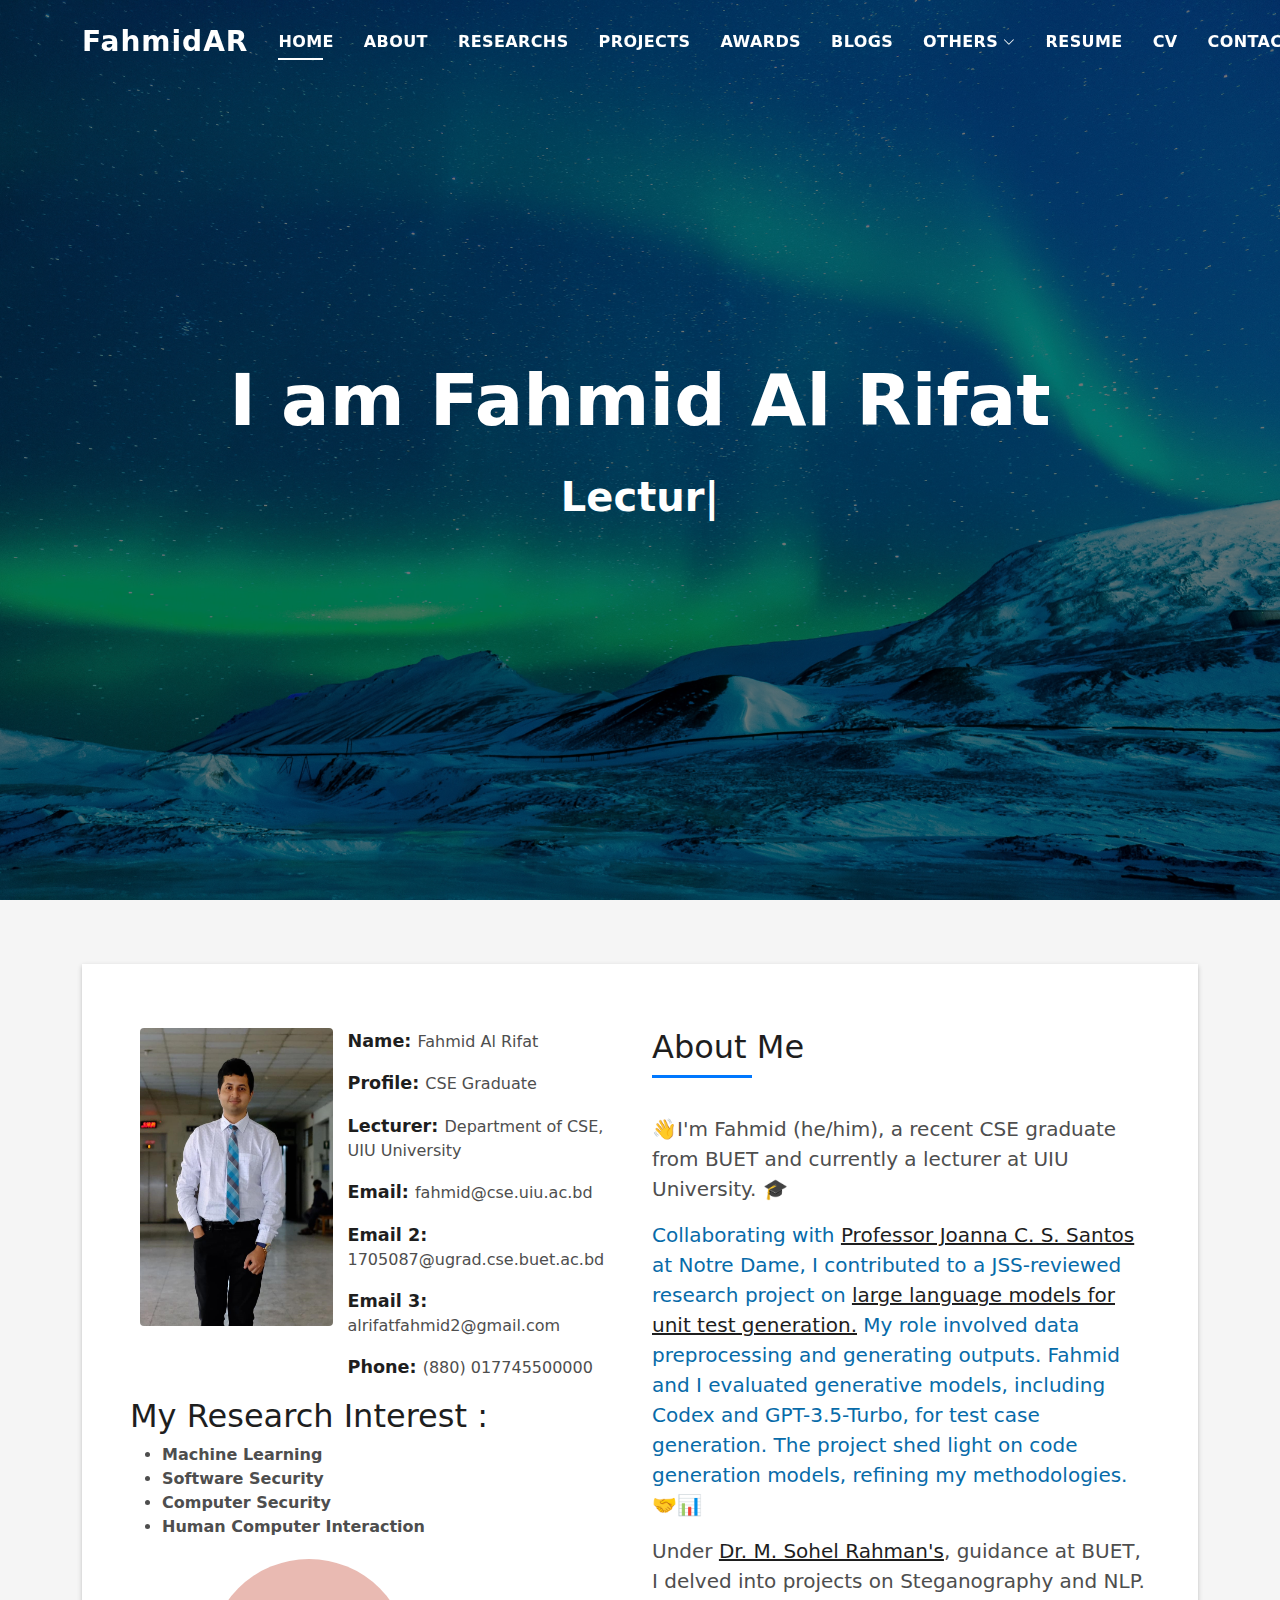
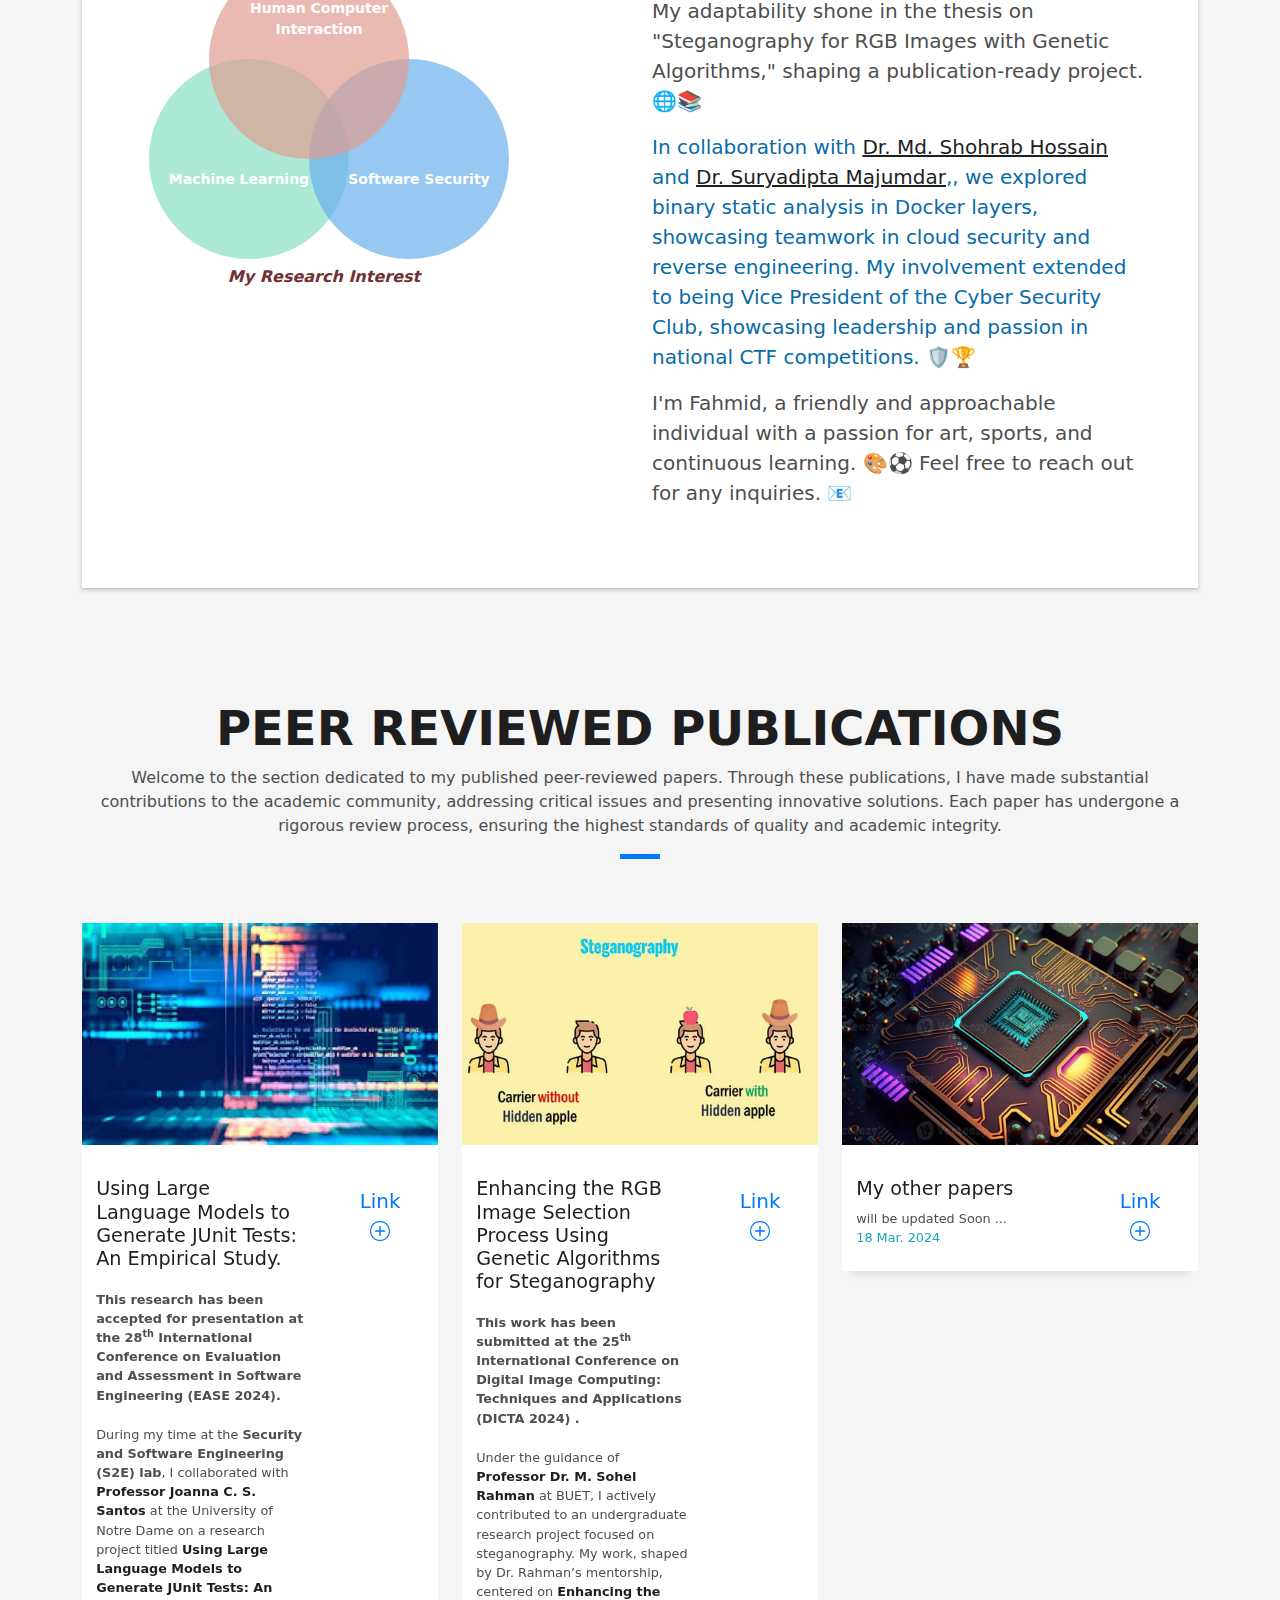
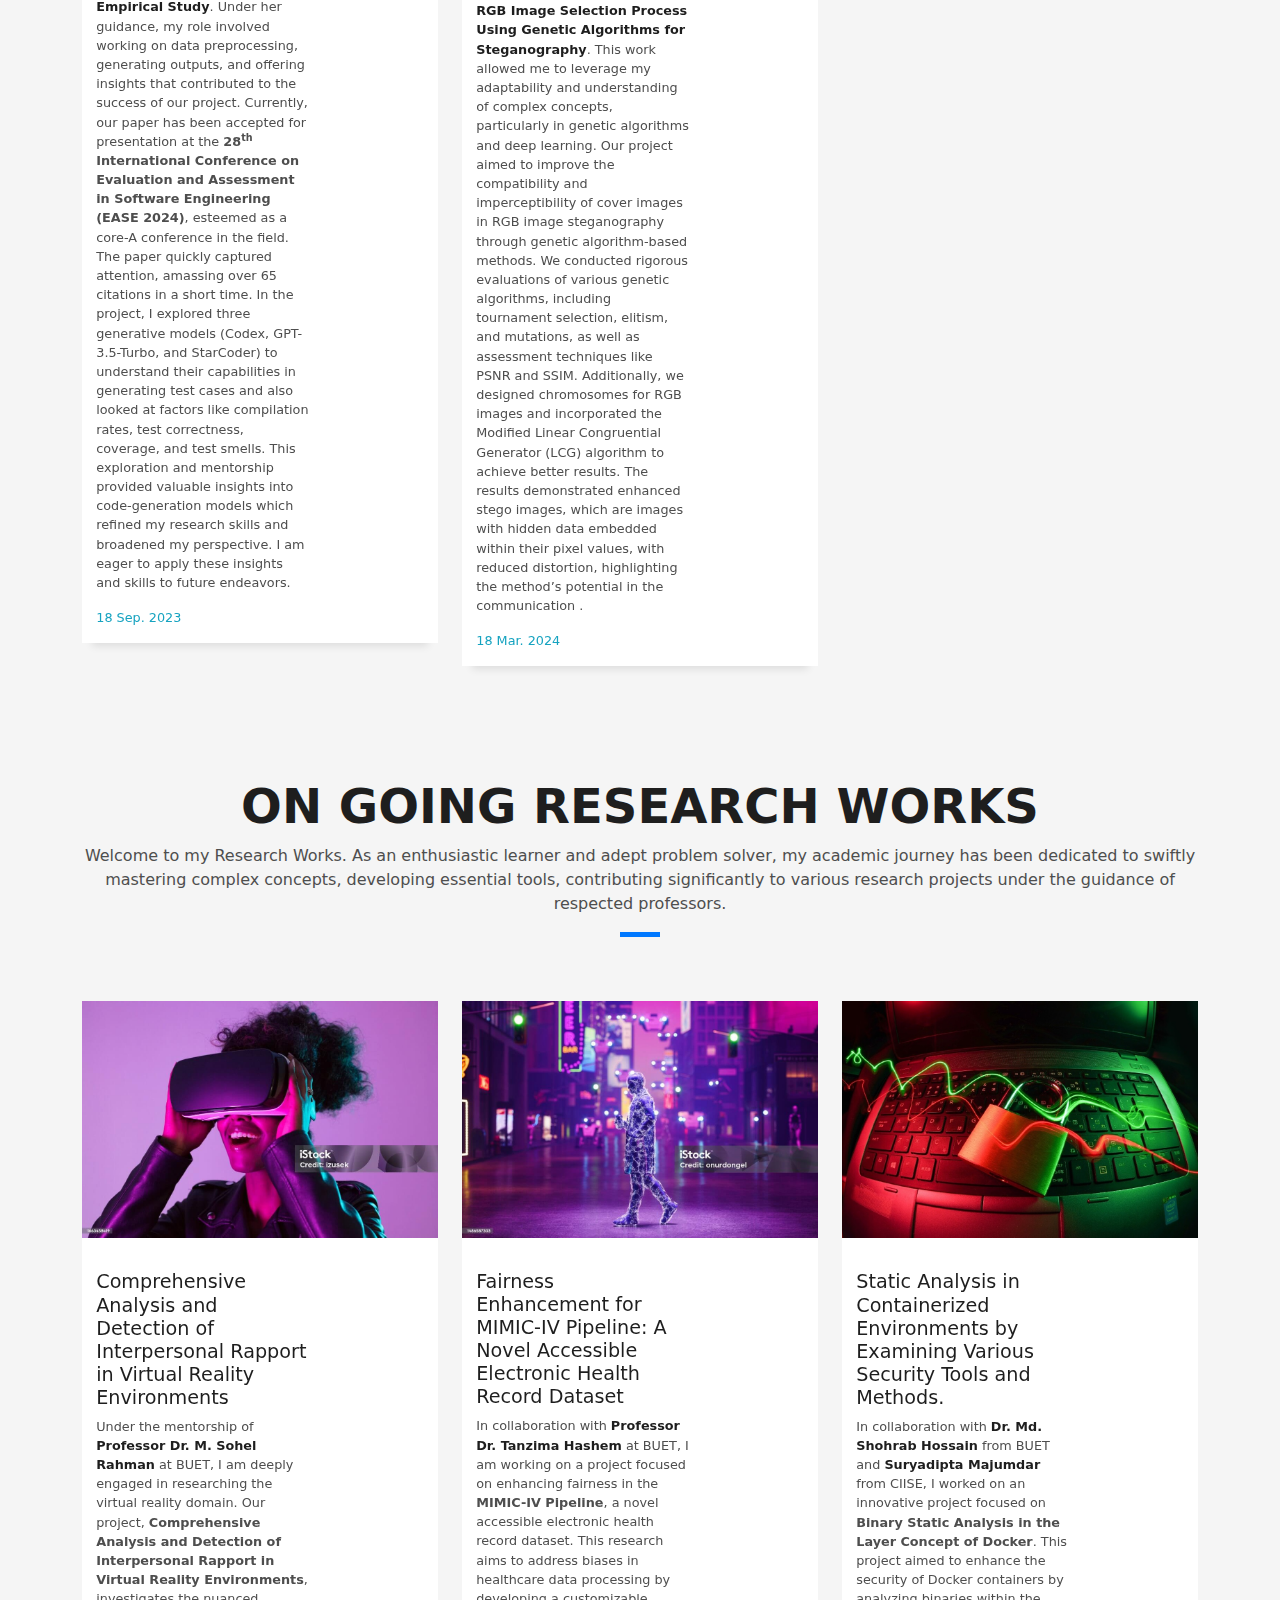
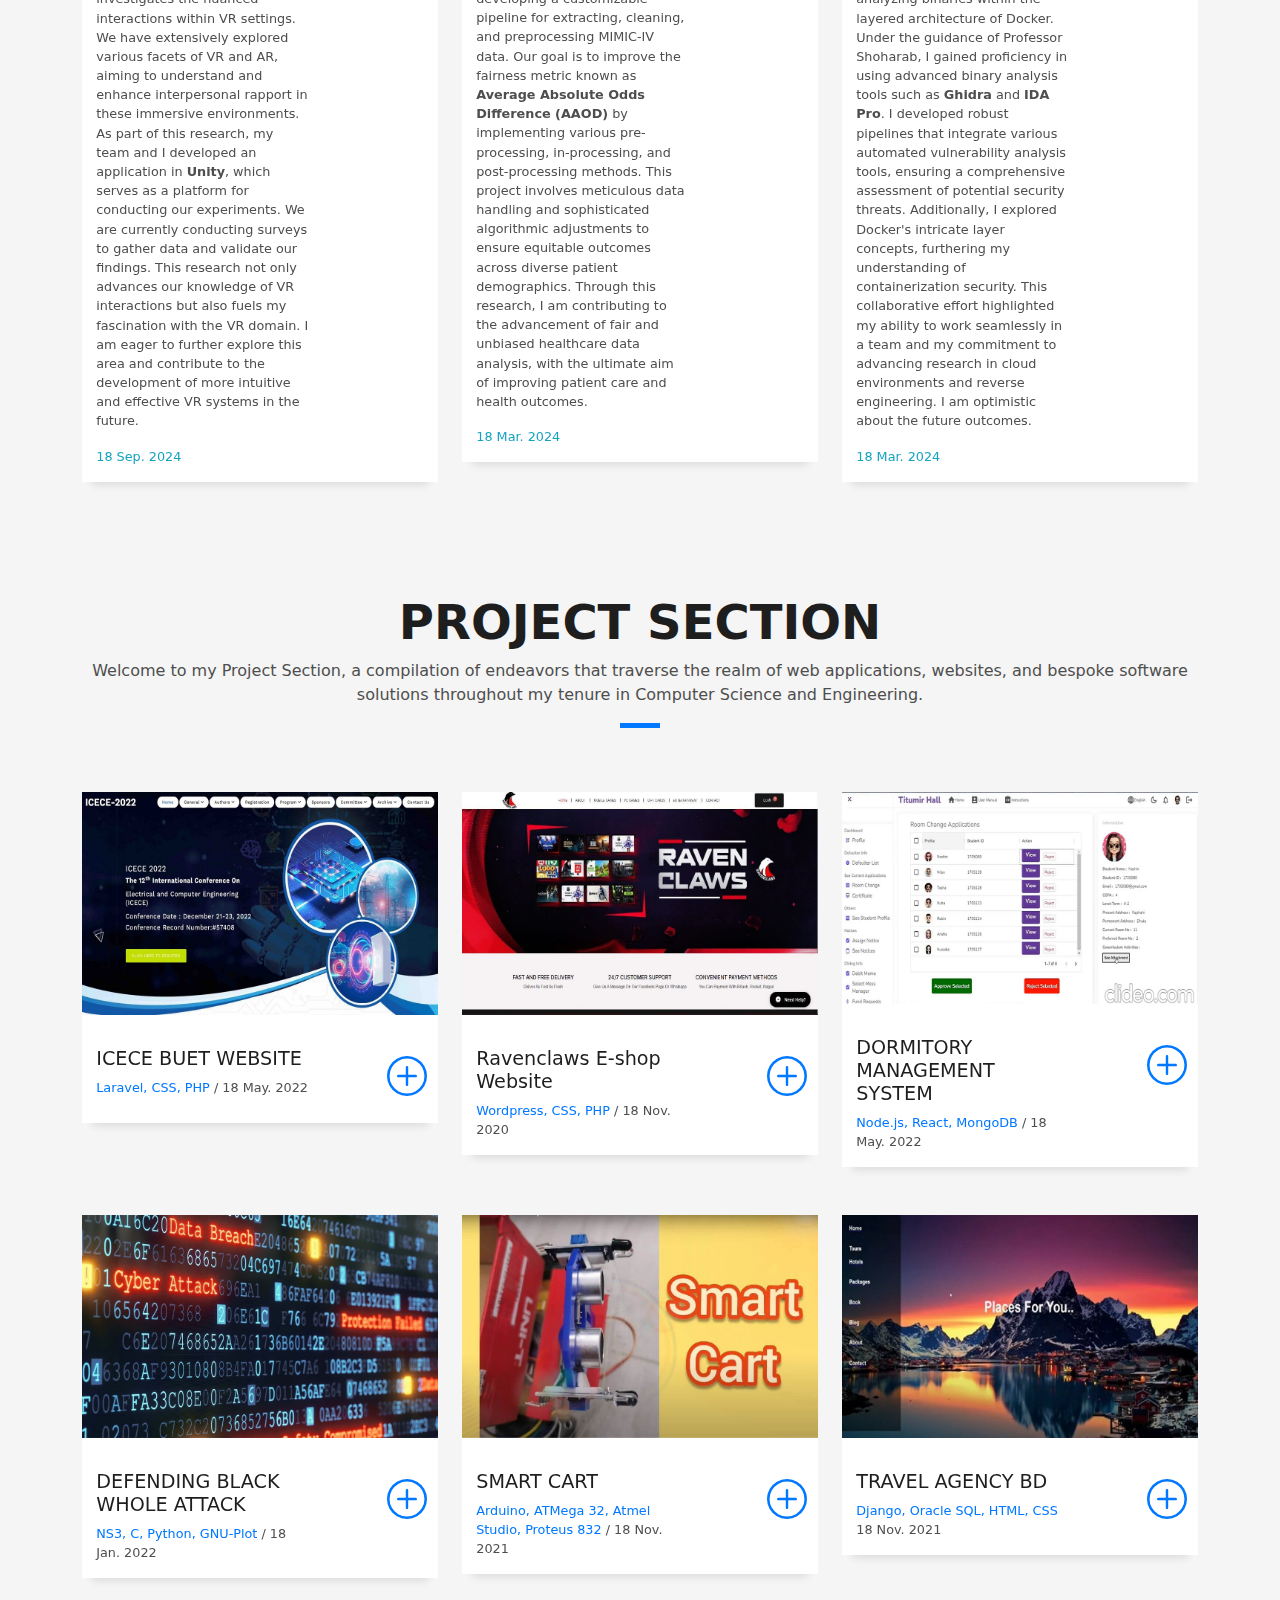
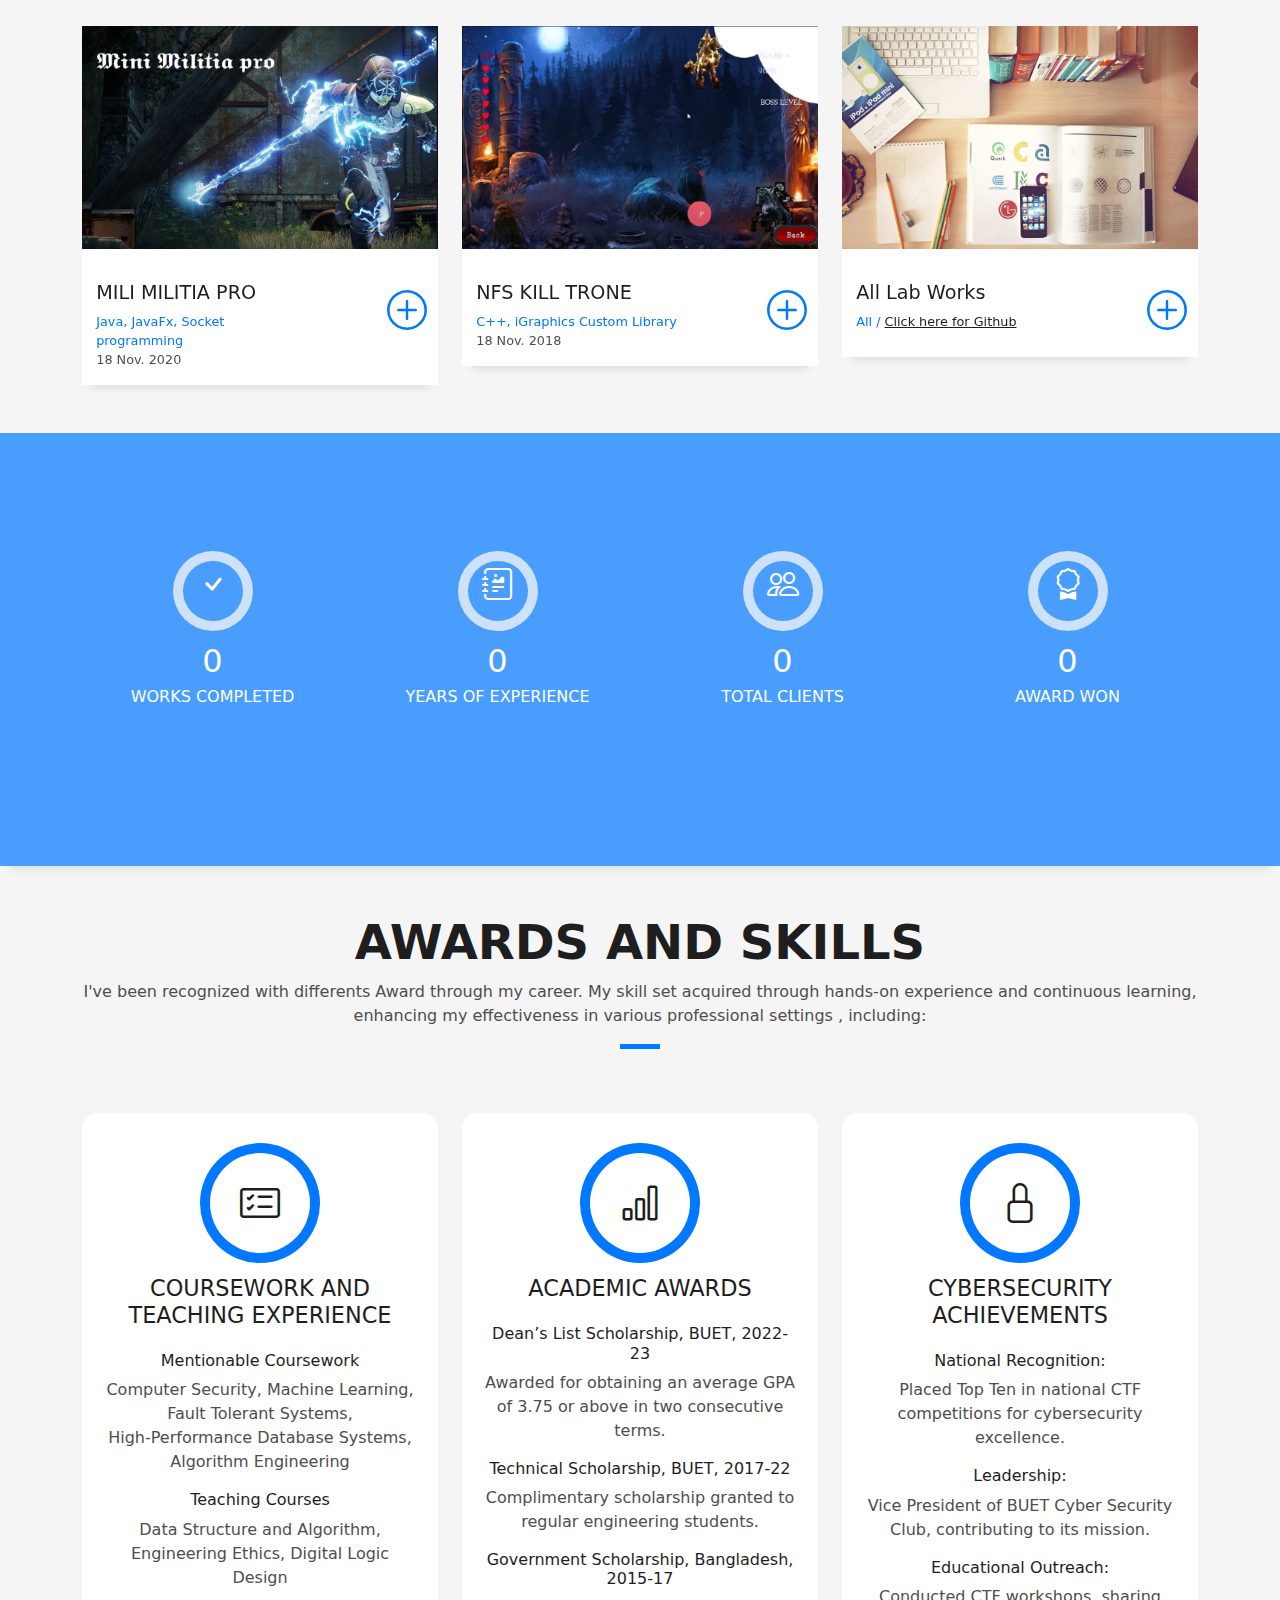
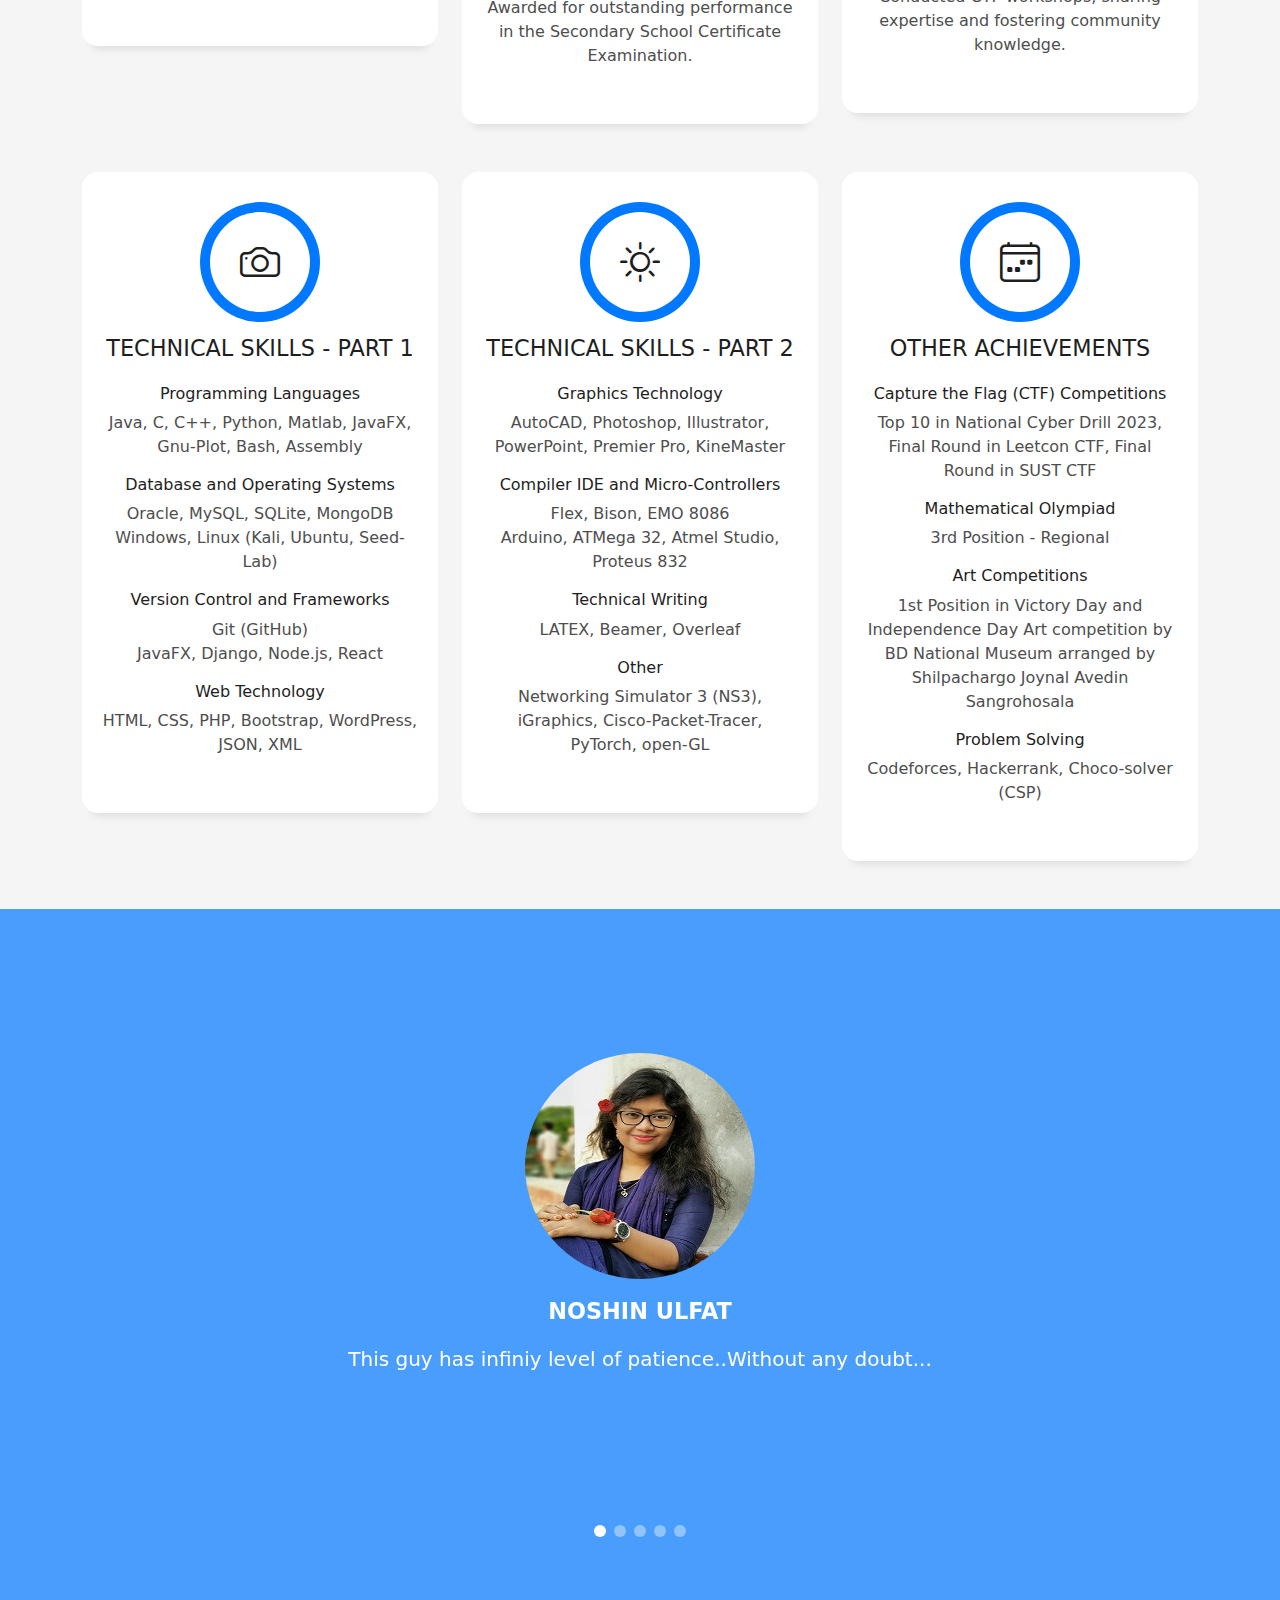
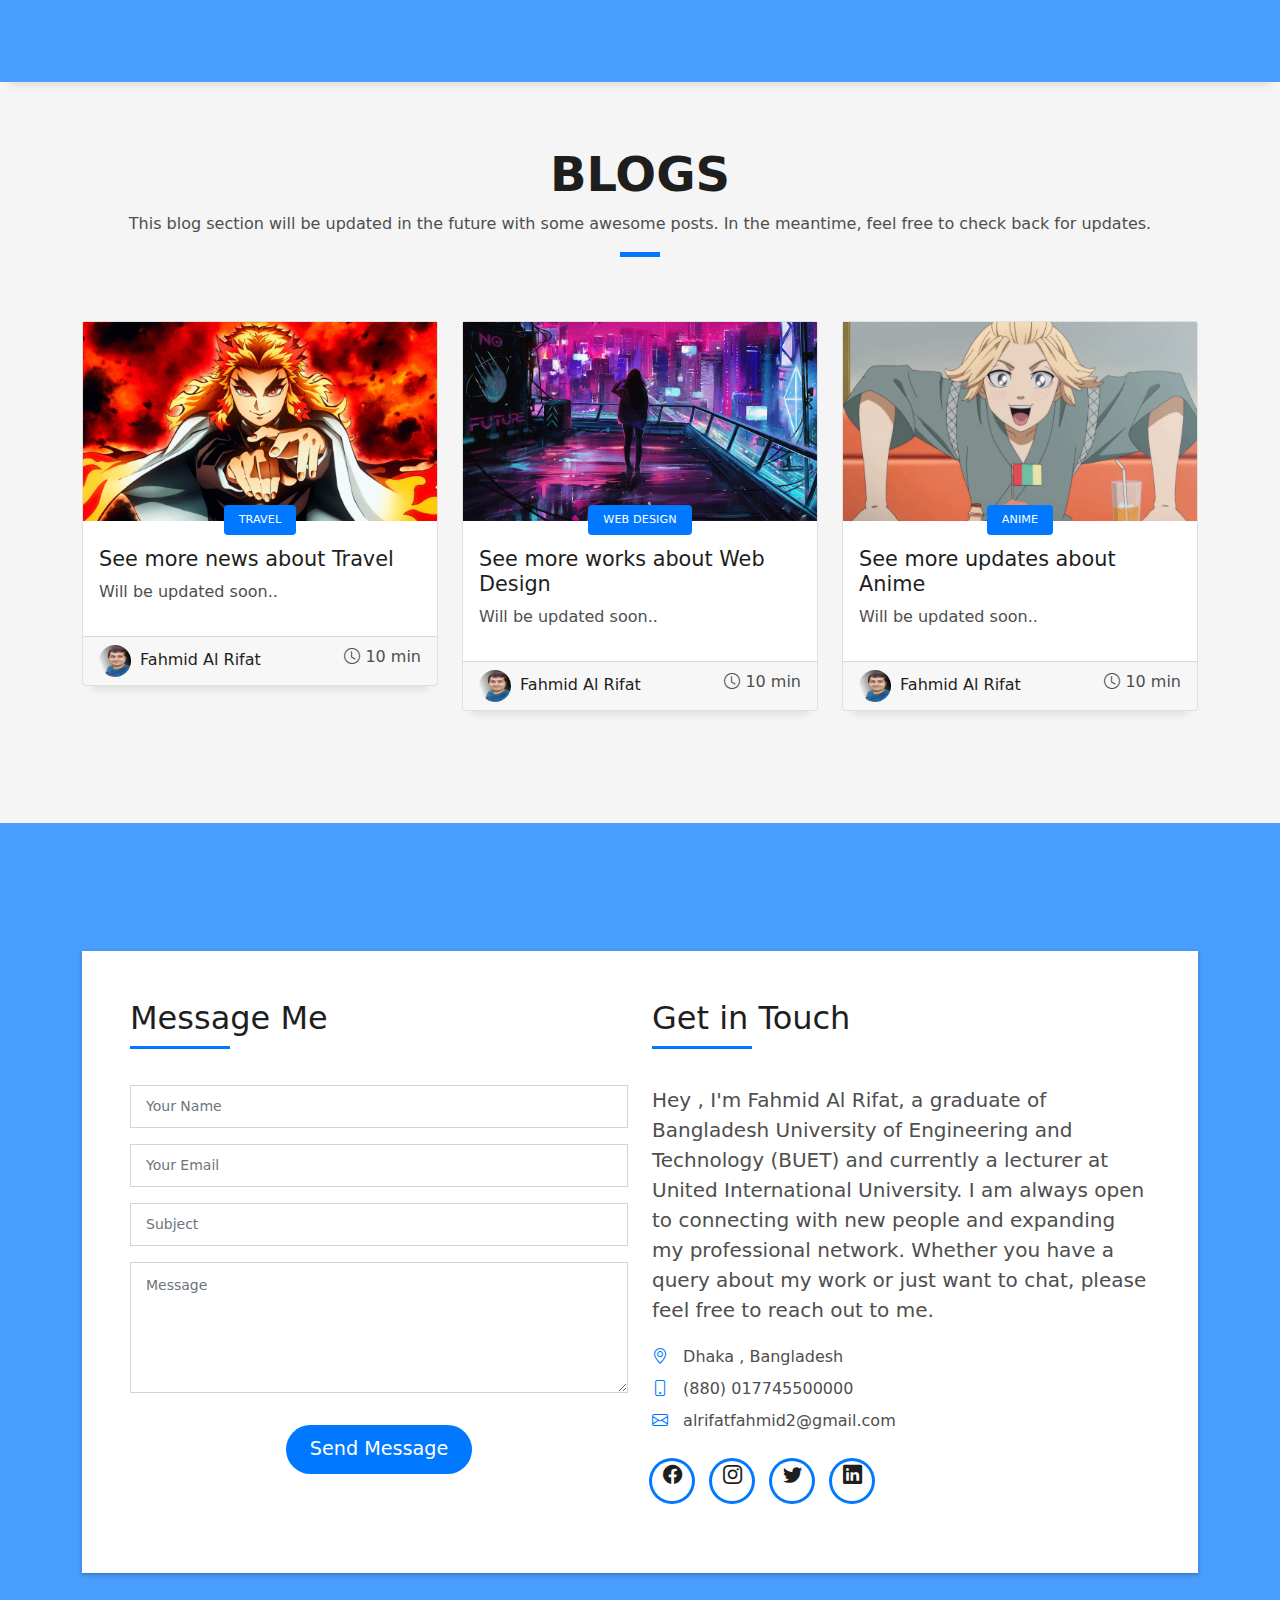
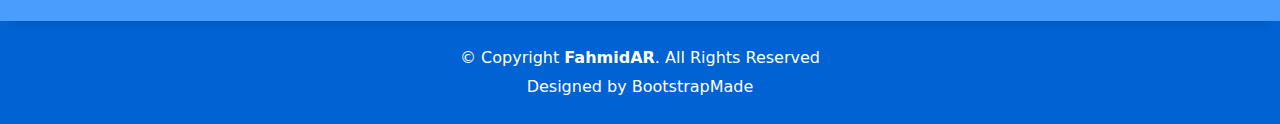
==== index.html @ 46aa7e58 "My Portfolio Research Update" ====
<!DOCTYPE html>
<html lang="en">
  <head>

    
    <meta charset="utf-8" />
    <meta content="width=device-width, initial-scale=1.0" name="viewport" />

    <title>Fahmid Portfolio - Index</title>
    <meta content="All about Me" name="description" />
    <meta content="Fahmid" name="keywords" />

    <!-- Favicons -->
    <link href="assets/img/batman-logo.png" rel="icon" />
    <link href="assets/img/apple-touch-icon.png" rel="apple-touch-icon" />

    <!-- Vendor CSS Files -->
    <link
      href="assets/vendor/bootstrap/css/bootstrap.min.css"
      rel="stylesheet"
    />
    <link
      href="assets/vendor/bootstrap-icons/bootstrap-icons.css"
      rel="stylesheet"
    />
    <link
      href="assets/vendor/glightbox/css/glightbox.min.css"
      rel="stylesheet"
    />
    <link href="assets/vendor/swiper/swiper-bundle.min.css" rel="stylesheet" />

    <!-- Template Main CSS File -->
    <link href="assets/css/style.css" rel="stylesheet" />

    <!-- =======================================================
  * Template Name: DevFolio - v4.7.1
  * Template URL: https://bootstrapmade.com/devfolio-bootstrap-portfolio-html-template/
  * Author: BootstrapMade.com
  * License: https://bootstrapmade.com/license/
  ======================================================== -->
  
  </head>

  <body>
    <!-- ======= Header ======= -->
    <header id="header" class="fixed-top">
      <div class="container d-flex align-items-center justify-content-between">
        <h1 class="logo"><a href="https://github.com/FahmidAR">FahmidAR</a></h1>
        <!-- Uncomment below if you prefer to use an image logo -->
        <!-- <a href="index.html" class="logo"><img src="assets/img/logo.png" alt="" class="img-fluid"></a>-->

        <nav id="navbar" class="navbar">
          <ul>
            <li><a class="nav-link scrollto active" href="#hero">Home</a></li>
            <li><a class="nav-link scrollto" href="#about">About</a></li>
            <li><a class="nav-link scrollto" href="#research">Researchs</a></li>
            <li><a class="nav-link scrollto" href="#work">Projects</a></li>
            <li><a class="nav-link scrollto" href="#services">Awards</a></li>
            <li><a class="nav-link scrollto" href="#blog">Blogs</a></li>
            <li class="dropdown">
              <a href="#"
                ><span>Others</span> <i class="bi bi-chevron-down"></i
              ></a>
              <ul>
                <li><a href="#">Anime</a></li>
                <li class="dropdown">
                  <a href="#"
                    ><span>Friends</span> <i class="bi bi-chevron-right"></i
                  ></a>
                  <ul>
                    <li>
                      <a
                        href="https://maisharahman876.github.io#"
                        class="link-warning"
                        >Maisha</a
                      >
                    </li>
                    <li>
                      <a href="https://mrmajumder.github.io#" class="link-dark"
                        >Shafayat</a
                      >
                    </li>
                    <li>
                      <a href="https://sourov72.github.io#" class="link-dark"
                        >Jajodia</a
                      >
                    </li>
                    <li><a href="#">Noshin</a></li>
                    <li><a href="#">Atiq</a></li>
                  </ul>
                </li>
                <li><a href="#">Sports</a></li>
                <li><a href="#">Books</a></li>
                <li><a href="#">Movies</a></li>
                <li><a href="#">Skill</a></li>
              </ul>
            </li>
            <li>
              <a class="nav-link scrollto" href="assets/files/Fahmid_Resume.pdf"
                >Resume</a
              >
            </li>
            <li>
              <a class="nav-link scrollto" href="assets/files/Fahmid_CV.pdf"
                >CV</a
              >
            </li>
            <li><a class="nav-link scrollto" href="#contact">Contact</a></li>
          </ul>
          <i class="bi bi-list mobile-nav-toggle"></i>
        </nav>
        <!-- .navbar -->
      </div>
    </header>
    <!-- End Header -->

    <!-- ======= Hero Section ======= -->
    <div
      id="hero"
      class="hero route bg-image"
      style="background-image: url(assets/img/1hero-bg.jpg)"
    >
      <div class="overlay-itro"></div>
      <div class="hero-content display-table">
        <div class="table-cell">
          <div class="container">
            <!--<p class="display-6 color-d">Hello, world!</p>-->
            <h1 class="hero-title mb-4">I am Fahmid Al Rifat</h1>
            <p class="hero-subtitle">
              <span
                class="typed"
                data-typed-items="Lecturer, Research Enthusiast, Security Analyst, Developer, Data scientist, Problem Solver, Photographer "
              ></span>
            </p>
            <!-- <p class="pt-3"><a class="btn btn-primary btn js-scroll px-4" href="#about" role="button">Learn More</a></p> -->
          </div>
        </div>
      </div>
    </div>
    <!-- End Hero Section -->

    <main id="main">
        <!-- ======= About Section ======= -->
        <section id="about" class="about-mf sect-pt4 route">
            <div class="container">
                <div class="row">
                    <div class="col-sm-12">
                        <div class="box-shadow-full">
                            <div class="row">
                                <div class="col-md-6">
                                    <div class="row">
                                        <div class="col-sm-6 col-md-5">
                                            <div class="about-img">
                                                <img src="assets/img/Fahmid-Face.jpg"
                                                     class="img-fluid rounded b-shadow-a"
                                                     alt="" />
                                            </div>
                                        </div>
                                        <div class="col-sm-6 col-md-7">
                                            <div class="about-info">
                                                <p>
                                                    <span class="title-s">Name: </span>
                                                    <span>Fahmid Al Rifat</span>
                                                </p>
                                                <p>
                                                    <span class="title-s">Profile: </span>
                                                    <span>CSE Graduate</span>
                                                </p>
                                                <p>
                                                    <span class="title-s">Lecturer:  </span>
                                                    <span>Department of CSE, </span>
                                                    <span>UIU University</span>
                                                </p>
                                                <p>
                                                    <span class="title-s">Email: </span>
                                                    <span>fahmid@cse.uiu.ac.bd</span>
                                                </p>
                                                <p>
                                                    <span class="title-s">Email 2: </span>
                                                    <span>1705087@ugrad.cse.buet.ac.bd</span>
                                                </p>
                                                <p>
                                                    <span class="title-s">Email 3: </span>
                                                    <span>alrifatfahmid2@gmail.com</span>
                                                </p>
                                                <p>
                                                    <span class="title-s">Phone: </span>
                                                    <span>(880) 017745500000</span>
                                                </p>
                                            </div>
                                        </div>
                                    </div>
                                    <div class="skill-mf">



                                        <h2>My Research Interest : </h2>
                                        <strong>
                                            <ul>
                                                <li>Machine Learning</li>
                                                <li>Software Security</li>
                                                <li>Computer Security</li>
                                                <li>Human Computer Interaction</li>
                                            </ul>
                                        </strong>


                                        <!-- Venn Diagram -->
                                        <div class="venn-diagram">
                                            <div class="venn-circle circle1"></div>
                                            <div class="venn-circle circle2"></div>
                                            <div class="venn-circle circle3"></div>

                                            <!-- Labels for the Venn Diagram -->
                                            <div class="label label1">Machine Learning</div>
                                            <div class="label label2">Software Security</div>
                                            <div class="label label3">Human Computer <br> Interaction</div>
                                            <!-- Overall Label for the Venn Diagram -->
                                            <div class="overall-label">My Research Interest</div>
                                        </div>






                                        <!--<span>Machine Learning</span>
                                    <span class="pull-right">95%</span>
                                    <div class="progress">
                                      <div
                                        class="progress-bar"
                                        role="progressbar"
                                        style="width: 95%"
                                        aria-valuenow="95"
                                        aria-valuemin="0"
                                        aria-valuemax="100"
                                      ></div>
                                    </div>
                                    <span>COMPUTER SECURITY</span>
                                    <span class="pull-right">95%</span>
                                    <div class="progress">
                                      <div
                                        class="progress-bar"
                                        role="progressbar"
                                        style="width: 95%"
                                        aria-valuenow="95"
                                        aria-valuemin="0"
                                        aria-valuemax="100"
                                      ></div>
                                    </div>
                                    <span>HCI</span>
                                    <span class="pull-right">95%</span>
                                    <div class="progress">
                                      <div
                                        class="progress-bar"
                                        role="progressbar"
                                        style="width: 95%"
                                        aria-valuenow="95"
                                        aria-valuemin="0"
                                        aria-valuemax="100"
                                      ></div>
                                    </div>
                                    <span>SOFTWARE SECURITY</span>
                                    <span class="pull-right">95%</span>
                                    <div class="progress">
                                      <div
                                        class="progress-bar"
                                        role="progressbar"
                                        style="width: 95%"
                                        aria-valuenow="95"
                                        aria-valuemin="0"
                                        aria-valuemax="100"
                                      ></div>
                                    </div> -->
                                    </div>
                                </div>
                                <div class="col-md-6">
                                    <div class="about-me pt-4 pt-md-0">
                                        <div class="title-box-2">
                                            <h5 class="title-left">About Me</h5>
                                        </div>
                                        <p class="lead">
                                            👋I'm Fahmid (he/him), a recent CSE graduate from BUET and currently a lecturer at UIU University. 🎓

                                        <p class="lead" style="color: rgb(7, 107, 169)">
                                            Collaborating with <a href="https://joannacss.github.io/" target="_blank">
                                                <strong><u>Professor Joanna C. S. Santos</u></strong>
                                            </a>
                                            at Notre Dame, I contributed to a JSS-reviewed research project on <a href="https://arxiv.org/pdf/2305.00418.pdf" target="_blank">
                                                <strong><u>large language models for unit test generation.</u></strong>
                                            </a> My role involved data preprocessing and generating outputs. Fahmid and I evaluated generative models, including Codex and GPT-3.5-Turbo, for test case generation. The project shed light on code generation models, refining my methodologies. 🤝📊
                                        </p>
                                        <p class="lead">
                                            Under <a href="https://cse.buet.ac.bd/faculty/facdetail.php?id=msrahman"
                                                     target="_blank"><strong><u>Dr. M. Sohel Rahman's</u></strong></a>, guidance at BUET, I delved into projects on Steganography and NLP. My adaptability shone in the thesis on "Steganography for RGB Images with Genetic Algorithms," shaping a publication-ready project. 🌐📚
                                        </p>
                                        <p class="lead" style="color: rgb(7, 107, 169)">
                                            In collaboration with <a href="https://cse.buet.ac.bd/faculty/facdetail.php?id=mshohrabhossain"
                                                                     target="_blank"><strong><u>Dr. Md. Shohrab Hossain</u></strong></a> and <a href="https://users.encs.concordia.ca/~majumdar/"
                                                                                                                                                target="_blank"><strong><u>Dr. Suryadipta Majumdar</u></strong></a>,, we explored binary static analysis in Docker layers, showcasing teamwork in cloud security and reverse engineering. My involvement extended to being Vice President of the Cyber Security Club, showcasing leadership and passion in national CTF competitions. 🛡️🏆
                                        </p>
                                        <p class="lead"> I'm Fahmid, a friendly and approachable individual with a passion for art, sports, and continuous learning. 🎨⚽ Feel free to reach out for any inquiries. 📧 </p>
                                        </p>
                                    </div>
                                </div>
                            </div>
                        </div>
                    </div>
                </div>
            </div>
        </section>
        <!-- End About Section -->
        <!-- ======= Researchfolio Section ======= -->
        <section id="research" class="portfolio-mf sect-pt4 route">
            <div class="container">
                <div class="row">
                    <div class="col-sm-12">
                        <div class="title-box text-center">
                            <h3 class="title-a">PEER REVIEWED PUBLICATIONS</h3>
                            <p>
                                Welcome to the section dedicated to my published peer-reviewed papers. Through these publications, I have made substantial contributions to the academic community, addressing critical issues and presenting innovative solutions. Each paper has undergone a rigorous review process, ensuring the highest standards of quality and academic integrity.
                            </p>
                            <div class="line-mf"></div>
                        </div>
                    </div>
                </div>
                <div class="row">
                    <div class="col-md-4">
                        <div class="work-box">
                            <a href="assets/img/unit-test.jpg"
                               data-gallery="portfolioGallery"
                               class="portfolio-lightbox">
                                <div class="work-img">
                                    <img src="assets/img/unit-test.jpg"
                                         alt=""
                                         class="img-fluid" />
                                </div>
                            </a>
                            <div class="work-content">
                                <div class="row">
                                    <div class="col-sm-8">
                                        <h2 class="w-title">
                                            Using Large Language Models to Generate JUnit Tests: An Empirical Study.
                                        </h2>
                                        <div class="w-more">
                                            <div style="margin-top: 20px; margin-bottom: 20px;">
                                                <strong>This research has been accepted for presentation at the 28<sup>th</sup> International Conference on Evaluation and Assessment in Software Engineering (EASE 2024).</strong>
                                            </div>
                                            <div>
                                                <p>During my time at the <strong>Security and Software Engineering (S2E) lab</strong>, I collaborated with <strong><a href="https://joannacss.github.io/" target="_blank">Professor Joanna C. S. Santos</a></strong> at the University of Notre Dame on a research project titled <strong><a href="https://arxiv.org/pdf/2305.00418.pdf" target="_blank">Using Large Language Models to Generate JUnit Tests: An Empirical Study</a></strong>. Under her guidance, my role involved working on data preprocessing, generating outputs, and offering insights that contributed to the success of our project. Currently, our paper has been accepted for presentation at the <strong>28<sup>th</sup> International Conference on Evaluation and Assessment in Software Engineering (EASE 2024)</strong>, esteemed as a core-A conference in the field. The paper quickly captured attention, amassing over 65 citations in a short time. In the project, I explored three generative models (Codex, GPT-3.5-Turbo, and StarCoder) to understand their capabilities in generating test cases and also looked at factors like compilation rates, test correctness, coverage, and test smells. This exploration and mentorship provided valuable insights into code-generation models which refined my research skills and broadened my perspective. I am eager to apply these insights and skills to future endeavors.</p>
                                            </div>
                                            <div style="color: rgb(22, 163, 192)">18 Sep. 2023</div>
                                        </div>
                                    </div>
                                    <div class="col-sm-4">
                                        <div class="w-like">
                                            <a href="https://drive.google.com/drive/folders/1hAc5Dvu2N8H3B_Te8rQ07XVW6iCxuqhm?usp=sharing" class="btn btn-outline-dark btn-lg" style="background-color: transparent; border-color: white;">
                                                Link <span class="bi bi-plus-circle"></span>
                                            </a>
                                        </div>
                                    </div>
                                </div>
                            </div>
                        </div>
                    </div>
                    <div class="col-md-4">
                        <div class="work-box">
                            <a href="assets/img/steganography.jpg"
                               data-gallery="portfolioGallery"
                               class="portfolio-lightbox">
                                <div class="work-img">
                                    <img src="assets/img/steganography.jpg"
                                         alt=""
                                         class="img-fluid" />
                                </div>
                            </a>
                            <div class="work-content">
                                <div class="row">
                                    <div class="col-sm-8">
                                        <h2 class="w-title">
                                            Enhancing the RGB Image Selection Process Using Genetic Algorithms for Steganography
                                        </h2>
                                        <div class="w-more">
                                            <div style="margin-top: 20px; margin-bottom: 20px;">
                                                <strong>This work has been submitted  at the 25<sup>th</sup> International Conference on Digital Image Computing: Techniques and Applications (DICTA 2024) .</strong>
</div>
                                            <div>
                                                <p>Under the guidance of <strong><a href="https://cse.buet.ac.bd/faculty/facdetail.php?id=msrahman" target="_blank">Professor Dr. M. Sohel Rahman</a></strong> at BUET, I actively contributed to an undergraduate research project focused on steganography. My work, shaped by Dr. Rahman’s mentorship, centered on <strong><a href="#" target="_blank">Enhancing the RGB Image Selection Process Using Genetic Algorithms for Steganography</a></strong>. This work allowed me to leverage my adaptability and understanding of complex concepts, particularly in genetic algorithms and deep learning. Our project aimed to improve the compatibility and imperceptibility of cover images in RGB image steganography through genetic algorithm-based methods. We conducted rigorous evaluations of various genetic algorithms, including tournament selection, elitism, and mutations, as well as assessment techniques like PSNR and SSIM. Additionally, we designed chromosomes for RGB images and incorporated the Modified Linear Congruential Generator (LCG) algorithm to achieve better results. The results demonstrated enhanced stego images, which are images with hidden data embedded within their pixel values, with reduced distortion, highlighting the method’s potential in the communication </strong>.</p>
                                            </div>
                                            <div style="color: rgb(22, 163, 192)">18 Mar. 2024</div>
                                        </div>
                                    </div>
                                    <div class="col-sm-4">
                                        <div class="w-like">
                                            <a href="https://drive.google.com/drive/folders/17KLEjKJojI93vZ1P-94GrikSUWxohdiV?usp=sharing" class="btn btn-outline-dark btn-lg" style="background-color: transparent; border-color: white;">
                                                Link <span class="bi bi-plus-circle"></span>
                                            </a>
                                        </div>
                                    </div>
                                </div>
                            </div>
                        </div>
                    </div>
                    <div class="col-md-4">
                        <div class="work-box">
                            <a href="assets/img/CSE.jpg"
                               data-gallery="portfolioGallery"
                               class="portfolio-lightbox">
                                <div class="work-img">
                                    <img src="assets/img/CSE.jpg" alt="" class="img-fluid" />
                                </div>
                            </a>
                            <div class="work-content">
                                <div class="row">
                                    <div class="col-sm-8">
                                        <h2 class="w-title">
                                            My other papers
                                        </h2>
                                        <div class="w-more">
                                            <div>
                                                will be updated Soon ...
                                            </div>
                                            <div style="color: rgb(22, 163, 192)">18 Mar. 2024</div>
                                        </div>
                                    </div>
                                    <div class="col-sm-4">
                                        <div class="w-like">
                                            <a href="index.html" class="btn btn-outline-dark btn-lg" style="background-color: transparent; border-color: white;">
                                                Link <span class="bi bi-plus-circle"></span>
                                            </a>
                                        </div>
                                    </div>
                                </div>
                            </div>
                        </div>
                    </div>
                </div>
            </div>
        </section>
        <!-- End Portfolio Section -->
        <!-- ======= Researchfolio Section ======= -->
        <section id="research" class="portfolio-mf sect-pt4 route">
            <div class="container">
                <div class="row">
                    <div class="col-sm-12">
                        <div class="title-box text-center">
                            <h3 class="title-a">On Going Research Works</h3>
                            <p>
                                Welcome to my Research Works. As an enthusiastic learner and adept problem solver, my academic journey has been dedicated to swiftly mastering complex concepts, developing essential tools,  contributing significantly to various research projects under the guidance of respected professors.
                            </p>
                            <div class="line-mf"></div>
                        </div>
                    </div>
                </div>
                <div class="row">
                    <div class="col-md-4">
                        <div class="work-box">
                            <a href="assets/img/unit-test.jpg"
                               data-gallery="portfolioGallery"
                               class="portfolio-lightbox">
                                <div class="work-img">
                                    <img src="assets/img/VR.jpg"
                                         alt=""
                                         class="img-fluid" />
                                </div>
                            </a>
                            <div class="work-content">
                                <div class="row">
                                    <div class="col-sm-8">
                                        <h2 class="w-title">
                                            Comprehensive Analysis and Detection of Interpersonal Rapport in Virtual Reality Environments
                                        </h2>
                                        <div class="w-more">
                                            <div>
                                                <p>
                                                    Under the mentorship of
                                                    <a href="https://cse.buet.ac.bd/faculty/facdetail.php?id=msrahman" target="_blank"><strong>Professor Dr. M. Sohel Rahman</strong></a>
                                                    at BUET, I am deeply engaged in researching the virtual reality domain. Our project, <strong>Comprehensive Analysis and Detection of Interpersonal Rapport in Virtual Reality Environments</strong>, investigates the nuanced interactions within VR settings. We have extensively explored various facets of VR and AR, aiming to understand and enhance interpersonal rapport in these immersive environments. As part of this research, my team and I developed an application in <strong>Unity</strong>, which serves as a platform for conducting our experiments. We are currently conducting surveys to gather data and validate our findings. This research not only advances our knowledge of VR interactions but also fuels my fascination with the VR domain. I am eager to further explore this area and contribute to the development of more intuitive and effective VR systems in the future.
                                                </p>
                                            </div>
                                            <div style="color: rgb(22, 163, 192)">18 Sep. 2024</div>
                                        </div>
                                    </div>
                                    <!--<div class="col-sm-4">
                                        <div class="w-like">
                                            <a href="https://drive.google.com/drive/folders/1hAc5Dvu2N8H3B_Te8rQ07XVW6iCxuqhm?usp=sharing" class="btn btn-outline-dark btn-lg" style="background-color: transparent; border-color: white;">
                                                Link <span class="bi bi-plus-circle"></span>
                                            </a>
                                        </div>
                                    </div>-->
                                </div>
                            </div>
                        </div>
                    </div>
                    <div class="col-md-4">
                        <div class="work-box">
                            <a href="assets/img/Fairness.jpg"
                               data-gallery="portfolioGallery"
                               class="portfolio-lightbox">
                                <div class="work-img">
                                    <img src="assets/img/Fairness.jpg"
                                         alt=""
                                         class="img-fluid" />
                                </div>
                            </a>
                            <div class="work-content">
                                <div class="row">
                                    <div class="col-sm-8">
                                        <h2 class="w-title">
                                            Fairness Enhancement for MIMIC-IV Pipeline: A Novel Accessible Electronic Health Record Dataset
                                        </h2>
                                        <div class="w-more">
                                            <div>
                                                <p>
                                                    In collaboration with
                                                    <a href="https://cse.buet.ac.bd/faculty_list/detail/tanzimahashem" target="_blank"><strong>Professor Dr. Tanzima Hashem</strong></a>
                                                    at BUET, I am working on a project focused on enhancing fairness in the <strong>MIMIC-IV Pipeline</strong>, a novel accessible electronic health record dataset. This research aims to address biases in healthcare data processing by developing a customizable pipeline for extracting, cleaning, and preprocessing MIMIC-IV data. Our goal is to improve the fairness metric known as <strong>Average Absolute Odds Difference (AAOD)</strong> by implementing various pre-processing, in-processing, and post-processing methods. This project involves meticulous data handling and sophisticated algorithmic adjustments to ensure equitable outcomes across diverse patient demographics. Through this research, I am contributing to the advancement of fair and unbiased healthcare data analysis, with the ultimate aim of improving patient care and health outcomes.
                                                </p>
                                            </div>
                                            <div style="color: rgb(22, 163, 192)">18 Mar. 2024</div>
                                        </div>
                                    </div>
                                    <!--<div class="col-sm-4">
                                        <div class="w-like">
                                            <a href="https://drive.google.com/drive/folders/17KLEjKJojI93vZ1P-94GrikSUWxohdiV?usp=sharing" class="btn btn-outline-dark btn-lg" style="background-color: transparent; border-color: white;">
                                                Link <span class="bi bi-plus-circle"></span>
                                            </a>
                                        </div>
                                    </div>-->
                                </div>
                            </div>
                        </div>
                    </div>
                    <div class="col-md-4">
                        <div class="work-box">
                            <a href="assets/img/docker.jpg"
                               data-gallery="portfolioGallery"
                               class="portfolio-lightbox">
                                <div class="work-img">
                                    <img src="assets/img/docker.jpg" alt="" class="img-fluid" />
                                </div>
                            </a>
                            <div class="work-content">
                                <div class="row">
                                    <div class="col-sm-8">
                                        <h2 class="w-title">
                                            Static Analysis in Containerized Environments by Examining Various Security Tools and Methods.
                                        </h2>
                                        <div class="w-more">
                                            <div>
                                                <p>
                                                    In collaboration with
                                                    <a href="https://cse.buet.ac.bd/faculty/facdetail.php?id=mshohrabhossain" target="_blank"><strong>Dr. Md. Shohrab Hossain</strong></a>
                                                    from BUET and
                                                    <a href="https://users.encs.concordia.ca/~majumdar/" target="_blank"><strong>Suryadipta Majumdar</strong></a>
                                                    from CIISE, I worked on an innovative project focused on <strong>Binary Static Analysis in the Layer Concept of Docker</strong>. This project aimed to enhance the security of Docker containers by analyzing binaries within the layered architecture of Docker. Under the guidance of Professor Shoharab, I gained proficiency in using advanced binary analysis tools such as <strong>Ghidra</strong> and <strong>IDA Pro</strong>. I developed robust pipelines that integrate various automated vulnerability analysis tools, ensuring a comprehensive assessment of potential security threats. Additionally, I explored Docker's intricate layer concepts, furthering my understanding of containerization security. This collaborative effort highlighted my ability to work seamlessly in a team and my commitment to advancing research in cloud environments and reverse engineering. I am optimistic about the future outcomes.
                                                </p>
                                            </div>
                                            <div style="color: rgb(22, 163, 192)">18 Mar. 2024</div>
                                        </div>
                                    </div>
                                    <!--<div class="col-sm-4">
                                        <div class="w-like">
                                            <a href="index.html" class="btn btn-outline-dark btn-lg" style="background-color: transparent; border-color: white;">
                                                Link <span class="bi bi-plus-circle"></span>
                                            </a>
                                        </div>
                                    </div>-->
                                </div>
                            </div>
                        </div>
                    </div>
                </div>
            </div>
        </section>
        <!-- End Portfolio Section -->


        <!-- ======= Portfolio Section ======= -->
        <section id="work" class="portfolio-mf sect-pt4 route">
            <div class="container">
                <div class="row">
                    <div class="col-sm-12">
                        <div class="title-box text-center">
                            <h3 class="title-a">Project Section</h3>
                            <p>

                                Welcome to my Project Section, a compilation of endeavors that traverse the realm of web applications, websites, and bespoke software solutions throughout my tenure in Computer Science and Engineering.
                            </p>
                            <div class="line-mf"></div>
                        </div>
                    </div>
                </div>
                <div class="row">
                    <div class="col-md-4">
                        <div class="work-box">
                            <a href="assets/img/icece.jpg"
                               data-gallery="portfolioGallery"
                               class="portfolio-lightbox">
                                <div class="work-img">
                                    <img src="assets/img/icece.jpg" alt="" class="img-fluid" />
                                </div>
                            </a>
                            <div class="work-content">
                                <div class="row">
                                    <div class="col-sm-8">
                                        <h2 class="w-title">ICECE BUET WEBSITE</h2>
                                        <div class="w-more">
                                            <span class="w-ctegory">Laravel, CSS, PHP</span> /
                                            <span class="w-date">18 May. 2022</span>
                                        </div>
                                    </div>
                                    <div class="col-sm-4">
                                        <div class="w-like">
                                            <a href="https://icece.buet.ac.bd/">
                                                <span class="bi bi-plus-circle"></span>
                                            </a>
                                        </div>
                                    </div>
                                </div>
                            </div>
                        </div>
                    </div>
                    <div class="col-md-4">
                        <div class="work-box">
                            <a href="assets/img/ravenclaws.jpg"
                               data-gallery="portfolioGallery"
                               class="portfolio-lightbox">
                                <div class="work-img">
                                    <img src="assets/img/ravenclaws.jpg"
                                         alt=""
                                         class="img-fluid" />
                                </div>
                            </a>
                            <div class="work-content">
                                <div class="row">
                                    <div class="col-sm-8">
                                        <h2 class="w-title">Ravenclaws E-shop Website</h2>
                                        <div class="w-more">
                                            <span class="w-ctegory">Wordpress, CSS, PHP</span> /
                                            <span class="w-date">18 Nov. 2020</span>
                                        </div>
                                    </div>
                                    <div class="col-sm-4">
                                        <div class="w-like">
                                            <a href="https://ravenclawseshop.com/">
                                                <span class="bi bi-plus-circle"></span>
                                            </a>
                                        </div>
                                    </div>
                                </div>
                            </div>
                        </div>
                    </div>
                    <div class="col-md-4">
                        <div class="work-box">
                            <a href="assets/img/hms.jpg"
                               data-gallery="portfolioGallery"
                               class="portfolio-lightbox">
                                <div class="work-img">
                                    <img src="assets/img/hms.jpg" alt="" class="img-fluid" />
                                </div>
                            </a>
                            <div class="work-content">
                                <div class="row">
                                    <div class="col-sm-8">
                                        <h2 class="w-title">DORMITORY MANAGEMENT SYSTEM</h2>
                                        <div class="w-more">
                                            <span class="w-ctegory">Node.js, React, MongoDB </span>
                                            /
                                            <span class="w-date">18 May. 2022</span>
                                        </div>
                                    </div>
                                    <div class="col-sm-4">
                                        <div class="w-like">
                                            <a href="https://github.com/NoshinUlfat/HMS">
                                                <span class="bi bi-plus-circle"></span>
                                            </a>
                                        </div>
                                    </div>
                                </div>
                            </div>
                        </div>
                    </div>
                    <div class="col-md-4">
                        <div class="work-box">
                            <a href="assets/img/black-hole.jpg"
                               data-gallery="portfolioGallery"
                               class="portfolio-lightbox">
                                <div class="work-img">
                                    <img src="assets/img/black-hole.jpg"
                                         alt=""
                                         class="img-fluid" />
                                </div>
                            </a>
                            <div class="work-content">
                                <div class="row">
                                    <div class="col-sm-8">
                                        <h2 class="w-title">DEFENDING BLACK WHOLE ATTACK</h2>
                                        <div class="w-more">
                                            <span class="w-ctegory">NS3, C, Python, GNU-Plot</span>
                                            /
                                            <span class="w-date">18 Jan. 2022</span>
                                        </div>
                                    </div>
                                    <div class="col-sm-4">
                                        <div class="w-like">
                                            <a href="https://github.com/FahmidAR/Networking-CSE-322/tree/main/Ns3%20Final">
                                                <span class="bi bi-plus-circle"></span>
                                            </a>
                                        </div>
                                    </div>
                                </div>
                            </div>
                        </div>
                    </div>
                    <div class="col-md-4">
                        <div class="work-box">
                            <a href="assets/img/smart-cart.jpg"
                               data-gallery="portfolioGallery"
                               class="portfolio-lightbox">
                                <div class="work-img">
                                    <img src="assets/img/smart-cart.jpg"
                                         alt=""
                                         class="img-fluid" />
                                </div>
                            </a>
                            <div class="work-content">
                                <div class="row">
                                    <div class="col-sm-8">
                                        <h2 class="w-title">SMART CART</h2>
                                        <div class="w-more">
                                            <span class="w-ctegory">Arduino, ATMega 32, Atmel Studio, Proteus 832</span>
                                            /
                                            <span class="w-date">18 Nov. 2021</span>
                                        </div>
                                    </div>
                                    <div class="col-sm-4">
                                        <div class="w-like">
                                            <a href="https://www.youtube.com/watch?v=3SdcEGNrhXc&feature=youtu.be">
                                                <span class="bi bi-plus-circle"></span>
                                            </a>
                                        </div>
                                    </div>
                                </div>
                            </div>
                        </div>
                    </div>
                    <div class="col-md-4">
                        <div class="work-box">
                            <a href="assets/img/travel.jpg"
                               data-gallery="portfolioGallery"
                               class="portfolio-lightbox">
                                <div class="work-img">
                                    <img src="assets/img/travel.jpg" alt="" class="img-fluid" />
                                </div>
                            </a>
                            <div class="work-content">
                                <div class="row">
                                    <div class="col-sm-8">
                                        <h2 class="w-title">TRAVEL AGENCY BD</h2>
                                        <div class="w-more">
                                            <div class="w-ctegory">
                                                Django, Oracle SQL, HTML, CSS
                                            </div>
                                            <div class="w-date">18 Nov. 2021</div>
                                        </div>
                                    </div>
                                    <div class="col-sm-4">
                                        <div class="w-like">
                                            <a href="https://www.youtube.com/watch?v=a0Y6JIgXLdo&feature=youtu.be">
                                                <span class="bi bi-plus-circle"></span>
                                            </a>
                                        </div>
                                    </div>
                                </div>
                            </div>
                        </div>
                    </div>
                    <div class="col-md-4">
                        <div class="work-box">
                            <a href="assets/img/militia.jpg"
                               data-gallery="portfolioGallery"
                               class="portfolio-lightbox">
                                <div class="work-img">
                                    <img src="assets/img/militia.jpg"
                                         alt=""
                                         class="img-fluid" />
                                </div>
                            </a>
                            <div class="work-content">
                                <div class="row">
                                    <div class="col-sm-8">
                                        <h2 class="w-title">MILI MILITIA PRO</h2>
                                        <div class="w-more">
                                            <div class="w-ctegory">
                                                Java, JavaFx, Socket programming
                                            </div>
                                            <div class="w-date">18 Nov. 2020</div>
                                        </div>
                                    </div>
                                    <div class="col-sm-4">
                                        <div class="w-like">
                                            <a href="https://github.com/FahmidAR/Game-javaFX-Mini_mili-Action">
                                                <span class="bi bi-plus-circle"></span>
                                            </a>
                                        </div>
                                    </div>
                                </div>
                            </div>
                        </div>
                    </div>
                    <div class="col-md-4">
                        <div class="work-box">
                            <a href="assets/img/nfs.jpg"
                               data-gallery="portfolioGallery"
                               class="portfolio-lightbox">
                                <div class="work-img">
                                    <img src="assets/img/nfs.jpg" alt="" class="img-fluid" />
                                </div>
                            </a>
                            <div class="work-content">
                                <div class="row">
                                    <div class="col-sm-8">
                                        <h2 class="w-title">NFS KILL TRONE</h2>
                                        <div class="w-more">
                                            <div class="w-ctegory">
                                                C++, iGraphics Custom Library
                                            </div>
                                            <div class="w-date">18 Nov. 2018</div>
                                        </div>
                                    </div>
                                    <div class="col-sm-4">
                                        <div class="w-like">
                                            <a href="https://www.youtube.com/watch?v=LVSId1obOoE&feature=youtu.be">
                                                <span class="bi bi-plus-circle"></span>
                                            </a>
                                        </div>
                                    </div>
                                </div>
                            </div>
                        </div>
                    </div>
                    <div class="col-md-4">
                        <div class="work-box">
                            <a href="assets/img/work-6.jpg"
                               data-gallery="portfolioGallery"
                               class="portfolio-lightbox">
                                <div class="work-img">
                                    <img src="assets/img/work-6.jpg" alt="" class="img-fluid" />
                                </div>
                            </a>
                            <div class="work-content">
                                <div class="row">
                                    <div class="col-sm-8">
                                        <h2 class="w-title">All Lab Works</h2>
                                        <div class="w-more">
                                            <span class="w-ctegory">All / </span>
                                            <span class="w-date">
                                                <a href="https://github.com/FahmidAR" target="_blank"><u>Click here for Github</u></a>
                                            </span>
                                        </div>
                                    </div>
                                    <div class="col-sm-4">
                                        <div class="w-like">
                                            <a href="https://github.com/FahmidAR">
                                                <span class="bi bi-plus-circle"></span>
                                            </a>
                                        </div>
                                    </div>
                                </div>
                            </div>
                        </div>
                    </div>
                </div>
            </div>
        </section>
        <!-- End Portfolio Section -->
        <!-- ======= Counter Section ======= -->
        <div class="section-counter paralax-mf bg-image"
             style="background-image: url(assets/img/counters-bg.jpg)">
            <div class="overlay-mf"></div>
            <div class="container position-relative">
                <div class="row">
                    <div class="col-sm-3 col-lg-3">
                        <div class="counter-box counter-box pt-4 pt-md-0">
                            <div class="counter-ico">
                                <span class="ico-circle"><i class="bi bi-check"></i></span>
                            </div>
                            <div class="counter-num">
                                <p data-purecounter-start="0"
                                   data-purecounter-end="20"
                                   data-purecounter-duration="1"
                                   class="counter purecounter"></p>
                                <span class="counter-text">WORKS COMPLETED</span>
                            </div>
                        </div>
                    </div>
                    <div class="col-sm-3 col-lg-3">
                        <div class="counter-box pt-4 pt-md-0">
                            <div class="counter-ico">
                                <span class="ico-circle">
                                    <i class="bi bi-journal-richtext"></i>
                                </span>
                            </div>
                            <div class="counter-num">
                                <p data-purecounter-start="0"
                                   data-purecounter-end="5"
                                   data-purecounter-duration="1"
                                   class="counter purecounter"></p>
                                <span class="counter-text">YEARS OF EXPERIENCE</span>
                            </div>
                        </div>
                    </div>
                    <div class="col-sm-3 col-lg-3">
                        <div class="counter-box pt-4 pt-md-0">
                            <div class="counter-ico">
                                <span class="ico-circle"><i class="bi bi-people"></i></span>
                            </div>
                            <div class="counter-num">
                                <p data-purecounter-start="0"
                                   data-purecounter-end="5"
                                   data-purecounter-duration="1"
                                   class="counter purecounter"></p>
                                <span class="counter-text">TOTAL CLIENTS</span>
                            </div>
                        </div>
                    </div>
                    <div class="col-sm-3 col-lg-3">
                        <div class="counter-box pt-4 pt-md-0">
                            <div class="counter-ico">
                                <span class="ico-circle"><i class="bi bi-award"></i></span>
                            </div>
                            <div class="counter-num">
                                <p data-purecounter-start="0"
                                   data-purecounter-end="12"
                                   data-purecounter-duration="1"
                                   class="counter purecounter"></p>
                                <span class="counter-text">AWARD WON</span>
                            </div>
                        </div>
                    </div>
                </div>
            </div>
        </div>
        <!-- End Counter Section -->
        <!-- ======= Services Section ======= -->
        <section id="services" class="services-mf pt-5 route">
            <div class="container">
                <div class="row">
                    <div class="col-sm-12">
                        <div class="title-box text-center">
                            <h3 class="title-a">Awards and Skills</h3>
                            <p class="subtitle-a">
                                I've been recognized with differents Award through my career.
                                My skill set acquired through hands-on experience and
                                continuous learning, enhancing my effectiveness in various professional settings , including:
                            </p>
                            <div class="line-mf"></div>
                        </div>
                    </div>
                </div>
                <div class="row">
                    <div class="col-md-4">
                        <div class="service-box">
                            <div class="service-ico">
                                <span class="ico-circle">
                                    <i class="bi bi-card-checklist"></i>
                                </span>
                            </div>
                            <div class="service-content">
                                <h2 class="s-title">Coursework and Teaching Experience</h2>
                                <p class="s-description text-center">
                                    <h6>Mentionable Coursework</h6>
                                <p>
                                    Computer Security, Machine Learning, Fault Tolerant Systems,<br>
                                    High-Performance Database Systems, Algorithm Engineering
                                </p>

                                <h6>Teaching Courses</h6>
                                <p>Data Structure and Algorithm, Engineering Ethics, Digital Logic Design</p>
                                </p>
                            </div>
                        </div>
                    </div>
                    <div class="col-md-4">
                        <div class="service-box">
                            <div class="service-ico">
                                <span class="ico-circle">
                                    <i class="bi bi-bar-chart"></i>
                                </span>
                            </div>
                            <div class="service-content">
                                <h2 class="s-title">Academic Awards</h2>
                                <p class="s-description text-center">
                                    <h6>Dean’s List Scholarship, BUET, 2022-23</h6>
                                <p>Awarded for obtaining an average GPA of 3.75 or above in two consecutive terms.</p>

                                <h6>Technical Scholarship, BUET, 2017-22</h6>
                                <p>Complimentary scholarship granted to regular engineering students.</p>

                                <h6>Government Scholarship, Bangladesh, 2015-17</h6>
                                <p>Awarded for outstanding performance in the Secondary School Certificate Examination.</p>
                                </p>
                            </div>
                        </div>
                    </div>
                    <div class="col-md-4">
                        <div class="service-box">
                            <div class="service-ico">
                                <span class="ico-circle"><i class="bi bi-lock"></i></span>
                            </div>
                            <div class="service-content">
                                <h2 class="s-title">Cybersecurity Achievements</h2>
                                <p class="s-description text-center">
                                    <h6>National Recognition:</h6>
                                <p>Placed Top Ten in national CTF competitions for cybersecurity excellence.</p>

                                <h6>Leadership:</h6>
                                <p>Vice President of BUET Cyber Security Club, contributing to its mission.</p>

                                <h6>Educational Outreach:</h6>
                                <p>Conducted CTF workshops, sharing expertise and fostering community knowledge.</p>
                                </p>
                            </div>
                        </div>
                    </div>

                    <div class="col-md-4">
                        <div class="service-box">
                            <div class="service-ico">
                                <span class="ico-circle"><i class="bi bi-camera"></i></span>
                            </div>
                            <div class="service-content">
                                <h2 class="s-title">Technical Skills - Part 1</h2>
                                <p class="s-description text-center">
                                    <h6>Programming Languages</h6>
                                <p>Java, C, C++, Python, Matlab, JavaFX, Gnu-Plot, Bash, Assembly</p>

                                <h6>Database and Operating Systems</h6>
                                <p>
                                    Oracle, MySQL, SQLite, MongoDB<br>
                                    Windows, Linux (Kali, Ubuntu, Seed-Lab)
                                </p>

                                <h6>Version Control and Frameworks</h6>
                                <p>
                                    Git (GitHub)<br>
                                    JavaFX, Django, Node.js, React
                                </p>

                                <h6>Web Technology</h6>
                                <p>HTML, CSS, PHP, Bootstrap, WordPress, JSON, XML</p>
                                </p>
                            </div>
                        </div>
                    </div>
                    <div class="col-md-4">
                        <div class="service-box">
                            <div class="service-ico">
                                <span class="ico-circle">
                                    <i class="bi bi-brightness-high"></i>
                                </span>
                            </div>
                            <div class="service-content">
                                <h2 class="s-title">Technical Skills - Part 2</h2>
                                <p class="s-description text-center">
                                    <h6>Graphics Technology</h6>
                                <p>AutoCAD, Photoshop, Illustrator, PowerPoint, Premier Pro, KineMaster</p>

                                <h6>Compiler IDE and Micro-Controllers</h6>
                                <p>
                                    Flex, Bison, EMO 8086<br>
                                    Arduino, ATMega 32, Atmel Studio, Proteus 832
                                </p>

                                <h6>Technical Writing</h6>
                                <p>LATEX, Beamer, Overleaf</p>

                                <h6>Other</h6>
                                <p>Networking Simulator 3 (NS3), iGraphics, Cisco-Packet-Tracer, PyTorch, open-GL</p>
                                </p>
                            </div>
                        </div>
                    </div>
                    <div class="col-md-4">
                        <div class="service-box">
                            <div class="service-ico">
                                <span class="ico-circle">
                                    <i class="bi bi-calendar4-week"></i>
                                </span>
                            </div>
                            <div class="service-content">
                                <h2 class="s-title">Other Achievements</h2>
                                <p class="s-description text-center">
                                    <h6>Capture the Flag (CTF) Competitions</h6>
                                <p>Top 10 in National Cyber Drill 2023, Final Round in Leetcon CTF, Final Round in SUST CTF</p>

                                <h6>Mathematical Olympiad</h6>
                                <p>3rd Position - Regional</p>

                                <h6>Art Competitions</h6>
                                <p>1st Position in Victory Day and Independence Day Art competition by BD National Museum arranged by Shilpachargo Joynal Avedin Sangrohosala</p>

                                <h6>Problem Solving</h6>
                                Codeforces, Hackerrank, Choco-solver (CSP)
                                </p>
                            </div>
                        </div>
                    </div>
                </div>
            </div>
        </section>
        <!-- End Services Section -->
        <!-- ======= Testimonials Section ======= -->
        <div class="testimonials paralax-mf bg-image"
             style="background-image: url(assets/img/overlay-bg.jpg)">
            <div class="overlay-mf"></div>
            <div class="container">
                <div class="row">
                    <div class="col-md-12">
                        <div class="testimonials-slider swiper"
                             data-aos="fade-up"
                             data-aos-delay="100">
                            <div class="swiper-wrapper">
                                <div class="swiper-slide">
                                    <div class="testimonial-box">
                                        <div class="author-test">
                                            <img src="assets/img/Noshin.jpg"
                                                 alt=""
                                                 class="rounded-circle b-shadow-a" />
                                            <span class="author">Noshin Ulfat</span>
                                        </div>
                                        <div class="content-test">
                                            <p class="description lead">
                                                This guy has infiniy level of patience..Without any
                                                doubt...
                                            </p>
                                        </div>
                                    </div>
                                </div>
                                <!-- End testimonial item -->

                                <div class="swiper-slide">
                                    <div class="testimonial-box">
                                        <div class="author-test">
                                            <img src="assets/img/Shafa.jpg"
                                                 alt=""
                                                 class="rounded-circle b-shadow-a" />
                                            <span class="author">
                                                <a href="https://mrmajumder.github.io#"
                                                   class="link-dark"><u>Shafayat Hossain Majumder</u></a>
                                            </span>
                                        </div>
                                        <div class="content-test">
                                            <p class="description lead">
                                                Fahmid Al Rifat has a constant hunger for knowledge.
                                                He has a knack for problem solving and figures out
                                                smart ways to handle things. His web development
                                                skills are definitely to be vouched for. In his
                                                personal life, he is reserved and well liked. He is a
                                                fun person to be around, and really cheerful. Wish all
                                                the best for his future!
                                            </p>
                                        </div>
                                    </div>
                                </div>
                                <!-- End testimonial item -->

                                <div class="swiper-slide">
                                    <div class="testimonial-box">
                                        <div class="author-test">
                                            <img src="assets/img/Maisha.jpg"
                                                 alt=""
                                                 class="rounded-circle b-shadow-a" />
                                            <span class="author">
                                                <a href="https://maisharahman876.github.io#"
                                                   class="link-warning"><u>Maisha Rahman</u></a>
                                            </span>
                                        </div>
                                        <div class="content-test">
                                            <p class="description lead">
                                                Fahmid Al Rifat is an Responsible, hard working,
                                                patient, confident person. He is multitalented. He
                                                takes part in social and voluntary activities. I wish
                                                him good luck :3
                                            </p>
                                        </div>
                                    </div>
                                </div>
                                <!-- End testimonial item -->

                                <div class="swiper-slide">
                                    <div class="testimonial-box">
                                        <div class="author-test">
                                            <img src="assets/img/Gego.jpg"
                                                 alt=""
                                                 class="rounded-circle b-shadow-a" />
                                            <span class="author">
                                                <a href="https://sourov72.github.io#"
                                                   class="link-dark"><u>Saurav Jajodia</u></a>
                                            </span>
                                        </div>
                                        <div class="content-test">
                                            <p class="description lead">
                                                Fahmid is a multitalented, enthusiastic, well-behaved,
                                                responsible guy. He knows how to handle a situation
                                                calmly.And, he is always looking for increasing his
                                                skill set. Wish you best of luck. :3
                                            </p>
                                        </div>
                                    </div>
                                </div>
                                <!-- End testimonial item -->

                                <div class="swiper-slide">
                                    <div class="testimonial-box">
                                        <div class="author-test">
                                            <img src="assets/img/Atiq.jpg"
                                                 alt=""
                                                 class="rounded-circle b-shadow-a" />
                                            <span class="author">
                                                <a href="#" class="link-warning"><u>Atiq Ishraq</u></a>
                                            </span>
                                        </div>
                                        <div class="content-test">
                                            <p class="description lead">
                                                I am too lazy or too busy to write . I am glad to meet
                                                such light hearted peoplewith wonderfull skillset ,
                                                Keep growing man
                                            </p>
                                        </div>
                                    </div>
                                </div>
                                <!-- End testimonial item -->
                            </div>
                            <div class="swiper-pagination"></div>
                        </div>

                        <!-- <div id="testimonial-mf" class="owl-carousel owl-theme">

                    </div> -->
                    </div>
                </div>
            </div>
        </div>
        <!-- End Testimonials Section -->
        <!-- ======= blog Section ======= -->
        <section id="blog" class="blog-mf sect-pt4 route">
            <div class="container">
                <div class="row">
                    <div class="col-sm-12">
                        <div class="title-box text-center">
                            <h3 class="title-a">Blogs</h3>
                            <p class="subtitle-a">This blog section will be updated in the future with some awesome posts. In the meantime, feel free to check back for updates.</p>
                            <div class="line-mf"></div>
                        </div>
                    </div>
                </div>
                <div class="row">
                    <div class="col-md-4">
                        <div class="card card-blog">
                            <div class="card-img">
                                <a href="blog-single.html">
                                    <img src="assets/img/post-1.jpg" alt="" class="img-fluid" />
                                </a>
                            </div>
                            <div class="card-body">
                                <div class="card-category-box">
                                    <div class="card-category">
                                        <h6 class="category">Travel</h6>
                                    </div>
                                </div>
                                <h3 class="card-title">
                                    <a href="blog-single.html">See more news about Travel</a>
                                </h3>
                                <p class="card-description">Will be updated soon..</p>
                            </div>
                            <div class="card-footer">
                                <div class="post-author">
                                    <a href="#">
                                        <img src="assets/img/testimonial-2.jpg"
                                             alt=""
                                             class="avatar rounded-circle" />
                                        <span class="author">Fahmid Al Rifat</span>
                                    </a>
                                </div>
                                <div class="post-date">
                                    <span class="bi bi-clock"></span> 10 min
                                </div>
                            </div>
                        </div>
                    </div>
                    <div class="col-md-4">
                        <div class="card card-blog">
                            <div class="card-img">
                                <a href="blog-single.html">
                                    <img src="assets/img/post-2.jpg" alt="" class="img-fluid" />
                                </a>
                            </div>
                            <div class="card-body">
                                <div class="card-category-box">
                                    <div class="card-category">
                                        <h6 class="category">Web Design</h6>
                                    </div>
                                </div>
                                <h3 class="card-title">
                                    <a href="blog-single.html">See more works about Web Design</a>
                                </h3>
                                <p class="card-description">Will be updated soon..</p>
                            </div>
                            <div class="card-footer">
                                <div class="post-author">
                                    <a href="#">
                                        <img src="assets/img/testimonial-2.jpg"
                                             alt=""
                                             class="avatar rounded-circle" />
                                        <span class="author">Fahmid Al Rifat</span>
                                    </a>
                                </div>
                                <div class="post-date">
                                    <span class="bi bi-clock"></span> 10 min
                                </div>
                            </div>
                        </div>
                    </div>
                    <div class="col-md-4">
                        <div class="card card-blog">
                            <div class="card-img">
                                <a href="blog-single.html">
                                    <img src="assets/img/post-3.jpg" alt="" class="img-fluid" />
                                </a>
                            </div>
                            <div class="card-body">
                                <div class="card-category-box">
                                    <div class="card-category">
                                        <h6 class="category">Anime</h6>
                                    </div>
                                </div>
                                <h3 class="card-title">
                                    <a href="blog-single.html">See more updates about Anime</a>
                                </h3>
                                <p class="card-description">Will be updated soon..</p>
                            </div>
                            <div class="card-footer">
                                <div class="post-author">
                                    <a href="#">
                                        <img src="assets/img/testimonial-2.jpg"
                                             alt=""
                                             class="avatar rounded-circle" />
                                        <span class="author">Fahmid Al Rifat</span>
                                    </a>
                                </div>
                                <div class="post-date">
                                    <span class="bi bi-clock"></span> 10 min
                                </div>
                            </div>
                        </div>
                    </div>
                </div>
            </div>
        </section>
        <!-- End blog Section -->
        <!-- ======= Contact Section ======= -->
        <section id="contact"
                 class="paralax-mf footer-paralax bg-image sect-mt4 route"
                 style="background-image: url(assets/img/overlay-bg.jpg)">
            <div class="overlay-mf"></div>
            <div class="container">
                <div class="row">
                    <div class="col-sm-12">
                        <div class="contact-mf">
                            <div id="contact" class="box-shadow-full">
                                <div class="row">
                                    <div class="col-md-6">
                                        <div class="title-box-2">
                                            <h5 class="title-left">Message Me </h5>
                                        </div>
                                        <div>
                                            <form action="forms/contact.php"
                                                  method="post"
                                                  role="form"
                                                  class="php-email-form">
                                                <div class="row">
                                                    <div class="col-md-12 mb-3">
                                                        <div class="form-group">
                                                            <input type="text"
                                                                   name="name"
                                                                   class="form-control"
                                                                   id="name"
                                                                   placeholder="Your Name"
                                                                   required />
                                                        </div>
                                                    </div>
                                                    <div class="col-md-12 mb-3">
                                                        <div class="form-group">
                                                            <input type="email"
                                                                   class="form-control"
                                                                   name="email"
                                                                   id="email"
                                                                   placeholder="Your Email"
                                                                   required />
                                                        </div>
                                                    </div>
                                                    <div class="col-md-12 mb-3">
                                                        <div class="form-group">
                                                            <input type="text"
                                                                   class="form-control"
                                                                   name="subject"
                                                                   id="subject"
                                                                   placeholder="Subject"
                                                                   required />
                                                        </div>
                                                    </div>
                                                    <div class="col-md-12">
                                                        <div class="form-group">
                                                            <textarea class="form-control"
                                                                      name="message"
                                                                      rows="5"
                                                                      placeholder="Message"
                                                                      required></textarea>
                                                        </div>
                                                    </div>
                                                    <div class="col-md-12 text-center my-3">
                                                        <div class="loading">Loading</div>
                                                        <div class="error-message"></div>
                                                        <div class="sent-message">
                                                            Your message has been sent. Thank you ! >-<
                                                        </div>
                                                    </div>
                                                    <div class="col-md-12 text-center">
                                                        <button type="submit"
                                                                class="button button-a button-big button-rouded">
                                                            Send Message
                                                        </button>
                                                    </div>
                                                </div>
                                            </form>
                                        </div>
                                    </div>
                                    <div class="col-md-6">
                                        <div class="title-box-2 pt-4 pt-md-0">
                                            <h5 class="title-left">Get in Touch</h5>
                                        </div>
                                        <div class="more-info">
                                            <p class="lead">
                                                Hey , I'm Fahmid Al Rifat, a graduate of Bangladesh University of Engineering and
                                                Technology (BUET) and currently a lecturer at United International University.
                                                I am always open to connecting with new people and expanding my
                                                professional network. Whether you have a query
                                                about my work or just want to chat, please feel free
                                                to reach out to me.
                                            </p>
                                            <ul class="list-ico">
                                                <li>
                                                    <span class="bi bi-geo-alt"></span> Dhaka ,
                                                    Bangladesh
                                                </li>
                                                <li><span class="bi bi-phone"></span> (880) 017745500000</li>
                                                <li>
                                                    <span class="bi bi-envelope"></span>
                                                    alrifatfahmid2@gmail.com
                                                </li>
                                            </ul>
                                        </div>
                                        <div class="socials">
                                            <ul>
                                                <li>
                                                    <a href="https://www.facebook.com/fahmid.alrifat">
                                                        <span class="ico-circle"><i class="bi bi-facebook"></i></span>
                                                    </a>
                                                </li>
                                                <li>
                                                    <a href="">
                                                        <span class="ico-circle"><i class="bi bi-instagram"></i></span>
                                                    </a>
                                                </li>
                                                <li>
                                                    <a href="">
                                                        <span class="ico-circle"><i class="bi bi-twitter"></i></span>
                                                    </a>
                                                </li>
                                                <li>
                                                    <a href="https://www.linkedin.com/in/fahmid-al-rifat-626816152/">
                                                        <span class="ico-circle"><i class="bi bi-linkedin"></i></span>
                                                    </a>
                                                </li>
                                            </ul>
                                        </div>
                                    </div>
                                </div>
                            </div>
                        </div>
                    </div>
                </div>
            </div>
        </section>
        <!-- End Contact Section -->
    </main>
    <!-- End #main -->

    <!-- ======= Footer ======= -->
    <footer>
      <div class="container">
        <div class="row">
          <div class="col-sm-12">
            <div class="copyright-box">
              <p class="copyright">
                &copy; Copyright <strong>FahmidAR</strong>. All Rights Reserved
              </p>
              <div class="credits">
                <!--
              All the links in the footer should remain intact.
              You can delete the links only if you purchased the pro version.
              Licensing information: https://bootstrapmade.com/license/
              Purchase the pro version with working PHP/AJAX contact form: https://bootstrapmade.com/buy/?theme=DevFolio
            -->
                Designed by
                <a href="https://bootstrapmade.com/">BootstrapMade</a>
              </div>
            </div>
          </div>
        </div>
      </div>
    </footer>
    <!-- End  Footer -->

    <div id="preloader"></div>
    <a
      href="#"
      class="back-to-top d-flex align-items-center justify-content-center"
      ><i class="bi bi-arrow-up-short"></i
    ></a>

    <!-- Vendor JS Files -->
    <script src="assets/vendor/purecounter/purecounter.js"></script>
    <script src="assets/vendor/bootstrap/js/bootstrap.bundle.min.js"></script>
    <script src="assets/vendor/glightbox/js/glightbox.min.js"></script>
    <script src="assets/vendor/swiper/swiper-bundle.min.js"></script>
    <script src="assets/vendor/typed.js/typed.min.js"></script>
    <script src="assets/vendor/php-email-form/validate.js"></script>

    <!-- Template Main JS File -->
    <script src="assets/js/main.js"></script>
  </body>
</html>
---- assets/css/style.css ----
/**
* Template Name: DevFolio - v4.7.1
* Template URL: https://bootstrapmade.com/devfolio-bootstrap-portfolio-html-template/
* Author: BootstrapMade.com
* License: https://bootstrapmade.com/license/
*/

/*--------------------------------------------------------------
# General
--------------------------------------------------------------*/
body {
  background-color: #f5f5f5;
  color: #4e4e4e;
}

h1,
h2,
h3,
h4,
h5,
h6 {
  color: #1e1e1e;
}

a {
  color: #1e1e1e;
  text-decoration: none;
  transition: all 0.5s ease-in-out;
}
a:hover {
  color: #0078ff;
  text-decoration: none;
  transition: all 0.5s ease-in-out;
}

.p-r {
  position: relative;
}

.color-a {
  text-decoration: none;
  color: #0078ff;
}

.color-d {
  color: #f5f5f5;
}

.color-text-a {
  text-decoration: none;
  color: #4e4e4e;
}

.box-shadow,
.card-blog,
.work-box,
.service-box,
.paralax-mf {
  box-shadow: 0 13px 8px -10px rgba(0, 0, 0, 0.1);
}

.box-shadow-a,
.button:hover {
  text-decoration: none;
  box-shadow: 0 0 0 4px #cde1f8;
}

.display-5 {
  font-size: 2.5rem;
  font-weight: 300;
  line-height: 1.1;
}

.display-6 {
  font-size: 2rem;
  font-weight: 300;
  line-height: 1.1;
}

.avatar {
  width: 32px;
  height: 32px;
  margin-right: 4px;
  overflow: hidden;
}

.bg-image {
  background-repeat: no-repeat;
  background-attachment: fixed;
  background-size: cover;
  background-position: center center;
}
@media (max-width: 1024px) {
  .bg-image {
    background-attachment: scroll;
  }
}

.overlay-mf {
  background-color: #0078ff;
}

.overlay-mf {
  position: absolute;
  top: 0;
  left: 0px;
  padding: 0;
  height: 100%;
  width: 100%;
  opacity: 0.7;
}

.paralax-mf {
  position: relative;
  padding: 8rem 0;
}

.display-table {
  width: 100%;
  height: 100%;
  display: table;
}

.table-cell {
  display: table-cell;
  vertical-align: middle;
}

/*--/ Sections /--*/
.sect-4 {
  padding: 4rem 0;
}

.sect-pt4 {
  padding-top: 4rem;
}

.sect-mt4 {
  margin-top: 4rem;
}

/*--/ Title s /--*/
.title-s {
  font-weight: 600;
  color: #1e1e1e;
  font-size: 1.1rem;
}

/*--/ Title A /--*/
.title-box {
  margin-bottom: 4rem;
}

.title-a {
  text-decoration: none;
  font-size: 3rem;
  font-weight: bold;
  text-transform: uppercase;
}

.subtitle-a {
  text-decoration: none;
  color: #4e4e4e;
}

.line-mf {
  width: 40px;
  height: 5px;
  background-color: #0078ff;
  margin: 0 auto;
}

/*--/ Title Left /--*/
.title-box-2 {
  margin-bottom: 3rem;
}

.title-left {
  font-size: 2rem;
  position: relative;
}
.title-left:before {
  content: "";
  position: absolute;
  height: 3px;
  background-color: #0078ff;
  width: 100px;
  bottom: -12px;
}

/*------/ Box /------*/
.box-pl2 {
  padding-left: 2rem;
}

.box-shadow-full {
  padding: 3rem 1.25rem;
  position: relative;
  background-color: #fff;
  margin-bottom: 3rem;
  z-index: 2;
  box-shadow: 0 1px 1px 0 rgba(0, 0, 0, 0.06), 0 2px 5px 0 rgba(0, 0, 0, 0.2);
}
@media (min-width: 768px) {
  .box-shadow-full {
    padding: 3rem;
  }
}

/*------/ Socials /------*/
.socials {
  padding: 1.5rem 0;
}
.socials ul li {
  display: inline-block;
}
.socials .ico-circle {
  height: 40px;
  width: 40px;
  font-size: 1.2rem;
  border-radius: 50%;
  line-height: 1.6;
  margin: 0 15px 0 0;
  box-shadow: 0 0 0 3px #0078ff;
  transition: all 500ms ease;
}
.socials .ico-circle:hover {
  background-color: #0078ff;
  color: #fff;
  box-shadow: 0 0 0 3px #cde1f8;
  transition: all 500ms ease;
}

/*------/ Ul resect /------*/
.ul-resect,
.widget-tags ul,
.widget-sidebar .list-sidebar,
.box-comments .list-comments,
.blog-wrapper .post-meta ul,
.list-ico,
.socials ul {
  list-style: none;
  padding-left: 0;
  margin-bottom: 0;
}

.list-ico {
  line-height: 2;
}
.list-ico span {
  color: #0078ff;
  margin-right: 10px;
}

/*------/ Ico Circle /------*/
.ico-circle {
  height: 100px;
  width: 100px;
  font-size: 2rem;
  border-radius: 50%;
  line-height: 1.55;
  margin: 0 auto;
  text-align: center;
  box-shadow: 0 0 0 10px #0078ff;
  display: block;
}

/*------/ Owl Carousel /------*/
.owl-theme .owl-dots {
  text-align: center;
  margin-top: 18px;
}
.owl-theme .owl-dots .owl-dot {
  display: inline-block;
}
.owl-theme .owl-dots .owl-dot span {
  width: 18px;
  height: 7px;
  margin: 5px 5px;
  background: #cde1f8;
  border: 0px solid #cde1f8;
  display: block;
  transition: all 0.6s ease-in-out;
  cursor: pointer;
}
.owl-theme .owl-dots .owl-dot:hover span {
  background-color: #cde1f8;
}
.owl-theme .owl-dots .owl-dot.active span {
  background-color: #1b1b1b;
  width: 25px;
}

/*--/ Scrolltop s /--*/
.scrolltop-mf {
  position: relative;
  display: none;
}
.scrolltop-mf span {
  z-index: 999;
  position: fixed;
  width: 42px;
  height: 42px;
  background-color: #0078ff;
  opacity: 0.7;
  font-size: 1.6rem;
  line-height: 1.5;
  text-align: center;
  color: #fff;
  top: auto;
  left: auto;
  right: 30px;
  bottom: 50px;
  cursor: pointer;
  border-radius: 50%;
}

/*--------------------------------------------------------------
# Back to top button
--------------------------------------------------------------*/
.back-to-top {
  position: fixed;
  visibility: hidden;
  opacity: 0;
  right: 15px;
  bottom: 15px;
  z-index: 996;
  background: #0078ff;
  width: 40px;
  height: 40px;
  border-radius: 50px;
  transition: all 0.4s;
}
.back-to-top i {
  font-size: 28px;
  color: #fff;
  line-height: 0;
}
.back-to-top:hover {
  background: #298eff;
  color: #fff;
}
.back-to-top.active {
  visibility: visible;
  opacity: 1;
}

/*------/ Prelaoder /------*/
#preloader {
  position: fixed;
  top: 0;
  left: 0;
  right: 0;
  bottom: 0;
  z-index: 9999;
  overflow: hidden;
  background: #fff;
}

#preloader:before {
  content: "";
  position: fixed;
  top: calc(50% - 30px);
  left: calc(50% - 30px);
  border: 6px solid #f2f2f2;
  border-top: 6px solid #0078ff;
  border-radius: 50%;
  width: 60px;
  height: 60px;
  -webkit-animation: animate-preloader 1s linear infinite;
  animation: animate-preloader 1s linear infinite;
}

@-webkit-keyframes animate-preloader {
  0% {
    transform: rotate(0deg);
  }
  100% {
    transform: rotate(360deg);
  }
}

@keyframes animate-preloader {
  0% {
    transform: rotate(0deg);
  }
  100% {
    transform: rotate(360deg);
  }
}
/*------/ Button /------*/
.button {
  display: inline-block;
  padding: 0.3rem 0.6rem;
  text-align: center;
  vertical-align: middle;
  -webkit-user-select: none;
  -moz-user-select: none;
  user-select: none;
  font-size: 1rem;
  border-radius: 0.3rem;
  border: 1px solid transparent;
  transition: all 500ms ease;
  cursor: pointer;
}
.button:focus {
  outline: 0;
}
.button:hover {
  background-color: #0062d3;
  color: #fff;
  transition: all 500ms ease;
}

.button-a {
  text-decoration: none;
  background-color: #0078ff;
  color: #fff;
  border-color: #cde1f8;
}

.button-big {
  padding: 0.9rem 2.3rem;
  font-size: 1.2rem;
}

.button-rouded {
  border-radius: 5rem;
}

.btn-lg {
  padding: 0.5rem 1rem;
  font-size: 1.25rem;
  line-height: 1.5;
  border-radius: 0.3rem;
}

/*--------------------------------------------------------------
# Header
--------------------------------------------------------------*/
#header {
  transition: all 0.5s;
  z-index: 997;
  padding: 20px 0;
}
#header .logo {
  font-size: 28px;
  margin: 0;
  padding: 0;
  font-weight: 600;
  letter-spacing: 1px;
}
#header .logo a {
  color: #fff;
}
#header .logo img {
  max-height: 40px;
}
#header.header-scrolled {
  background: rgba(0, 0, 0, 0.9);
  padding: 12px 0;
}

/*--------------------------------------------------------------
# Navigation Menu
--------------------------------------------------------------*/
/**
* Desktop Navigation 
*/
.navbar {
  padding: 0;
}
.navbar ul {
  margin: 0;
  padding: 0;
  display: flex;
  list-style: none;
  align-items: center;
}
.navbar li {
  position: relative;
}
.navbar > ul > li {
  white-space: nowrap;
  padding: 10px 0 10px 30px;
}
.navbar a,
.navbar a:focus {
  display: flex;
  align-items: center;
  justify-content: space-between;
  color: #fff;
  font-size: 16px;
  font-weight: 600;
  padding: 0;
  white-space: nowrap;
  transition: 0.3s;
  letter-spacing: 0.4px;
  position: relative;
  text-transform: uppercase;
}
.navbar a i,
.navbar a:focus i {
  font-size: 12px;
  line-height: 0;
  margin-left: 5px;
}
.navbar > ul > li > a:before {
  content: "";
  position: absolute;
  width: 100%;
  height: 2px;
  bottom: -6px;
  left: 0;
  width: 0;
  background-color: #fff;
  visibility: hidden;
  transition: all 0.3s ease-in-out 0s;
}
.navbar a:hover:before,
.navbar li:hover > a:before,
.navbar .active:before {
  visibility: visible;
  width: 80%;
}
.navbar a:hover,
.navbar .active,
.navbar .active:focus,
.navbar li:hover > a {
  color: #fff;
}
.navbar .dropdown ul {
  display: block;
  position: absolute;
  left: 30px;
  top: calc(100% + 30px);
  margin: 0;
  padding: 10px 0;
  z-index: 99;
  opacity: 0;
  visibility: hidden;
  background: #fff;
  box-shadow: 0px 0px 30px rgba(127, 137, 161, 0.25);
  transition: 0.3s;
}
.navbar .dropdown ul li {
  min-width: 200px;
}
.navbar .dropdown ul a {
  padding: 10px 20px;
  font-size: 14px;
  text-transform: none;
  color: #4e4e4e;
}
.navbar .dropdown ul a i {
  font-size: 12px;
}
.navbar .dropdown ul a:hover,
.navbar .dropdown ul .active:hover,
.navbar .dropdown ul li:hover > a {
  color: #0078ff;
}
.navbar .dropdown:hover > ul {
  opacity: 1;
  top: 100%;
  visibility: visible;
}
.navbar .dropdown .dropdown ul {
  top: 0;
  left: calc(100% - 30px);
  visibility: hidden;
}
.navbar .dropdown .dropdown:hover > ul {
  opacity: 1;
  top: 0;
  left: 100%;
  visibility: visible;
}
@media (max-width: 1366px) {
  .navbar .dropdown .dropdown ul {
    left: -90%;
  }
  .navbar .dropdown .dropdown:hover > ul {
    left: -100%;
  }
}

/**
* Mobile Navigation 
*/
.mobile-nav-toggle {
  color: #fff;
  font-size: 28px;
  cursor: pointer;
  display: none;
  line-height: 0;
  transition: 0.5s;
}

@media (max-width: 991px) {
  .mobile-nav-toggle {
    display: block;
  }

  .navbar ul {
    display: none;
  }
}
.navbar-mobile {
  position: fixed;
  overflow: hidden;
  top: 0;
  right: 0;
  left: 0;
  bottom: 0;
  background: rgba(78, 78, 78, 0.9);
  transition: 0.3s;
  z-index: 999;
}
.navbar-mobile .mobile-nav-toggle {
  position: absolute;
  top: 15px;
  right: 15px;
}
.navbar-mobile ul {
  display: block;
  position: absolute;
  top: 55px;
  right: 15px;
  bottom: 15px;
  left: 15px;
  padding: 10px 0;
  background-color: #fff;
  overflow-y: auto;
  transition: 0.3s;
}
.navbar-mobile > ul > li {
  padding: 0;
}
.navbar-mobile a:hover:before,
.navbar-mobile li:hover > a:before,
.navbar-mobile .active:before {
  visibility: hidden;
}
.navbar-mobile a,
.navbar-mobile a:focus {
  padding: 10px 20px;
  font-size: 15px;
  color: #4e4e4e;
}
.navbar-mobile a:hover,
.navbar-mobile .active,
.navbar-mobile li:hover > a {
  color: #0078ff;
}
.navbar-mobile .getstarted,
.navbar-mobile .getstarted:focus {
  margin: 15px;
}
.navbar-mobile .dropdown ul {
  position: static;
  display: none;
  margin: 10px 20px;
  padding: 10px 0;
  z-index: 99;
  opacity: 1;
  visibility: visible;
  background: #fff;
  box-shadow: 0px 0px 30px rgba(127, 137, 161, 0.25);
}
.navbar-mobile .dropdown ul li {
  min-width: 200px;
}
.navbar-mobile .dropdown ul a {
  padding: 10px 20px;
}
.navbar-mobile .dropdown ul a i {
  font-size: 12px;
}
.navbar-mobile .dropdown ul a:hover,
.navbar-mobile .dropdown ul .active:hover,
.navbar-mobile .dropdown ul li:hover > a {
  color: #0078ff;
}
.navbar-mobile .dropdown > .dropdown-active {
  display: block;
}

/*--------------------------------------------------------------
# Hero Section
--------------------------------------------------------------*/
.hero {
  height: 100vh;
  position: relative;
  color: #fff;
}
.hero .hero-content {
  text-align: center;
  position: absolute;
}
.hero .overlay-itro {
  background-color: rgba(0, 0, 0, 0.6);
  position: absolute;
  top: 0;
  left: 0px;
  padding: 0;
  height: 100%;
  width: 100%;
  opacity: 0.9;
}
.hero .hero-title {
  color: #fff;
  font-weight: 600;
  font-size: 3rem;
}
@media (min-width: 768px) {
  .hero .hero-title {
    font-size: 4.5rem;
  }
}
.hero .hero-subtitle {
  font-size: 1.5rem;
  font-weight: 600;
}
@media (min-width: 768px) {
  .hero .hero-subtitle {
    font-size: 2.5rem;
  }
}
.hero .text-slider-items {
  display: none;
}

.hero-single {
  height: 350px;
}
.hero-single .hero-content {
  margin-top: 30px;
}
.hero-single .hero-title {
  text-transform: uppercase;
  font-size: 3rem;
}
@media (min-width: 768px) {
  .hero-single .hero-title {
    font-size: 3.5rem;
  }
}
.hero-single .breadcrumb {
  background-color: transparent;
  color: #0078ff;
}
.hero-single .breadcrumb .breadcrumb-item:before {
  color: #cde1f8;
}
.hero-single .breadcrumb .breadcrumb-item.active {
  color: #cde1f8;
}
.hero-single .breadcrumb a {
  color: #fff;
}

/*--------------------------------------------------------------
# About
--------------------------------------------------------------*/
.about-mf .box-shadow-full {
  padding-top: 4rem;
  padding-bottom: 4rem;
}
.about-mf .about-img {
  margin-bottom: 2rem;
}
.about-mf .about-img img {
  margin-left: 10px;
}
@media (min-width: 767px) {
  .about-mf .box-pl2 {
    margin-top: 3rem;
    padding-left: 0rem;
  }
}

.skill-mf span {
  color: #4e4e4e;
}
.skill-mf .progress {
  background-color: #cde1f8;
  margin: 0.5rem 0 1.2rem 0;
  border-radius: 0;
  height: 0.7rem;
}
.skill-mf .progress .progress-bar {
  height: 0.7rem;
  background-color: #0078ff;
}

/*--------------------------------------------------------------
# Services
--------------------------------------------------------------*/
.service-box {
  background-color: #fff;
  padding: 2.5rem 1.3rem;
  border-radius: 1rem;
  margin-bottom: 3rem;
  text-align: center;
}
.service-box:hover .ico-circle {
  transition: all 500ms ease;
  color: #fff;
  background-color: #0078ff;
  box-shadow: 0 0 0 10px #cde1f8;
}
.service-box .service-ico {
  margin-bottom: 1rem;
  color: #1e1e1e;
}
.service-box .ico-circle {
  transition: all 500ms ease;
  display: inline-flex;
  align-items: center;
  justify-content: center;
}
.service-box .ico-circle i {
  line-height: 0;
  font-size: 40px;
}
.service-box .s-title {
  font-size: 1.4rem;
  text-transform: uppercase;
  text-align: center;
  padding: 0.4rem 0;
}
.service-box .s-description {
  color: #4e4e4e;
}

/*--------------------------------------------------------------
# Counter
--------------------------------------------------------------*/
.counter-box {
  color: #fff;
  text-align: center;
}
@media (min-width: 577px) {
  .counter-box {
    margin-bottom: 1.8rem;
  }
}

.counter-ico {
  margin-bottom: 1rem;
}
.counter-ico .ico-circle {
  height: 60px;
  width: 60px;
  line-height: 1.5;
  box-shadow: 0 0 0 10px #cde1f8;
}

.counter-num .counter {
  font-size: 2rem;
  margin-bottom: 0;
}

/*--------------------------------------------------------------
# Portfolio
--------------------------------------------------------------*/
.work-box {
  margin-bottom: 3rem;
  -webkit-backface-visibility: hidden;
  backface-visibility: hidden;
  background-color: #fff;
}
.work-box:hover img {
  transform: scale(1.3);
}

.work-img {
  display: block;
  overflow: hidden;
}
.work-img img {
  transition: all 1s;
}

.work-content {
  padding: 2rem 3% 1rem 4%;
}
.work-content .w-more {
  color: #4e4e4e;
  font-size: 0.8rem;
}
.work-content .w-more .w-ctegory {
  color: #0078ff;
}
.work-content .w-like {
  font-size: 2.5rem;
  color: #0078ff;
  float: right;
}
.work-content .w-like a {
  color: #0078ff;
}
.work-content .w-like .num-like {
  font-size: 0.7rem;
}

.w-title {
  font-size: 1.2rem;
}

/*--------------------------------------------------------------
# Portfolio Details
--------------------------------------------------------------*/
.portfolio-details {
  padding-top: 40px;
}
.portfolio-details .portfolio-details-slider img {
  width: 100%;
}
.portfolio-details .portfolio-details-slider .swiper-pagination {
  margin-top: 20px;
  position: relative;
}
.portfolio-details
  .portfolio-details-slider
  .swiper-pagination
  .swiper-pagination-bullet {
  width: 12px;
  height: 12px;
  background-color: #fff;
  opacity: 1;
  border: 1px solid #0078ff;
}
.portfolio-details
  .portfolio-details-slider
  .swiper-pagination
  .swiper-pagination-bullet-active {
  background-color: #0078ff;
}
.portfolio-details .portfolio-info {
  padding: 30px;
  box-shadow: 0px 0 30px rgba(78, 78, 78, 0.08);
}
.portfolio-details .portfolio-info h3 {
  font-size: 22px;
  font-weight: 700;
  margin-bottom: 20px;
  padding-bottom: 20px;
  border-bottom: 1px solid #eee;
}
.portfolio-details .portfolio-info ul {
  list-style: none;
  padding: 0;
  font-size: 15px;
}
.portfolio-details .portfolio-info ul li + li {
  margin-top: 10px;
}
.portfolio-details .portfolio-description {
  padding-top: 30px;
}
.portfolio-details .portfolio-description h2 {
  font-size: 26px;
  font-weight: 700;
  margin-bottom: 20px;
}
.portfolio-details .portfolio-description p {
  padding: 0;
}

/*--------------------------------------------------------------
# Testimonials
--------------------------------------------------------------*/
.testimonial-box {
  color: #fff;
  text-align: center;
}
.testimonial-box .author-test {
  margin-top: 1rem;
}
.testimonial-box .author-test img {
  margin: 0 auto;
}
.testimonial-box .author {
  color: #fff;
  text-transform: uppercase;
  font-weight: 600;
  margin: 1rem 0;
  display: block;
  font-size: 1.4rem;
}
.testimonial-box .comit {
  font-size: 2rem;
  color: #0078ff;
  background-color: #fff;
  width: 52px;
  height: 52px;
  display: block;
  margin: 0 auto;
  border-radius: 50%;
  line-height: 1.6;
}
@media (min-width: 768px) {
  .testimonial-box .description {
    padding: 0 5rem;
  }
}
@media (min-width: 992px) {
  .testimonial-box .description {
    padding: 0 8rem;
  }
}
@media (min-width: 1200px) {
  .testimonial-box .description {
    padding: 0 13rem;
  }
}

.swiper-pagination {
  margin-top: 20px;
  position: relative;
}
.swiper-pagination .swiper-pagination-bullet {
  width: 12px;
  height: 12px;
  background-color: rgba(255, 255, 255, 0.4);
  opacity: 1;
}
.swiper-pagination .swiper-pagination-bullet-active {
  background-color: #fff;
}

/*--------------------------------------------------------------
# Contact
--------------------------------------------------------------*/
.footer-paralax {
  padding: 4rem 0 0 0;
}

.contact-mf {
  margin-top: 4rem;
}
@media (min-width: 767px) {
  .contact-mf .box-pl2 {
    margin-top: 3rem;
    padding-left: 0rem;
  }
}

.php-email-form .error-message {
  display: none;
  color: #fff;
  background: #ed3c0d;
  text-align: center;
  padding: 15px;
  font-weight: 600;
}
.php-email-form .sent-message {
  display: none;
  color: #fff;
  background: #18d26e;
  text-align: center;
  padding: 15px;
  font-weight: 600;
}
.php-email-form .loading {
  display: none;
  background: #fff;
  text-align: center;
  padding: 15px;
}
.php-email-form .loading:before {
  content: "";
  display: inline-block;
  border-radius: 50%;
  width: 24px;
  height: 24px;
  margin: 0 10px -6px 0;
  border: 3px solid #18d26e;
  border-top-color: #eee;
  -webkit-animation: animate-loading 1s linear infinite;
  animation: animate-loading 1s linear infinite;
}
.php-email-form input,
.php-email-form textarea {
  border-radius: 0;
  box-shadow: none;
  font-size: 14px;
}
.php-email-form input:focus,
.php-email-form textarea:focus {
  border-color: #0078ff;
}
.php-email-form input {
  padding: 10px 15px;
}
.php-email-form textarea {
  padding: 12px 15px;
  margin-bottom: 0;
}
.php-email-form button[type="submit"] {
  background: #0078ff;
  border: 0;
  padding: 10px 24px;
  color: #fff;
  transition: 0.4s;
}
.php-email-form button[type="submit"]:hover {
  background: #3393ff;
}

@-webkit-keyframes animate-loading {
  0% {
    transform: rotate(0deg);
  }
  100% {
    transform: rotate(360deg);
  }
}

@keyframes animate-loading {
  0% {
    transform: rotate(0deg);
  }
  100% {
    transform: rotate(360deg);
  }
}
/*--------------------------------------------------------------
# Blog
--------------------------------------------------------------*/
@media (min-width: 767px) {
  .card-blog {
    margin-bottom: 3rem;
  }
}
.card-blog .card-body {
  position: relative;
}
.card-blog .card-category-box {
  position: absolute;
  text-align: center;
  top: -16px;
  left: 15px;
  right: 15px;
  line-height: 25px;
  overflow: hidden;
}
.card-blog .card-category {
  display: inline-block;
  color: #fff;
  padding: 0 15px 5px;
  overflow: hidden;
  background-color: #0078ff;
  border-radius: 4px;
}
.card-blog .card-category .category {
  color: #fff;
  display: inline-block;
  text-transform: uppercase;
  font-size: 0.7rem;
  letter-spacing: 0.1px;
  margin-bottom: 0;
}
.card-blog .card-title {
  font-size: 1.3rem;
  margin-top: 0.6rem;
}
.card-blog .card-description {
  color: #4e4e4e;
}
.card-blog .post-author {
  display: inline-block;
}
.card-blog .post-date {
  color: #4e4e4e;
  display: inline-block;
  float: right;
}

/*--------------------------------------------------------------
# Blog Single
--------------------------------------------------------------*/
.post-box,
.form-comments,
.box-comments,
.widget-sidebar {
  padding: 2rem;
  background-color: #fff;
  margin-bottom: 3rem;
}
@media (min-width: 768px) {
  .post-box,
  .form-comments,
  .box-comments,
  .widget-sidebar {
    padding: 3rem;
  }
}

.blog-wrapper .article-title {
  font-size: 1.5rem;
}
@media (min-width: 768px) {
  .blog-wrapper .article-title {
    font-size: 1.9rem;
  }
}
.blog-wrapper .post-meta {
  margin: 1rem 0;
}
.blog-wrapper .post-meta ul {
  border-left: 4px solid #0078ff;
  margin-top: 1rem;
}
.blog-wrapper .post-meta ul li {
  display: inline-block;
  margin-left: 15px;
}
.blog-wrapper .post-meta ul a {
  color: #0078ff;
}
.blog-wrapper .post-meta ul span {
  color: #1e1e1e;
}
.blog-wrapper .blockquote {
  border-left: 4px solid #0078ff;
  padding: 18px;
  font-style: italic;
}

/*------/ Comments /------*/
.box-comments .list-comments li {
  padding-bottom: 40px;
}
.box-comments .list-comments .comment-avatar {
  display: table-cell;
  vertical-align: top;
}
.box-comments .list-comments .comment-avatar img {
  width: 80px;
  height: 80px;
}
.box-comments .list-comments .comment-author {
  font-size: 1.3rem;
}
@media (min-width: 768px) {
  .box-comments .list-comments .comment-author {
    font-size: 1.5rem;
  }
}
.box-comments .list-comments .comment-details {
  display: table-cell;
  vertical-align: top;
  padding-left: 25px;
}
.box-comments .list-comments a {
  color: #0078ff;
}
.box-comments .list-comments span {
  color: #1e1e1e;
  font-style: italic;
}
.box-comments .comment-children {
  margin-left: 40px;
}

/*------/ Sidebar /------*/
.widget-sidebar .sidebar-title {
  font-size: 1.6rem;
  font-weight: 600;
  border-left: 5px solid #0078ff;
  padding-left: 15px;
  text-transform: uppercase;
  margin-bottom: 1.5rem;
}
.widget-sidebar .list-sidebar li {
  position: relative;
  padding: 6px 0 6px 24px;
}
.widget-sidebar .list-sidebar li:before {
  position: absolute;
  content: "";
  width: 10px;
  height: 1px;
  left: 0;
  background-color: #0078ff;
  top: 20px;
}

.sidebar-search input {
  background-color: #fff;
  border-radius: 0;
  transition: all 0.5s ease-in-out;
}
.sidebar-search .btn-search {
  background-color: #0078ff;
  border-color: #0078ff;
  border-radius: 0;
  padding-left: 20px;
  padding-right: 20px;
}

.widget-tags ul li {
  display: inline-block;
  background-color: #0078ff;
  padding: 0.2rem 0.6rem;
  margin-bottom: 0.5rem;
  border-radius: 15px;
}
.widget-tags ul li a {
  color: #fff;
}

/*--------------------------------------------------------------
# Footer
--------------------------------------------------------------*/
footer {
  text-align: center;
  color: #fff;
  padding: 25px 0;
  background: #0062d3;
}
footer .copyright {
  margin-bottom: 0.3rem;
}
footer .credits {
  margin-bottom: 0;
}
footer .credits a {
  color: #fff;
}

/* Venn Diagram styles */
.venn-diagram {
  position: relative;
  width: 300px;
  height: 300px;
  margin: 50px auto;
  animation: moveCircles 5s linear infinite alternate; /* Movement animation */
}

.venn-circle {
  position: absolute;
  border-radius: 50%;
  opacity: 0.7;
}

.circle1 {
  width: 200px;
  height: 200px;
  top: 70px;
  left: -80px;
  background-color: #88e0c3; /* Adjusted color for better contrast */
  animation: moveCircle1 5s linear infinite alternate;
}

.circle2 {
  width: 200px;
  height: 200px;
  top: 70px;
  left: 80px;
  background-color: #6ab1ec; /* Adjusted color for better contrast */
  animation: moveCircle2 5s linear infinite alternate;
}

.circle3 {
  width: 200px;
  height: 200px;
  top: -30px;
  left: -20px;
  background-color: #e09d91; /* Adjusted color for better contrast */
  animation: moveCircle3 5s linear infinite alternate;
}

/* Label styles */
.label {
  position: absolute;
  font-size: 14px;
  font-weight: bold;
  color: #fff;
  text-align: center;
  width: 100%;
  transform: translate(-50%, -50%); /* Center the labels */
}

.label1 {
  top: 190px;
  left: 10px;
}

.label2 {
  top: 190px;
  left: 190px;
}

.label3 {
  top: 30px;
  left: 90px;
}

/* Movement animation keyframes */
@keyframes moveCircles {
  to {
    transform: translateY(10px);
  }
}

@keyframes moveCircle1 {
  to {
    transform: translateX(10px);
  }
}

@keyframes moveCircle2 {
  to {
    transform: translateX(-10px);
  }
}

@keyframes moveCircle3 {
  to {
    transform: translateY(-10px);
  }
}
/* Overall Label styles */
.overall-label {
  position: absolute;
  text-align: center;
  font-size: 16px;
  font-weight: bold;
  font-style: italic;
  bottom: 0px; /* Adjust as needed for positioning */
  left: -55px; /* Adjust as needed for positioning */
  width: 100%; /* Make it stretch the full width of the parent */
  color: #6f3131; /* Adjust as needed for contrast */
}
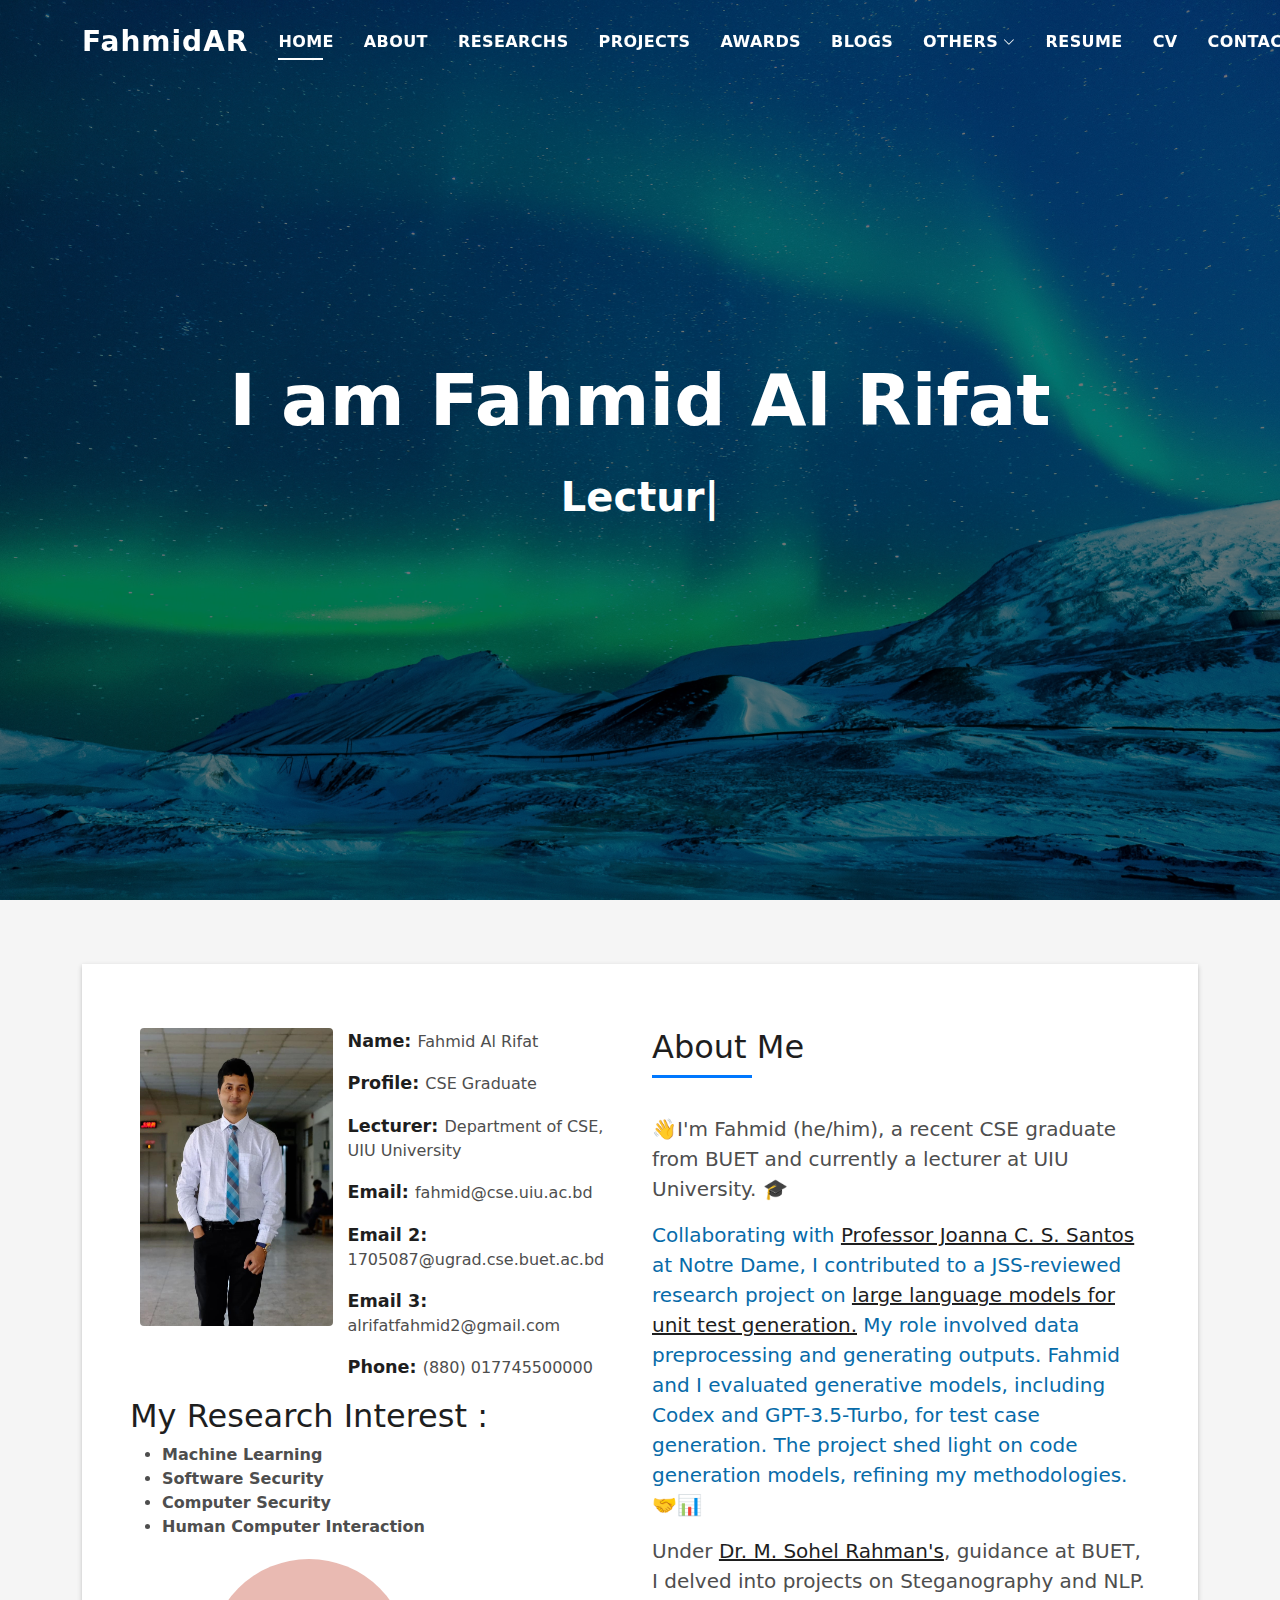
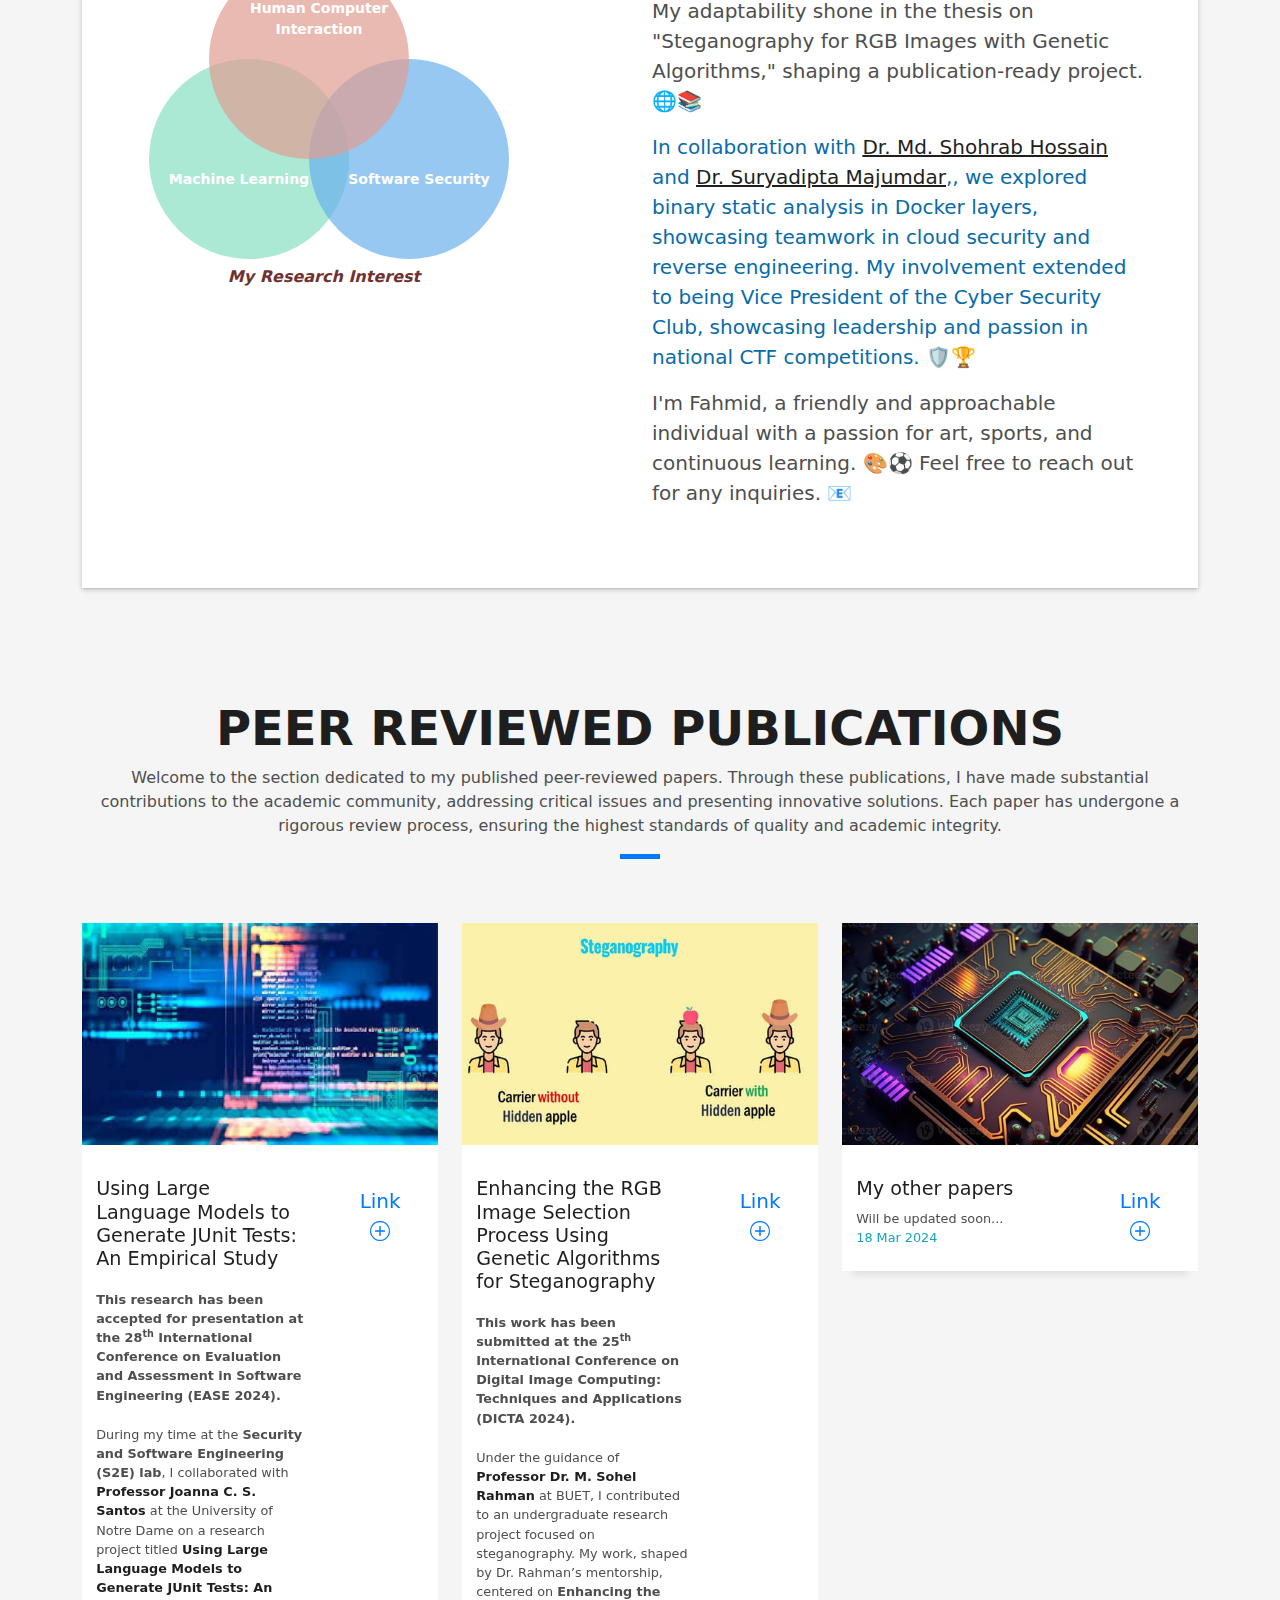
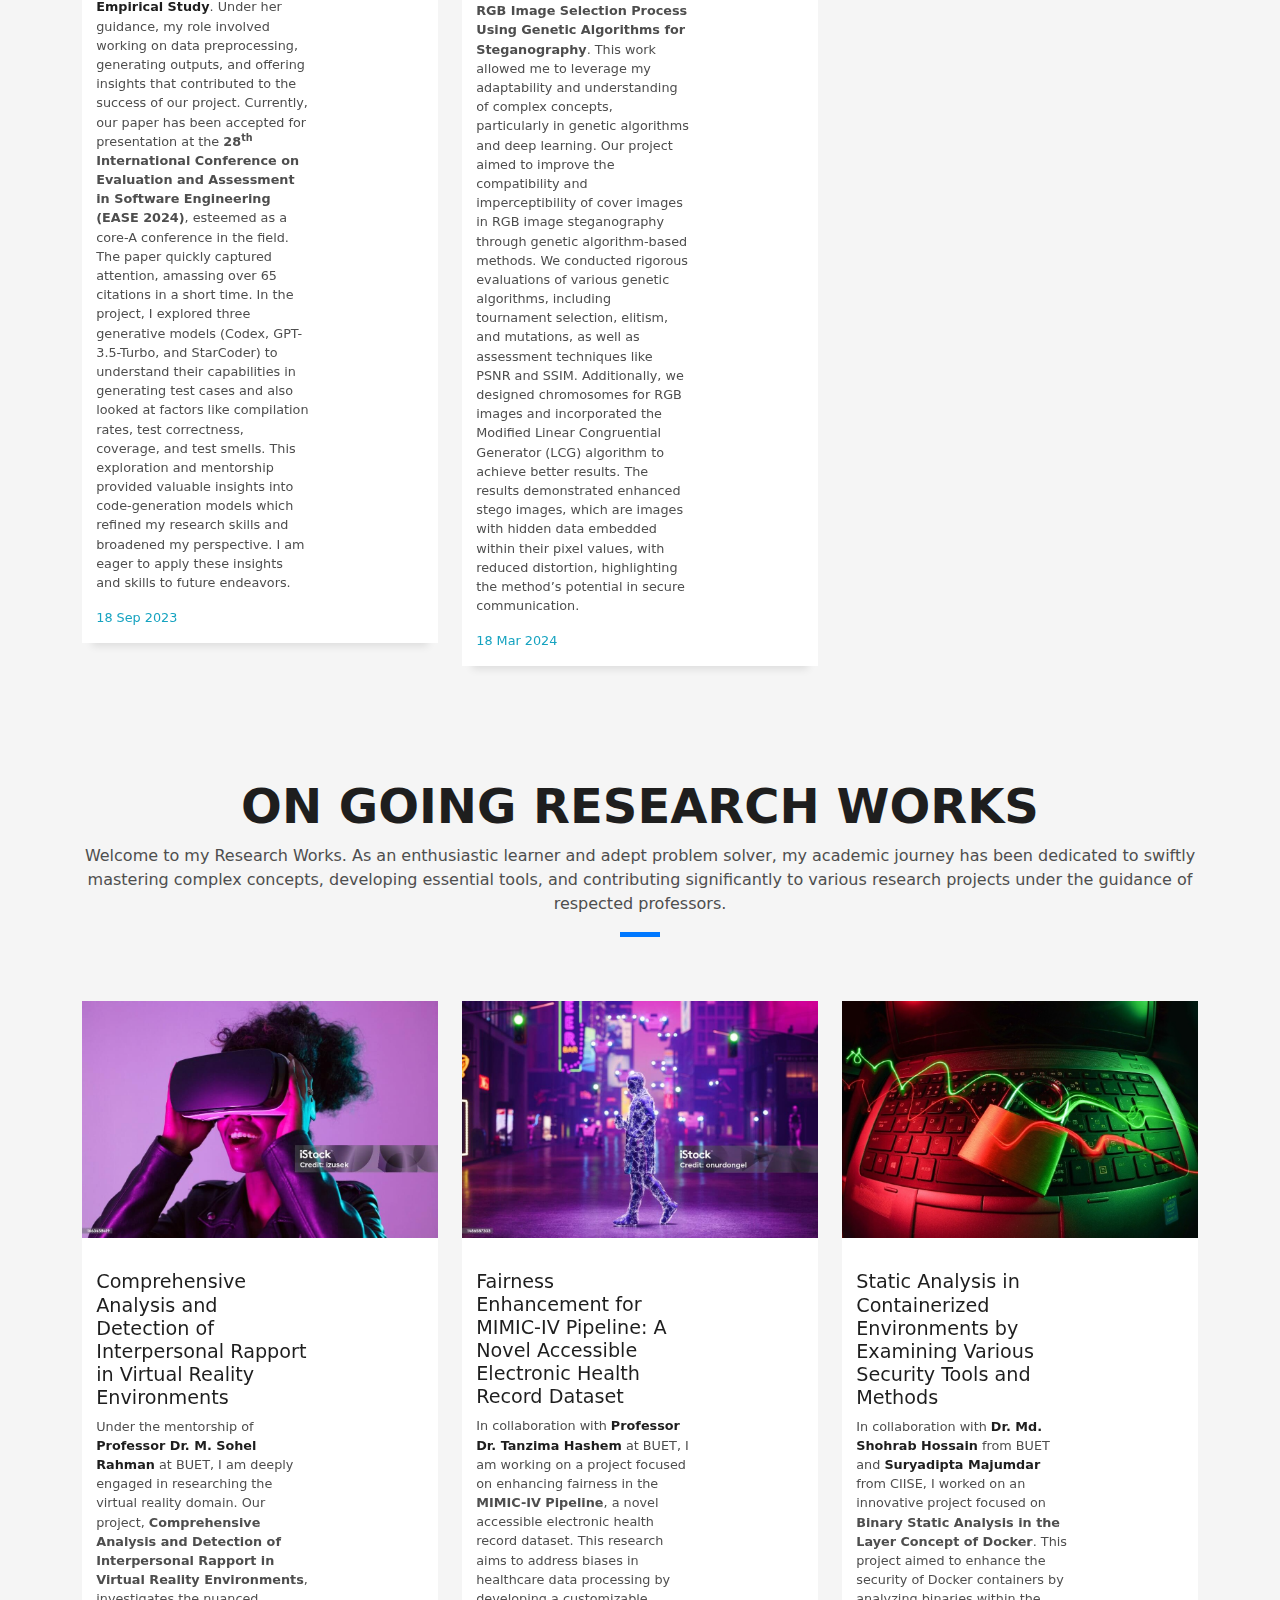
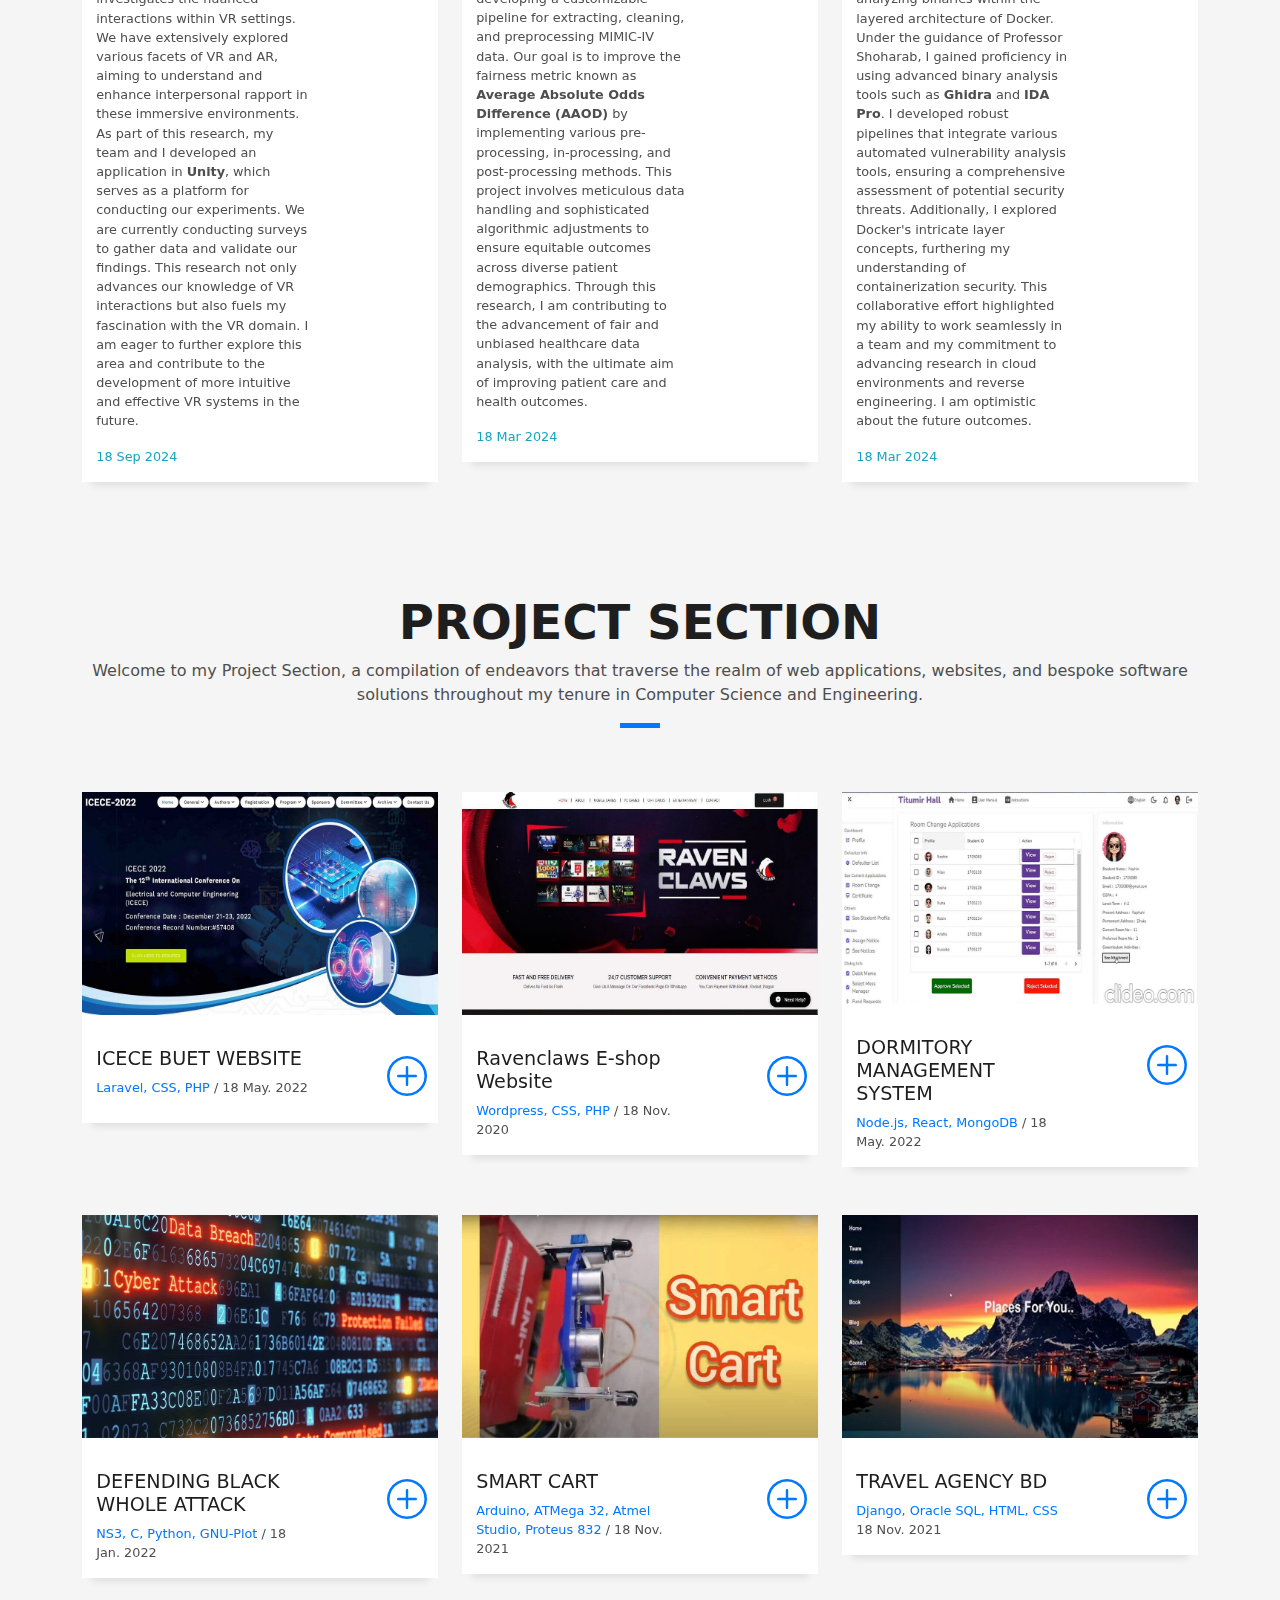
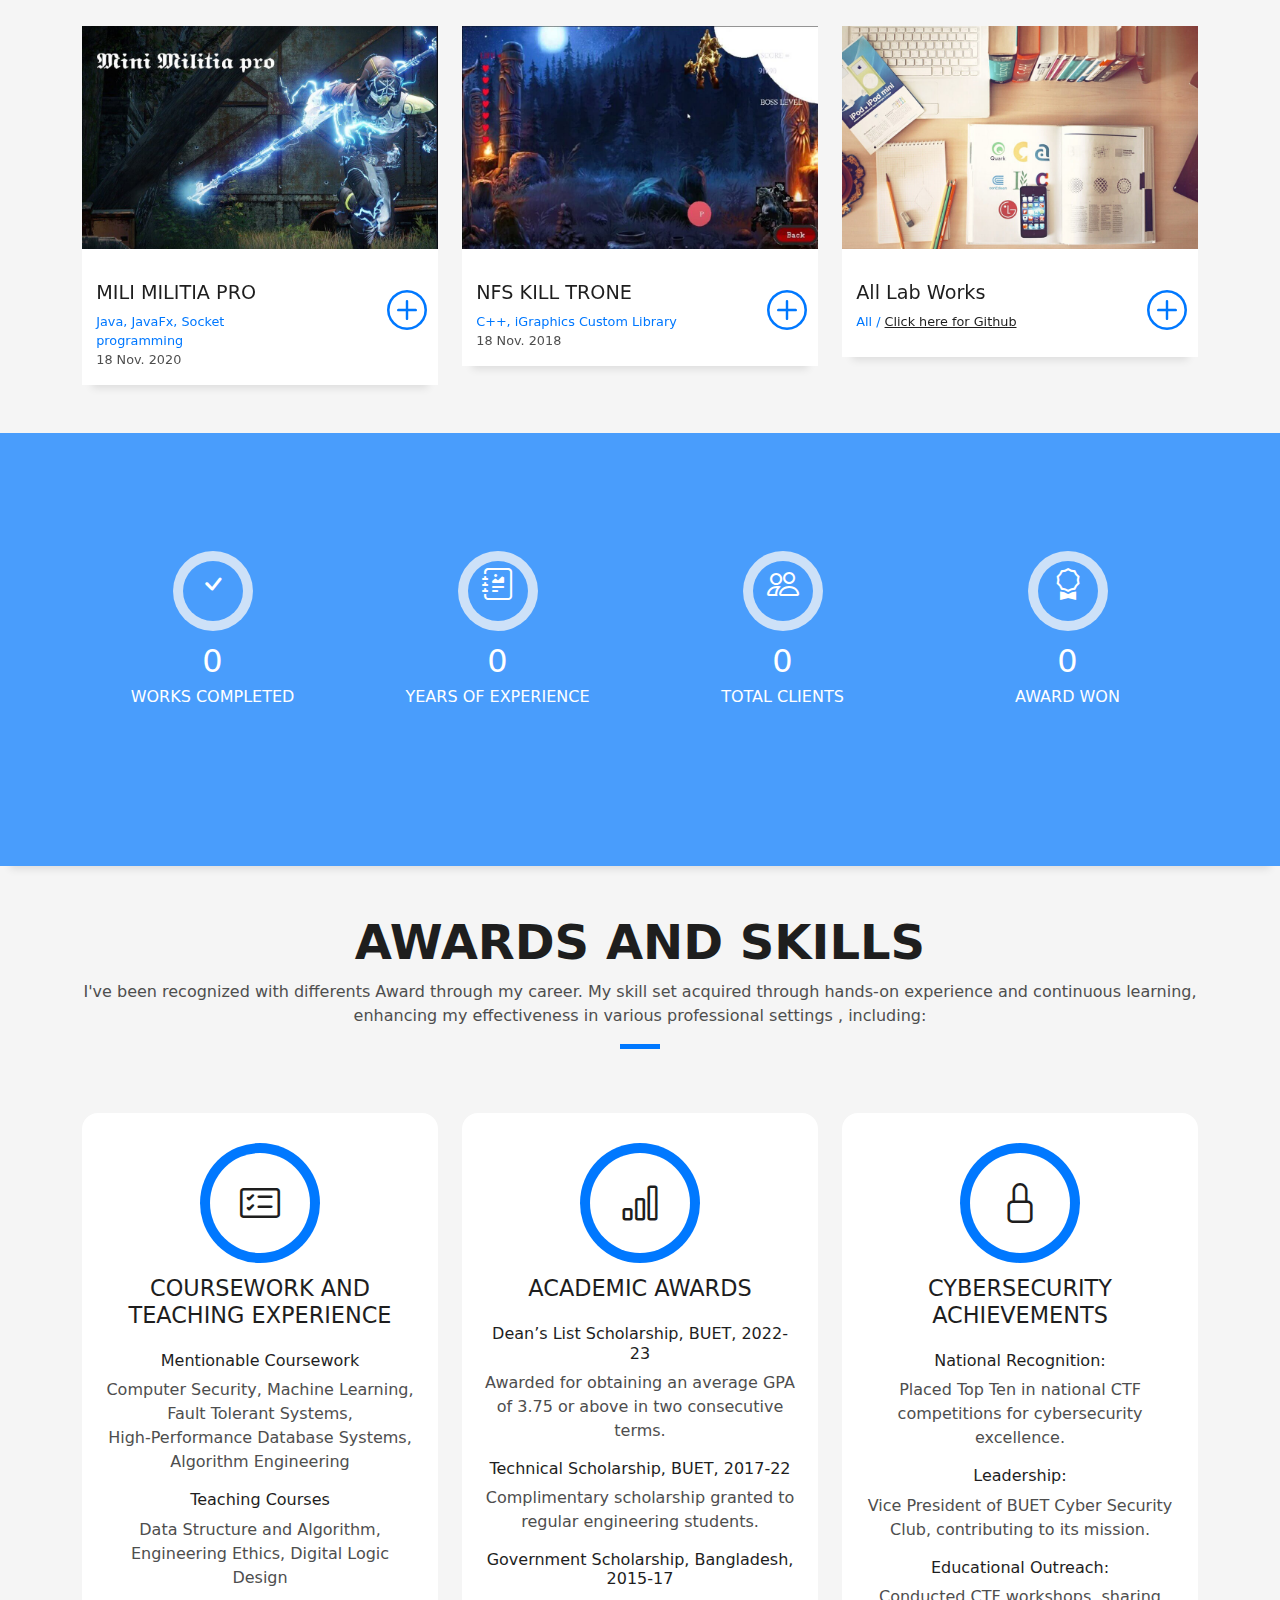
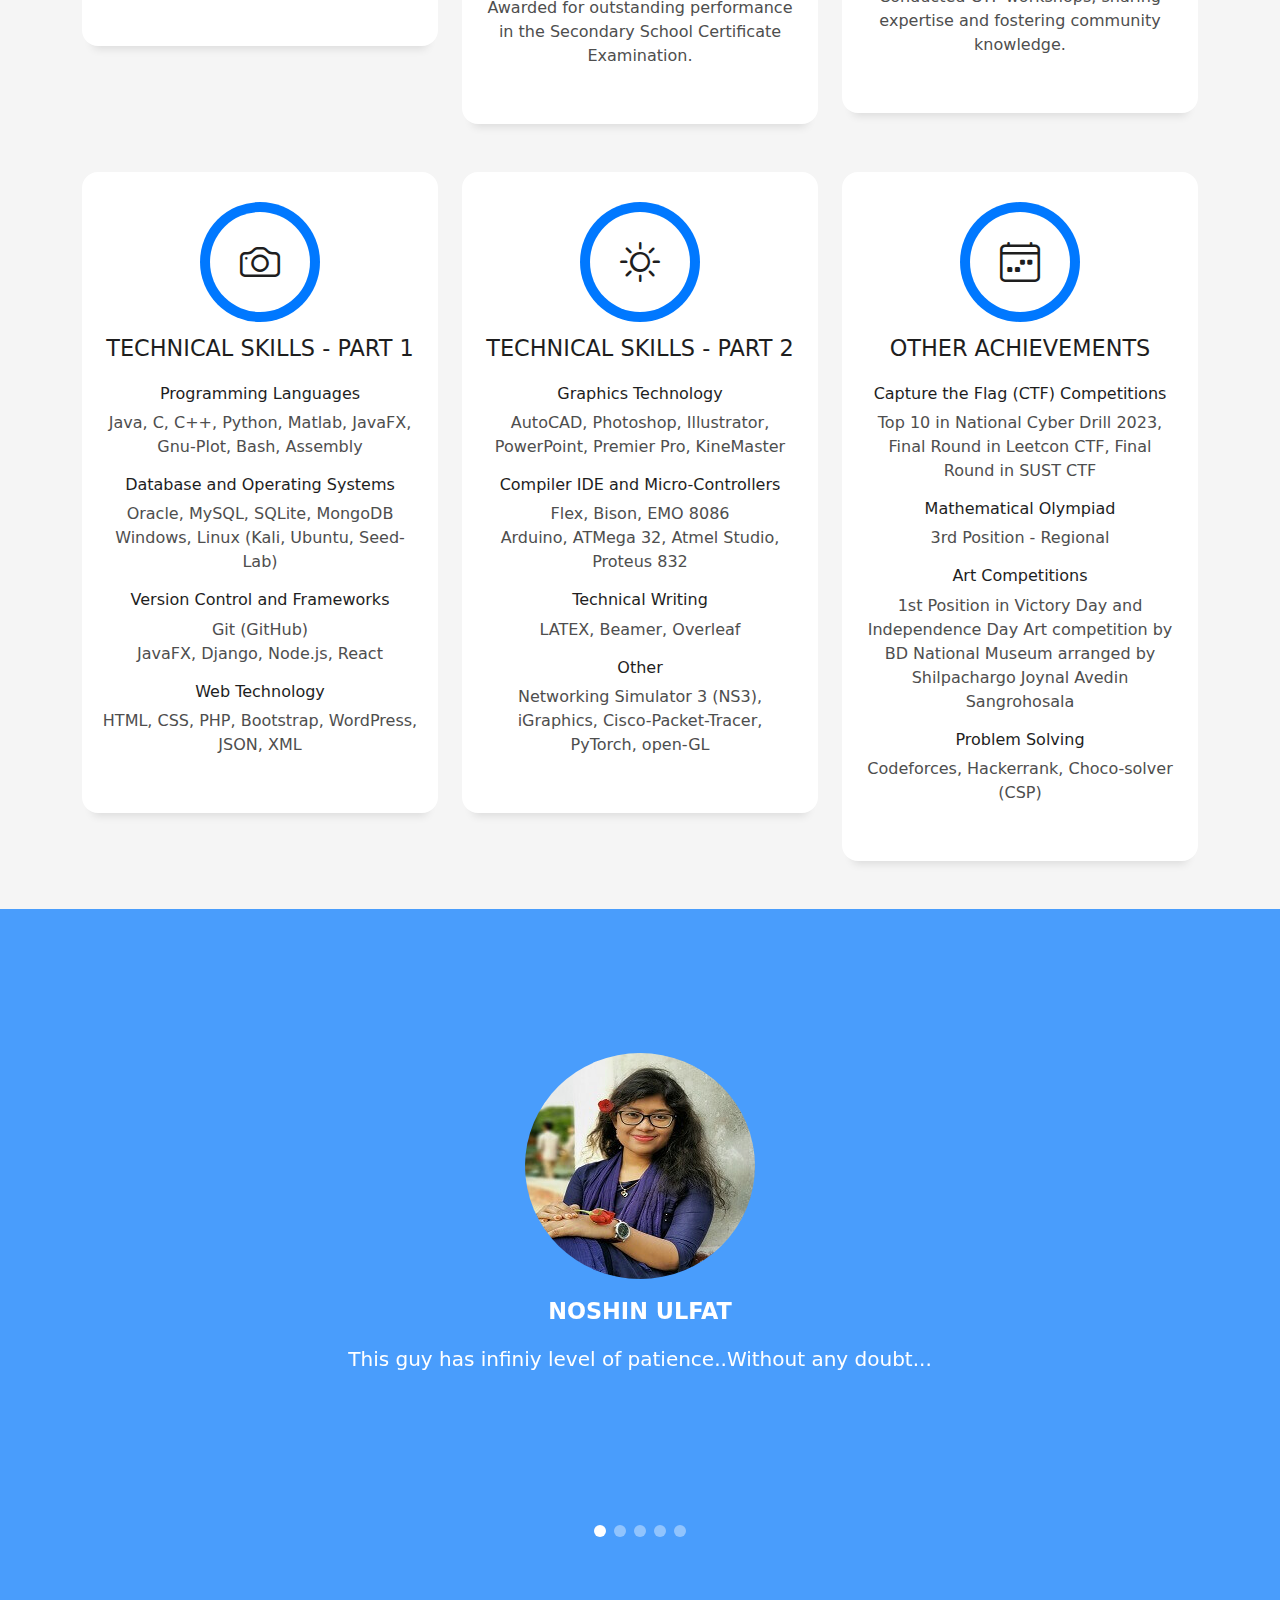
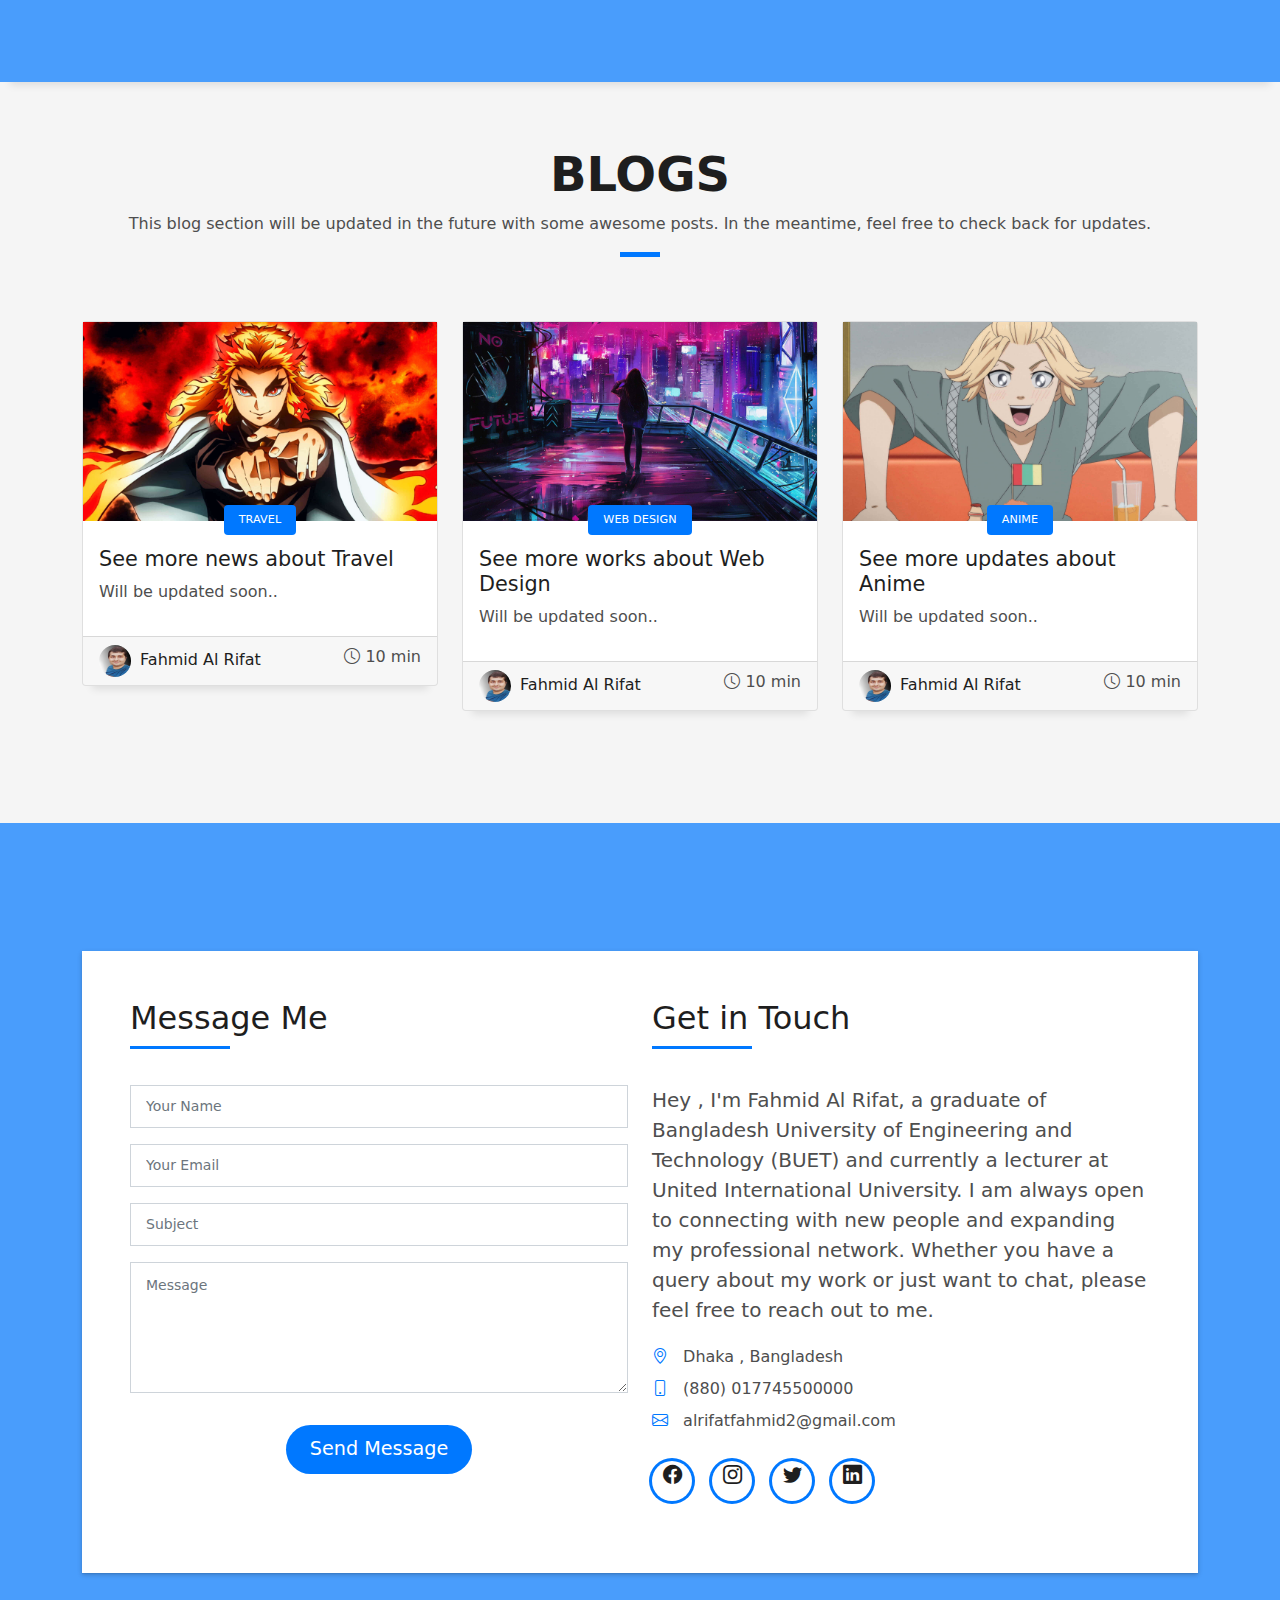
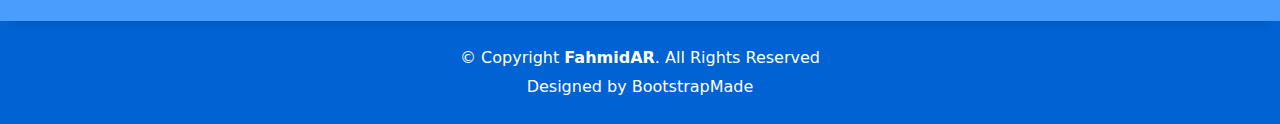
==== commit 807cfe30: "My Portfolio Research Update  2" ====
--- a/index.html
+++ b/index.html
@@ -129,7 +129,7 @@
             <p class="hero-subtitle">
               <span
                 class="typed"
-                data-typed-items="Lecturer, Research Enthusiast, Security Analyst, Developer, Data scientist, Problem Solver, Photographer "
+                data-typed-items="Lecturer, Research Enthusiast, Security Analyst, Developer, Problem Solver, Photographer "
               ></span>
             </p>
             <!-- <p class="pt-3"><a class="btn btn-primary btn js-scroll px-4" href="#about" role="button">Learn More</a></p> -->
@@ -310,7 +310,7 @@
             </div>
         </section>
         <!-- End About Section -->
-        <!-- ======= Researchfolio Section ======= -->
+        <!-- ======= Researchfolio Section Published ======= -->
         <section id="research" class="portfolio-mf sect-pt4 route">
             <div class="container">
                 <div class="row">
@@ -327,21 +327,15 @@
                 <div class="row">
                     <div class="col-md-4">
                         <div class="work-box">
-                            <a href="assets/img/unit-test.jpg"
-                               data-gallery="portfolioGallery"
-                               class="portfolio-lightbox">
+                            <a href="assets/img/unit-test.jpg" data-gallery="portfolioGallery" class="portfolio-lightbox">
                                 <div class="work-img">
-                                    <img src="assets/img/unit-test.jpg"
-                                         alt=""
-                                         class="img-fluid" />
+                                    <img src="assets/img/unit-test.jpg" alt="Unit Test Research Image" class="img-fluid" />
                                 </div>
                             </a>
                             <div class="work-content">
                                 <div class="row">
                                     <div class="col-sm-8">
-                                        <h2 class="w-title">
-                                            Using Large Language Models to Generate JUnit Tests: An Empirical Study.
-                                        </h2>
+                                        <h2 class="w-title">Using Large Language Models to Generate JUnit Tests: An Empirical Study</h2>
                                         <div class="w-more">
                                             <div style="margin-top: 20px; margin-bottom: 20px;">
                                                 <strong>This research has been accepted for presentation at the 28<sup>th</sup> International Conference on Evaluation and Assessment in Software Engineering (EASE 2024).</strong>
@@ -349,7 +343,7 @@
                                             <div>
                                                 <p>During my time at the <strong>Security and Software Engineering (S2E) lab</strong>, I collaborated with <strong><a href="https://joannacss.github.io/" target="_blank">Professor Joanna C. S. Santos</a></strong> at the University of Notre Dame on a research project titled <strong><a href="https://arxiv.org/pdf/2305.00418.pdf" target="_blank">Using Large Language Models to Generate JUnit Tests: An Empirical Study</a></strong>. Under her guidance, my role involved working on data preprocessing, generating outputs, and offering insights that contributed to the success of our project. Currently, our paper has been accepted for presentation at the <strong>28<sup>th</sup> International Conference on Evaluation and Assessment in Software Engineering (EASE 2024)</strong>, esteemed as a core-A conference in the field. The paper quickly captured attention, amassing over 65 citations in a short time. In the project, I explored three generative models (Codex, GPT-3.5-Turbo, and StarCoder) to understand their capabilities in generating test cases and also looked at factors like compilation rates, test correctness, coverage, and test smells. This exploration and mentorship provided valuable insights into code-generation models which refined my research skills and broadened my perspective. I am eager to apply these insights and skills to future endeavors.</p>
                                             </div>
-                                            <div style="color: rgb(22, 163, 192)">18 Sep. 2023</div>
+                                            <div style="color: rgb(22, 163, 192)">18 Sep 2023</div>
                                         </div>
                                     </div>
                                     <div class="col-sm-4">
@@ -365,29 +359,23 @@
                     </div>
                     <div class="col-md-4">
                         <div class="work-box">
-                            <a href="assets/img/steganography.jpg"
-                               data-gallery="portfolioGallery"
-                               class="portfolio-lightbox">
+                            <a href="assets/img/steganography.jpg" data-gallery="portfolioGallery" class="portfolio-lightbox">
                                 <div class="work-img">
-                                    <img src="assets/img/steganography.jpg"
-                                         alt=""
-                                         class="img-fluid" />
+                                    <img src="assets/img/steganography.jpg" alt="Steganography Research Image" class="img-fluid" />
                                 </div>
                             </a>
                             <div class="work-content">
                                 <div class="row">
                                     <div class="col-sm-8">
-                                        <h2 class="w-title">
-                                            Enhancing the RGB Image Selection Process Using Genetic Algorithms for Steganography
-                                        </h2>
+                                        <h2 class="w-title">Enhancing the RGB Image Selection Process Using Genetic Algorithms for Steganography</h2>
                                         <div class="w-more">
                                             <div style="margin-top: 20px; margin-bottom: 20px;">
-                                                <strong>This work has been submitted  at the 25<sup>th</sup> International Conference on Digital Image Computing: Techniques and Applications (DICTA 2024) .</strong>
-</div>
+                                                <strong>This work has been submitted at the 25<sup>th</sup> International Conference on Digital Image Computing: Techniques and Applications (DICTA 2024).</strong>
+                                            </div>
                                             <div>
-                                                <p>Under the guidance of <strong><a href="https://cse.buet.ac.bd/faculty/facdetail.php?id=msrahman" target="_blank">Professor Dr. M. Sohel Rahman</a></strong> at BUET, I actively contributed to an undergraduate research project focused on steganography. My work, shaped by Dr. Rahman’s mentorship, centered on <strong><a href="#" target="_blank">Enhancing the RGB Image Selection Process Using Genetic Algorithms for Steganography</a></strong>. This work allowed me to leverage my adaptability and understanding of complex concepts, particularly in genetic algorithms and deep learning. Our project aimed to improve the compatibility and imperceptibility of cover images in RGB image steganography through genetic algorithm-based methods. We conducted rigorous evaluations of various genetic algorithms, including tournament selection, elitism, and mutations, as well as assessment techniques like PSNR and SSIM. Additionally, we designed chromosomes for RGB images and incorporated the Modified Linear Congruential Generator (LCG) algorithm to achieve better results. The results demonstrated enhanced stego images, which are images with hidden data embedded within their pixel values, with reduced distortion, highlighting the method’s potential in the communication </strong>.</p>
+                                                <p>Under the guidance of <strong><a href="https://cse.buet.ac.bd/faculty/facdetail.php?id=msrahman" target="_blank">Professor Dr. M. Sohel Rahman</a></strong> at BUET, I contributed to an undergraduate research project focused on steganography. My work, shaped by Dr. Rahman’s mentorship, centered on <strong>Enhancing the RGB Image Selection Process Using Genetic Algorithms for Steganography</strong>. This work allowed me to leverage my adaptability and understanding of complex concepts, particularly in genetic algorithms and deep learning. Our project aimed to improve the compatibility and imperceptibility of cover images in RGB image steganography through genetic algorithm-based methods. We conducted rigorous evaluations of various genetic algorithms, including tournament selection, elitism, and mutations, as well as assessment techniques like PSNR and SSIM. Additionally, we designed chromosomes for RGB images and incorporated the Modified Linear Congruential Generator (LCG) algorithm to achieve better results. The results demonstrated enhanced stego images, which are images with hidden data embedded within their pixel values, with reduced distortion, highlighting the method’s potential in secure communication.</p>
                                             </div>
-                                            <div style="color: rgb(22, 163, 192)">18 Mar. 2024</div>
+                                            <div style="color: rgb(22, 163, 192)">18 Mar 2024</div>
                                         </div>
                                     </div>
                                     <div class="col-sm-4">
@@ -403,24 +391,18 @@
                     </div>
                     <div class="col-md-4">
                         <div class="work-box">
-                            <a href="assets/img/CSE.jpg"
-                               data-gallery="portfolioGallery"
-                               class="portfolio-lightbox">
+                            <a href="assets/img/CSE.jpg" data-gallery="portfolioGallery" class="portfolio-lightbox">
                                 <div class="work-img">
-                                    <img src="assets/img/CSE.jpg" alt="" class="img-fluid" />
+                                    <img src="assets/img/CSE.jpg" alt="Placeholder Image for Other Papers" class="img-fluid" />
                                 </div>
                             </a>
                             <div class="work-content">
                                 <div class="row">
                                     <div class="col-sm-8">
-                                        <h2 class="w-title">
-                                            My other papers
-                                        </h2>
+                                        <h2 class="w-title">My other papers</h2>
                                         <div class="w-more">
-                                            <div>
-                                                will be updated Soon ...
-                                            </div>
-                                            <div style="color: rgb(22, 163, 192)">18 Mar. 2024</div>
+                                            <div>Will be updated soon...</div>
+                                            <div style="color: rgb(22, 163, 192)">18 Mar 2024</div>
                                         </div>
                                     </div>
                                     <div class="col-sm-4">
@@ -438,7 +420,7 @@
             </div>
         </section>
         <!-- End Portfolio Section -->
-        <!-- ======= Researchfolio Section ======= -->
+        <!-- ======= Researchfolio Section On Going ======= -->
         <section id="research" class="portfolio-mf sect-pt4 route">
             <div class="container">
                 <div class="row">
@@ -446,7 +428,7 @@
                         <div class="title-box text-center">
                             <h3 class="title-a">On Going Research Works</h3>
                             <p>
-                                Welcome to my Research Works. As an enthusiastic learner and adept problem solver, my academic journey has been dedicated to swiftly mastering complex concepts, developing essential tools,  contributing significantly to various research projects under the guidance of respected professors.
+                                Welcome to my Research Works. As an enthusiastic learner and adept problem solver, my academic journey has been dedicated to swiftly mastering complex concepts, developing essential tools, and contributing significantly to various research projects under the guidance of respected professors.
                             </p>
                             <div class="line-mf"></div>
                         </div>
@@ -455,21 +437,15 @@
                 <div class="row">
                     <div class="col-md-4">
                         <div class="work-box">
-                            <a href="assets/img/unit-test.jpg"
-                               data-gallery="portfolioGallery"
-                               class="portfolio-lightbox">
+                            <a href="assets/img/unit-test.jpg" data-gallery="portfolioGallery" class="portfolio-lightbox">
                                 <div class="work-img">
-                                    <img src="assets/img/VR.jpg"
-                                         alt=""
-                                         class="img-fluid" />
+                                    <img src="assets/img/VR.jpg" alt="VR Research Image" class="img-fluid" />
                                 </div>
                             </a>
                             <div class="work-content">
                                 <div class="row">
                                     <div class="col-sm-8">
-                                        <h2 class="w-title">
-                                            Comprehensive Analysis and Detection of Interpersonal Rapport in Virtual Reality Environments
-                                        </h2>
+                                        <h2 class="w-title">Comprehensive Analysis and Detection of Interpersonal Rapport in Virtual Reality Environments</h2>
                                         <div class="w-more">
                                             <div>
                                                 <p>
@@ -478,37 +454,31 @@
                                                     at BUET, I am deeply engaged in researching the virtual reality domain. Our project, <strong>Comprehensive Analysis and Detection of Interpersonal Rapport in Virtual Reality Environments</strong>, investigates the nuanced interactions within VR settings. We have extensively explored various facets of VR and AR, aiming to understand and enhance interpersonal rapport in these immersive environments. As part of this research, my team and I developed an application in <strong>Unity</strong>, which serves as a platform for conducting our experiments. We are currently conducting surveys to gather data and validate our findings. This research not only advances our knowledge of VR interactions but also fuels my fascination with the VR domain. I am eager to further explore this area and contribute to the development of more intuitive and effective VR systems in the future.
                                                 </p>
                                             </div>
-                                            <div style="color: rgb(22, 163, 192)">18 Sep. 2024</div>
+                                            <div style="color: rgb(22, 163, 192)">18 Sep 2024</div>
                                         </div>
                                     </div>
                                     <!--<div class="col-sm-4">
-                                        <div class="w-like">
-                                            <a href="https://drive.google.com/drive/folders/1hAc5Dvu2N8H3B_Te8rQ07XVW6iCxuqhm?usp=sharing" class="btn btn-outline-dark btn-lg" style="background-color: transparent; border-color: white;">
-                                                Link <span class="bi bi-plus-circle"></span>
-                                            </a>
-                                        </div>
-                                    </div>-->
+                                    <div class="w-like">
+                                        <a href="https://drive.google.com/drive/folders/1hAc5Dvu2N8H3B_Te8rQ07XVW6iCxuqhm?usp=sharing" class="btn btn-outline-dark btn-lg" style="background-color: transparent; border-color: white;">
+                                            Link <span class="bi bi-plus-circle"></span>
+                                        </a>
+                                    </div>
+                                </div>-->
                                 </div>
                             </div>
                         </div>
                     </div>
                     <div class="col-md-4">
                         <div class="work-box">
-                            <a href="assets/img/Fairness.jpg"
-                               data-gallery="portfolioGallery"
-                               class="portfolio-lightbox">
+                            <a href="assets/img/Fairness.jpg" data-gallery="portfolioGallery" class="portfolio-lightbox">
                                 <div class="work-img">
-                                    <img src="assets/img/Fairness.jpg"
-                                         alt=""
-                                         class="img-fluid" />
+                                    <img src="assets/img/Fairness.jpg" alt="Fairness Research Image" class="img-fluid" />
                                 </div>
                             </a>
                             <div class="work-content">
                                 <div class="row">
                                     <div class="col-sm-8">
-                                        <h2 class="w-title">
-                                            Fairness Enhancement for MIMIC-IV Pipeline: A Novel Accessible Electronic Health Record Dataset
-                                        </h2>
+                                        <h2 class="w-title">Fairness Enhancement for MIMIC-IV Pipeline: A Novel Accessible Electronic Health Record Dataset</h2>
                                         <div class="w-more">
                                             <div>
                                                 <p>
@@ -517,35 +487,31 @@
                                                     at BUET, I am working on a project focused on enhancing fairness in the <strong>MIMIC-IV Pipeline</strong>, a novel accessible electronic health record dataset. This research aims to address biases in healthcare data processing by developing a customizable pipeline for extracting, cleaning, and preprocessing MIMIC-IV data. Our goal is to improve the fairness metric known as <strong>Average Absolute Odds Difference (AAOD)</strong> by implementing various pre-processing, in-processing, and post-processing methods. This project involves meticulous data handling and sophisticated algorithmic adjustments to ensure equitable outcomes across diverse patient demographics. Through this research, I am contributing to the advancement of fair and unbiased healthcare data analysis, with the ultimate aim of improving patient care and health outcomes.
                                                 </p>
                                             </div>
-                                            <div style="color: rgb(22, 163, 192)">18 Mar. 2024</div>
+                                            <div style="color: rgb(22, 163, 192)">18 Mar 2024</div>
                                         </div>
                                     </div>
                                     <!--<div class="col-sm-4">
-                                        <div class="w-like">
-                                            <a href="https://drive.google.com/drive/folders/17KLEjKJojI93vZ1P-94GrikSUWxohdiV?usp=sharing" class="btn btn-outline-dark btn-lg" style="background-color: transparent; border-color: white;">
-                                                Link <span class="bi bi-plus-circle"></span>
-                                            </a>
-                                        </div>
-                                    </div>-->
+                                    <div class="w-like">
+                                        <a href="https://drive.google.com/drive/folders/17KLEjKJojI93vZ1P-94GrikSUWxohdiV?usp=sharing" class="btn btn-outline-dark btn-lg" style="background-color: transparent; border-color: white;">
+                                            Link <span class="bi bi-plus-circle"></span>
+                                        </a>
+                                    </div>
+                                </div>-->
                                 </div>
                             </div>
                         </div>
                     </div>
                     <div class="col-md-4">
                         <div class="work-box">
-                            <a href="assets/img/docker.jpg"
-                               data-gallery="portfolioGallery"
-                               class="portfolio-lightbox">
+                            <a href="assets/img/docker.jpg" data-gallery="portfolioGallery" class="portfolio-lightbox">
                                 <div class="work-img">
-                                    <img src="assets/img/docker.jpg" alt="" class="img-fluid" />
+                                    <img src="assets/img/docker.jpg" alt="Docker Research Image" class="img-fluid" />
                                 </div>
                             </a>
                             <div class="work-content">
                                 <div class="row">
                                     <div class="col-sm-8">
-                                        <h2 class="w-title">
-                                            Static Analysis in Containerized Environments by Examining Various Security Tools and Methods.
-                                        </h2>
+                                        <h2 class="w-title">Static Analysis in Containerized Environments by Examining Various Security Tools and Methods</h2>
                                         <div class="w-more">
                                             <div>
                                                 <p>
@@ -556,16 +522,16 @@
                                                     from CIISE, I worked on an innovative project focused on <strong>Binary Static Analysis in the Layer Concept of Docker</strong>. This project aimed to enhance the security of Docker containers by analyzing binaries within the layered architecture of Docker. Under the guidance of Professor Shoharab, I gained proficiency in using advanced binary analysis tools such as <strong>Ghidra</strong> and <strong>IDA Pro</strong>. I developed robust pipelines that integrate various automated vulnerability analysis tools, ensuring a comprehensive assessment of potential security threats. Additionally, I explored Docker's intricate layer concepts, furthering my understanding of containerization security. This collaborative effort highlighted my ability to work seamlessly in a team and my commitment to advancing research in cloud environments and reverse engineering. I am optimistic about the future outcomes.
                                                 </p>
                                             </div>
-                                            <div style="color: rgb(22, 163, 192)">18 Mar. 2024</div>
+                                            <div style="color: rgb(22, 163, 192)">18 Mar 2024</div>
                                         </div>
                                     </div>
                                     <!--<div class="col-sm-4">
-                                        <div class="w-like">
-                                            <a href="index.html" class="btn btn-outline-dark btn-lg" style="background-color: transparent; border-color: white;">
-                                                Link <span class="bi bi-plus-circle"></span>
-                                            </a>
-                                        </div>
-                                    </div>-->
+                                    <div class="w-like">
+                                        <a href="index.html" class="btn btn-outline-dark btn-lg" style="background-color: transparent; border-color: white;">
+                                            Link <span class="bi bi-plus-circle"></span>
+                                        </a>
+                                    </div>
+                                </div>-->
                                 </div>
                             </div>
                         </div>
@@ -574,8 +540,6 @@
             </div>
         </section>
         <!-- End Portfolio Section -->
-
-
         <!-- ======= Portfolio Section ======= -->
         <section id="work" class="portfolio-mf sect-pt4 route">
             <div class="container">
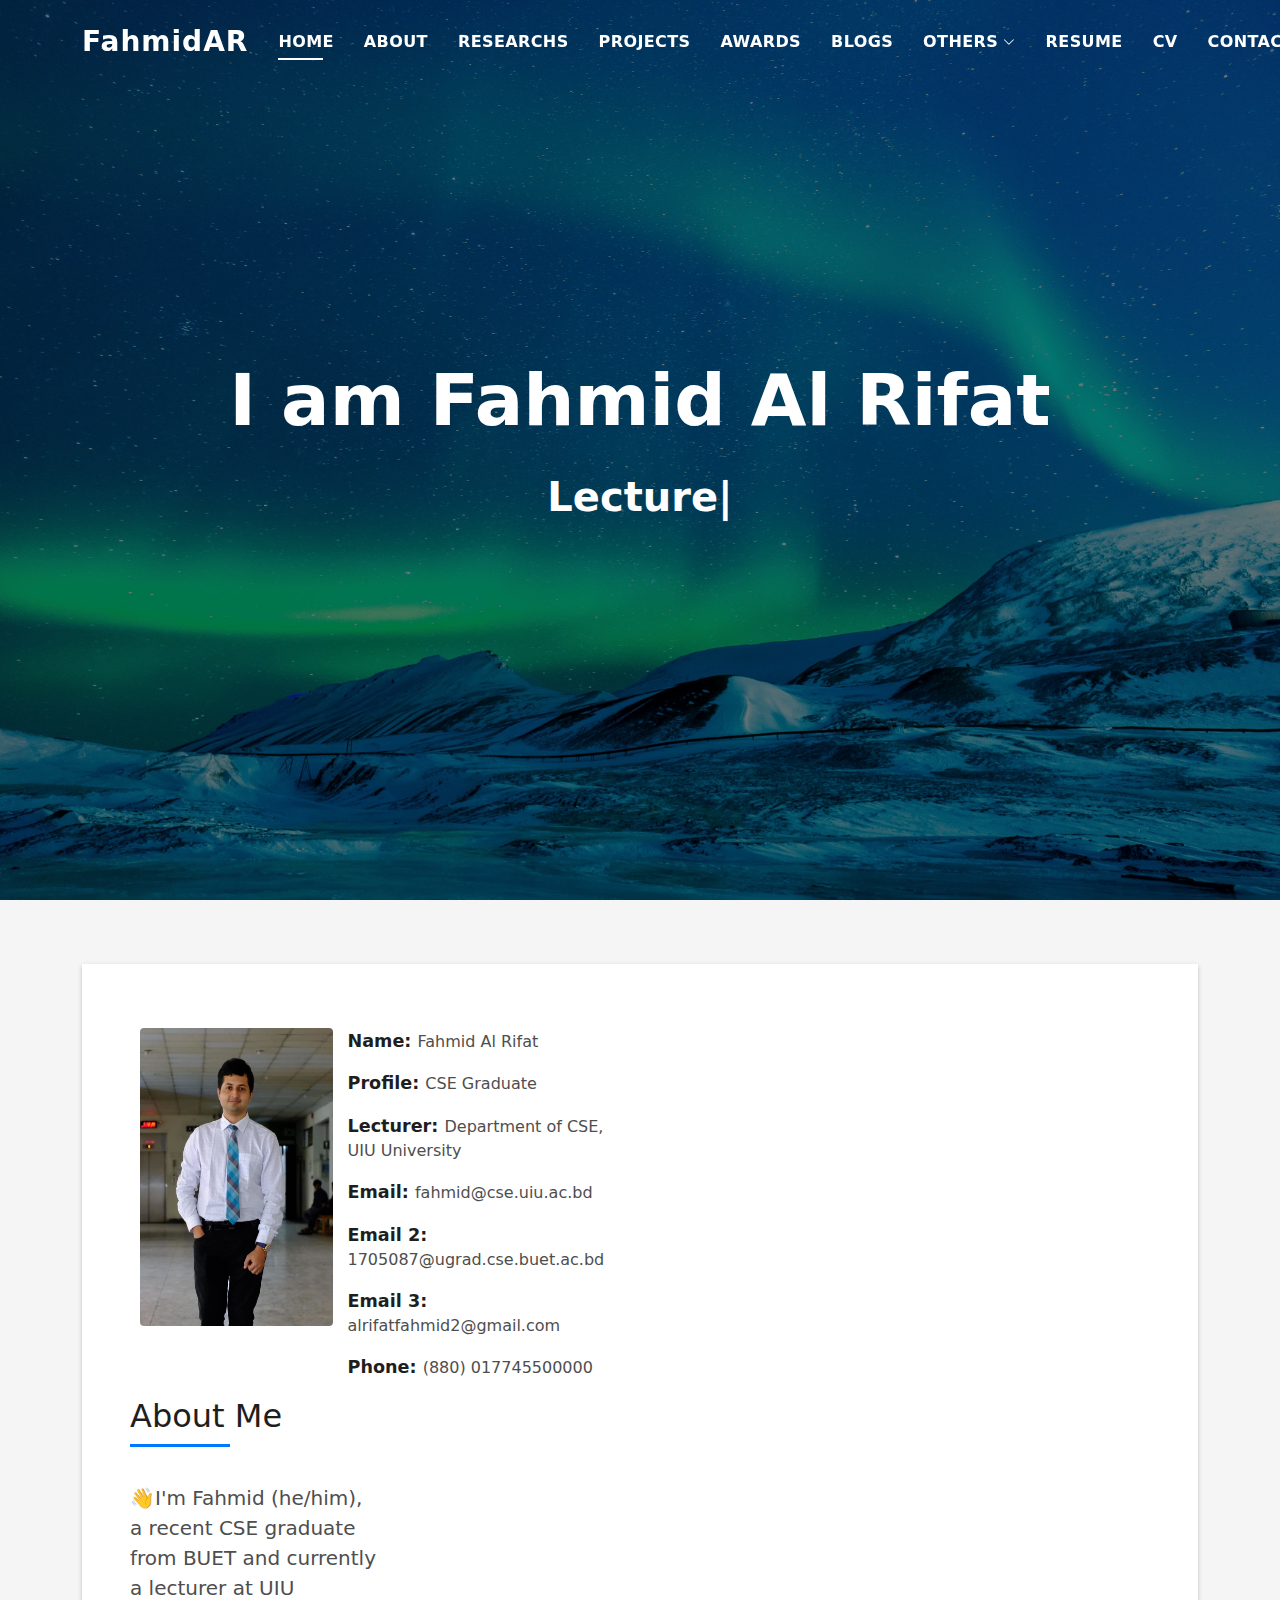
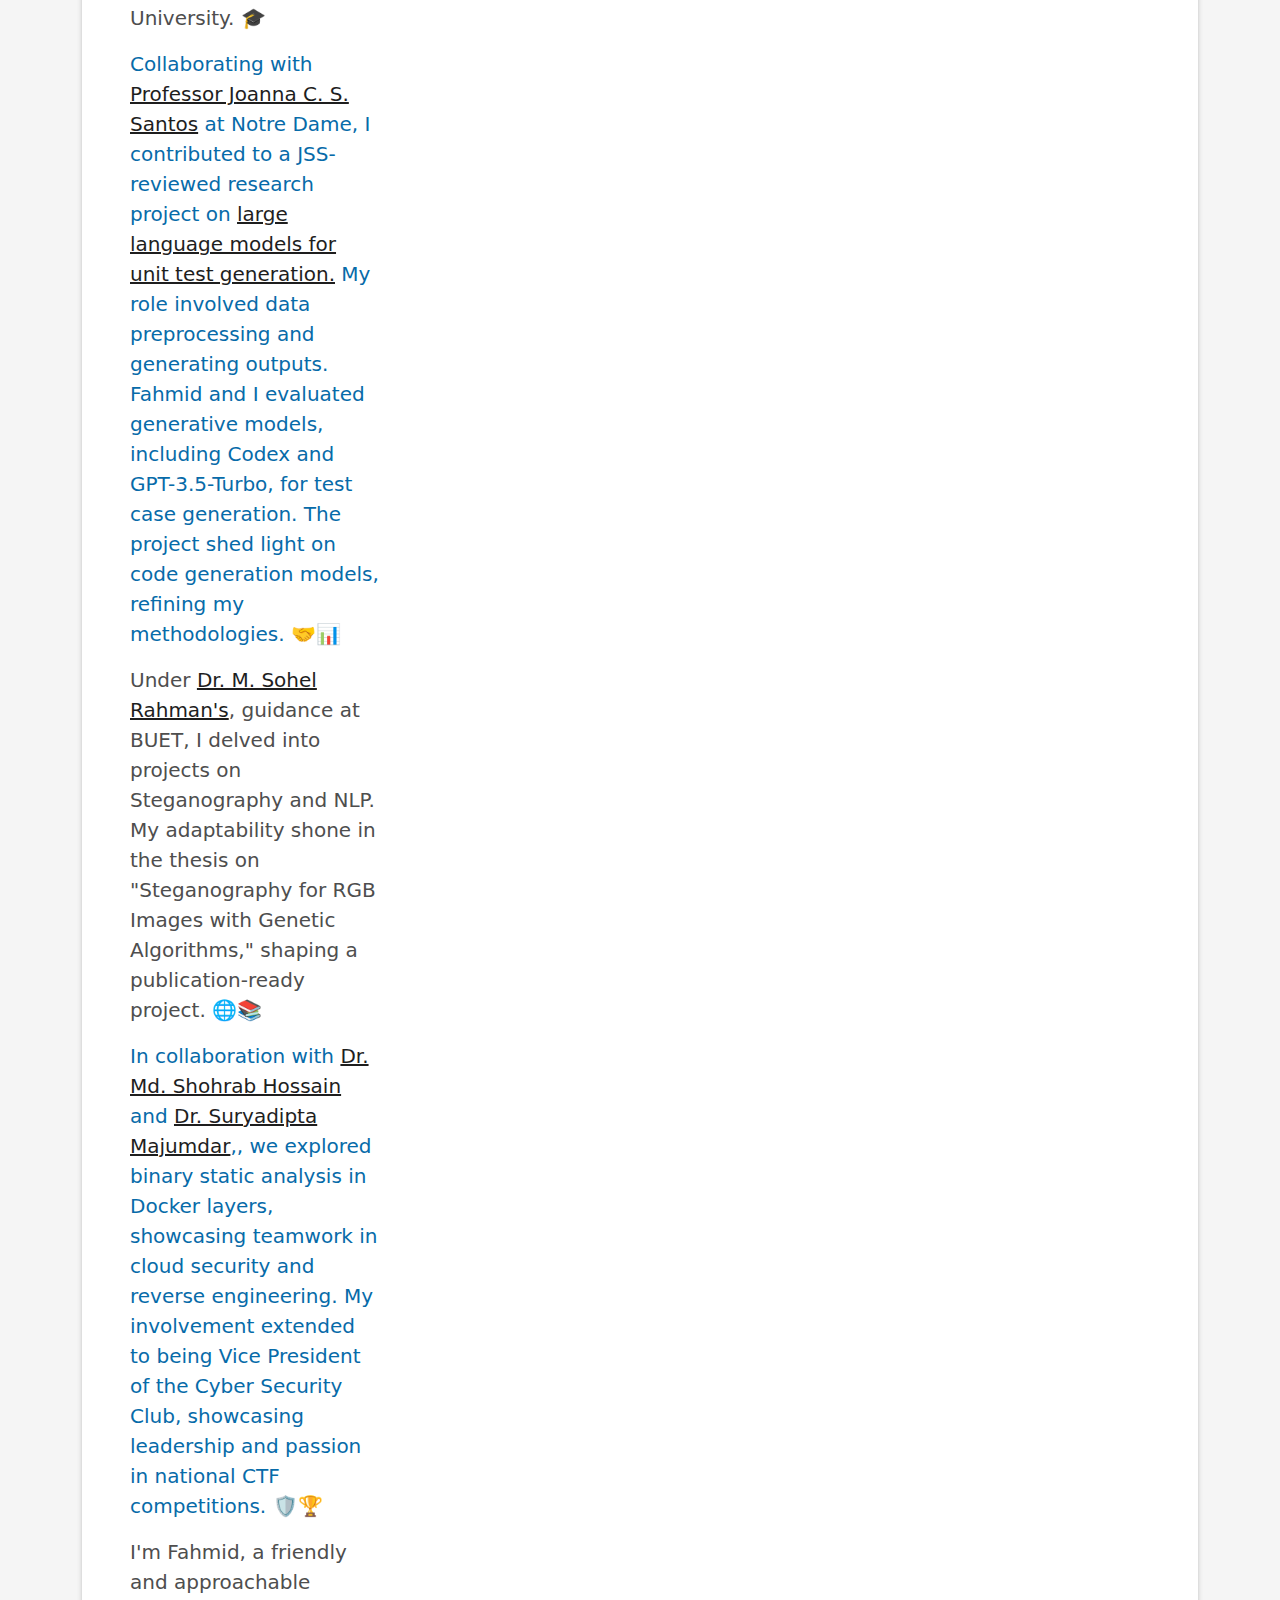
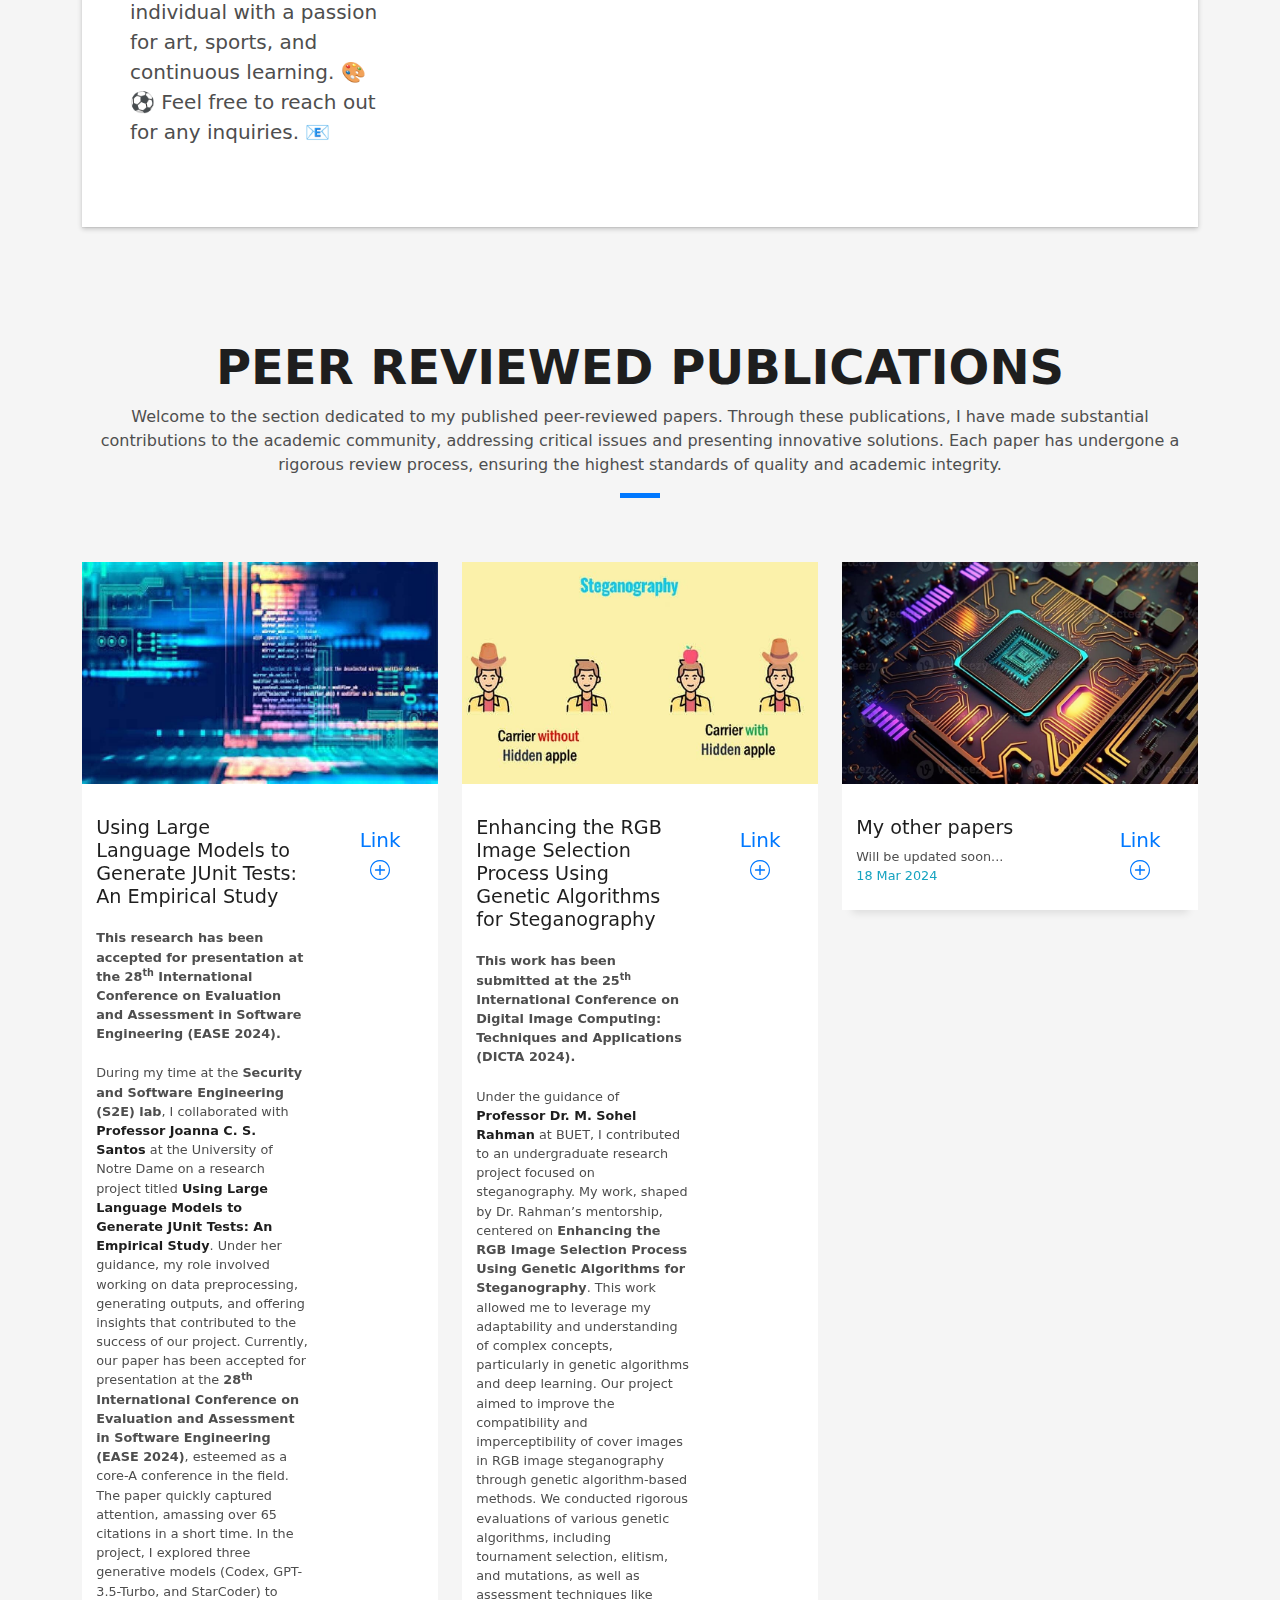
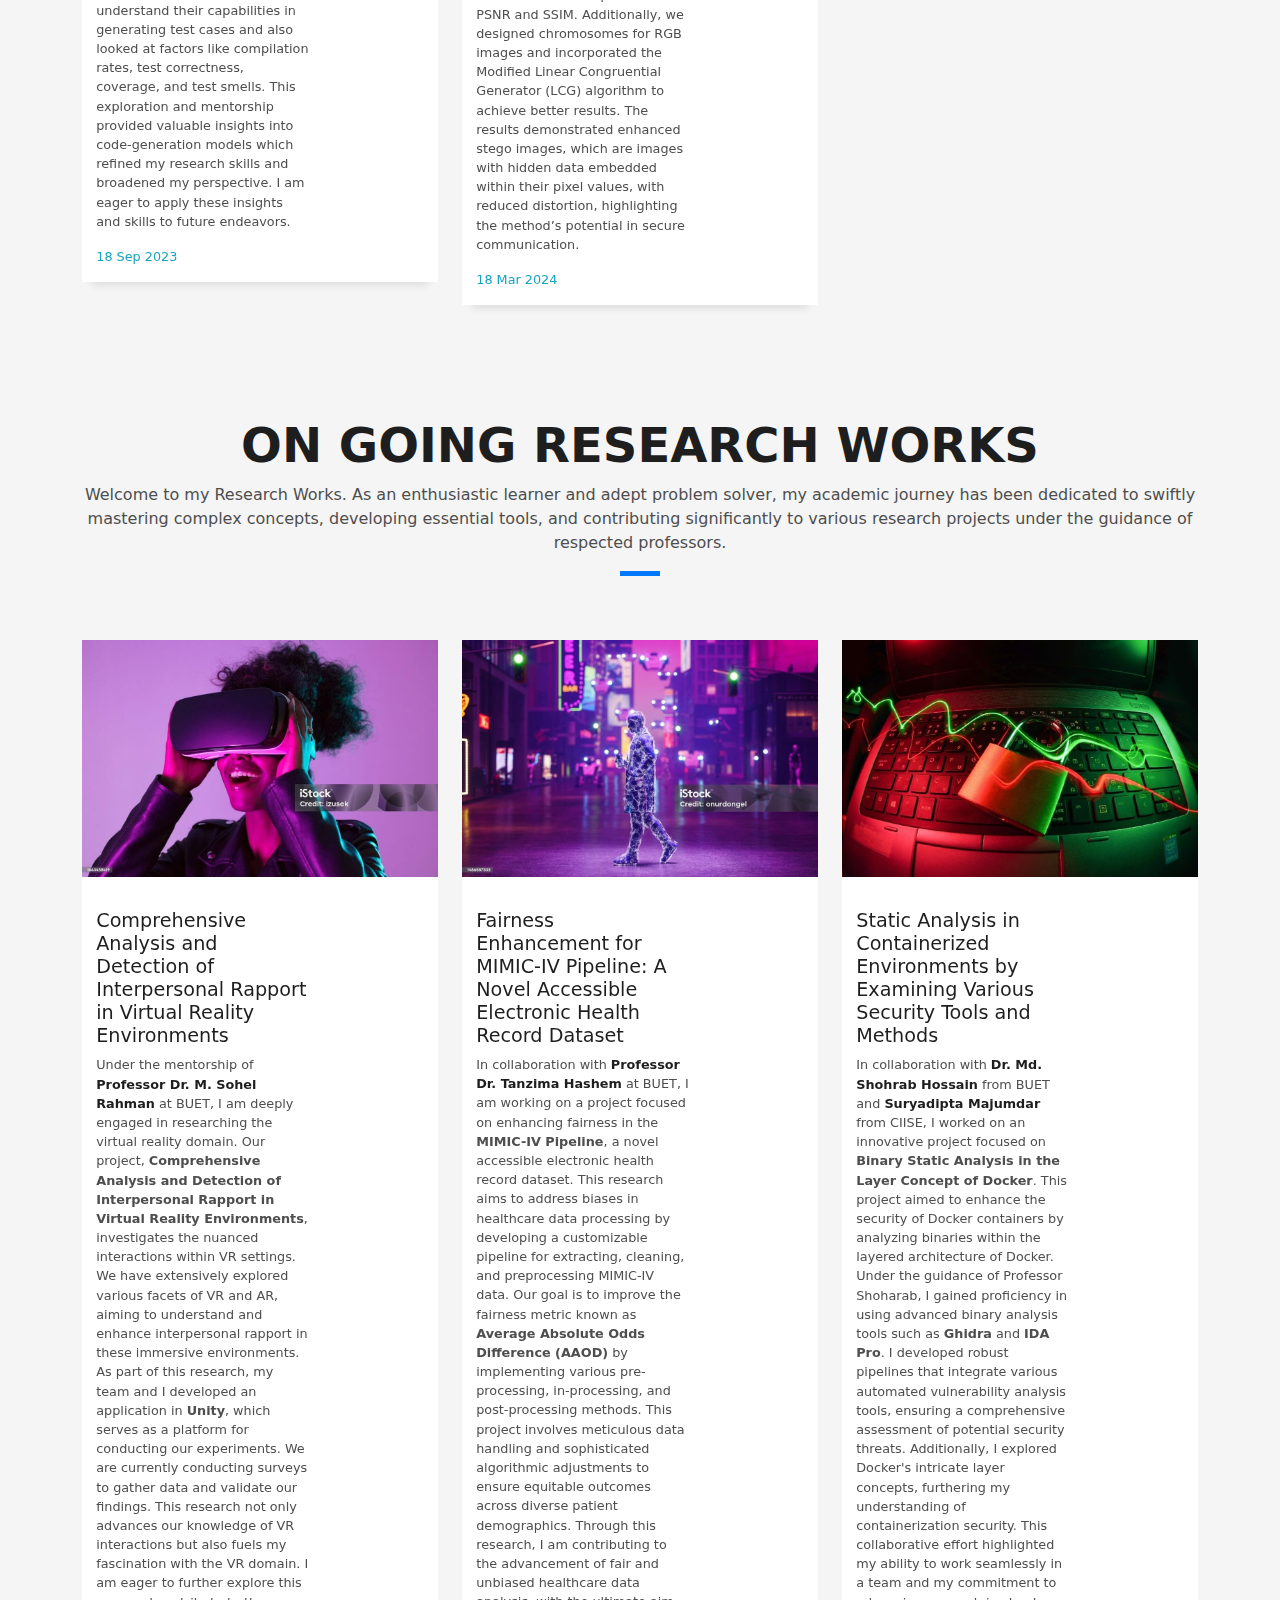
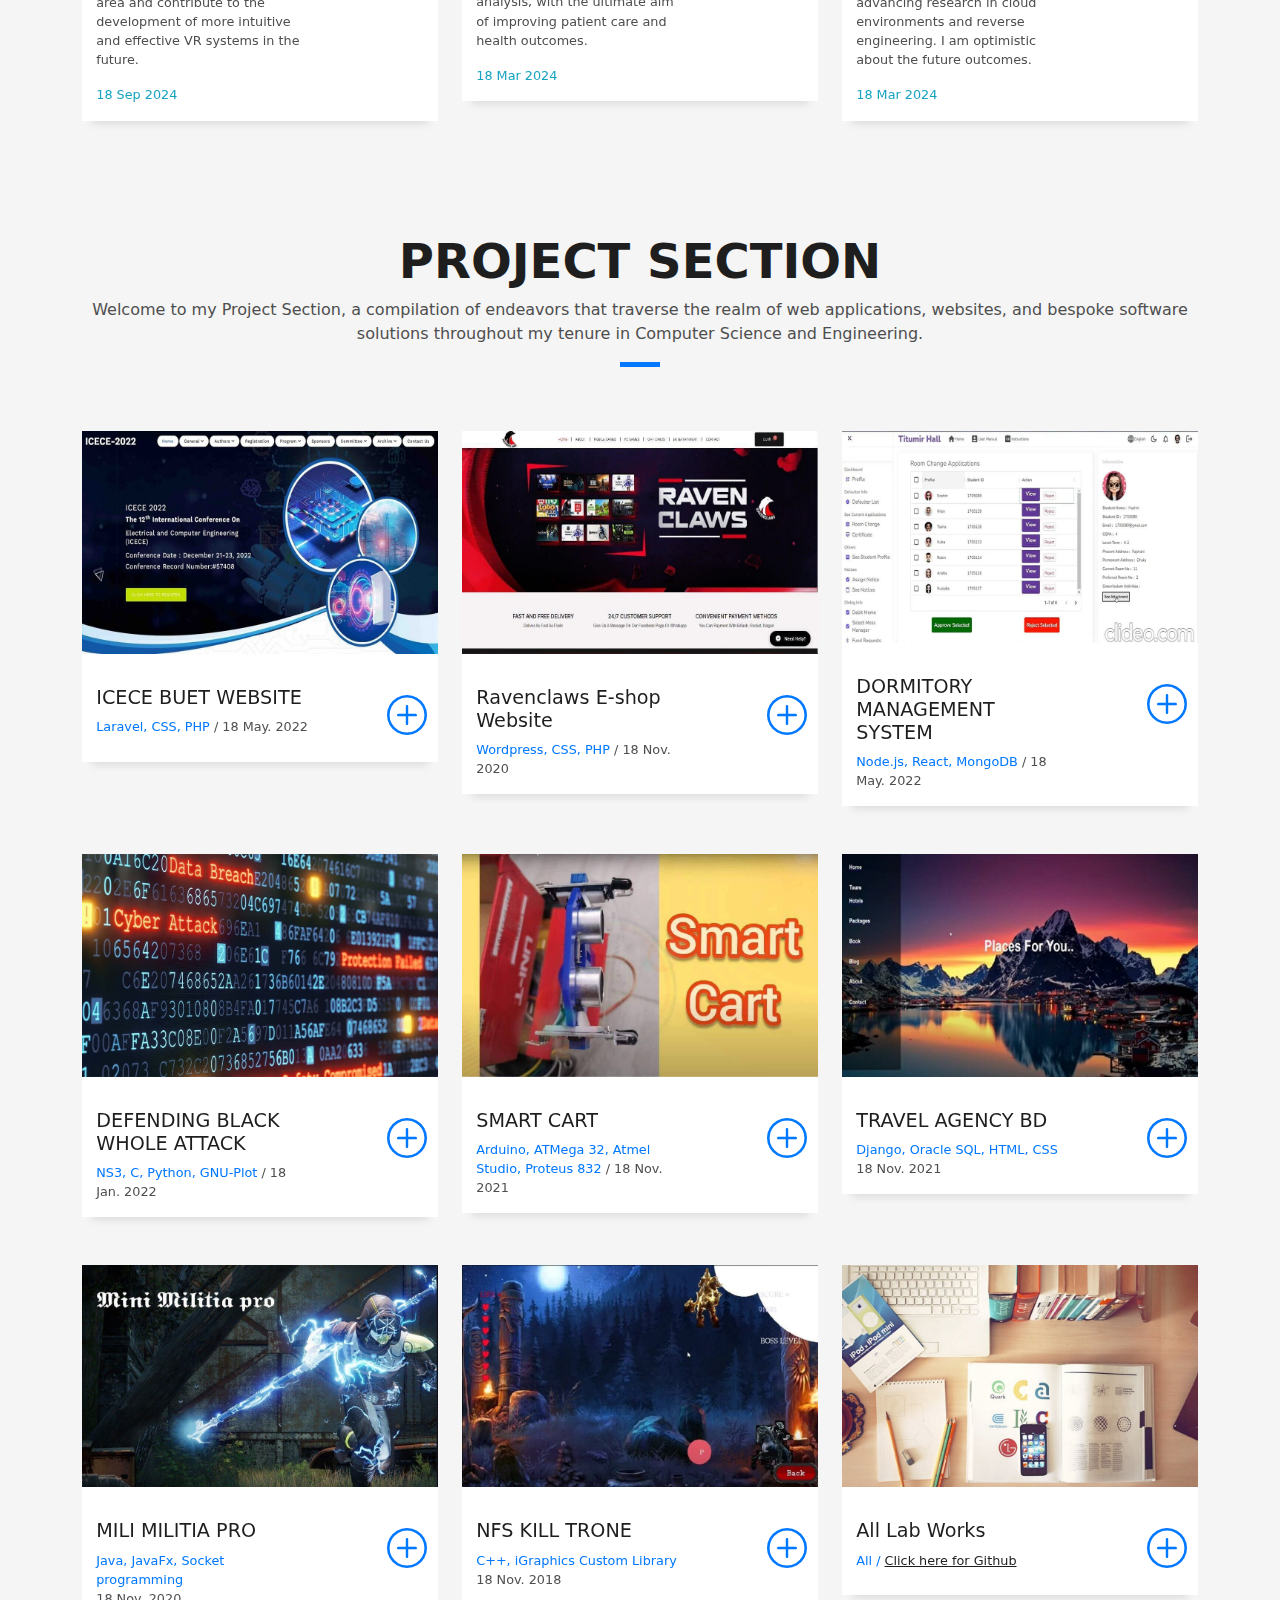
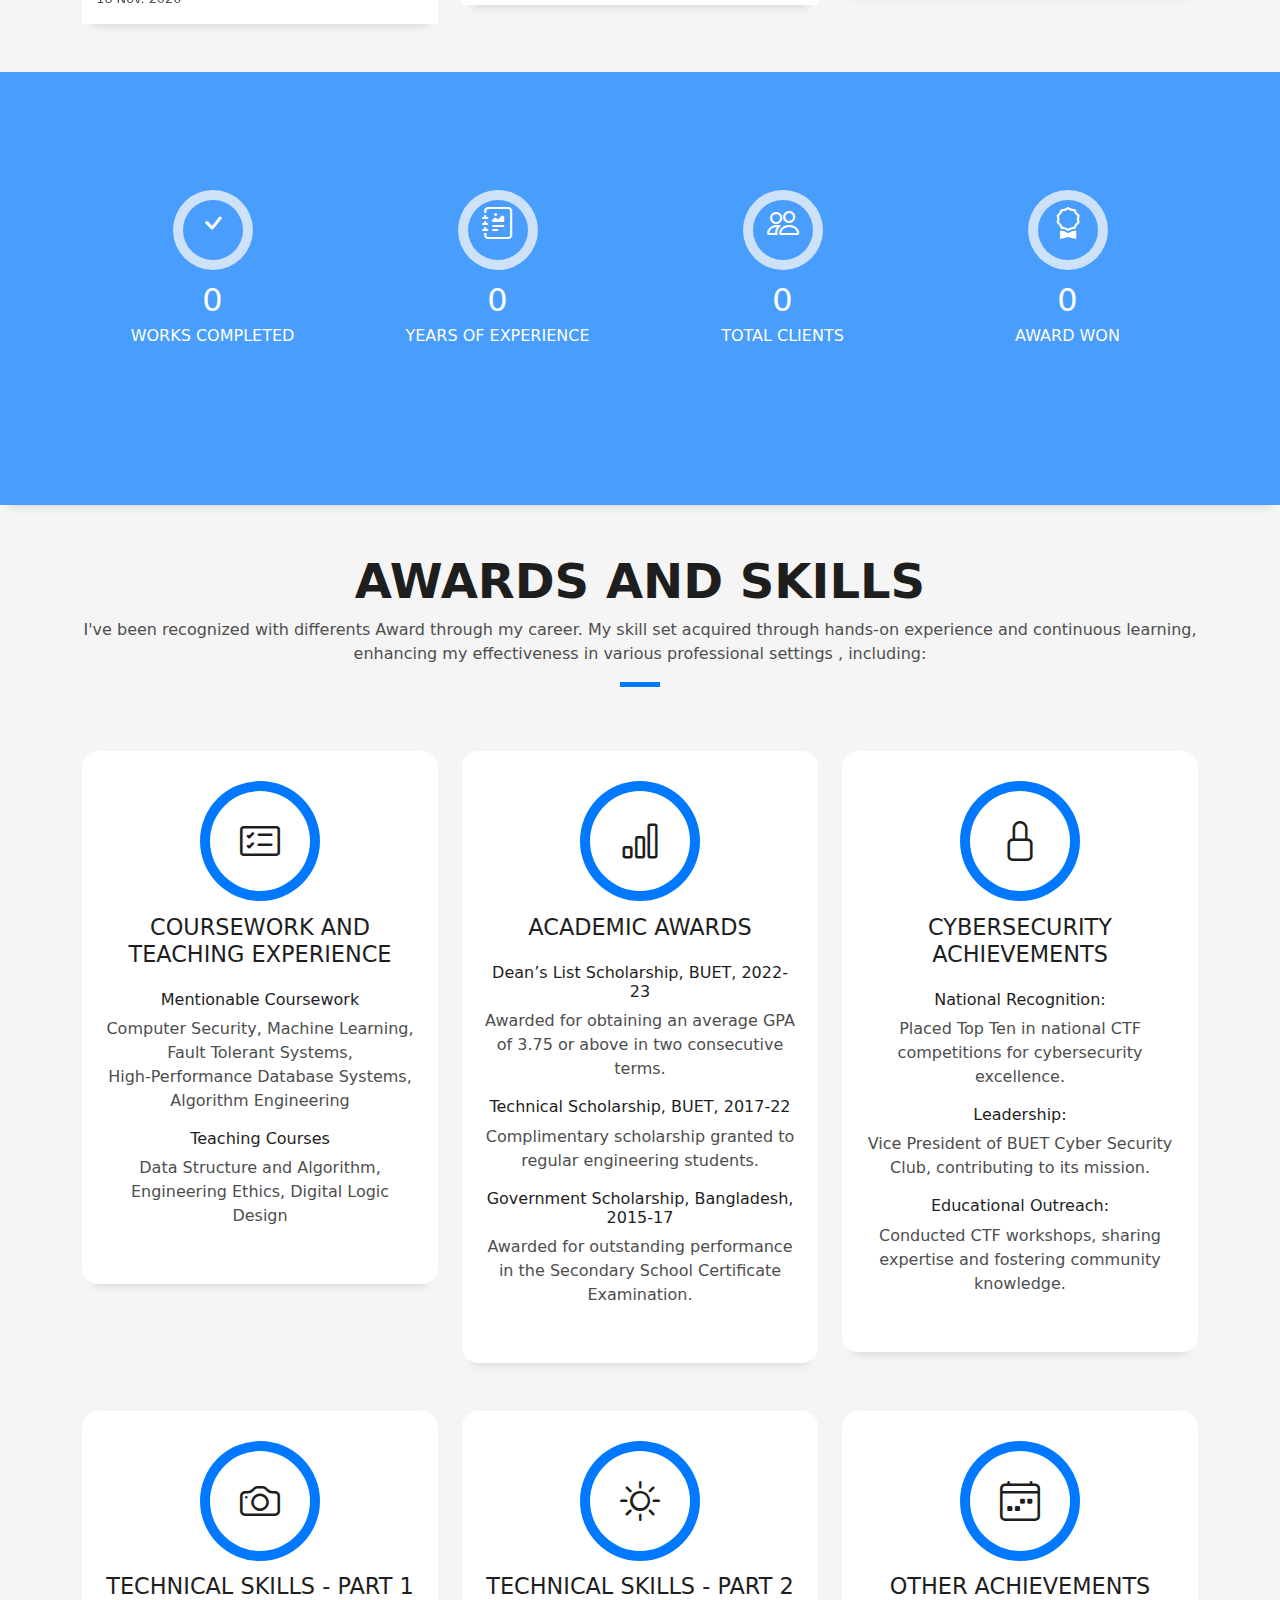
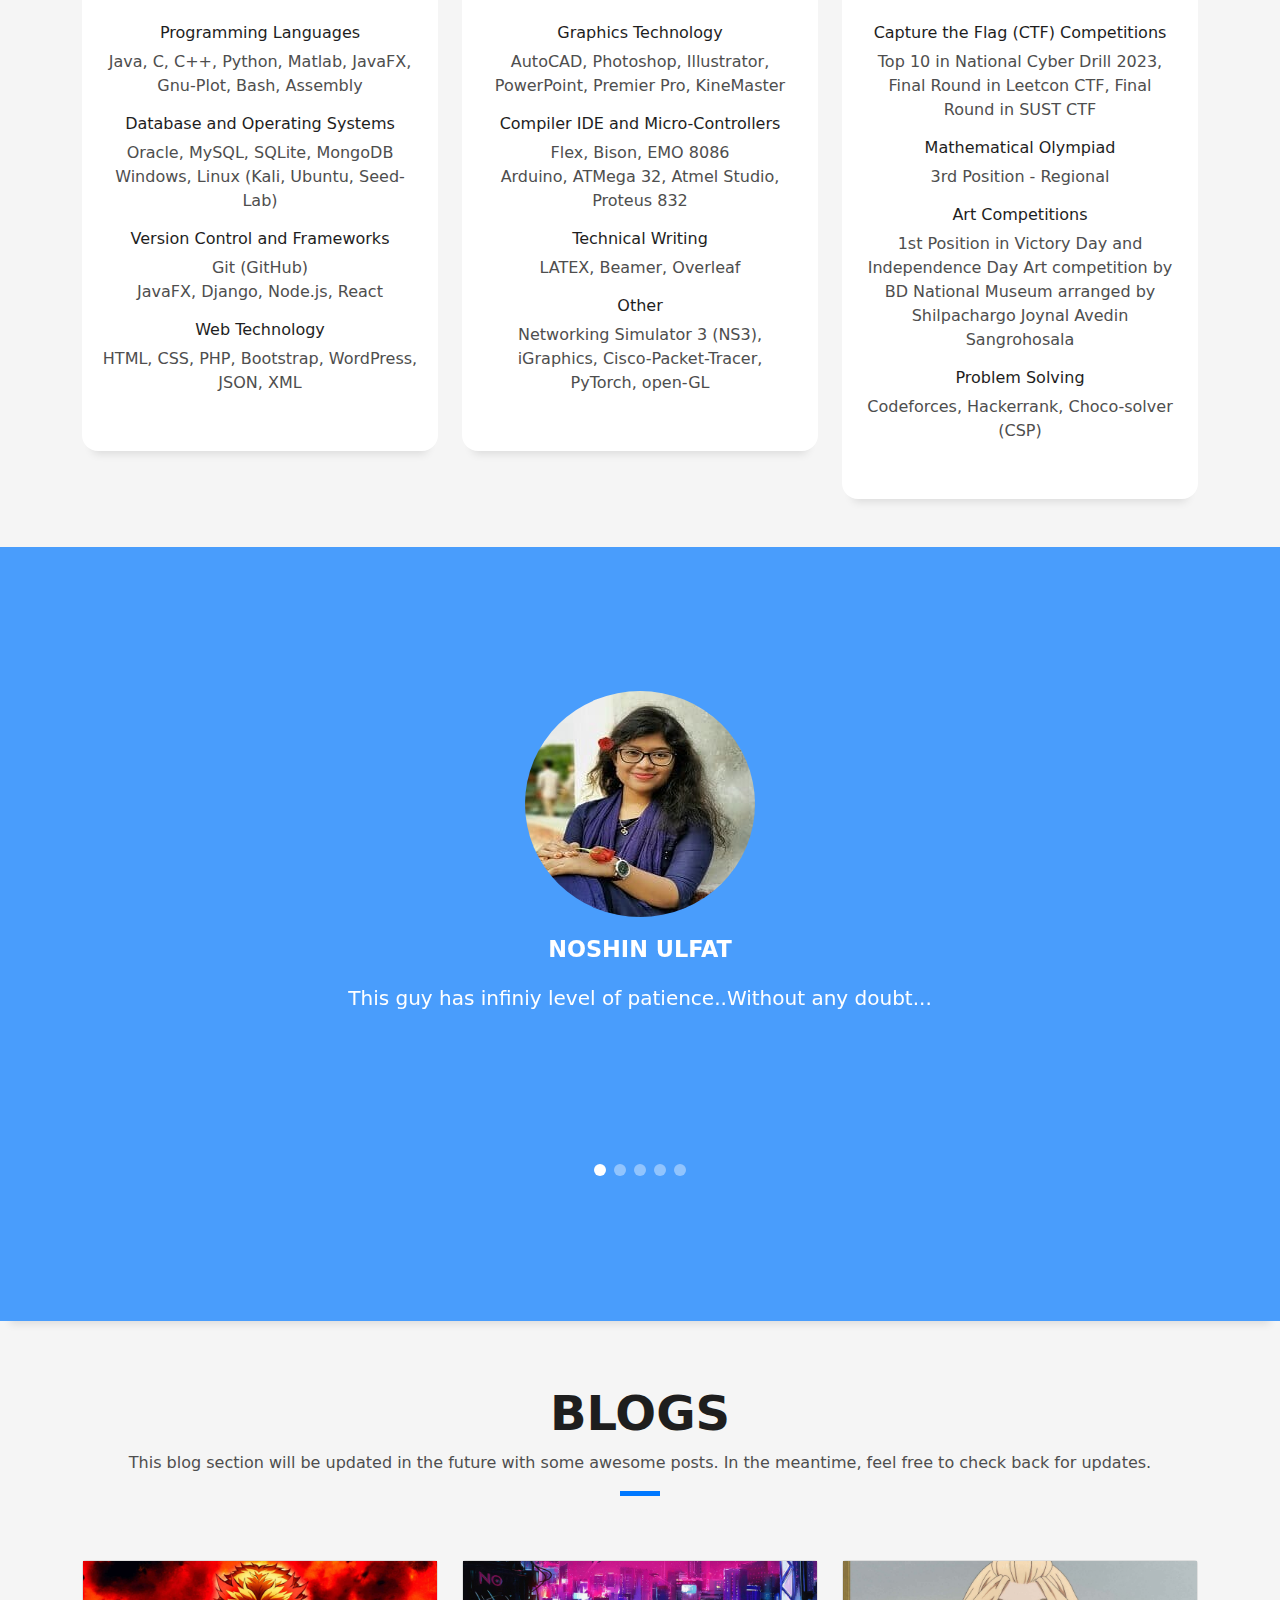
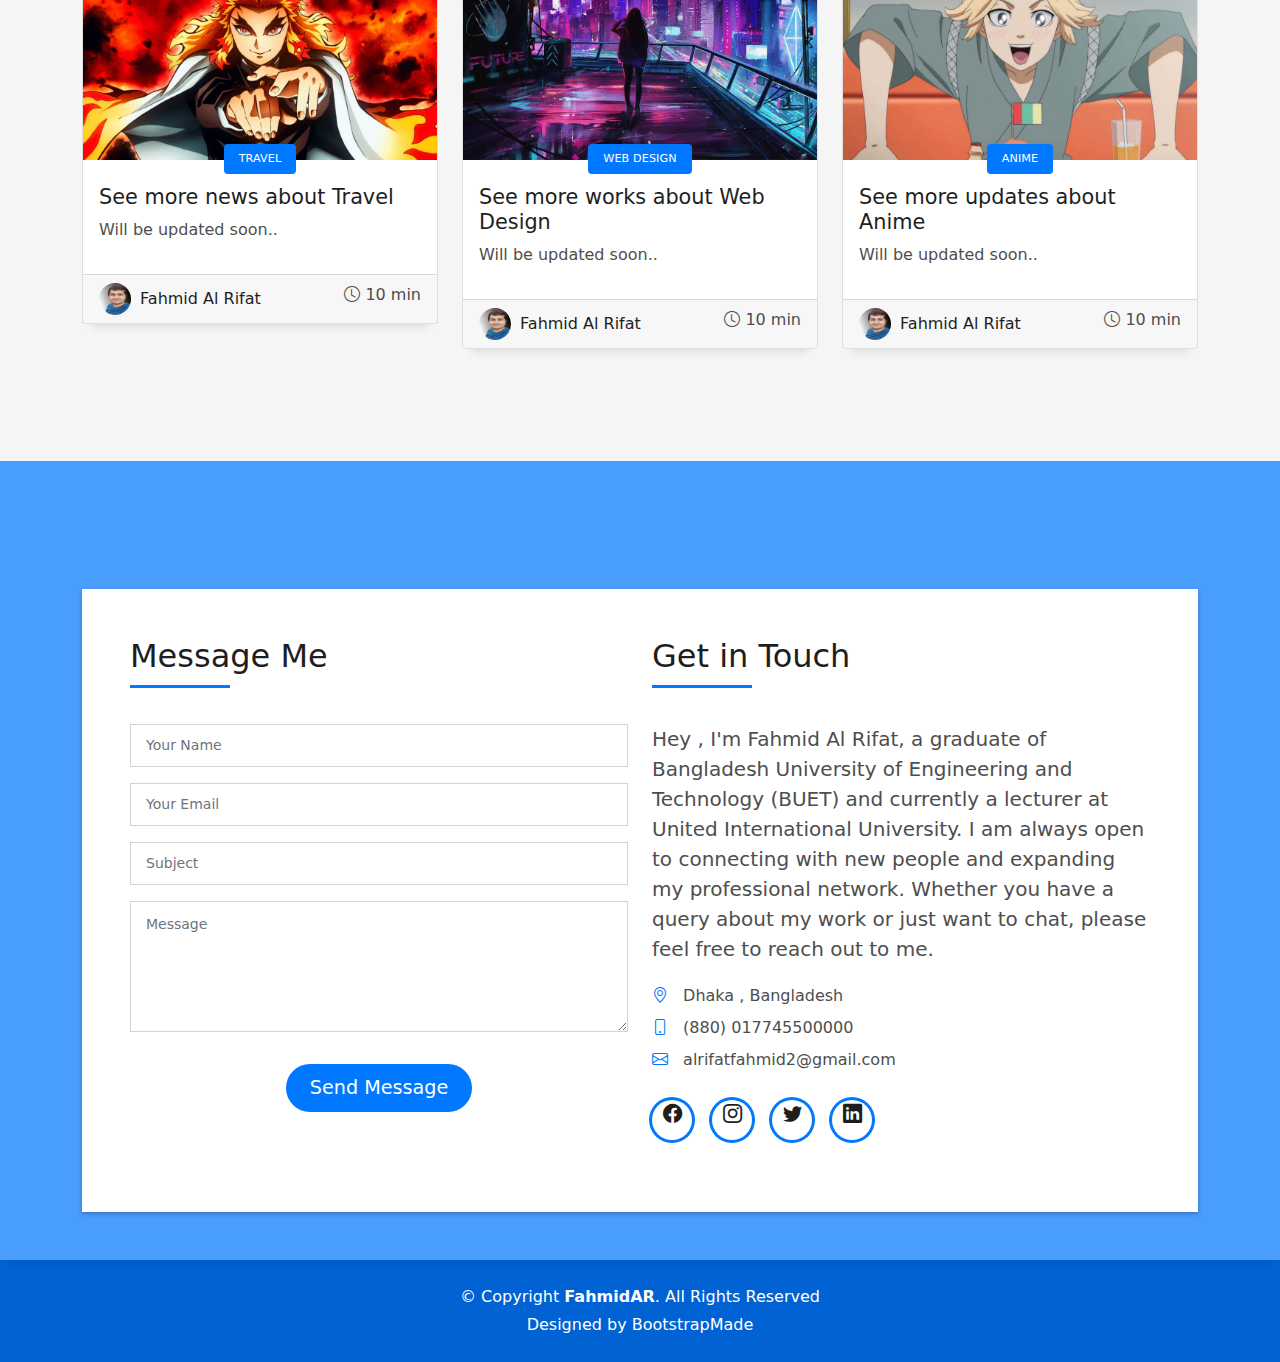
==== commit 16fe90e0: "remove animation" ====
--- a/index.html
+++ b/index.html
@@ -190,7 +190,7 @@
                                             </div>
                                         </div>
                                     </div>
-                                    <div class="skill-mf">
+                                    <!--<div class="skill-mf">
 
 
 
@@ -202,22 +202,22 @@
                                                 <li>Computer Security</li>
                                                 <li>Human Computer Interaction</li>
                                             </ul>
-                                        </strong>
+                                        </strong>-->
 
 
                                         <!-- Venn Diagram -->
-                                        <div class="venn-diagram">
+                                        <!--<div class="venn-diagram">
                                             <div class="venn-circle circle1"></div>
                                             <div class="venn-circle circle2"></div>
-                                            <div class="venn-circle circle3"></div>
+                                            <div class="venn-circle circle3"></div>-->
 
                                             <!-- Labels for the Venn Diagram -->
-                                            <div class="label label1">Machine Learning</div>
+                                            <!--<div class="label label1">Machine Learning</div>
                                             <div class="label label2">Software Security</div>
-                                            <div class="label label3">Human Computer <br> Interaction</div>
+                                            <div class="label label3">Human Computer <br> Interaction</div>-->
                                             <!-- Overall Label for the Venn Diagram -->
-                                            <div class="overall-label">My Research Interest</div>
-                                        </div>
+                                            <!--<div class="overall-label">My Research Interest</div>
+                                        </div>-->
 
 
 
@@ -272,8 +272,8 @@
                                         aria-valuemax="100"
                                       ></div>
                                     </div> -->
-                                    </div>
-                                </div>
+                                    <!--</div>
+                                </div>-->
                                 <div class="col-md-6">
                                     <div class="about-me pt-4 pt-md-0">
                                         <div class="title-box-2">
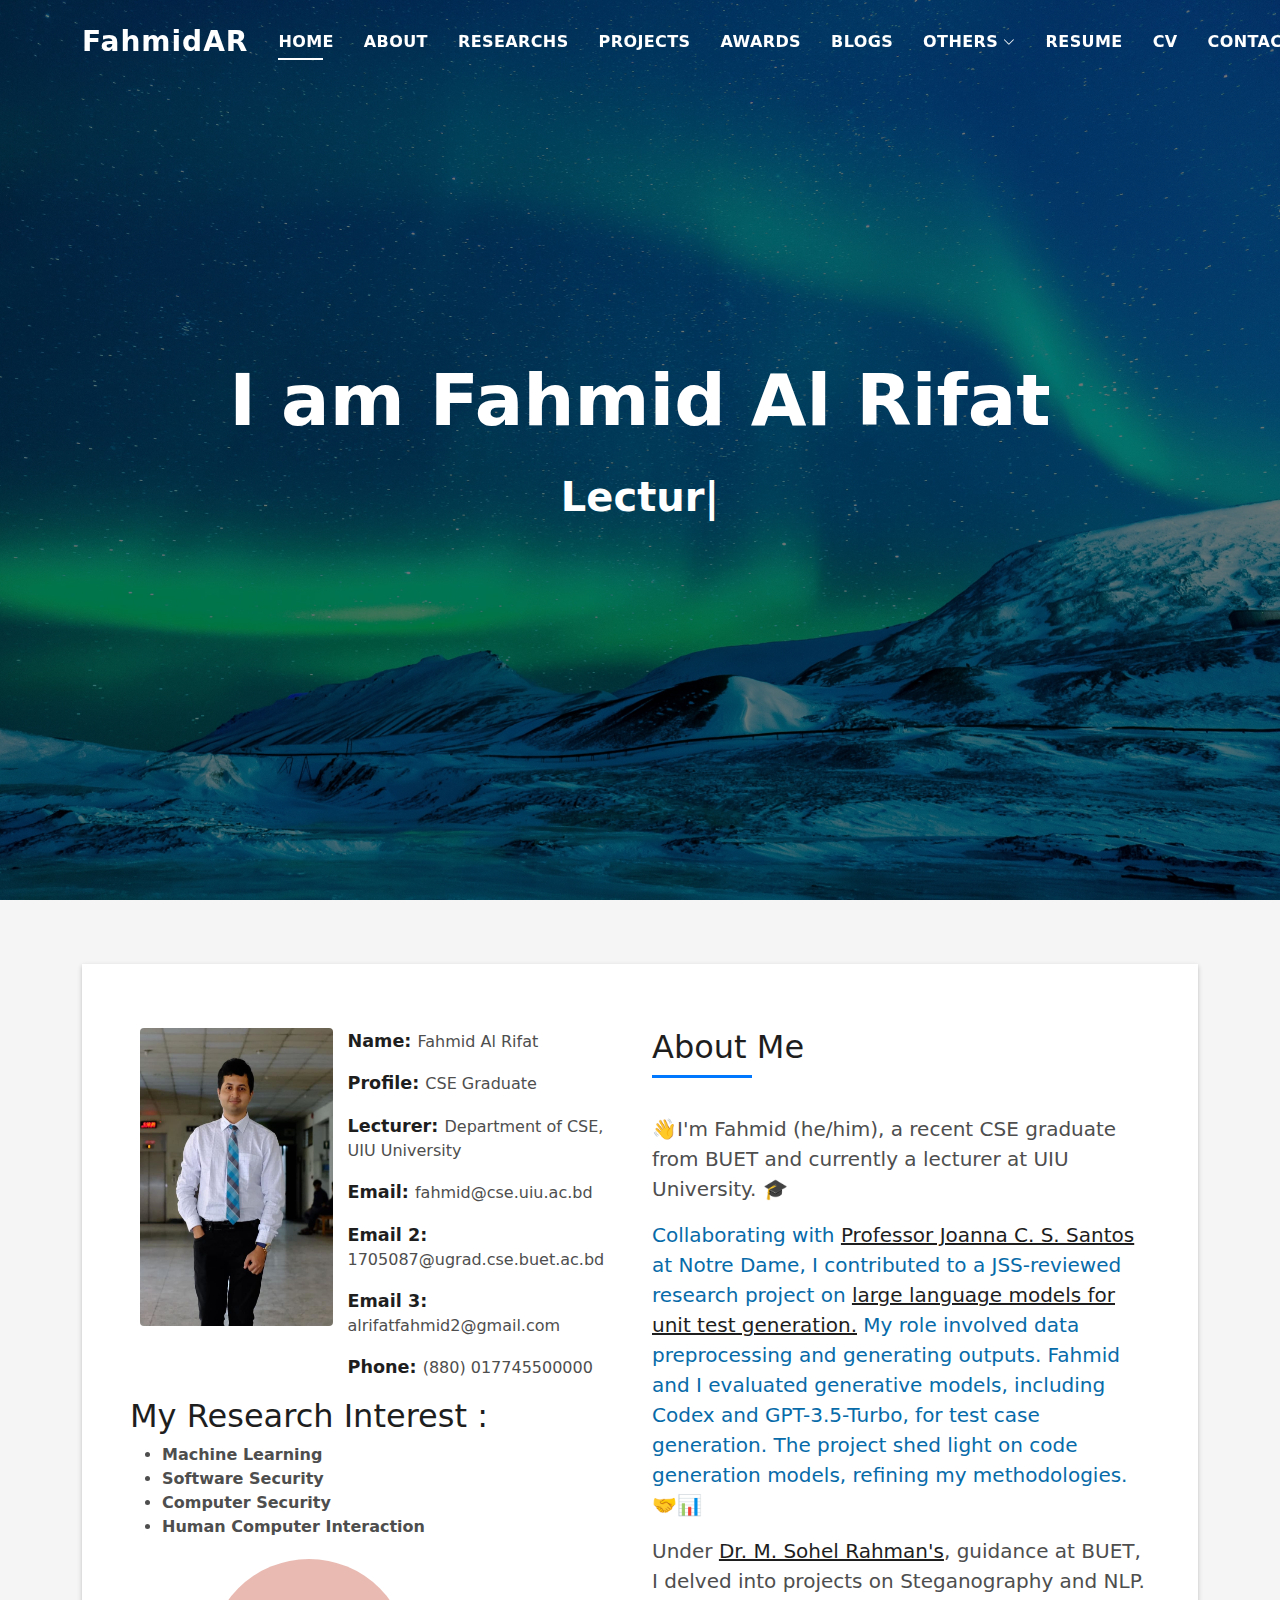
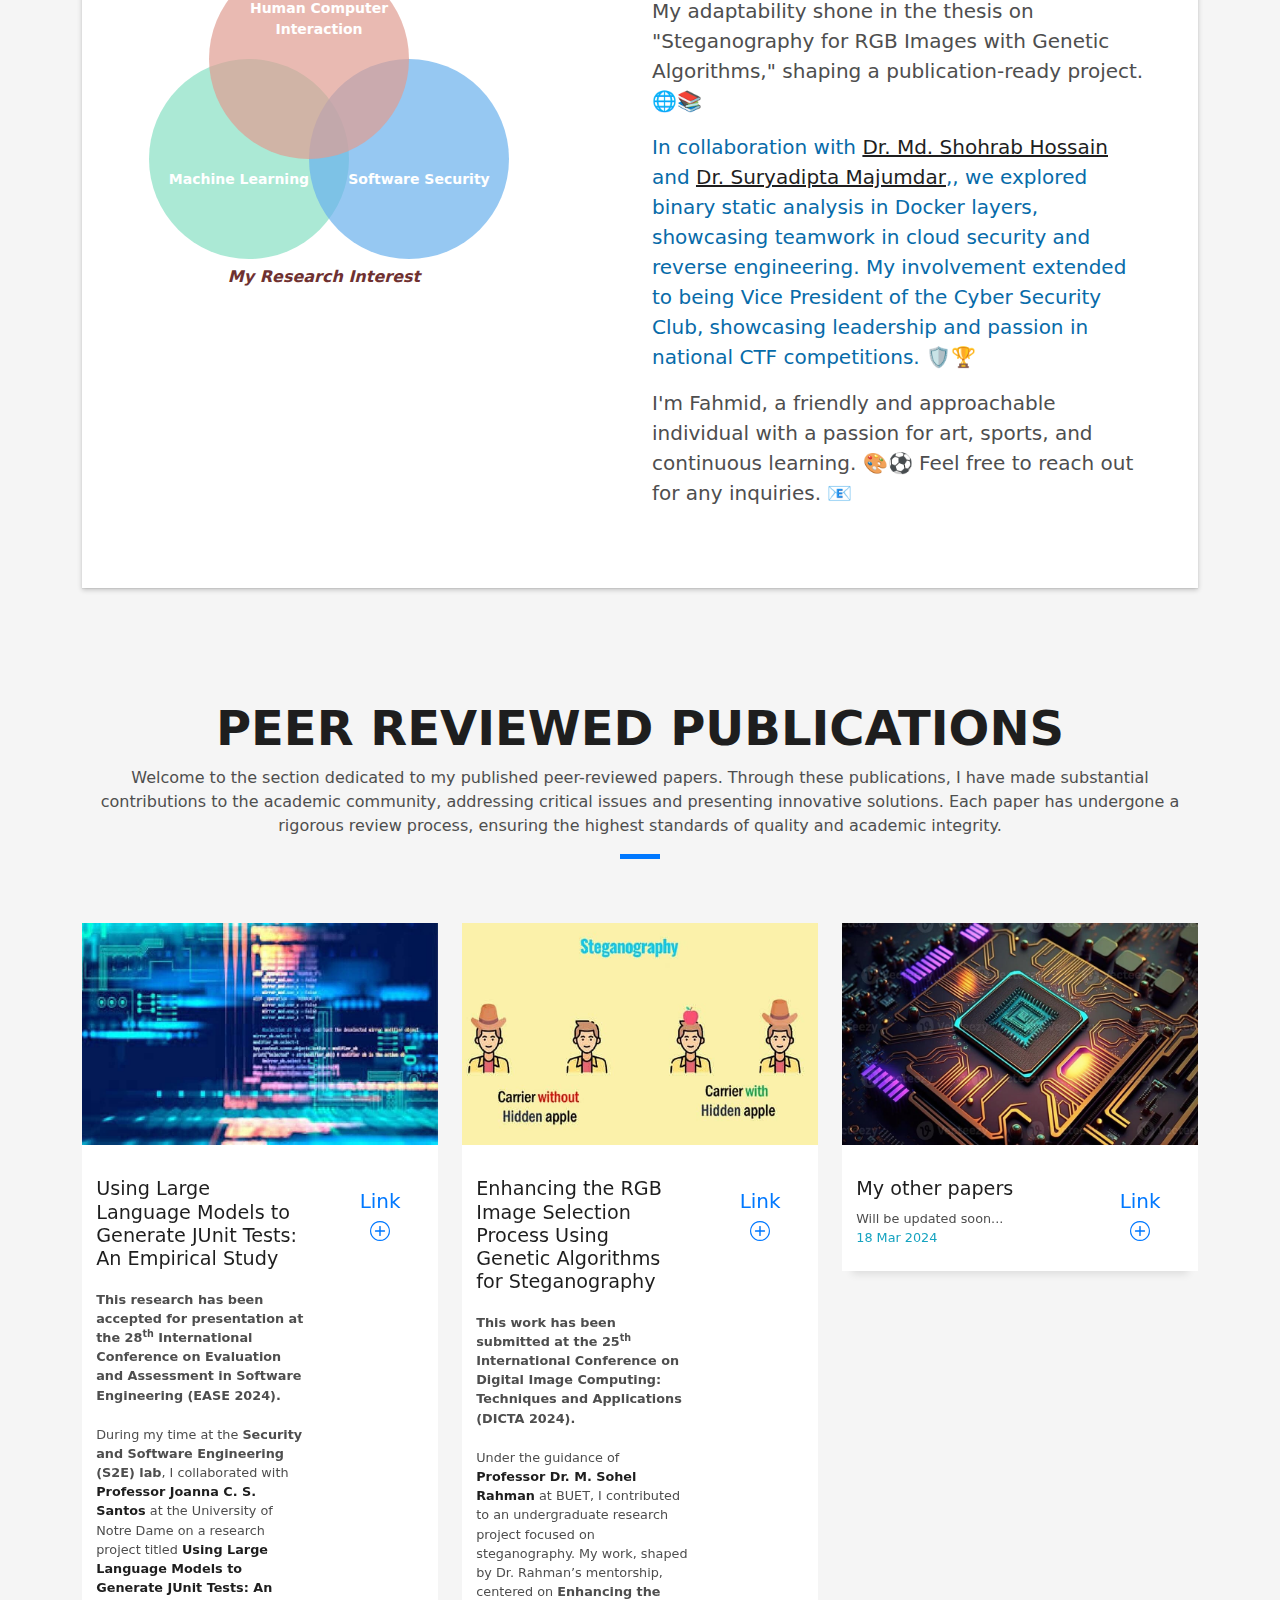
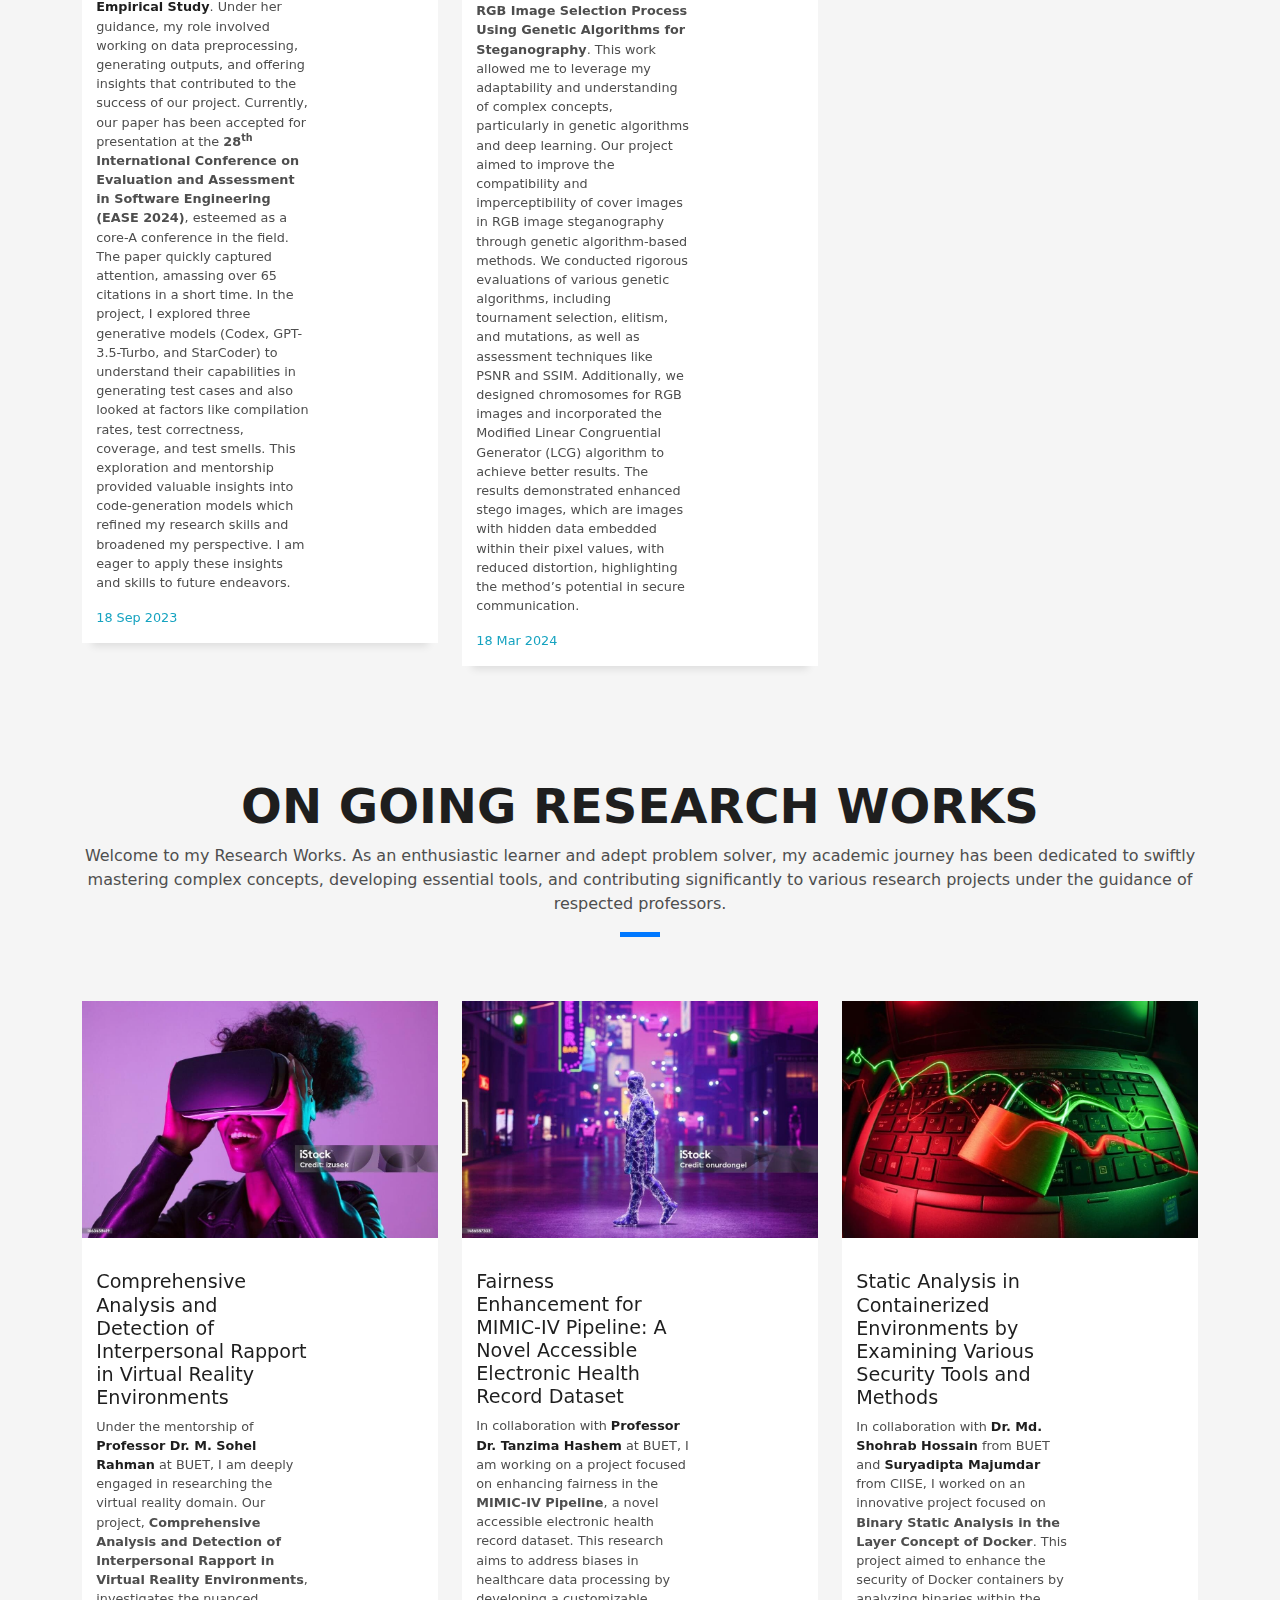
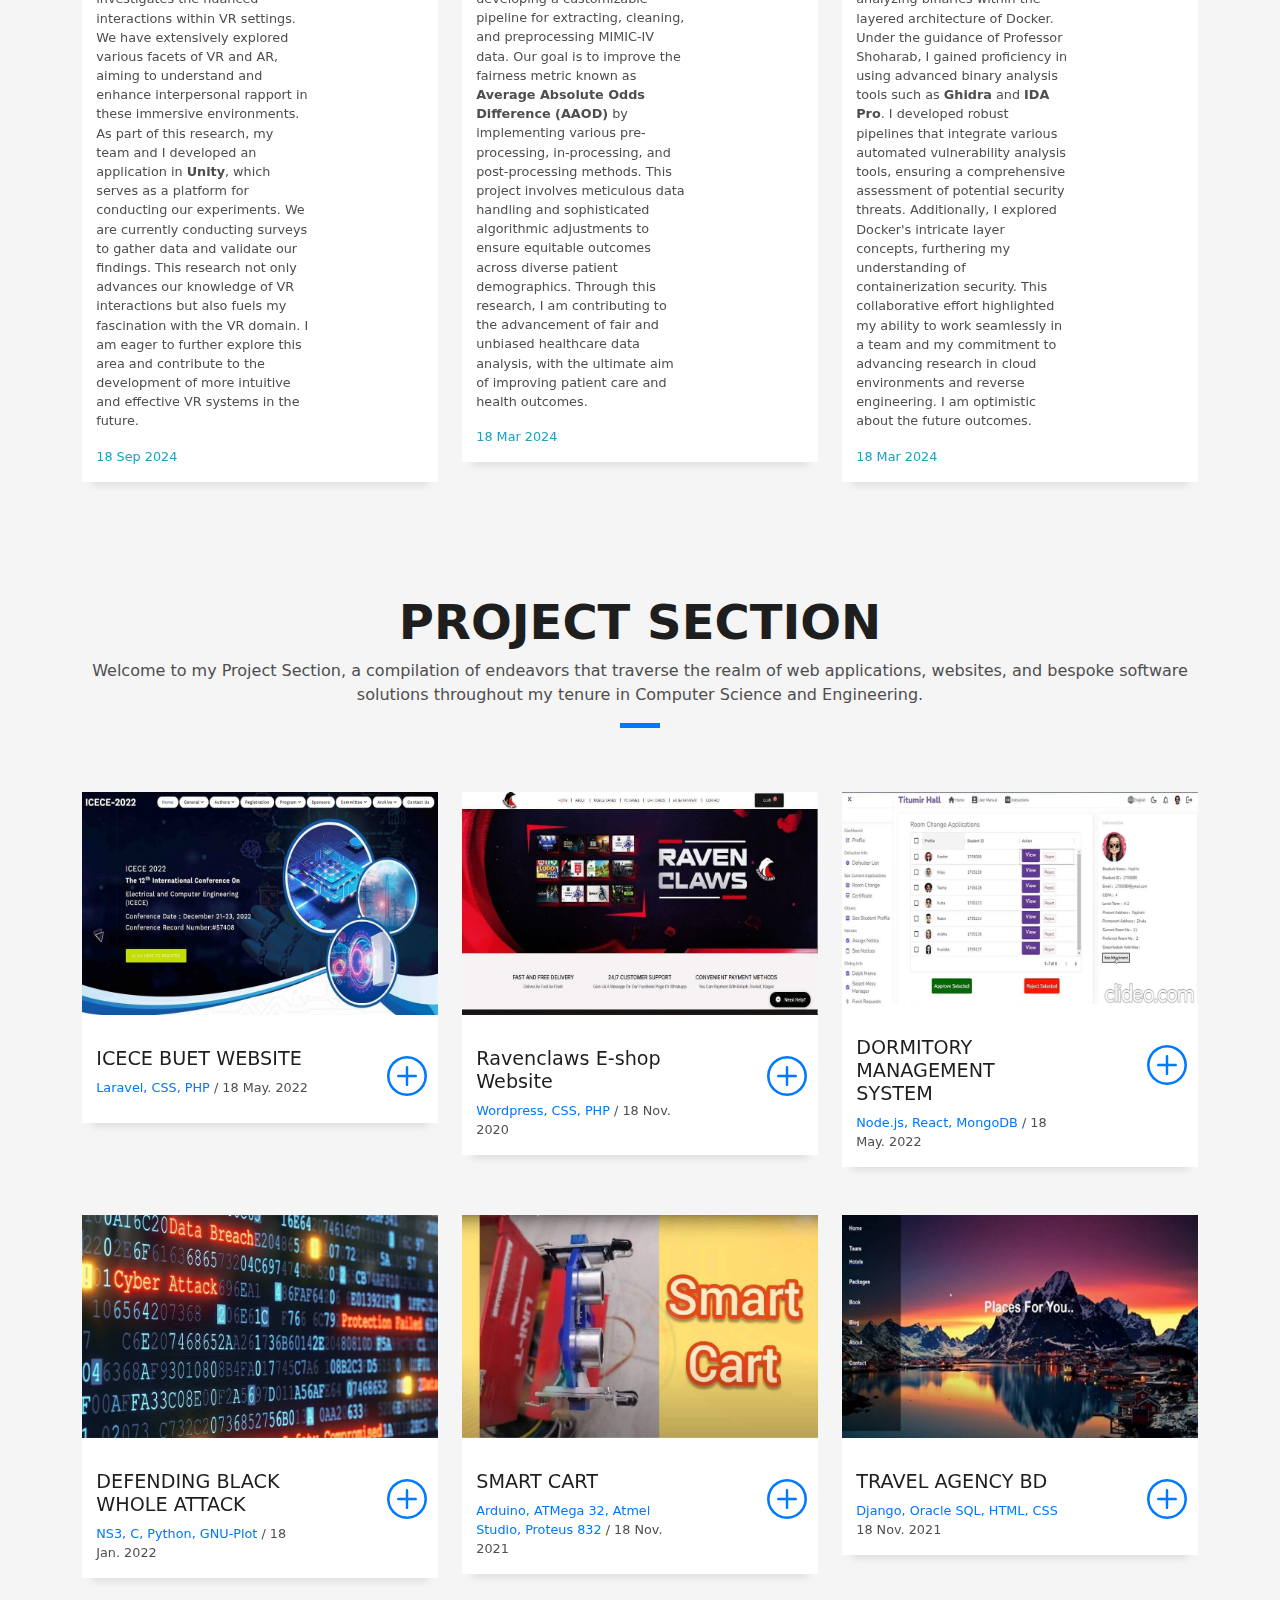
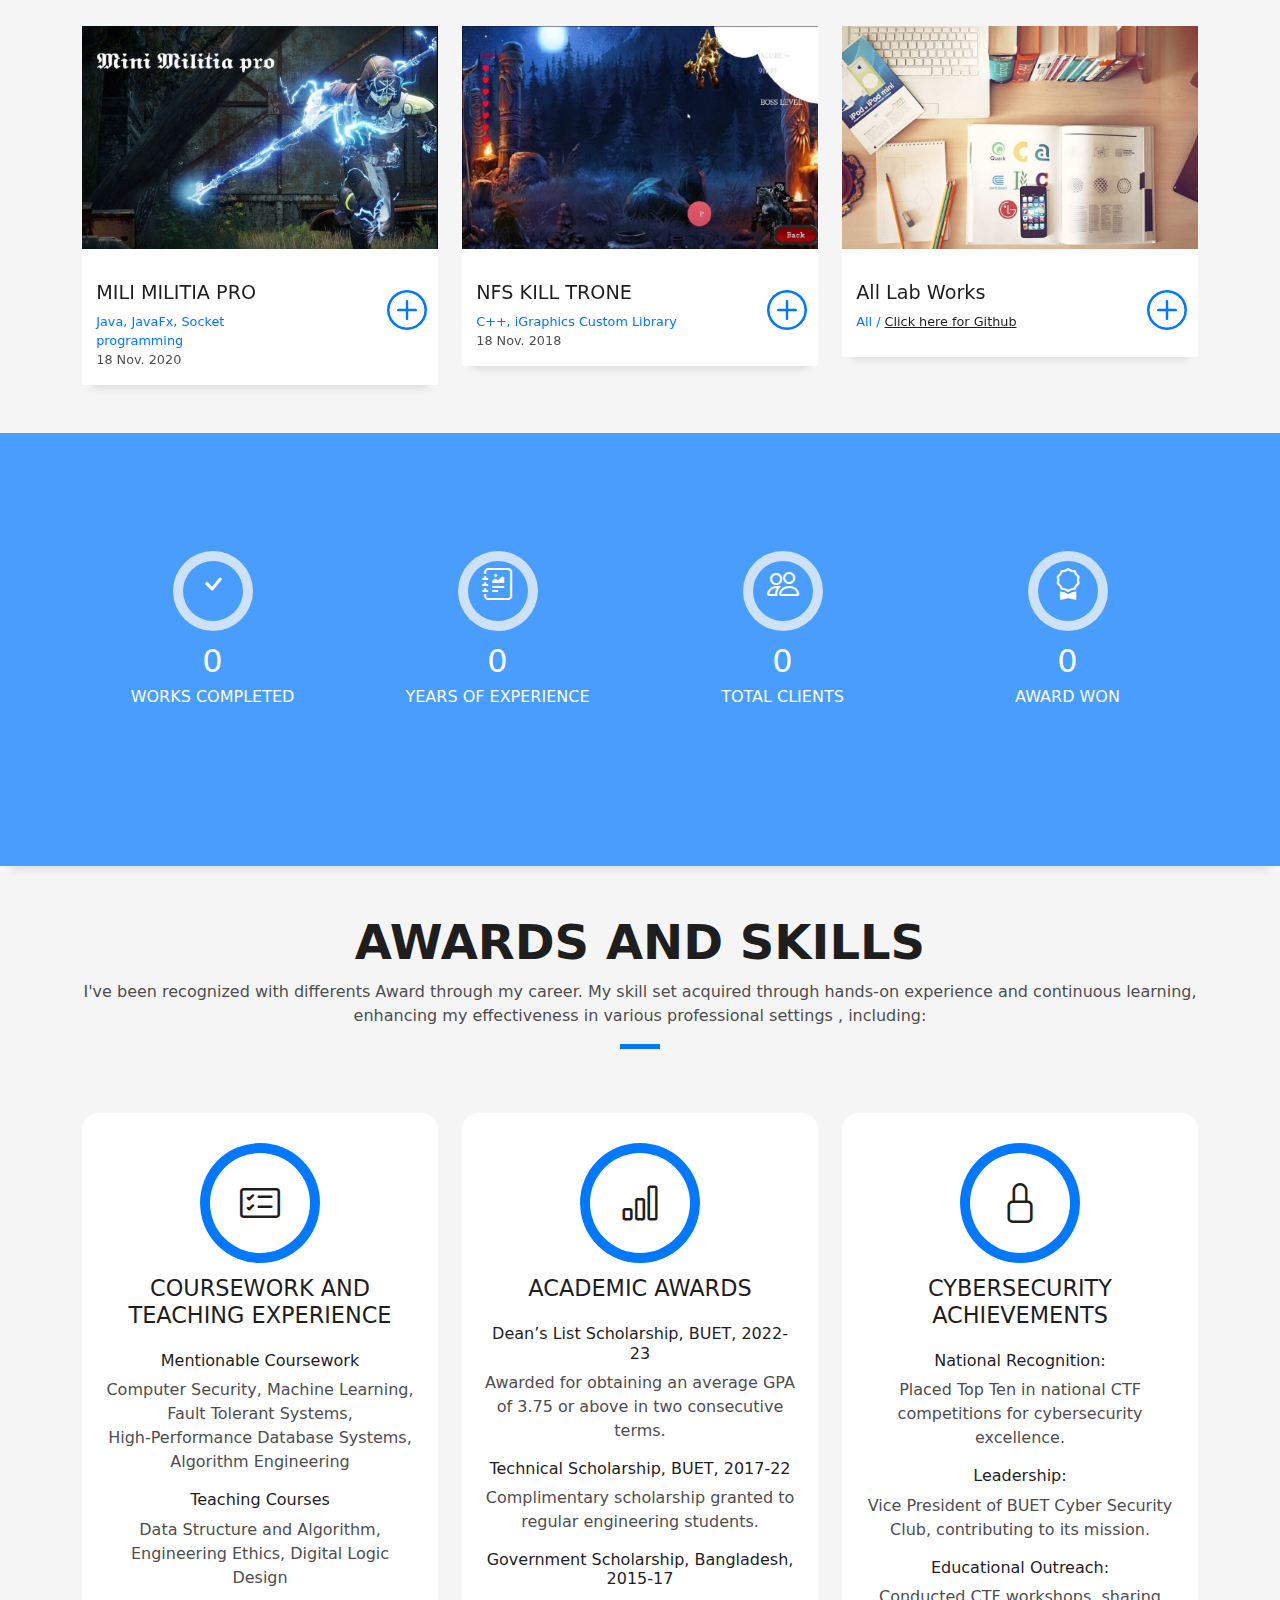
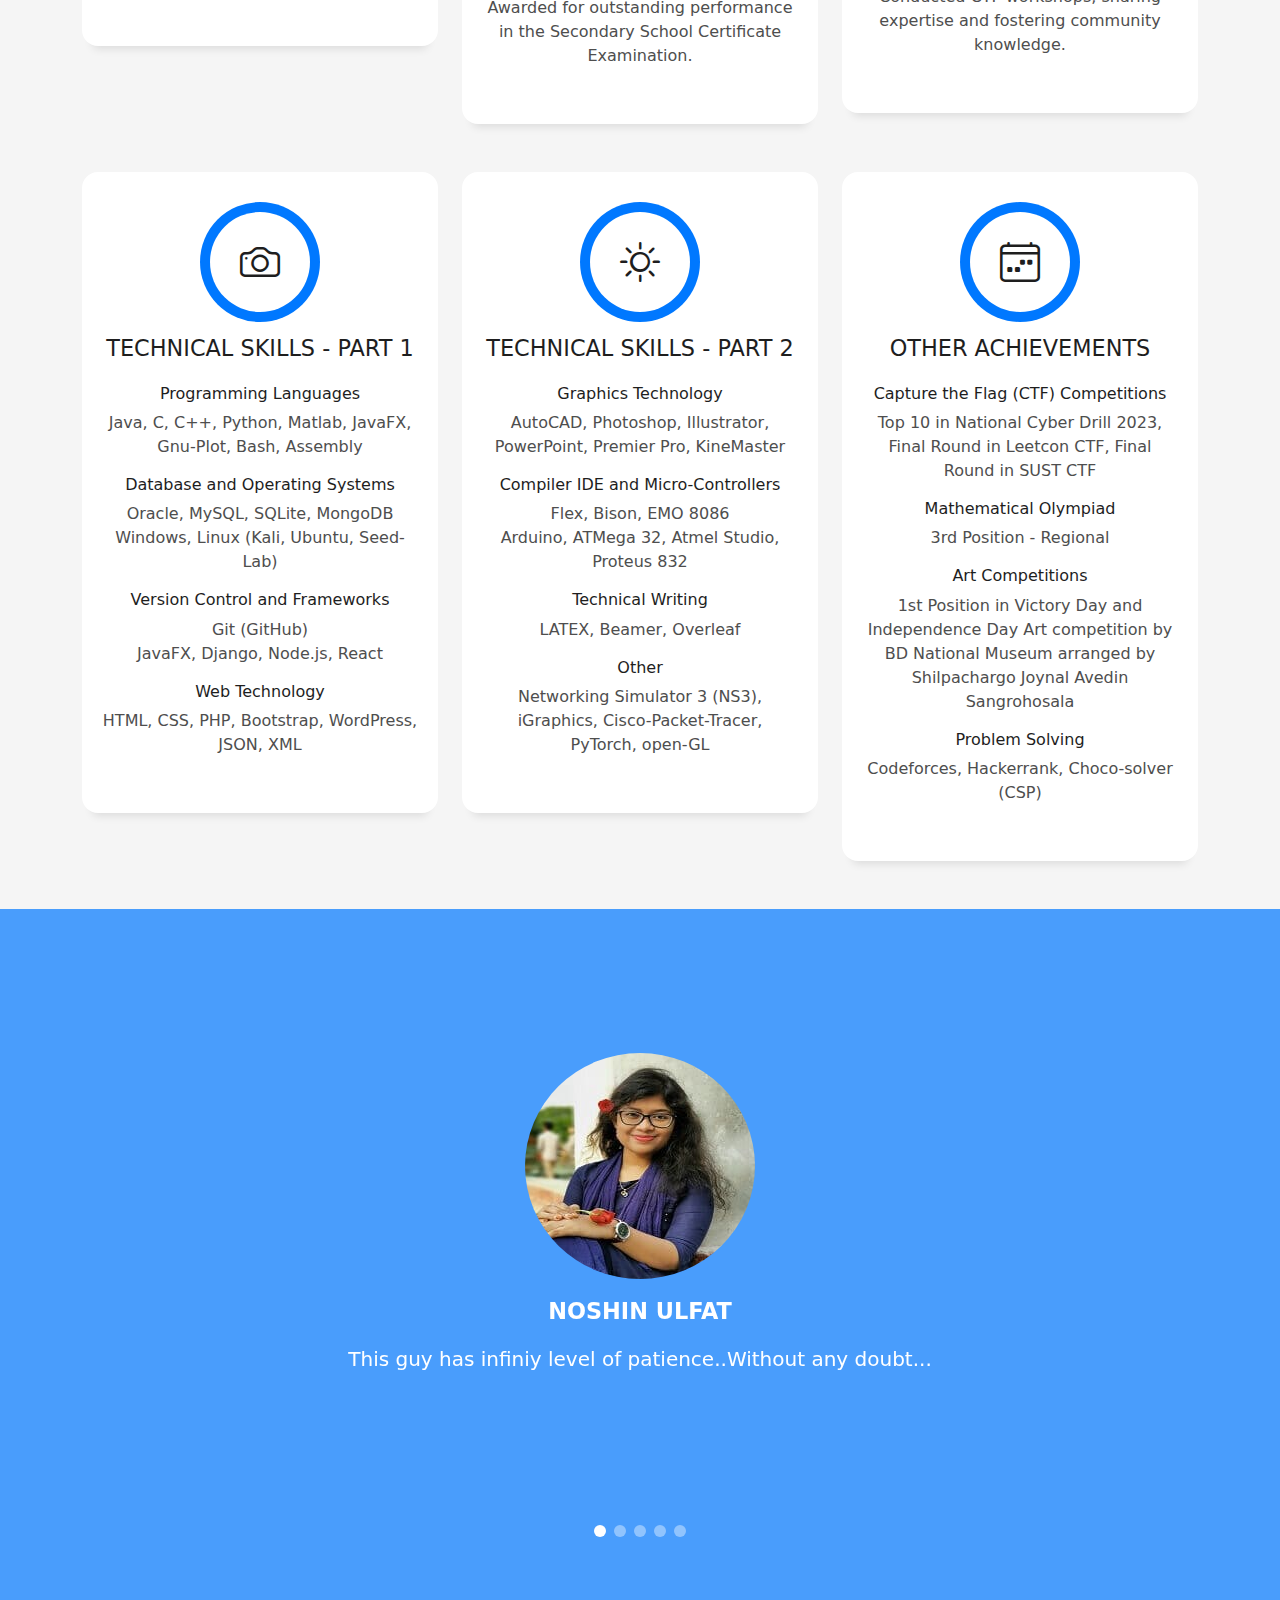
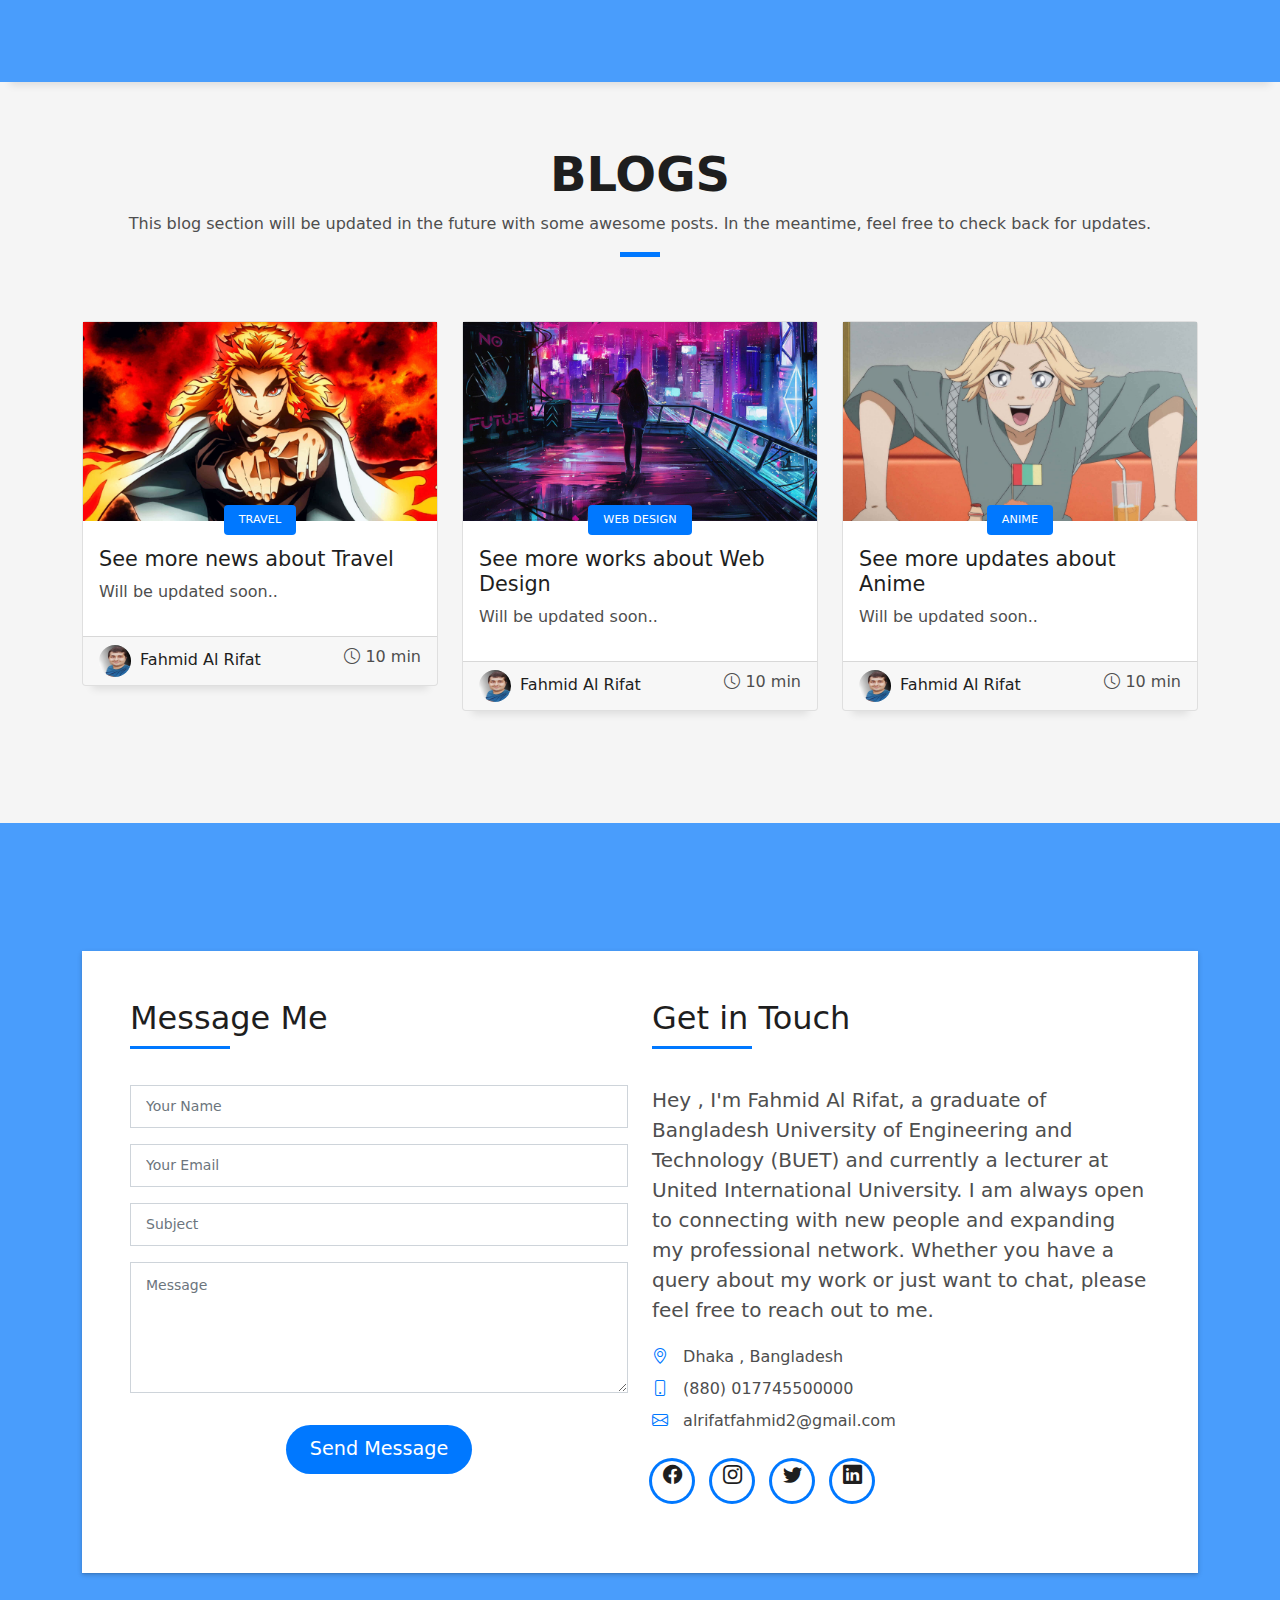
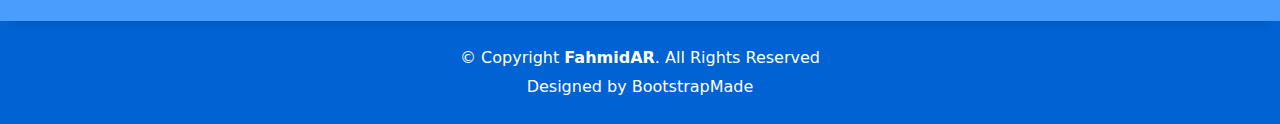
==== commit e0ddf991: "revert animation" ====
--- a/index.html
+++ b/index.html
@@ -190,7 +190,7 @@
                                             </div>
                                         </div>
                                     </div>
-                                    <!--<div class="skill-mf">
+                                    <div class="skill-mf">
 
 
 
@@ -202,22 +202,22 @@
                                                 <li>Computer Security</li>
                                                 <li>Human Computer Interaction</li>
                                             </ul>
-                                        </strong>-->
+                                        </strong>
 
 
                                         <!-- Venn Diagram -->
-                                        <!--<div class="venn-diagram">
+                                        <div class="venn-diagram">
                                             <div class="venn-circle circle1"></div>
                                             <div class="venn-circle circle2"></div>
-                                            <div class="venn-circle circle3"></div>-->
+                                            <div class="venn-circle circle3"></div>
 
                                             <!-- Labels for the Venn Diagram -->
-                                            <!--<div class="label label1">Machine Learning</div>
+                                            <div class="label label1">Machine Learning</div>
                                             <div class="label label2">Software Security</div>
-                                            <div class="label label3">Human Computer <br> Interaction</div>-->
+                                            <div class="label label3">Human Computer <br> Interaction</div>
                                             <!-- Overall Label for the Venn Diagram -->
-                                            <!--<div class="overall-label">My Research Interest</div>
-                                        </div>-->
+                                            <div class="overall-label">My Research Interest</div>
+                                        </div>
 
 
 
@@ -272,8 +272,8 @@
                                         aria-valuemax="100"
                                       ></div>
                                     </div> -->
-                                    <!--</div>
-                                </div>-->
+                                    </div>
+                                </div>
                                 <div class="col-md-6">
                                     <div class="about-me pt-4 pt-md-0">
                                         <div class="title-box-2">
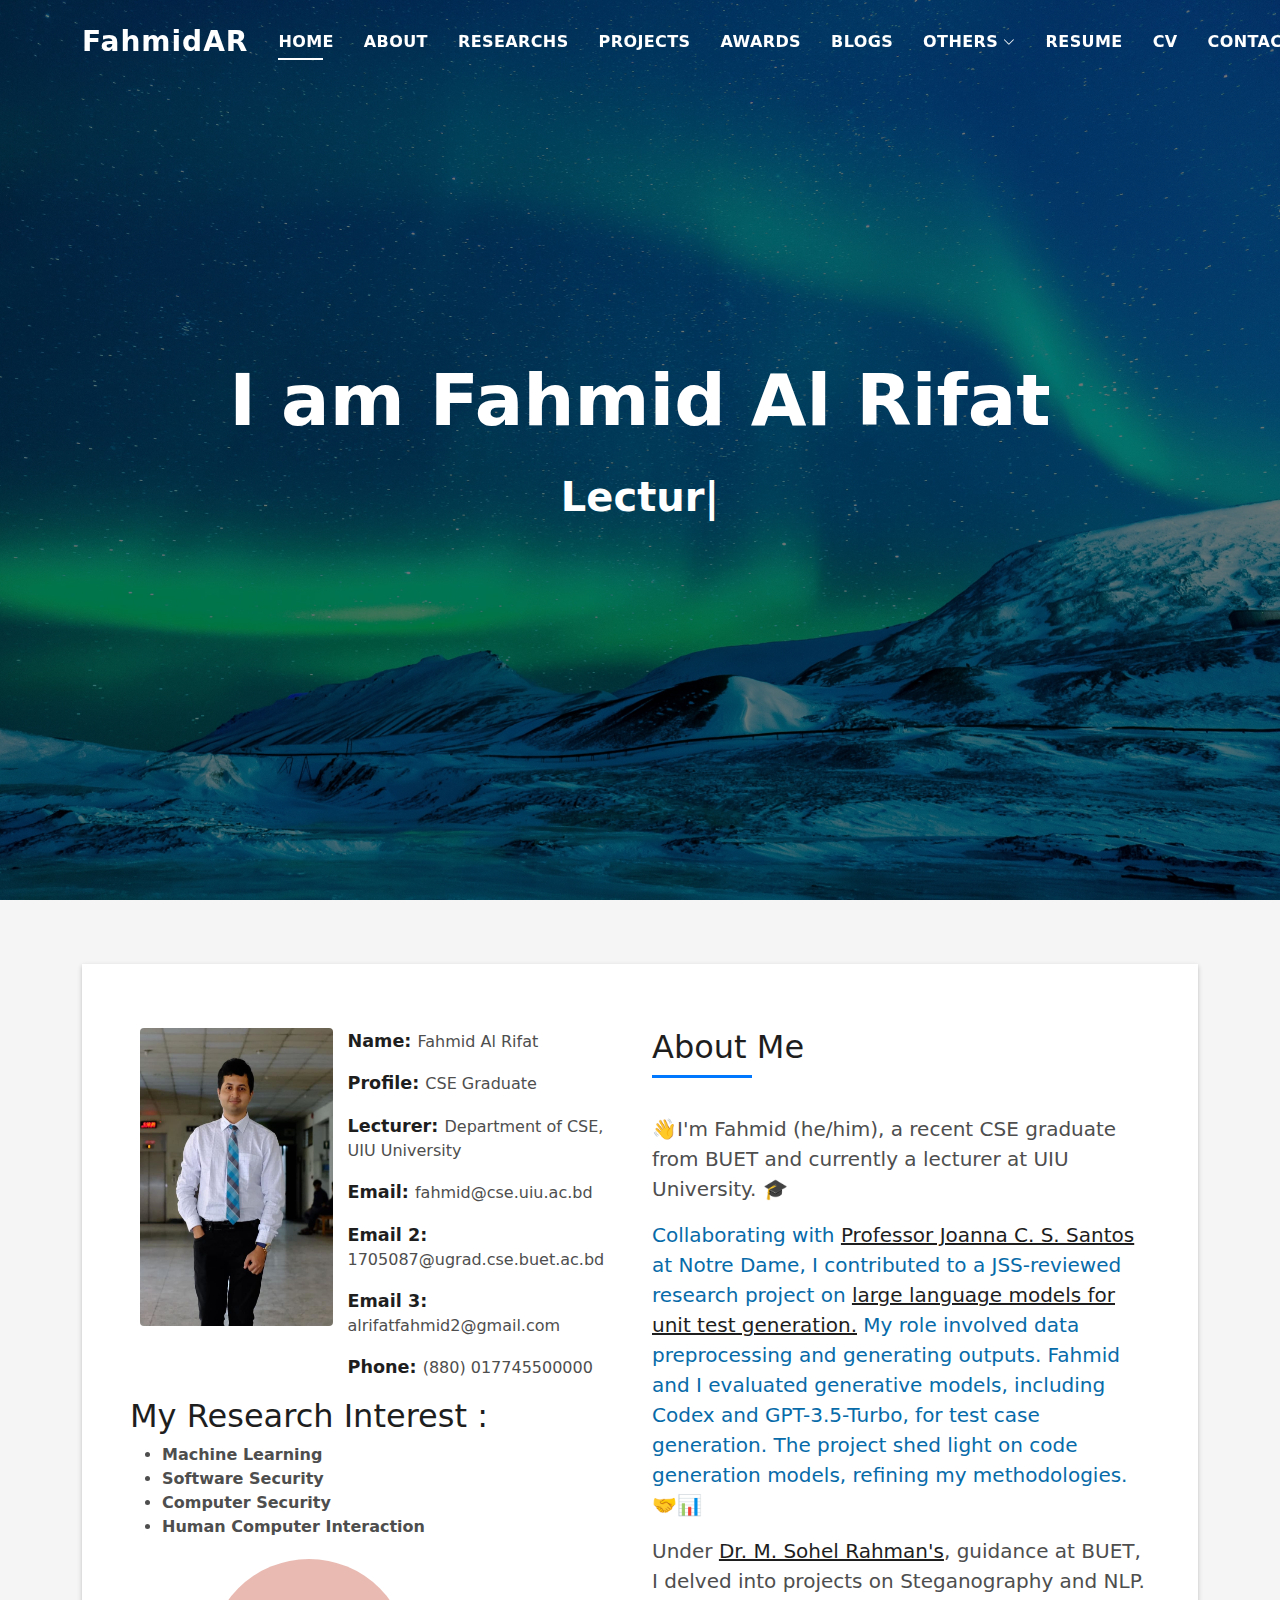
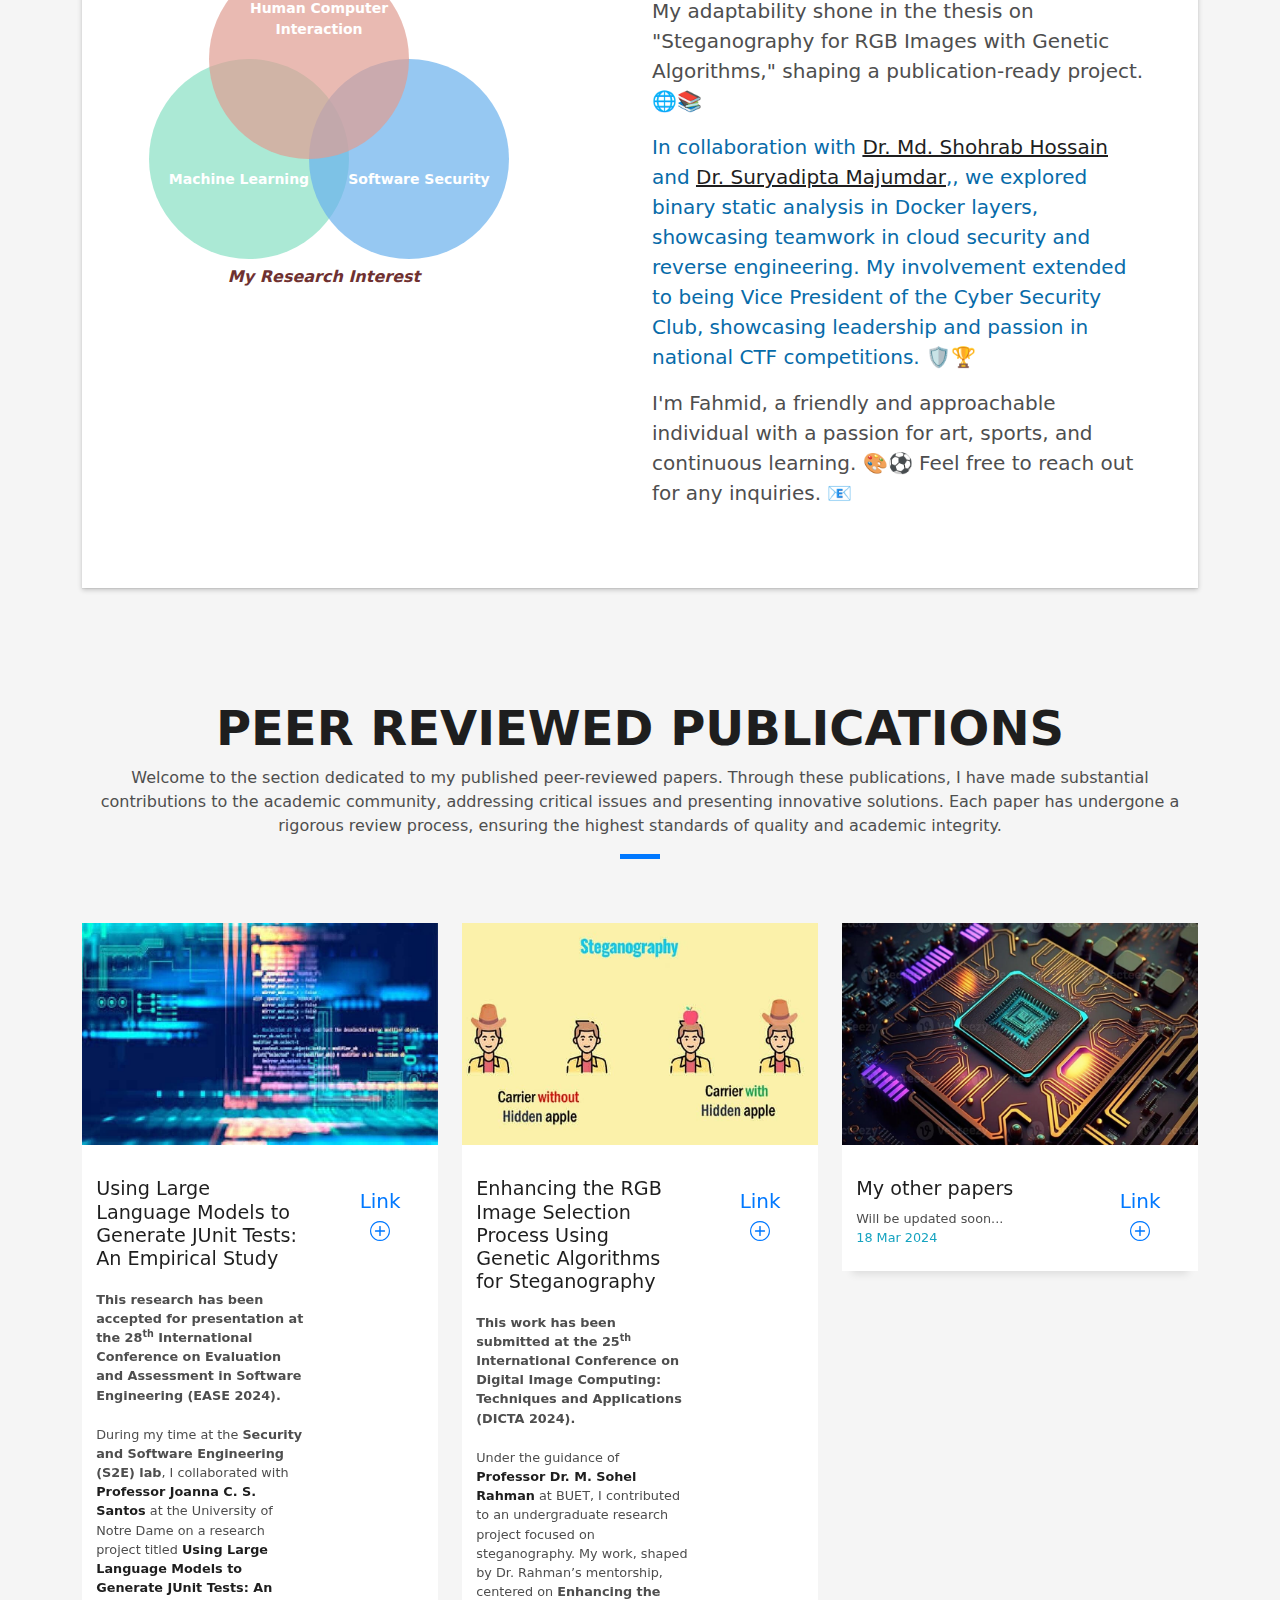
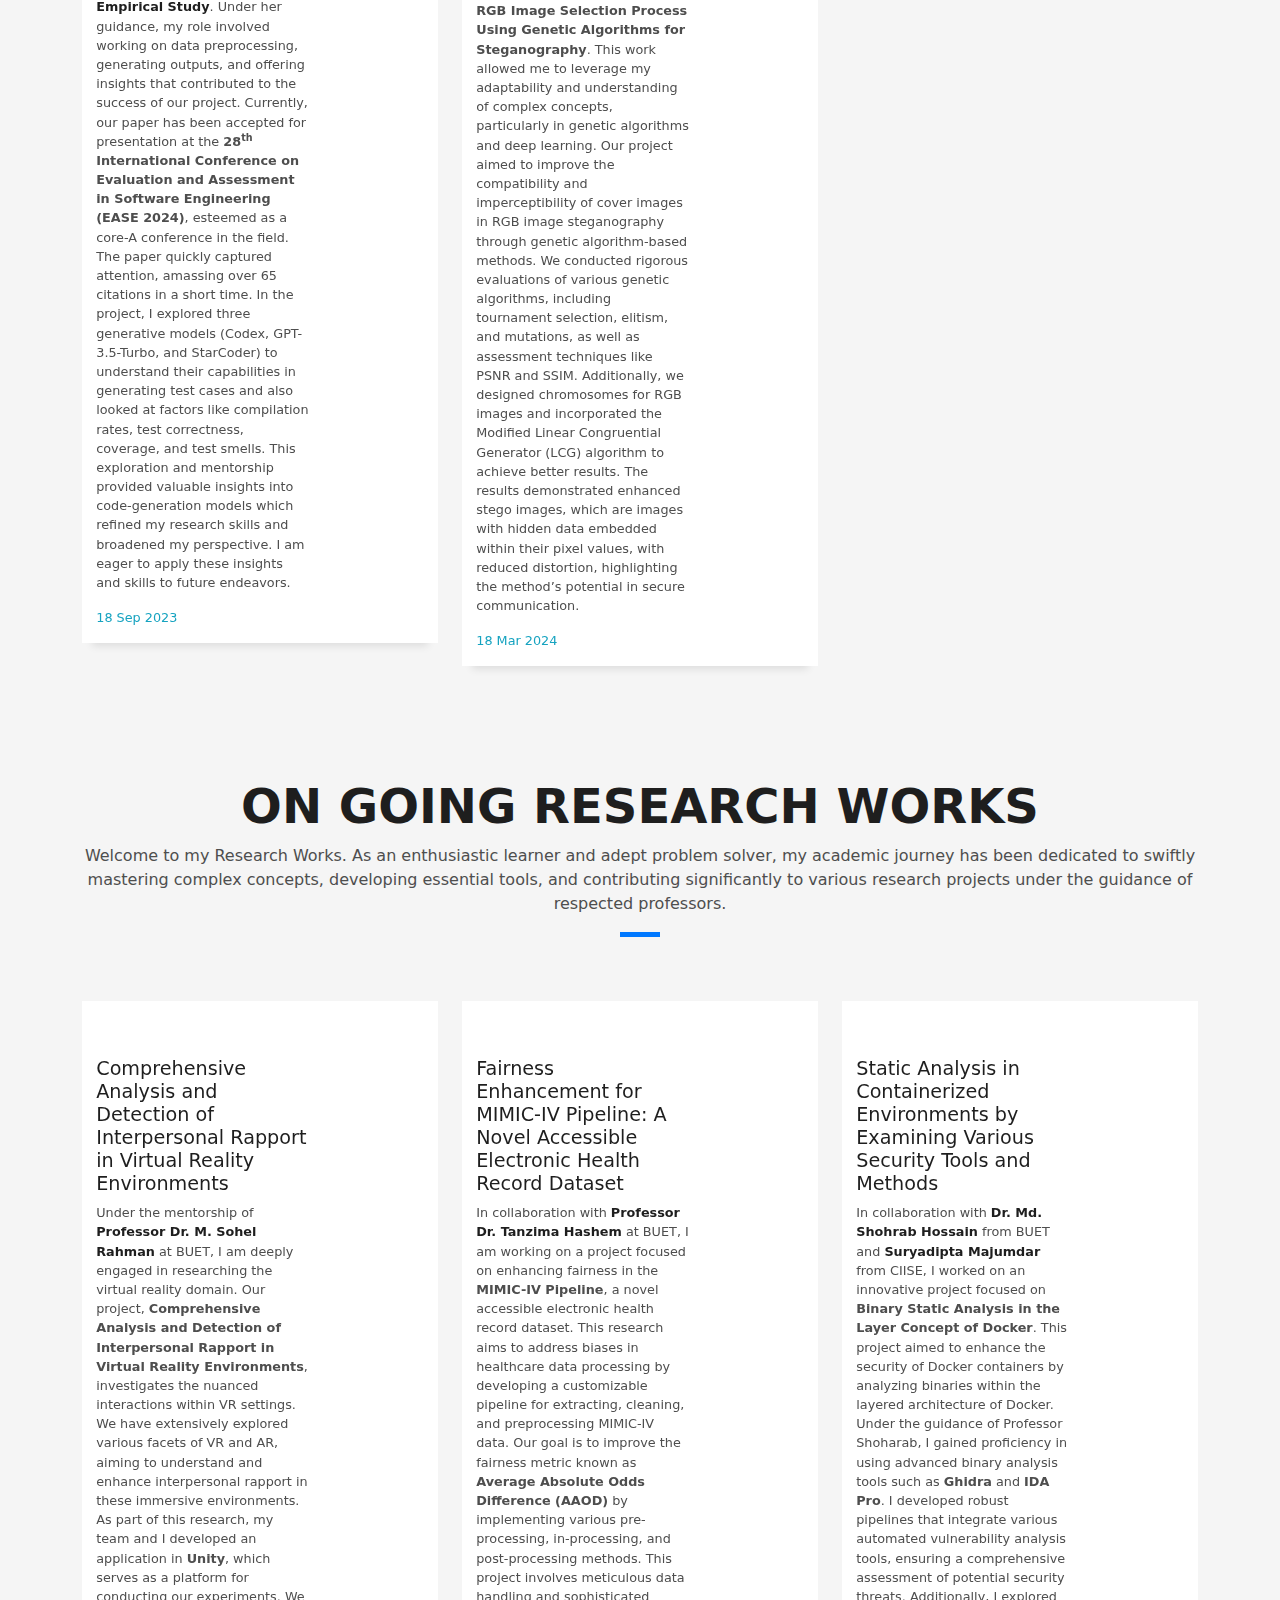
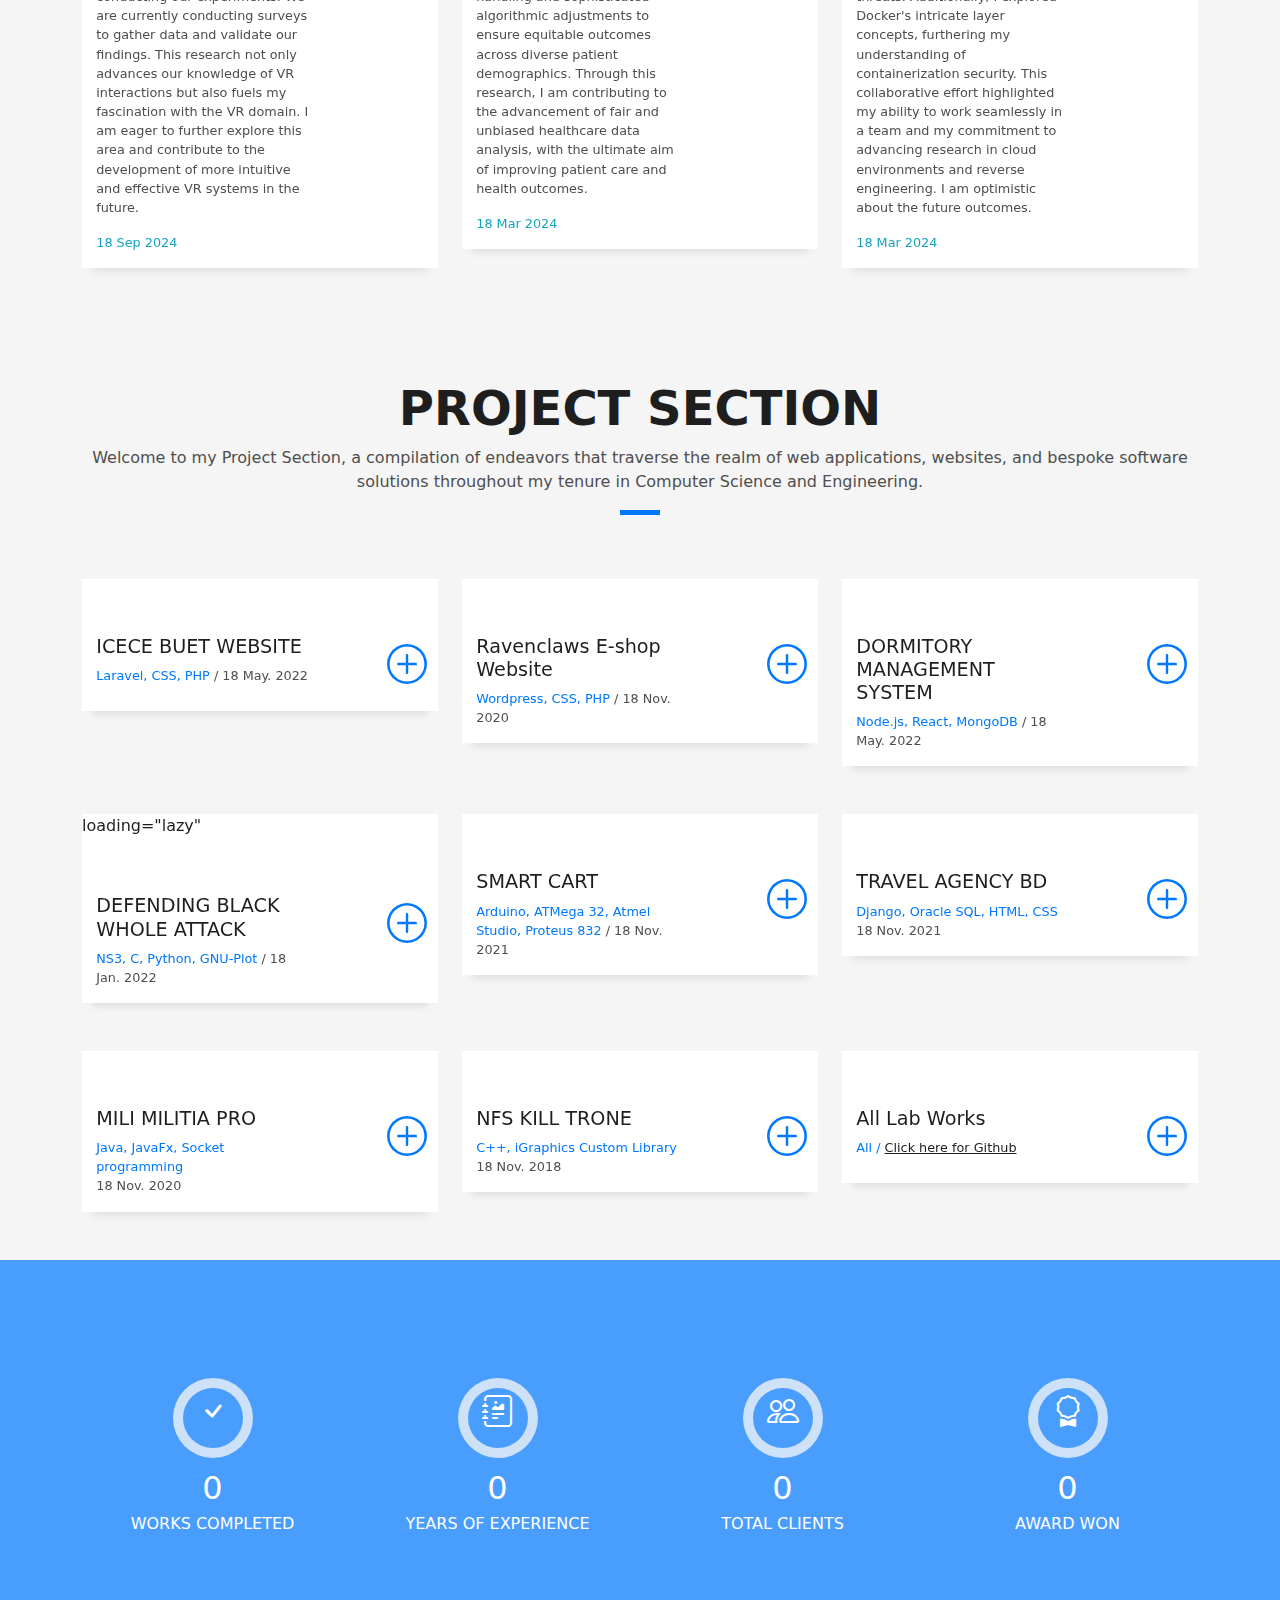
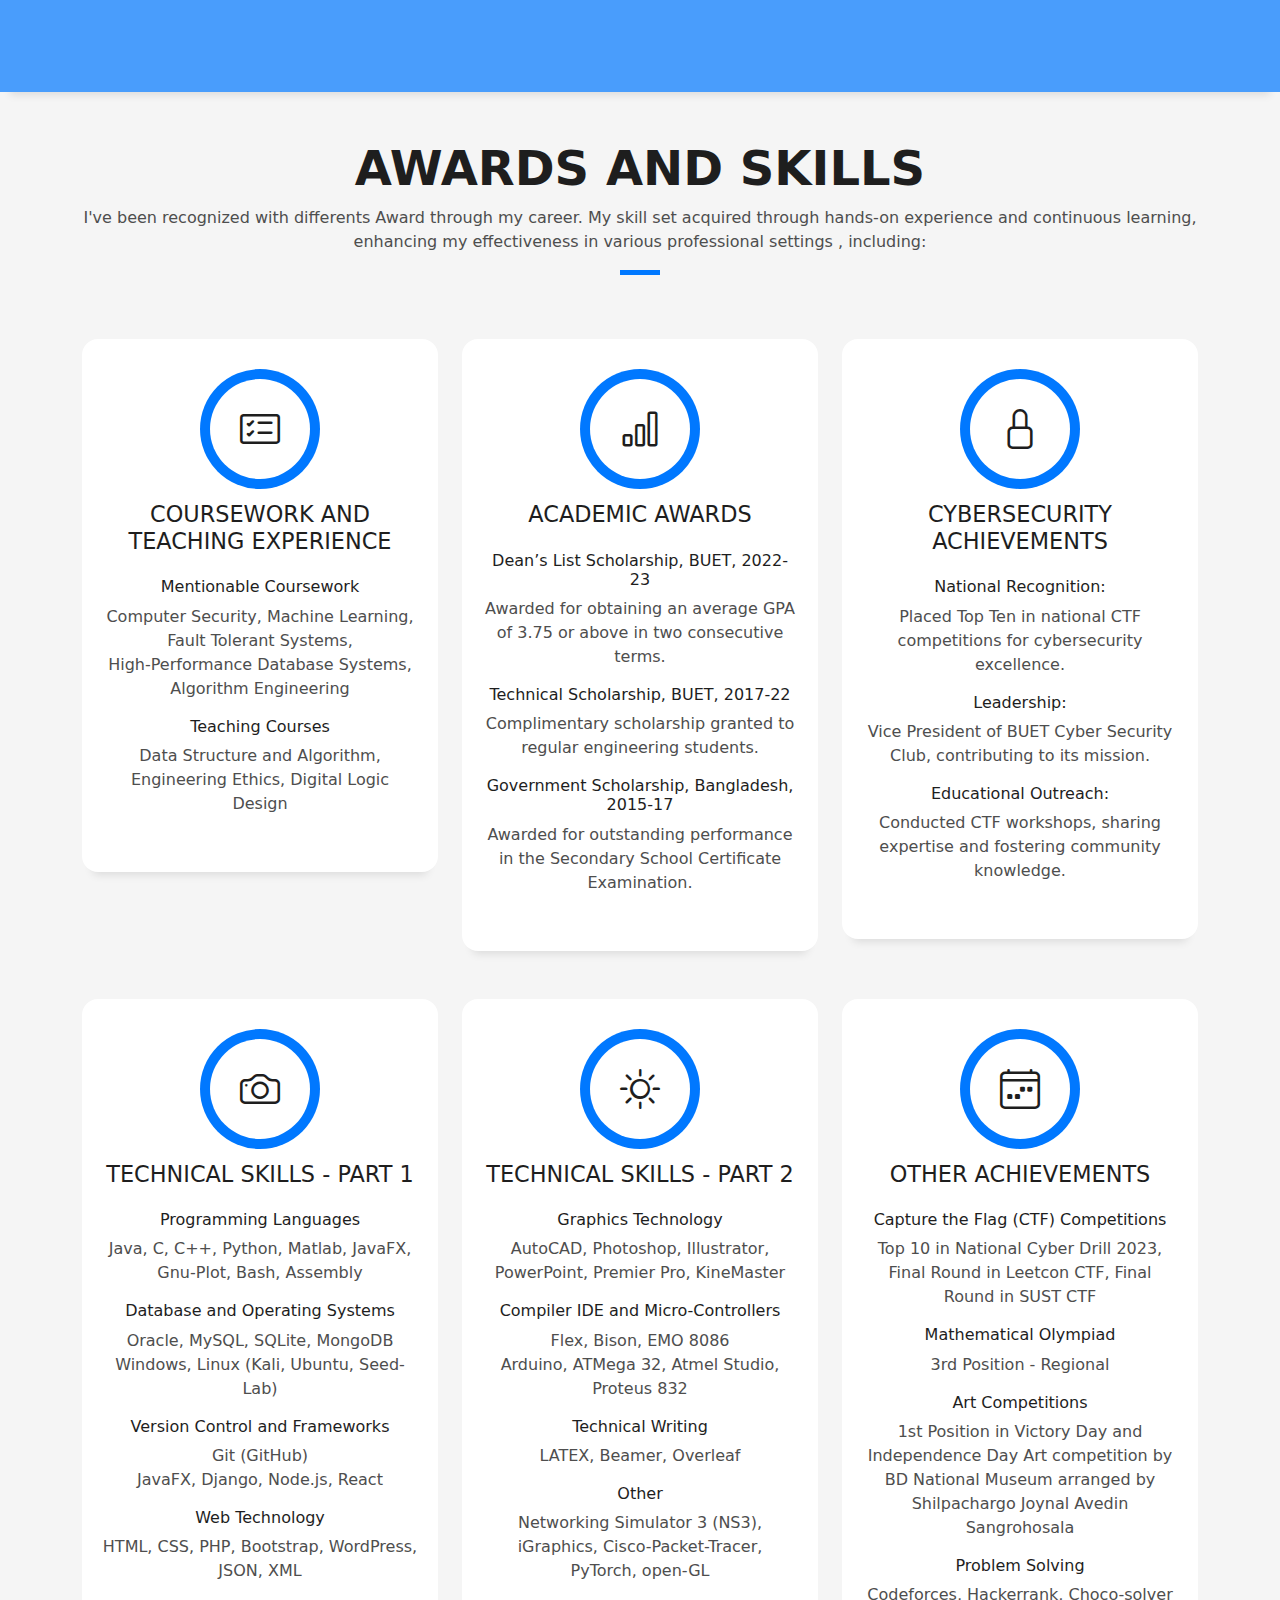
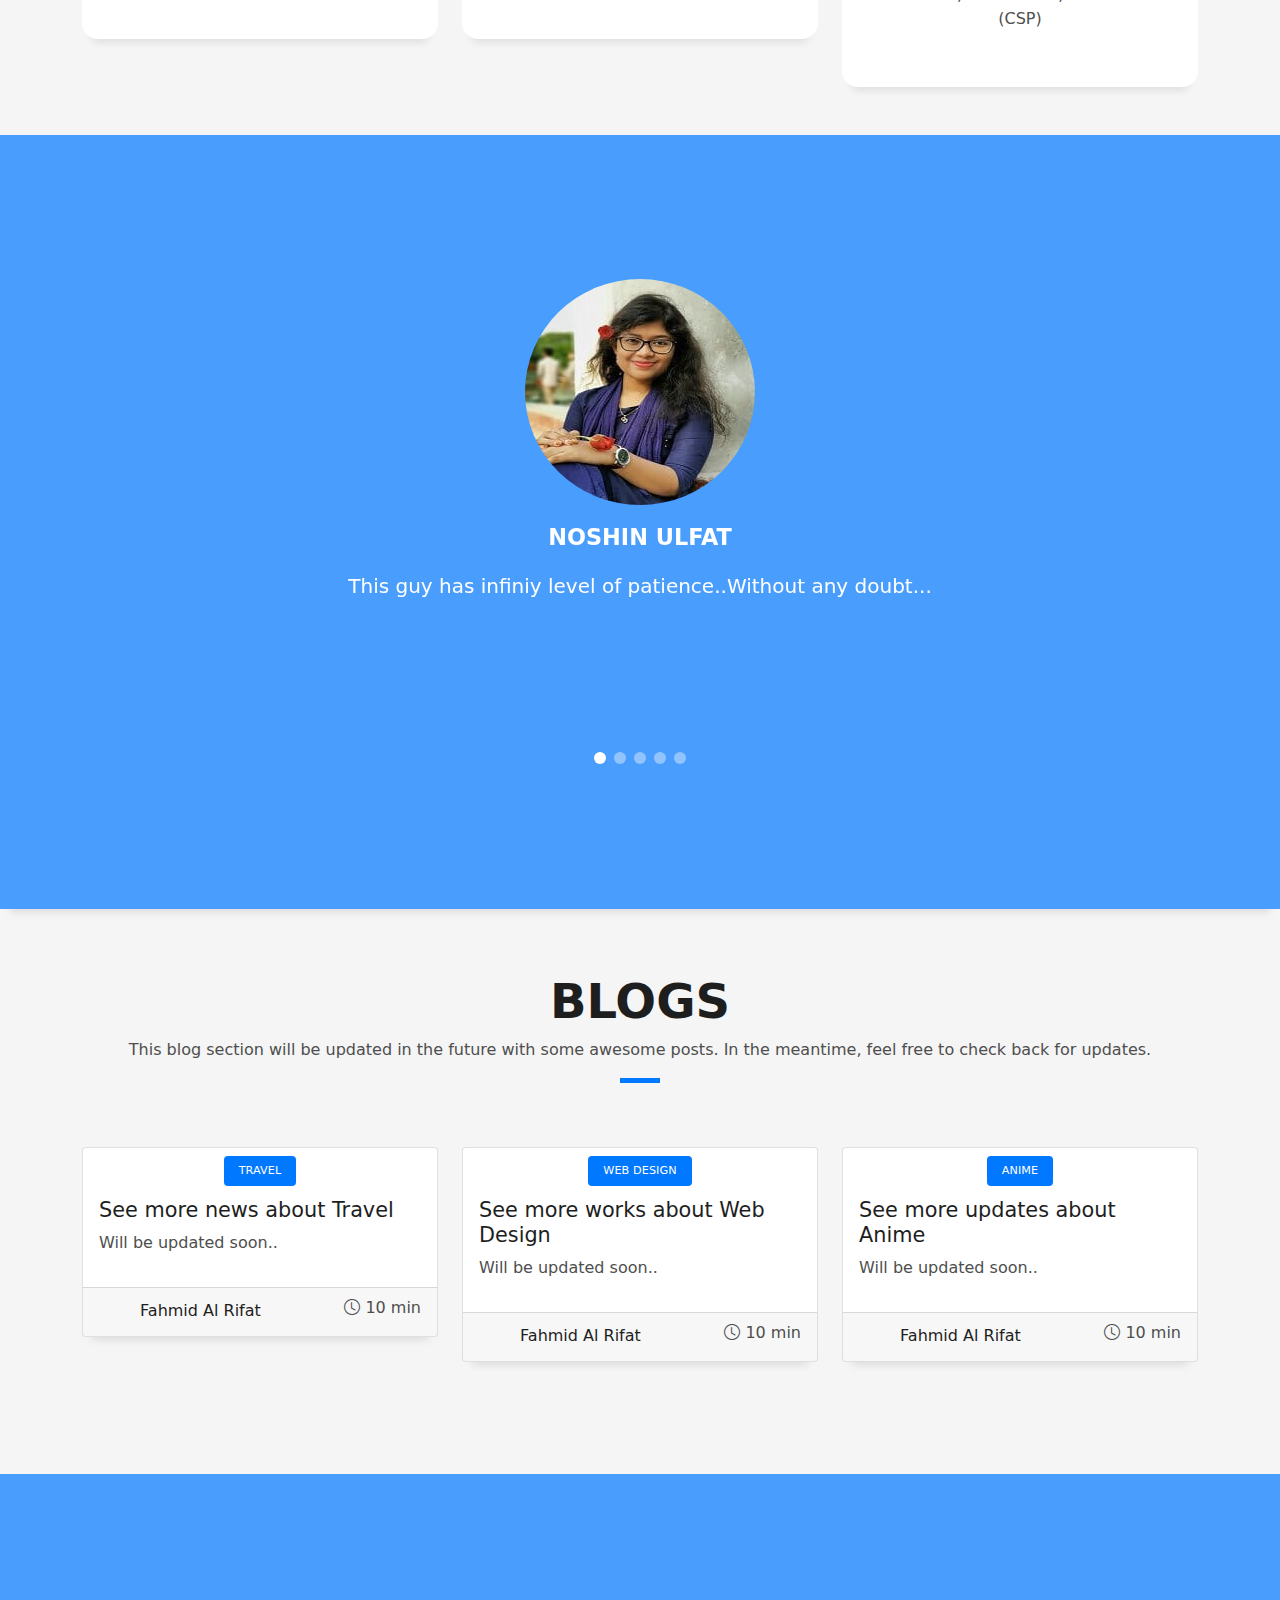
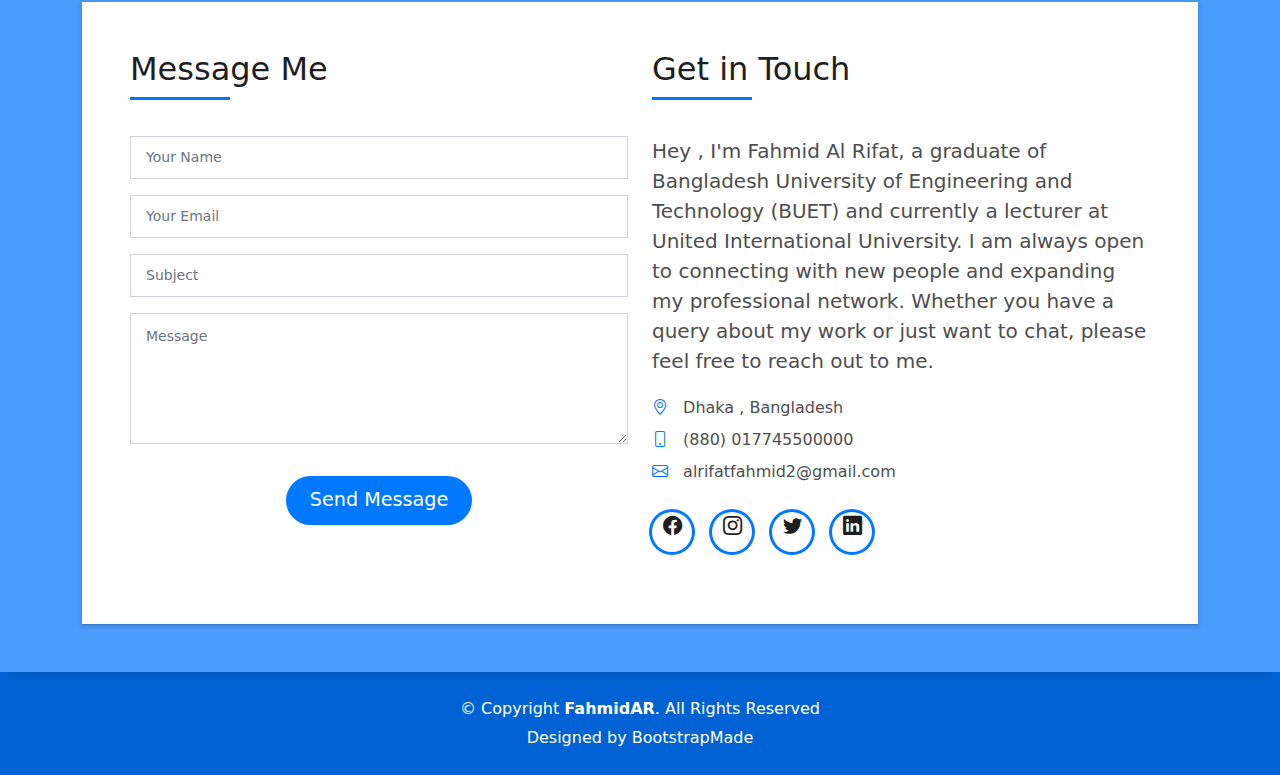
==== commit e5bfbc92: "optimized and minified" ====
--- a/index.html
+++ b/index.html
@@ -42,1469 +42,1460 @@
   </head>
 
   <body>
-    <!-- ======= Header ======= -->
-    <header id="header" class="fixed-top">
-      <div class="container d-flex align-items-center justify-content-between">
-        <h1 class="logo"><a href="https://github.com/FahmidAR">FahmidAR</a></h1>
-        <!-- Uncomment below if you prefer to use an image logo -->
-        <!-- <a href="index.html" class="logo"><img src="assets/img/logo.png" alt="" class="img-fluid"></a>-->
-
-        <nav id="navbar" class="navbar">
-          <ul>
-            <li><a class="nav-link scrollto active" href="#hero">Home</a></li>
-            <li><a class="nav-link scrollto" href="#about">About</a></li>
-            <li><a class="nav-link scrollto" href="#research">Researchs</a></li>
-            <li><a class="nav-link scrollto" href="#work">Projects</a></li>
-            <li><a class="nav-link scrollto" href="#services">Awards</a></li>
-            <li><a class="nav-link scrollto" href="#blog">Blogs</a></li>
-            <li class="dropdown">
-              <a href="#"
-                ><span>Others</span> <i class="bi bi-chevron-down"></i
-              ></a>
-              <ul>
-                <li><a href="#">Anime</a></li>
-                <li class="dropdown">
-                  <a href="#"
-                    ><span>Friends</span> <i class="bi bi-chevron-right"></i
-                  ></a>
+      <!-- ======= Header ======= -->
+      <header id="header" class="fixed-top">
+          <div class="container d-flex align-items-center justify-content-between">
+              <h1 class="logo"><a href="https://github.com/FahmidAR">FahmidAR</a></h1>
+              <!-- Uncomment below if you prefer to use an image logo -->
+              <!-- <a href="index.html" class="logo"><img src="assets/img/logo.png" alt="" class="img-fluid"></a>-->
+
+              <nav id="navbar" class="navbar">
                   <ul>
-                    <li>
-                      <a
-                        href="https://maisharahman876.github.io#"
-                        class="link-warning"
-                        >Maisha</a
-                      >
-                    </li>
-                    <li>
-                      <a href="https://mrmajumder.github.io#" class="link-dark"
-                        >Shafayat</a
-                      >
-                    </li>
-                    <li>
-                      <a href="https://sourov72.github.io#" class="link-dark"
-                        >Jajodia</a
-                      >
-                    </li>
-                    <li><a href="#">Noshin</a></li>
-                    <li><a href="#">Atiq</a></li>
+                      <li><a class="nav-link scrollto active" href="#hero">Home</a></li>
+                      <li><a class="nav-link scrollto" href="#about">About</a></li>
+                      <li><a class="nav-link scrollto" href="#research">Researchs</a></li>
+                      <li><a class="nav-link scrollto" href="#work">Projects</a></li>
+                      <li><a class="nav-link scrollto" href="#services">Awards</a></li>
+                      <li><a class="nav-link scrollto" href="#blog">Blogs</a></li>
+                      <li class="dropdown">
+                          <a href="#">
+                              <span>Others</span> <i class="bi bi-chevron-down"></i>
+                          </a>
+                          <ul>
+                              <li><a href="#">Anime</a></li>
+                              <li class="dropdown">
+                                  <a href="#">
+                                      <span>Friends</span> <i class="bi bi-chevron-right"></i>
+                                  </a>
+                                  <ul>
+                                      <li>
+                                          <a href="https://maisharahman876.github.io#"
+                                             class="link-warning">Maisha</a>
+                                      </li>
+                                      <li>
+                                          <a href="https://mrmajumder.github.io#" class="link-dark">Shafayat</a>
+                                      </li>
+                                      <li>
+                                          <a href="https://sourov72.github.io#" class="link-dark">Jajodia</a>
+                                      </li>
+                                      <li><a href="#">Noshin</a></li>
+                                      <li><a href="#">Atiq</a></li>
+                                  </ul>
+                              </li>
+                              <li><a href="#">Sports</a></li>
+                              <li><a href="#">Books</a></li>
+                              <li><a href="#">Movies</a></li>
+                              <li><a href="#">Skill</a></li>
+                          </ul>
+                      </li>
+                      <li>
+                          <a class="nav-link scrollto" href="assets/files/Fahmid_Resume.pdf">Resume</a>
+                      </li>
+                      <li>
+                          <a class="nav-link scrollto" href="assets/files/Fahmid_CV.pdf">CV</a>
+                      </li>
+                      <li><a class="nav-link scrollto" href="#contact">Contact</a></li>
                   </ul>
-                </li>
-                <li><a href="#">Sports</a></li>
-                <li><a href="#">Books</a></li>
-                <li><a href="#">Movies</a></li>
-                <li><a href="#">Skill</a></li>
-              </ul>
-            </li>
-            <li>
-              <a class="nav-link scrollto" href="assets/files/Fahmid_Resume.pdf"
-                >Resume</a
-              >
-            </li>
-            <li>
-              <a class="nav-link scrollto" href="assets/files/Fahmid_CV.pdf"
-                >CV</a
-              >
-            </li>
-            <li><a class="nav-link scrollto" href="#contact">Contact</a></li>
-          </ul>
-          <i class="bi bi-list mobile-nav-toggle"></i>
-        </nav>
-        <!-- .navbar -->
+                  <i class="bi bi-list mobile-nav-toggle"></i>
+              </nav>
+              <!-- .navbar -->
+          </div>
+      </header>
+      <!-- End Header -->
+      <!-- ======= Hero Section ======= -->
+      <div id="hero"
+           class="hero route bg-image"
+           style="background-image: url(assets/img/1hero-bg.jpg)">
+          <div class="overlay-itro"></div>
+          <div class="hero-content display-table">
+              <div class="table-cell">
+                  <div class="container">
+                      <!--<p class="display-6 color-d">Hello, world!</p>-->
+                      <h1 class="hero-title mb-4">I am Fahmid Al Rifat</h1>
+                      <p class="hero-subtitle">
+                          <span class="typed"
+                                data-typed-items="Lecturer, Research Enthusiast, Security Analyst, Developer, Problem Solver, Photographer "></span>
+                      </p>
+                      <!-- <p class="pt-3"><a class="btn btn-primary btn js-scroll px-4" href="#about" role="button">Learn More</a></p> -->
+                  </div>
+              </div>
+          </div>
       </div>
-    </header>
-    <!-- End Header -->
-
-    <!-- ======= Hero Section ======= -->
-    <div
-      id="hero"
-      class="hero route bg-image"
-      style="background-image: url(assets/img/1hero-bg.jpg)"
-    >
-      <div class="overlay-itro"></div>
-      <div class="hero-content display-table">
-        <div class="table-cell">
-          <div class="container">
-            <!--<p class="display-6 color-d">Hello, world!</p>-->
-            <h1 class="hero-title mb-4">I am Fahmid Al Rifat</h1>
-            <p class="hero-subtitle">
-              <span
-                class="typed"
-                data-typed-items="Lecturer, Research Enthusiast, Security Analyst, Developer, Problem Solver, Photographer "
-              ></span>
-            </p>
-            <!-- <p class="pt-3"><a class="btn btn-primary btn js-scroll px-4" href="#about" role="button">Learn More</a></p> -->
-          </div>
-        </div>
-      </div>
-    </div>
-    <!-- End Hero Section -->
-
-    <main id="main">
-        <!-- ======= About Section ======= -->
-        <section id="about" class="about-mf sect-pt4 route">
-            <div class="container">
-                <div class="row">
-                    <div class="col-sm-12">
-                        <div class="box-shadow-full">
-                            <div class="row">
-                                <div class="col-md-6">
-                                    <div class="row">
-                                        <div class="col-sm-6 col-md-5">
-                                            <div class="about-img">
-                                                <img src="assets/img/Fahmid-Face.jpg"
-                                                     class="img-fluid rounded b-shadow-a"
-                                                     alt="" />
-                                            </div>
+      <!-- End Hero Section -->
+
+      <main id="main">
+          <!-- ======= About Section ======= -->
+          <section id="about" class="about-mf sect-pt4 route">
+              <div class="container">
+                  <div class="row">
+                      <div class="col-sm-12">
+                          <div class="box-shadow-full">
+                              <div class="row">
+                                  <div class="col-md-6">
+                                      <div class="row">
+                                          <div class="col-sm-6 col-md-5">
+                                              <div class="about-img">
+                                                  <img src="assets/img/Fahmid-Face.jpg"
+                                                       class="img-fluid rounded b-shadow-a"
+                                                       alt="" />
+                                              </div>
+                                          </div>
+                                          <div class="col-sm-6 col-md-7">
+                                              <div class="about-info">
+                                                  <p>
+                                                      <span class="title-s">Name: </span>
+                                                      <span>Fahmid Al Rifat</span>
+                                                  </p>
+                                                  <p>
+                                                      <span class="title-s">Profile: </span>
+                                                      <span>CSE Graduate</span>
+                                                  </p>
+                                                  <p>
+                                                      <span class="title-s">Lecturer:  </span>
+                                                      <span>Department of CSE, </span>
+                                                      <span>UIU University</span>
+                                                  </p>
+                                                  <p>
+                                                      <span class="title-s">Email: </span>
+                                                      <span>fahmid@cse.uiu.ac.bd</span>
+                                                  </p>
+                                                  <p>
+                                                      <span class="title-s">Email 2: </span>
+                                                      <span>1705087@ugrad.cse.buet.ac.bd</span>
+                                                  </p>
+                                                  <p>
+                                                      <span class="title-s">Email 3: </span>
+                                                      <span>alrifatfahmid2@gmail.com</span>
+                                                  </p>
+                                                  <p>
+                                                      <span class="title-s">Phone: </span>
+                                                      <span>(880) 017745500000</span>
+                                                  </p>
+                                              </div>
+                                          </div>
+                                      </div>
+                                      <div class="skill-mf">
+
+
+
+                                          <h2>My Research Interest : </h2>
+                                          <strong>
+                                              <ul>
+                                                  <li>Machine Learning</li>
+                                                  <li>Software Security</li>
+                                                  <li>Computer Security</li>
+                                                  <li>Human Computer Interaction</li>
+                                              </ul>
+                                          </strong>
+
+
+                                          <!-- Venn Diagram -->
+                                          <div class="venn-diagram">
+                                              <div class="venn-circle circle1"></div>
+                                              <div class="venn-circle circle2"></div>
+                                              <div class="venn-circle circle3"></div>
+
+                                              <!-- Labels for the Venn Diagram -->
+                                              <div class="label label1">Machine Learning</div>
+                                              <div class="label label2">Software Security</div>
+                                              <div class="label label3">Human Computer <br> Interaction</div>
+                                              <!-- Overall Label for the Venn Diagram -->
+                                              <div class="overall-label">My Research Interest</div>
+                                          </div>
+
+
+
+
+
+
+                                          <!--<span>Machine Learning</span>
+                                        <span class="pull-right">95%</span>
+                                        <div class="progress">
+                                          <div
+                                            class="progress-bar"
+                                            role="progressbar"
+                                            style="width: 95%"
+                                            aria-valuenow="95"
+                                            aria-valuemin="0"
+                                            aria-valuemax="100"
+                                          ></div>
                                         </div>
-                                        <div class="col-sm-6 col-md-7">
-                                            <div class="about-info">
-                                                <p>
-                                                    <span class="title-s">Name: </span>
-                                                    <span>Fahmid Al Rifat</span>
-                                                </p>
-                                                <p>
-                                                    <span class="title-s">Profile: </span>
-                                                    <span>CSE Graduate</span>
-                                                </p>
-                                                <p>
-                                                    <span class="title-s">Lecturer:  </span>
-                                                    <span>Department of CSE, </span>
-                                                    <span>UIU University</span>
-                                                </p>
-                                                <p>
-                                                    <span class="title-s">Email: </span>
-                                                    <span>fahmid@cse.uiu.ac.bd</span>
-                                                </p>
-                                                <p>
-                                                    <span class="title-s">Email 2: </span>
-                                                    <span>1705087@ugrad.cse.buet.ac.bd</span>
-                                                </p>
-                                                <p>
-                                                    <span class="title-s">Email 3: </span>
-                                                    <span>alrifatfahmid2@gmail.com</span>
-                                                </p>
-                                                <p>
-                                                    <span class="title-s">Phone: </span>
-                                                    <span>(880) 017745500000</span>
-                                                </p>
-                                            </div>
+                                        <span>COMPUTER SECURITY</span>
+                                        <span class="pull-right">95%</span>
+                                        <div class="progress">
+                                          <div
+                                            class="progress-bar"
+                                            role="progressbar"
+                                            style="width: 95%"
+                                            aria-valuenow="95"
+                                            aria-valuemin="0"
+                                            aria-valuemax="100"
+                                          ></div>
                                         </div>
-                                    </div>
-                                    <div class="skill-mf">
-
-
-
-                                        <h2>My Research Interest : </h2>
-                                        <strong>
-                                            <ul>
-                                                <li>Machine Learning</li>
-                                                <li>Software Security</li>
-                                                <li>Computer Security</li>
-                                                <li>Human Computer Interaction</li>
-                                            </ul>
-                                        </strong>
-
-
-                                        <!-- Venn Diagram -->
-                                        <div class="venn-diagram">
-                                            <div class="venn-circle circle1"></div>
-                                            <div class="venn-circle circle2"></div>
-                                            <div class="venn-circle circle3"></div>
-
-                                            <!-- Labels for the Venn Diagram -->
-                                            <div class="label label1">Machine Learning</div>
-                                            <div class="label label2">Software Security</div>
-                                            <div class="label label3">Human Computer <br> Interaction</div>
-                                            <!-- Overall Label for the Venn Diagram -->
-                                            <div class="overall-label">My Research Interest</div>
+                                        <span>HCI</span>
+                                        <span class="pull-right">95%</span>
+                                        <div class="progress">
+                                          <div
+                                            class="progress-bar"
+                                            role="progressbar"
+                                            style="width: 95%"
+                                            aria-valuenow="95"
+                                            aria-valuemin="0"
+                                            aria-valuemax="100"
+                                          ></div>
                                         </div>
-
-
-
-
-
-
-                                        <!--<span>Machine Learning</span>
-                                    <span class="pull-right">95%</span>
-                                    <div class="progress">
-                                      <div
-                                        class="progress-bar"
-                                        role="progressbar"
-                                        style="width: 95%"
-                                        aria-valuenow="95"
-                                        aria-valuemin="0"
-                                        aria-valuemax="100"
-                                      ></div>
-                                    </div>
-                                    <span>COMPUTER SECURITY</span>
-                                    <span class="pull-right">95%</span>
-                                    <div class="progress">
-                                      <div
-                                        class="progress-bar"
-                                        role="progressbar"
-                                        style="width: 95%"
-                                        aria-valuenow="95"
-                                        aria-valuemin="0"
-                                        aria-valuemax="100"
-                                      ></div>
-                                    </div>
-                                    <span>HCI</span>
-                                    <span class="pull-right">95%</span>
-                                    <div class="progress">
-                                      <div
-                                        class="progress-bar"
-                                        role="progressbar"
-                                        style="width: 95%"
-                                        aria-valuenow="95"
-                                        aria-valuemin="0"
-                                        aria-valuemax="100"
-                                      ></div>
-                                    </div>
-                                    <span>SOFTWARE SECURITY</span>
-                                    <span class="pull-right">95%</span>
-                                    <div class="progress">
-                                      <div
-                                        class="progress-bar"
-                                        role="progressbar"
-                                        style="width: 95%"
-                                        aria-valuenow="95"
-                                        aria-valuemin="0"
-                                        aria-valuemax="100"
-                                      ></div>
-                                    </div> -->
-                                    </div>
-                                </div>
-                                <div class="col-md-6">
-                                    <div class="about-me pt-4 pt-md-0">
-                                        <div class="title-box-2">
-                                            <h5 class="title-left">About Me</h5>
-                                        </div>
-                                        <p class="lead">
-                                            👋I'm Fahmid (he/him), a recent CSE graduate from BUET and currently a lecturer at UIU University. 🎓
-
-                                        <p class="lead" style="color: rgb(7, 107, 169)">
-                                            Collaborating with <a href="https://joannacss.github.io/" target="_blank">
-                                                <strong><u>Professor Joanna C. S. Santos</u></strong>
-                                            </a>
-                                            at Notre Dame, I contributed to a JSS-reviewed research project on <a href="https://arxiv.org/pdf/2305.00418.pdf" target="_blank">
-                                                <strong><u>large language models for unit test generation.</u></strong>
-                                            </a> My role involved data preprocessing and generating outputs. Fahmid and I evaluated generative models, including Codex and GPT-3.5-Turbo, for test case generation. The project shed light on code generation models, refining my methodologies. 🤝📊
-                                        </p>
-                                        <p class="lead">
-                                            Under <a href="https://cse.buet.ac.bd/faculty/facdetail.php?id=msrahman"
-                                                     target="_blank"><strong><u>Dr. M. Sohel Rahman's</u></strong></a>, guidance at BUET, I delved into projects on Steganography and NLP. My adaptability shone in the thesis on "Steganography for RGB Images with Genetic Algorithms," shaping a publication-ready project. 🌐📚
-                                        </p>
-                                        <p class="lead" style="color: rgb(7, 107, 169)">
-                                            In collaboration with <a href="https://cse.buet.ac.bd/faculty/facdetail.php?id=mshohrabhossain"
-                                                                     target="_blank"><strong><u>Dr. Md. Shohrab Hossain</u></strong></a> and <a href="https://users.encs.concordia.ca/~majumdar/"
-                                                                                                                                                target="_blank"><strong><u>Dr. Suryadipta Majumdar</u></strong></a>,, we explored binary static analysis in Docker layers, showcasing teamwork in cloud security and reverse engineering. My involvement extended to being Vice President of the Cyber Security Club, showcasing leadership and passion in national CTF competitions. 🛡️🏆
-                                        </p>
-                                        <p class="lead"> I'm Fahmid, a friendly and approachable individual with a passion for art, sports, and continuous learning. 🎨⚽ Feel free to reach out for any inquiries. 📧 </p>
-                                        </p>
-                                    </div>
-                                </div>
-                            </div>
-                        </div>
-                    </div>
-                </div>
-            </div>
-        </section>
-        <!-- End About Section -->
-        <!-- ======= Researchfolio Section Published ======= -->
-        <section id="research" class="portfolio-mf sect-pt4 route">
-            <div class="container">
-                <div class="row">
-                    <div class="col-sm-12">
-                        <div class="title-box text-center">
-                            <h3 class="title-a">PEER REVIEWED PUBLICATIONS</h3>
-                            <p>
-                                Welcome to the section dedicated to my published peer-reviewed papers. Through these publications, I have made substantial contributions to the academic community, addressing critical issues and presenting innovative solutions. Each paper has undergone a rigorous review process, ensuring the highest standards of quality and academic integrity.
-                            </p>
-                            <div class="line-mf"></div>
-                        </div>
-                    </div>
-                </div>
-                <div class="row">
-                    <div class="col-md-4">
-                        <div class="work-box">
-                            <a href="assets/img/unit-test.jpg" data-gallery="portfolioGallery" class="portfolio-lightbox">
-                                <div class="work-img">
-                                    <img src="assets/img/unit-test.jpg" alt="Unit Test Research Image" class="img-fluid" />
-                                </div>
-                            </a>
-                            <div class="work-content">
-                                <div class="row">
-                                    <div class="col-sm-8">
-                                        <h2 class="w-title">Using Large Language Models to Generate JUnit Tests: An Empirical Study</h2>
-                                        <div class="w-more">
-                                            <div style="margin-top: 20px; margin-bottom: 20px;">
-                                                <strong>This research has been accepted for presentation at the 28<sup>th</sup> International Conference on Evaluation and Assessment in Software Engineering (EASE 2024).</strong>
-                                            </div>
-                                            <div>
-                                                <p>During my time at the <strong>Security and Software Engineering (S2E) lab</strong>, I collaborated with <strong><a href="https://joannacss.github.io/" target="_blank">Professor Joanna C. S. Santos</a></strong> at the University of Notre Dame on a research project titled <strong><a href="https://arxiv.org/pdf/2305.00418.pdf" target="_blank">Using Large Language Models to Generate JUnit Tests: An Empirical Study</a></strong>. Under her guidance, my role involved working on data preprocessing, generating outputs, and offering insights that contributed to the success of our project. Currently, our paper has been accepted for presentation at the <strong>28<sup>th</sup> International Conference on Evaluation and Assessment in Software Engineering (EASE 2024)</strong>, esteemed as a core-A conference in the field. The paper quickly captured attention, amassing over 65 citations in a short time. In the project, I explored three generative models (Codex, GPT-3.5-Turbo, and StarCoder) to understand their capabilities in generating test cases and also looked at factors like compilation rates, test correctness, coverage, and test smells. This exploration and mentorship provided valuable insights into code-generation models which refined my research skills and broadened my perspective. I am eager to apply these insights and skills to future endeavors.</p>
-                                            </div>
-                                            <div style="color: rgb(22, 163, 192)">18 Sep 2023</div>
-                                        </div>
-                                    </div>
-                                    <div class="col-sm-4">
+                                        <span>SOFTWARE SECURITY</span>
+                                        <span class="pull-right">95%</span>
+                                        <div class="progress">
+                                          <div
+                                            class="progress-bar"
+                                            role="progressbar"
+                                            style="width: 95%"
+                                            aria-valuenow="95"
+                                            aria-valuemin="0"
+                                            aria-valuemax="100"
+                                          ></div>
+                                        </div> -->
+                                      </div>
+                                  </div>
+                                  <div class="col-md-6">
+                                      <div class="about-me pt-4 pt-md-0">
+                                          <div class="title-box-2">
+                                              <h5 class="title-left">About Me</h5>
+                                          </div>
+                                          <p class="lead">
+                                              👋I'm Fahmid (he/him), a recent CSE graduate from BUET and currently a lecturer at UIU University. 🎓
+
+                                          <p class="lead" style="color: rgb(7, 107, 169)">
+                                              Collaborating with <a href="https://joannacss.github.io/" target="_blank">
+                                                  <strong><u>Professor Joanna C. S. Santos</u></strong>
+                                              </a>
+                                              at Notre Dame, I contributed to a JSS-reviewed research project on <a href="https://arxiv.org/pdf/2305.00418.pdf" target="_blank">
+                                                  <strong><u>large language models for unit test generation.</u></strong>
+                                              </a> My role involved data preprocessing and generating outputs. Fahmid and I evaluated generative models, including Codex and GPT-3.5-Turbo, for test case generation. The project shed light on code generation models, refining my methodologies. 🤝📊
+                                          </p>
+                                          <p class="lead">
+                                              Under <a href="https://cse.buet.ac.bd/faculty/facdetail.php?id=msrahman"
+                                                       target="_blank"><strong><u>Dr. M. Sohel Rahman's</u></strong></a>, guidance at BUET, I delved into projects on Steganography and NLP. My adaptability shone in the thesis on "Steganography for RGB Images with Genetic Algorithms," shaping a publication-ready project. 🌐📚
+                                          </p>
+                                          <p class="lead" style="color: rgb(7, 107, 169)">
+                                              In collaboration with <a href="https://cse.buet.ac.bd/faculty/facdetail.php?id=mshohrabhossain"
+                                                                       target="_blank"><strong><u>Dr. Md. Shohrab Hossain</u></strong></a> and <a href="https://users.encs.concordia.ca/~majumdar/"
+                                                                                                                                                  target="_blank"><strong><u>Dr. Suryadipta Majumdar</u></strong></a>,, we explored binary static analysis in Docker layers, showcasing teamwork in cloud security and reverse engineering. My involvement extended to being Vice President of the Cyber Security Club, showcasing leadership and passion in national CTF competitions. 🛡️🏆
+                                          </p>
+                                          <p class="lead"> I'm Fahmid, a friendly and approachable individual with a passion for art, sports, and continuous learning. 🎨⚽ Feel free to reach out for any inquiries. 📧 </p>
+                                          </p>
+                                      </div>
+                                  </div>
+                              </div>
+                          </div>
+                      </div>
+                  </div>
+              </div>
+          </section>
+          <!-- End About Section -->
+          <!-- ======= Researchfolio Section Published ======= -->
+          <section id="research" class="portfolio-mf sect-pt4 route">
+              <div class="container">
+                  <div class="row">
+                      <div class="col-sm-12">
+                          <div class="title-box text-center">
+                              <h3 class="title-a">PEER REVIEWED PUBLICATIONS</h3>
+                              <p>
+                                  Welcome to the section dedicated to my published peer-reviewed papers. Through these publications, I have made substantial contributions to the academic community, addressing critical issues and presenting innovative solutions. Each paper has undergone a rigorous review process, ensuring the highest standards of quality and academic integrity.
+                              </p>
+                              <div class="line-mf"></div>
+                          </div>
+                      </div>
+                  </div>
+                  <div class="row">
+                      <div class="col-md-4">
+                          <div class="work-box">
+                              <a href="assets/img/unit-test.jpg" data-gallery="portfolioGallery" class="portfolio-lightbox">
+                                  <div class="work-img">
+                                      <img src="assets/img/unit-test.jpg"  loading="lazy" alt="Unit Test Research Image" class="img-fluid" />
+                                  </div>
+                              </a>
+                              <div class="work-content">
+                                  <div class="row">
+                                      <div class="col-sm-8">
+                                          <h2 class="w-title">Using Large Language Models to Generate JUnit Tests: An Empirical Study</h2>
+                                          <div class="w-more">
+                                              <div style="margin-top: 20px; margin-bottom: 20px;">
+                                                  <strong>This research has been accepted for presentation at the 28<sup>th</sup> International Conference on Evaluation and Assessment in Software Engineering (EASE 2024).</strong>
+                                              </div>
+                                              <div>
+                                                  <p>During my time at the <strong>Security and Software Engineering (S2E) lab</strong>, I collaborated with <strong><a href="https://joannacss.github.io/" target="_blank">Professor Joanna C. S. Santos</a></strong> at the University of Notre Dame on a research project titled <strong><a href="https://arxiv.org/pdf/2305.00418.pdf" target="_blank">Using Large Language Models to Generate JUnit Tests: An Empirical Study</a></strong>. Under her guidance, my role involved working on data preprocessing, generating outputs, and offering insights that contributed to the success of our project. Currently, our paper has been accepted for presentation at the <strong>28<sup>th</sup> International Conference on Evaluation and Assessment in Software Engineering (EASE 2024)</strong>, esteemed as a core-A conference in the field. The paper quickly captured attention, amassing over 65 citations in a short time. In the project, I explored three generative models (Codex, GPT-3.5-Turbo, and StarCoder) to understand their capabilities in generating test cases and also looked at factors like compilation rates, test correctness, coverage, and test smells. This exploration and mentorship provided valuable insights into code-generation models which refined my research skills and broadened my perspective. I am eager to apply these insights and skills to future endeavors.</p>
+                                              </div>
+                                              <div style="color: rgb(22, 163, 192)">18 Sep 2023</div>
+                                          </div>
+                                      </div>
+                                      <div class="col-sm-4">
+                                          <div class="w-like">
+                                              <a href="https://drive.google.com/drive/folders/1hAc5Dvu2N8H3B_Te8rQ07XVW6iCxuqhm?usp=sharing" class="btn btn-outline-dark btn-lg" style="background-color: transparent; border-color: white;">
+                                                  Link <span class="bi bi-plus-circle"></span>
+                                              </a>
+                                          </div>
+                                      </div>
+                                  </div>
+                              </div>
+                          </div>
+                      </div>
+                      <div class="col-md-4">
+                          <div class="work-box">
+                              <a href="assets/img/steganography.jpg" data-gallery="portfolioGallery" class="portfolio-lightbox">
+                                  <div class="work-img">
+                                      <img src="assets/img/steganography.jpg" loading="lazy" alt="Steganography Research Image" class="img-fluid" />
+                                  </div>
+                              </a>
+                              <div class="work-content">
+                                  <div class="row">
+                                      <div class="col-sm-8">
+                                          <h2 class="w-title">Enhancing the RGB Image Selection Process Using Genetic Algorithms for Steganography</h2>
+                                          <div class="w-more">
+                                              <div style="margin-top: 20px; margin-bottom: 20px;">
+                                                  <strong>This work has been submitted at the 25<sup>th</sup> International Conference on Digital Image Computing: Techniques and Applications (DICTA 2024).</strong>
+                                              </div>
+                                              <div>
+                                                  <p>Under the guidance of <strong><a href="https://cse.buet.ac.bd/faculty/facdetail.php?id=msrahman" target="_blank">Professor Dr. M. Sohel Rahman</a></strong> at BUET, I contributed to an undergraduate research project focused on steganography. My work, shaped by Dr. Rahman’s mentorship, centered on <strong>Enhancing the RGB Image Selection Process Using Genetic Algorithms for Steganography</strong>. This work allowed me to leverage my adaptability and understanding of complex concepts, particularly in genetic algorithms and deep learning. Our project aimed to improve the compatibility and imperceptibility of cover images in RGB image steganography through genetic algorithm-based methods. We conducted rigorous evaluations of various genetic algorithms, including tournament selection, elitism, and mutations, as well as assessment techniques like PSNR and SSIM. Additionally, we designed chromosomes for RGB images and incorporated the Modified Linear Congruential Generator (LCG) algorithm to achieve better results. The results demonstrated enhanced stego images, which are images with hidden data embedded within their pixel values, with reduced distortion, highlighting the method’s potential in secure communication.</p>
+                                              </div>
+                                              <div style="color: rgb(22, 163, 192)">18 Mar 2024</div>
+                                          </div>
+                                      </div>
+                                      <div class="col-sm-4">
+                                          <div class="w-like">
+                                              <a href="https://drive.google.com/drive/folders/17KLEjKJojI93vZ1P-94GrikSUWxohdiV?usp=sharing" class="btn btn-outline-dark btn-lg" style="background-color: transparent; border-color: white;">
+                                                  Link <span class="bi bi-plus-circle"></span>
+                                              </a>
+                                          </div>
+                                      </div>
+                                  </div>
+                              </div>
+                          </div>
+                      </div>
+                      <div class="col-md-4">
+                          <div class="work-box">
+                              <a href="assets/img/CSE.jpg" data-gallery="portfolioGallery" class="portfolio-lightbox">
+                                  <div class="work-img">
+                                      <img src="assets/img/CSE.jpg" loading="lazy" alt="Placeholder Image for Other Papers" class="img-fluid" />
+                                  </div>
+                              </a>
+                              <div class="work-content">
+                                  <div class="row">
+                                      <div class="col-sm-8">
+                                          <h2 class="w-title">My other papers</h2>
+                                          <div class="w-more">
+                                              <div>Will be updated soon...</div>
+                                              <div style="color: rgb(22, 163, 192)">18 Mar 2024</div>
+                                          </div>
+                                      </div>
+                                      <div class="col-sm-4">
+                                          <div class="w-like">
+                                              <a href="index.html" class="btn btn-outline-dark btn-lg" style="background-color: transparent; border-color: white;">
+                                                  Link <span class="bi bi-plus-circle"></span>
+                                              </a>
+                                          </div>
+                                      </div>
+                                  </div>
+                              </div>
+                          </div>
+                      </div>
+                  </div>
+              </div>
+          </section>
+          <!-- End Portfolio Section -->
+          <!-- ======= Researchfolio Section On Going ======= -->
+          <section id="research" class="portfolio-mf sect-pt4 route">
+              <div class="container">
+                  <div class="row">
+                      <div class="col-sm-12">
+                          <div class="title-box text-center">
+                              <h3 class="title-a">On Going Research Works</h3>
+                              <p>
+                                  Welcome to my Research Works. As an enthusiastic learner and adept problem solver, my academic journey has been dedicated to swiftly mastering complex concepts, developing essential tools, and contributing significantly to various research projects under the guidance of respected professors.
+                              </p>
+                              <div class="line-mf"></div>
+                          </div>
+                      </div>
+                  </div>
+                  <div class="row">
+                      <div class="col-md-4">
+                          <div class="work-box">
+                              <a href="assets/img/unit-test.jpg" data-gallery="portfolioGallery" class="portfolio-lightbox">
+                                  <div class="work-img">
+                                      <img src="assets/img/VR.jpg" loading="lazy" alt="VR Research Image" class="img-fluid" />
+                                  </div>
+                              </a>
+                              <div class="work-content">
+                                  <div class="row">
+                                      <div class="col-sm-8">
+                                          <h2 class="w-title">Comprehensive Analysis and Detection of Interpersonal Rapport in Virtual Reality Environments</h2>
+                                          <div class="w-more">
+                                              <div>
+                                                  <p>
+                                                      Under the mentorship of
+                                                      <a href="https://cse.buet.ac.bd/faculty/facdetail.php?id=msrahman" target="_blank"><strong>Professor Dr. M. Sohel Rahman</strong></a>
+                                                      at BUET, I am deeply engaged in researching the virtual reality domain. Our project, <strong>Comprehensive Analysis and Detection of Interpersonal Rapport in Virtual Reality Environments</strong>, investigates the nuanced interactions within VR settings. We have extensively explored various facets of VR and AR, aiming to understand and enhance interpersonal rapport in these immersive environments. As part of this research, my team and I developed an application in <strong>Unity</strong>, which serves as a platform for conducting our experiments. We are currently conducting surveys to gather data and validate our findings. This research not only advances our knowledge of VR interactions but also fuels my fascination with the VR domain. I am eager to further explore this area and contribute to the development of more intuitive and effective VR systems in the future.
+                                                  </p>
+                                              </div>
+                                              <div style="color: rgb(22, 163, 192)">18 Sep 2024</div>
+                                          </div>
+                                      </div>
+                                      <!--<div class="col-sm-4">
                                         <div class="w-like">
                                             <a href="https://drive.google.com/drive/folders/1hAc5Dvu2N8H3B_Te8rQ07XVW6iCxuqhm?usp=sharing" class="btn btn-outline-dark btn-lg" style="background-color: transparent; border-color: white;">
                                                 Link <span class="bi bi-plus-circle"></span>
                                             </a>
                                         </div>
-                                    </div>
-                                </div>
-                            </div>
-                        </div>
-                    </div>
-                    <div class="col-md-4">
-                        <div class="work-box">
-                            <a href="assets/img/steganography.jpg" data-gallery="portfolioGallery" class="portfolio-lightbox">
-                                <div class="work-img">
-                                    <img src="assets/img/steganography.jpg" alt="Steganography Research Image" class="img-fluid" />
-                                </div>
-                            </a>
-                            <div class="work-content">
-                                <div class="row">
-                                    <div class="col-sm-8">
-                                        <h2 class="w-title">Enhancing the RGB Image Selection Process Using Genetic Algorithms for Steganography</h2>
-                                        <div class="w-more">
-                                            <div style="margin-top: 20px; margin-bottom: 20px;">
-                                                <strong>This work has been submitted at the 25<sup>th</sup> International Conference on Digital Image Computing: Techniques and Applications (DICTA 2024).</strong>
-                                            </div>
-                                            <div>
-                                                <p>Under the guidance of <strong><a href="https://cse.buet.ac.bd/faculty/facdetail.php?id=msrahman" target="_blank">Professor Dr. M. Sohel Rahman</a></strong> at BUET, I contributed to an undergraduate research project focused on steganography. My work, shaped by Dr. Rahman’s mentorship, centered on <strong>Enhancing the RGB Image Selection Process Using Genetic Algorithms for Steganography</strong>. This work allowed me to leverage my adaptability and understanding of complex concepts, particularly in genetic algorithms and deep learning. Our project aimed to improve the compatibility and imperceptibility of cover images in RGB image steganography through genetic algorithm-based methods. We conducted rigorous evaluations of various genetic algorithms, including tournament selection, elitism, and mutations, as well as assessment techniques like PSNR and SSIM. Additionally, we designed chromosomes for RGB images and incorporated the Modified Linear Congruential Generator (LCG) algorithm to achieve better results. The results demonstrated enhanced stego images, which are images with hidden data embedded within their pixel values, with reduced distortion, highlighting the method’s potential in secure communication.</p>
-                                            </div>
-                                            <div style="color: rgb(22, 163, 192)">18 Mar 2024</div>
-                                        </div>
-                                    </div>
-                                    <div class="col-sm-4">
+                                    </div>-->
+                                  </div>
+                              </div>
+                          </div>
+                      </div>
+                      <div class="col-md-4">
+                          <div class="work-box">
+                              <a href="assets/img/Fairness.jpg" data-gallery="portfolioGallery" class="portfolio-lightbox">
+                                  <div class="work-img">
+                                      <img src="assets/img/Fairness.jpg" loading="lazy" alt="Fairness Research Image" class="img-fluid" />
+                                  </div>
+                              </a>
+                              <div class="work-content">
+                                  <div class="row">
+                                      <div class="col-sm-8">
+                                          <h2 class="w-title">Fairness Enhancement for MIMIC-IV Pipeline: A Novel Accessible Electronic Health Record Dataset</h2>
+                                          <div class="w-more">
+                                              <div>
+                                                  <p>
+                                                      In collaboration with
+                                                      <a href="https://cse.buet.ac.bd/faculty_list/detail/tanzimahashem" target="_blank"><strong>Professor Dr. Tanzima Hashem</strong></a>
+                                                      at BUET, I am working on a project focused on enhancing fairness in the <strong>MIMIC-IV Pipeline</strong>, a novel accessible electronic health record dataset. This research aims to address biases in healthcare data processing by developing a customizable pipeline for extracting, cleaning, and preprocessing MIMIC-IV data. Our goal is to improve the fairness metric known as <strong>Average Absolute Odds Difference (AAOD)</strong> by implementing various pre-processing, in-processing, and post-processing methods. This project involves meticulous data handling and sophisticated algorithmic adjustments to ensure equitable outcomes across diverse patient demographics. Through this research, I am contributing to the advancement of fair and unbiased healthcare data analysis, with the ultimate aim of improving patient care and health outcomes.
+                                                  </p>
+                                              </div>
+                                              <div style="color: rgb(22, 163, 192)">18 Mar 2024</div>
+                                          </div>
+                                      </div>
+                                      <!--<div class="col-sm-4">
                                         <div class="w-like">
                                             <a href="https://drive.google.com/drive/folders/17KLEjKJojI93vZ1P-94GrikSUWxohdiV?usp=sharing" class="btn btn-outline-dark btn-lg" style="background-color: transparent; border-color: white;">
                                                 Link <span class="bi bi-plus-circle"></span>
                                             </a>
                                         </div>
-                                    </div>
-                                </div>
-                            </div>
-                        </div>
-                    </div>
-                    <div class="col-md-4">
-                        <div class="work-box">
-                            <a href="assets/img/CSE.jpg" data-gallery="portfolioGallery" class="portfolio-lightbox">
-                                <div class="work-img">
-                                    <img src="assets/img/CSE.jpg" alt="Placeholder Image for Other Papers" class="img-fluid" />
-                                </div>
-                            </a>
-                            <div class="work-content">
-                                <div class="row">
-                                    <div class="col-sm-8">
-                                        <h2 class="w-title">My other papers</h2>
-                                        <div class="w-more">
-                                            <div>Will be updated soon...</div>
-                                            <div style="color: rgb(22, 163, 192)">18 Mar 2024</div>
-                                        </div>
-                                    </div>
-                                    <div class="col-sm-4">
+                                    </div>-->
+                                  </div>
+                              </div>
+                          </div>
+                      </div>
+                      <div class="col-md-4">
+                          <div class="work-box">
+                              <a href="assets/img/docker.jpg" data-gallery="portfolioGallery" class="portfolio-lightbox">
+                                  <div class="work-img">
+                                      <img src="assets/img/docker.jpg" loading="lazy" alt="Docker Research Image" class="img-fluid" />
+                                  </div>
+                              </a>
+                              <div class="work-content">
+                                  <div class="row">
+                                      <div class="col-sm-8">
+                                          <h2 class="w-title">Static Analysis in Containerized Environments by Examining Various Security Tools and Methods</h2>
+                                          <div class="w-more">
+                                              <div>
+                                                  <p>
+                                                      In collaboration with
+                                                      <a href="https://cse.buet.ac.bd/faculty/facdetail.php?id=mshohrabhossain" target="_blank"><strong>Dr. Md. Shohrab Hossain</strong></a>
+                                                      from BUET and
+                                                      <a href="https://users.encs.concordia.ca/~majumdar/" target="_blank"><strong>Suryadipta Majumdar</strong></a>
+                                                      from CIISE, I worked on an innovative project focused on <strong>Binary Static Analysis in the Layer Concept of Docker</strong>. This project aimed to enhance the security of Docker containers by analyzing binaries within the layered architecture of Docker. Under the guidance of Professor Shoharab, I gained proficiency in using advanced binary analysis tools such as <strong>Ghidra</strong> and <strong>IDA Pro</strong>. I developed robust pipelines that integrate various automated vulnerability analysis tools, ensuring a comprehensive assessment of potential security threats. Additionally, I explored Docker's intricate layer concepts, furthering my understanding of containerization security. This collaborative effort highlighted my ability to work seamlessly in a team and my commitment to advancing research in cloud environments and reverse engineering. I am optimistic about the future outcomes.
+                                                  </p>
+                                              </div>
+                                              <div style="color: rgb(22, 163, 192)">18 Mar 2024</div>
+                                          </div>
+                                      </div>
+                                      <!--<div class="col-sm-4">
                                         <div class="w-like">
                                             <a href="index.html" class="btn btn-outline-dark btn-lg" style="background-color: transparent; border-color: white;">
                                                 Link <span class="bi bi-plus-circle"></span>
                                             </a>
                                         </div>
-                                    </div>
-                                </div>
-                            </div>
-                        </div>
-                    </div>
-                </div>
-            </div>
-        </section>
-        <!-- End Portfolio Section -->
-        <!-- ======= Researchfolio Section On Going ======= -->
-        <section id="research" class="portfolio-mf sect-pt4 route">
-            <div class="container">
-                <div class="row">
-                    <div class="col-sm-12">
-                        <div class="title-box text-center">
-                            <h3 class="title-a">On Going Research Works</h3>
-                            <p>
-                                Welcome to my Research Works. As an enthusiastic learner and adept problem solver, my academic journey has been dedicated to swiftly mastering complex concepts, developing essential tools, and contributing significantly to various research projects under the guidance of respected professors.
-                            </p>
-                            <div class="line-mf"></div>
-                        </div>
-                    </div>
-                </div>
-                <div class="row">
-                    <div class="col-md-4">
-                        <div class="work-box">
-                            <a href="assets/img/unit-test.jpg" data-gallery="portfolioGallery" class="portfolio-lightbox">
-                                <div class="work-img">
-                                    <img src="assets/img/VR.jpg" alt="VR Research Image" class="img-fluid" />
-                                </div>
-                            </a>
-                            <div class="work-content">
-                                <div class="row">
-                                    <div class="col-sm-8">
-                                        <h2 class="w-title">Comprehensive Analysis and Detection of Interpersonal Rapport in Virtual Reality Environments</h2>
-                                        <div class="w-more">
-                                            <div>
-                                                <p>
-                                                    Under the mentorship of
-                                                    <a href="https://cse.buet.ac.bd/faculty/facdetail.php?id=msrahman" target="_blank"><strong>Professor Dr. M. Sohel Rahman</strong></a>
-                                                    at BUET, I am deeply engaged in researching the virtual reality domain. Our project, <strong>Comprehensive Analysis and Detection of Interpersonal Rapport in Virtual Reality Environments</strong>, investigates the nuanced interactions within VR settings. We have extensively explored various facets of VR and AR, aiming to understand and enhance interpersonal rapport in these immersive environments. As part of this research, my team and I developed an application in <strong>Unity</strong>, which serves as a platform for conducting our experiments. We are currently conducting surveys to gather data and validate our findings. This research not only advances our knowledge of VR interactions but also fuels my fascination with the VR domain. I am eager to further explore this area and contribute to the development of more intuitive and effective VR systems in the future.
-                                                </p>
-                                            </div>
-                                            <div style="color: rgb(22, 163, 192)">18 Sep 2024</div>
-                                        </div>
-                                    </div>
-                                    <!--<div class="col-sm-4">
-                                    <div class="w-like">
-                                        <a href="https://drive.google.com/drive/folders/1hAc5Dvu2N8H3B_Te8rQ07XVW6iCxuqhm?usp=sharing" class="btn btn-outline-dark btn-lg" style="background-color: transparent; border-color: white;">
-                                            Link <span class="bi bi-plus-circle"></span>
-                                        </a>
-                                    </div>
-                                </div>-->
-                                </div>
-                            </div>
-                        </div>
-                    </div>
-                    <div class="col-md-4">
-                        <div class="work-box">
-                            <a href="assets/img/Fairness.jpg" data-gallery="portfolioGallery" class="portfolio-lightbox">
-                                <div class="work-img">
-                                    <img src="assets/img/Fairness.jpg" alt="Fairness Research Image" class="img-fluid" />
-                                </div>
-                            </a>
-                            <div class="work-content">
-                                <div class="row">
-                                    <div class="col-sm-8">
-                                        <h2 class="w-title">Fairness Enhancement for MIMIC-IV Pipeline: A Novel Accessible Electronic Health Record Dataset</h2>
-                                        <div class="w-more">
-                                            <div>
-                                                <p>
-                                                    In collaboration with
-                                                    <a href="https://cse.buet.ac.bd/faculty_list/detail/tanzimahashem" target="_blank"><strong>Professor Dr. Tanzima Hashem</strong></a>
-                                                    at BUET, I am working on a project focused on enhancing fairness in the <strong>MIMIC-IV Pipeline</strong>, a novel accessible electronic health record dataset. This research aims to address biases in healthcare data processing by developing a customizable pipeline for extracting, cleaning, and preprocessing MIMIC-IV data. Our goal is to improve the fairness metric known as <strong>Average Absolute Odds Difference (AAOD)</strong> by implementing various pre-processing, in-processing, and post-processing methods. This project involves meticulous data handling and sophisticated algorithmic adjustments to ensure equitable outcomes across diverse patient demographics. Through this research, I am contributing to the advancement of fair and unbiased healthcare data analysis, with the ultimate aim of improving patient care and health outcomes.
-                                                </p>
-                                            </div>
-                                            <div style="color: rgb(22, 163, 192)">18 Mar 2024</div>
-                                        </div>
-                                    </div>
-                                    <!--<div class="col-sm-4">
-                                    <div class="w-like">
-                                        <a href="https://drive.google.com/drive/folders/17KLEjKJojI93vZ1P-94GrikSUWxohdiV?usp=sharing" class="btn btn-outline-dark btn-lg" style="background-color: transparent; border-color: white;">
-                                            Link <span class="bi bi-plus-circle"></span>
-                                        </a>
-                                    </div>
-                                </div>-->
-                                </div>
-                            </div>
-                        </div>
-                    </div>
-                    <div class="col-md-4">
-                        <div class="work-box">
-                            <a href="assets/img/docker.jpg" data-gallery="portfolioGallery" class="portfolio-lightbox">
-                                <div class="work-img">
-                                    <img src="assets/img/docker.jpg" alt="Docker Research Image" class="img-fluid" />
-                                </div>
-                            </a>
-                            <div class="work-content">
-                                <div class="row">
-                                    <div class="col-sm-8">
-                                        <h2 class="w-title">Static Analysis in Containerized Environments by Examining Various Security Tools and Methods</h2>
-                                        <div class="w-more">
-                                            <div>
-                                                <p>
-                                                    In collaboration with
-                                                    <a href="https://cse.buet.ac.bd/faculty/facdetail.php?id=mshohrabhossain" target="_blank"><strong>Dr. Md. Shohrab Hossain</strong></a>
-                                                    from BUET and
-                                                    <a href="https://users.encs.concordia.ca/~majumdar/" target="_blank"><strong>Suryadipta Majumdar</strong></a>
-                                                    from CIISE, I worked on an innovative project focused on <strong>Binary Static Analysis in the Layer Concept of Docker</strong>. This project aimed to enhance the security of Docker containers by analyzing binaries within the layered architecture of Docker. Under the guidance of Professor Shoharab, I gained proficiency in using advanced binary analysis tools such as <strong>Ghidra</strong> and <strong>IDA Pro</strong>. I developed robust pipelines that integrate various automated vulnerability analysis tools, ensuring a comprehensive assessment of potential security threats. Additionally, I explored Docker's intricate layer concepts, furthering my understanding of containerization security. This collaborative effort highlighted my ability to work seamlessly in a team and my commitment to advancing research in cloud environments and reverse engineering. I am optimistic about the future outcomes.
-                                                </p>
-                                            </div>
-                                            <div style="color: rgb(22, 163, 192)">18 Mar 2024</div>
-                                        </div>
-                                    </div>
-                                    <!--<div class="col-sm-4">
-                                    <div class="w-like">
-                                        <a href="index.html" class="btn btn-outline-dark btn-lg" style="background-color: transparent; border-color: white;">
-                                            Link <span class="bi bi-plus-circle"></span>
-                                        </a>
-                                    </div>
-                                </div>-->
-                                </div>
-                            </div>
-                        </div>
-                    </div>
-                </div>
-            </div>
-        </section>
-        <!-- End Portfolio Section -->
-        <!-- ======= Portfolio Section ======= -->
-        <section id="work" class="portfolio-mf sect-pt4 route">
-            <div class="container">
-                <div class="row">
-                    <div class="col-sm-12">
-                        <div class="title-box text-center">
-                            <h3 class="title-a">Project Section</h3>
-                            <p>
-
-                                Welcome to my Project Section, a compilation of endeavors that traverse the realm of web applications, websites, and bespoke software solutions throughout my tenure in Computer Science and Engineering.
-                            </p>
-                            <div class="line-mf"></div>
-                        </div>
-                    </div>
-                </div>
-                <div class="row">
-                    <div class="col-md-4">
-                        <div class="work-box">
-                            <a href="assets/img/icece.jpg"
-                               data-gallery="portfolioGallery"
-                               class="portfolio-lightbox">
-                                <div class="work-img">
-                                    <img src="assets/img/icece.jpg" alt="" class="img-fluid" />
-                                </div>
-                            </a>
-                            <div class="work-content">
-                                <div class="row">
-                                    <div class="col-sm-8">
-                                        <h2 class="w-title">ICECE BUET WEBSITE</h2>
-                                        <div class="w-more">
-                                            <span class="w-ctegory">Laravel, CSS, PHP</span> /
-                                            <span class="w-date">18 May. 2022</span>
-                                        </div>
-                                    </div>
-                                    <div class="col-sm-4">
-                                        <div class="w-like">
-                                            <a href="https://icece.buet.ac.bd/">
-                                                <span class="bi bi-plus-circle"></span>
-                                            </a>
-                                        </div>
-                                    </div>
-                                </div>
-                            </div>
-                        </div>
-                    </div>
-                    <div class="col-md-4">
-                        <div class="work-box">
-                            <a href="assets/img/ravenclaws.jpg"
-                               data-gallery="portfolioGallery"
-                               class="portfolio-lightbox">
-                                <div class="work-img">
-                                    <img src="assets/img/ravenclaws.jpg"
-                                         alt=""
-                                         class="img-fluid" />
-                                </div>
-                            </a>
-                            <div class="work-content">
-                                <div class="row">
-                                    <div class="col-sm-8">
-                                        <h2 class="w-title">Ravenclaws E-shop Website</h2>
-                                        <div class="w-more">
-                                            <span class="w-ctegory">Wordpress, CSS, PHP</span> /
-                                            <span class="w-date">18 Nov. 2020</span>
-                                        </div>
-                                    </div>
-                                    <div class="col-sm-4">
-                                        <div class="w-like">
-                                            <a href="https://ravenclawseshop.com/">
-                                                <span class="bi bi-plus-circle"></span>
-                                            </a>
-                                        </div>
-                                    </div>
-                                </div>
-                            </div>
-                        </div>
-                    </div>
-                    <div class="col-md-4">
-                        <div class="work-box">
-                            <a href="assets/img/hms.jpg"
-                               data-gallery="portfolioGallery"
-                               class="portfolio-lightbox">
-                                <div class="work-img">
-                                    <img src="assets/img/hms.jpg" alt="" class="img-fluid" />
-                                </div>
-                            </a>
-                            <div class="work-content">
-                                <div class="row">
-                                    <div class="col-sm-8">
-                                        <h2 class="w-title">DORMITORY MANAGEMENT SYSTEM</h2>
-                                        <div class="w-more">
-                                            <span class="w-ctegory">Node.js, React, MongoDB </span>
-                                            /
-                                            <span class="w-date">18 May. 2022</span>
-                                        </div>
-                                    </div>
-                                    <div class="col-sm-4">
-                                        <div class="w-like">
-                                            <a href="https://github.com/NoshinUlfat/HMS">
-                                                <span class="bi bi-plus-circle"></span>
-                                            </a>
-                                        </div>
-                                    </div>
-                                </div>
-                            </div>
-                        </div>
-                    </div>
-                    <div class="col-md-4">
-                        <div class="work-box">
-                            <a href="assets/img/black-hole.jpg"
-                               data-gallery="portfolioGallery"
-                               class="portfolio-lightbox">
-                                <div class="work-img">
-                                    <img src="assets/img/black-hole.jpg"
-                                         alt=""
-                                         class="img-fluid" />
-                                </div>
-                            </a>
-                            <div class="work-content">
-                                <div class="row">
-                                    <div class="col-sm-8">
-                                        <h2 class="w-title">DEFENDING BLACK WHOLE ATTACK</h2>
-                                        <div class="w-more">
-                                            <span class="w-ctegory">NS3, C, Python, GNU-Plot</span>
-                                            /
-                                            <span class="w-date">18 Jan. 2022</span>
-                                        </div>
-                                    </div>
-                                    <div class="col-sm-4">
-                                        <div class="w-like">
-                                            <a href="https://github.com/FahmidAR/Networking-CSE-322/tree/main/Ns3%20Final">
-                                                <span class="bi bi-plus-circle"></span>
-                                            </a>
-                                        </div>
-                                    </div>
-                                </div>
-                            </div>
-                        </div>
-                    </div>
-                    <div class="col-md-4">
-                        <div class="work-box">
-                            <a href="assets/img/smart-cart.jpg"
-                               data-gallery="portfolioGallery"
-                               class="portfolio-lightbox">
-                                <div class="work-img">
-                                    <img src="assets/img/smart-cart.jpg"
-                                         alt=""
-                                         class="img-fluid" />
-                                </div>
-                            </a>
-                            <div class="work-content">
-                                <div class="row">
-                                    <div class="col-sm-8">
-                                        <h2 class="w-title">SMART CART</h2>
-                                        <div class="w-more">
-                                            <span class="w-ctegory">Arduino, ATMega 32, Atmel Studio, Proteus 832</span>
-                                            /
-                                            <span class="w-date">18 Nov. 2021</span>
-                                        </div>
-                                    </div>
-                                    <div class="col-sm-4">
-                                        <div class="w-like">
-                                            <a href="https://www.youtube.com/watch?v=3SdcEGNrhXc&feature=youtu.be">
-                                                <span class="bi bi-plus-circle"></span>
-                                            </a>
-                                        </div>
-                                    </div>
-                                </div>
-                            </div>
-                        </div>
-                    </div>
-                    <div class="col-md-4">
-                        <div class="work-box">
-                            <a href="assets/img/travel.jpg"
-                               data-gallery="portfolioGallery"
-                               class="portfolio-lightbox">
-                                <div class="work-img">
-                                    <img src="assets/img/travel.jpg" alt="" class="img-fluid" />
-                                </div>
-                            </a>
-                            <div class="work-content">
-                                <div class="row">
-                                    <div class="col-sm-8">
-                                        <h2 class="w-title">TRAVEL AGENCY BD</h2>
-                                        <div class="w-more">
-                                            <div class="w-ctegory">
-                                                Django, Oracle SQL, HTML, CSS
-                                            </div>
-                                            <div class="w-date">18 Nov. 2021</div>
-                                        </div>
-                                    </div>
-                                    <div class="col-sm-4">
-                                        <div class="w-like">
-                                            <a href="https://www.youtube.com/watch?v=a0Y6JIgXLdo&feature=youtu.be">
-                                                <span class="bi bi-plus-circle"></span>
-                                            </a>
-                                        </div>
-                                    </div>
-                                </div>
-                            </div>
-                        </div>
-                    </div>
-                    <div class="col-md-4">
-                        <div class="work-box">
-                            <a href="assets/img/militia.jpg"
-                               data-gallery="portfolioGallery"
-                               class="portfolio-lightbox">
-                                <div class="work-img">
-                                    <img src="assets/img/militia.jpg"
-                                         alt=""
-                                         class="img-fluid" />
-                                </div>
-                            </a>
-                            <div class="work-content">
-                                <div class="row">
-                                    <div class="col-sm-8">
-                                        <h2 class="w-title">MILI MILITIA PRO</h2>
-                                        <div class="w-more">
-                                            <div class="w-ctegory">
-                                                Java, JavaFx, Socket programming
-                                            </div>
-                                            <div class="w-date">18 Nov. 2020</div>
-                                        </div>
-                                    </div>
-                                    <div class="col-sm-4">
-                                        <div class="w-like">
-                                            <a href="https://github.com/FahmidAR/Game-javaFX-Mini_mili-Action">
-                                                <span class="bi bi-plus-circle"></span>
-                                            </a>
-                                        </div>
-                                    </div>
-                                </div>
-                            </div>
-                        </div>
-                    </div>
-                    <div class="col-md-4">
-                        <div class="work-box">
-                            <a href="assets/img/nfs.jpg"
-                               data-gallery="portfolioGallery"
-                               class="portfolio-lightbox">
-                                <div class="work-img">
-                                    <img src="assets/img/nfs.jpg" alt="" class="img-fluid" />
-                                </div>
-                            </a>
-                            <div class="work-content">
-                                <div class="row">
-                                    <div class="col-sm-8">
-                                        <h2 class="w-title">NFS KILL TRONE</h2>
-                                        <div class="w-more">
-                                            <div class="w-ctegory">
-                                                C++, iGraphics Custom Library
-                                            </div>
-                                            <div class="w-date">18 Nov. 2018</div>
-                                        </div>
-                                    </div>
-                                    <div class="col-sm-4">
-                                        <div class="w-like">
-                                            <a href="https://www.youtube.com/watch?v=LVSId1obOoE&feature=youtu.be">
-                                                <span class="bi bi-plus-circle"></span>
-                                            </a>
-                                        </div>
-                                    </div>
-                                </div>
-                            </div>
-                        </div>
-                    </div>
-                    <div class="col-md-4">
-                        <div class="work-box">
-                            <a href="assets/img/work-6.jpg"
-                               data-gallery="portfolioGallery"
-                               class="portfolio-lightbox">
-                                <div class="work-img">
-                                    <img src="assets/img/work-6.jpg" alt="" class="img-fluid" />
-                                </div>
-                            </a>
-                            <div class="work-content">
-                                <div class="row">
-                                    <div class="col-sm-8">
-                                        <h2 class="w-title">All Lab Works</h2>
-                                        <div class="w-more">
-                                            <span class="w-ctegory">All / </span>
-                                            <span class="w-date">
-                                                <a href="https://github.com/FahmidAR" target="_blank"><u>Click here for Github</u></a>
-                                            </span>
-                                        </div>
-                                    </div>
-                                    <div class="col-sm-4">
-                                        <div class="w-like">
-                                            <a href="https://github.com/FahmidAR">
-                                                <span class="bi bi-plus-circle"></span>
-                                            </a>
-                                        </div>
-                                    </div>
-                                </div>
-                            </div>
-                        </div>
-                    </div>
-                </div>
-            </div>
-        </section>
-        <!-- End Portfolio Section -->
-        <!-- ======= Counter Section ======= -->
-        <div class="section-counter paralax-mf bg-image"
-             style="background-image: url(assets/img/counters-bg.jpg)">
-            <div class="overlay-mf"></div>
-            <div class="container position-relative">
-                <div class="row">
-                    <div class="col-sm-3 col-lg-3">
-                        <div class="counter-box counter-box pt-4 pt-md-0">
-                            <div class="counter-ico">
-                                <span class="ico-circle"><i class="bi bi-check"></i></span>
-                            </div>
-                            <div class="counter-num">
-                                <p data-purecounter-start="0"
-                                   data-purecounter-end="20"
-                                   data-purecounter-duration="1"
-                                   class="counter purecounter"></p>
-                                <span class="counter-text">WORKS COMPLETED</span>
-                            </div>
-                        </div>
-                    </div>
-                    <div class="col-sm-3 col-lg-3">
-                        <div class="counter-box pt-4 pt-md-0">
-                            <div class="counter-ico">
-                                <span class="ico-circle">
-                                    <i class="bi bi-journal-richtext"></i>
-                                </span>
-                            </div>
-                            <div class="counter-num">
-                                <p data-purecounter-start="0"
-                                   data-purecounter-end="5"
-                                   data-purecounter-duration="1"
-                                   class="counter purecounter"></p>
-                                <span class="counter-text">YEARS OF EXPERIENCE</span>
-                            </div>
-                        </div>
-                    </div>
-                    <div class="col-sm-3 col-lg-3">
-                        <div class="counter-box pt-4 pt-md-0">
-                            <div class="counter-ico">
-                                <span class="ico-circle"><i class="bi bi-people"></i></span>
-                            </div>
-                            <div class="counter-num">
-                                <p data-purecounter-start="0"
-                                   data-purecounter-end="5"
-                                   data-purecounter-duration="1"
-                                   class="counter purecounter"></p>
-                                <span class="counter-text">TOTAL CLIENTS</span>
-                            </div>
-                        </div>
-                    </div>
-                    <div class="col-sm-3 col-lg-3">
-                        <div class="counter-box pt-4 pt-md-0">
-                            <div class="counter-ico">
-                                <span class="ico-circle"><i class="bi bi-award"></i></span>
-                            </div>
-                            <div class="counter-num">
-                                <p data-purecounter-start="0"
-                                   data-purecounter-end="12"
-                                   data-purecounter-duration="1"
-                                   class="counter purecounter"></p>
-                                <span class="counter-text">AWARD WON</span>
-                            </div>
-                        </div>
-                    </div>
-                </div>
-            </div>
-        </div>
-        <!-- End Counter Section -->
-        <!-- ======= Services Section ======= -->
-        <section id="services" class="services-mf pt-5 route">
-            <div class="container">
-                <div class="row">
-                    <div class="col-sm-12">
-                        <div class="title-box text-center">
-                            <h3 class="title-a">Awards and Skills</h3>
-                            <p class="subtitle-a">
-                                I've been recognized with differents Award through my career.
-                                My skill set acquired through hands-on experience and
-                                continuous learning, enhancing my effectiveness in various professional settings , including:
-                            </p>
-                            <div class="line-mf"></div>
-                        </div>
-                    </div>
-                </div>
-                <div class="row">
-                    <div class="col-md-4">
-                        <div class="service-box">
-                            <div class="service-ico">
-                                <span class="ico-circle">
-                                    <i class="bi bi-card-checklist"></i>
-                                </span>
-                            </div>
-                            <div class="service-content">
-                                <h2 class="s-title">Coursework and Teaching Experience</h2>
-                                <p class="s-description text-center">
-                                    <h6>Mentionable Coursework</h6>
-                                <p>
-                                    Computer Security, Machine Learning, Fault Tolerant Systems,<br>
-                                    High-Performance Database Systems, Algorithm Engineering
-                                </p>
-
-                                <h6>Teaching Courses</h6>
-                                <p>Data Structure and Algorithm, Engineering Ethics, Digital Logic Design</p>
-                                </p>
-                            </div>
-                        </div>
-                    </div>
-                    <div class="col-md-4">
-                        <div class="service-box">
-                            <div class="service-ico">
-                                <span class="ico-circle">
-                                    <i class="bi bi-bar-chart"></i>
-                                </span>
-                            </div>
-                            <div class="service-content">
-                                <h2 class="s-title">Academic Awards</h2>
-                                <p class="s-description text-center">
-                                    <h6>Dean’s List Scholarship, BUET, 2022-23</h6>
-                                <p>Awarded for obtaining an average GPA of 3.75 or above in two consecutive terms.</p>
-
-                                <h6>Technical Scholarship, BUET, 2017-22</h6>
-                                <p>Complimentary scholarship granted to regular engineering students.</p>
-
-                                <h6>Government Scholarship, Bangladesh, 2015-17</h6>
-                                <p>Awarded for outstanding performance in the Secondary School Certificate Examination.</p>
-                                </p>
-                            </div>
-                        </div>
-                    </div>
-                    <div class="col-md-4">
-                        <div class="service-box">
-                            <div class="service-ico">
-                                <span class="ico-circle"><i class="bi bi-lock"></i></span>
-                            </div>
-                            <div class="service-content">
-                                <h2 class="s-title">Cybersecurity Achievements</h2>
-                                <p class="s-description text-center">
-                                    <h6>National Recognition:</h6>
-                                <p>Placed Top Ten in national CTF competitions for cybersecurity excellence.</p>
-
-                                <h6>Leadership:</h6>
-                                <p>Vice President of BUET Cyber Security Club, contributing to its mission.</p>
-
-                                <h6>Educational Outreach:</h6>
-                                <p>Conducted CTF workshops, sharing expertise and fostering community knowledge.</p>
-                                </p>
-                            </div>
-                        </div>
-                    </div>
-
-                    <div class="col-md-4">
-                        <div class="service-box">
-                            <div class="service-ico">
-                                <span class="ico-circle"><i class="bi bi-camera"></i></span>
-                            </div>
-                            <div class="service-content">
-                                <h2 class="s-title">Technical Skills - Part 1</h2>
-                                <p class="s-description text-center">
-                                    <h6>Programming Languages</h6>
-                                <p>Java, C, C++, Python, Matlab, JavaFX, Gnu-Plot, Bash, Assembly</p>
-
-                                <h6>Database and Operating Systems</h6>
-                                <p>
-                                    Oracle, MySQL, SQLite, MongoDB<br>
-                                    Windows, Linux (Kali, Ubuntu, Seed-Lab)
-                                </p>
-
-                                <h6>Version Control and Frameworks</h6>
-                                <p>
-                                    Git (GitHub)<br>
-                                    JavaFX, Django, Node.js, React
-                                </p>
-
-                                <h6>Web Technology</h6>
-                                <p>HTML, CSS, PHP, Bootstrap, WordPress, JSON, XML</p>
-                                </p>
-                            </div>
-                        </div>
-                    </div>
-                    <div class="col-md-4">
-                        <div class="service-box">
-                            <div class="service-ico">
-                                <span class="ico-circle">
-                                    <i class="bi bi-brightness-high"></i>
-                                </span>
-                            </div>
-                            <div class="service-content">
-                                <h2 class="s-title">Technical Skills - Part 2</h2>
-                                <p class="s-description text-center">
-                                    <h6>Graphics Technology</h6>
-                                <p>AutoCAD, Photoshop, Illustrator, PowerPoint, Premier Pro, KineMaster</p>
-
-                                <h6>Compiler IDE and Micro-Controllers</h6>
-                                <p>
-                                    Flex, Bison, EMO 8086<br>
-                                    Arduino, ATMega 32, Atmel Studio, Proteus 832
-                                </p>
-
-                                <h6>Technical Writing</h6>
-                                <p>LATEX, Beamer, Overleaf</p>
-
-                                <h6>Other</h6>
-                                <p>Networking Simulator 3 (NS3), iGraphics, Cisco-Packet-Tracer, PyTorch, open-GL</p>
-                                </p>
-                            </div>
-                        </div>
-                    </div>
-                    <div class="col-md-4">
-                        <div class="service-box">
-                            <div class="service-ico">
-                                <span class="ico-circle">
-                                    <i class="bi bi-calendar4-week"></i>
-                                </span>
-                            </div>
-                            <div class="service-content">
-                                <h2 class="s-title">Other Achievements</h2>
-                                <p class="s-description text-center">
-                                    <h6>Capture the Flag (CTF) Competitions</h6>
-                                <p>Top 10 in National Cyber Drill 2023, Final Round in Leetcon CTF, Final Round in SUST CTF</p>
-
-                                <h6>Mathematical Olympiad</h6>
-                                <p>3rd Position - Regional</p>
-
-                                <h6>Art Competitions</h6>
-                                <p>1st Position in Victory Day and Independence Day Art competition by BD National Museum arranged by Shilpachargo Joynal Avedin Sangrohosala</p>
-
-                                <h6>Problem Solving</h6>
-                                Codeforces, Hackerrank, Choco-solver (CSP)
-                                </p>
-                            </div>
-                        </div>
-                    </div>
-                </div>
-            </div>
-        </section>
-        <!-- End Services Section -->
-        <!-- ======= Testimonials Section ======= -->
-        <div class="testimonials paralax-mf bg-image"
-             style="background-image: url(assets/img/overlay-bg.jpg)">
-            <div class="overlay-mf"></div>
-            <div class="container">
-                <div class="row">
-                    <div class="col-md-12">
-                        <div class="testimonials-slider swiper"
-                             data-aos="fade-up"
-                             data-aos-delay="100">
-                            <div class="swiper-wrapper">
-                                <div class="swiper-slide">
-                                    <div class="testimonial-box">
-                                        <div class="author-test">
-                                            <img src="assets/img/Noshin.jpg"
-                                                 alt=""
-                                                 class="rounded-circle b-shadow-a" />
-                                            <span class="author">Noshin Ulfat</span>
-                                        </div>
-                                        <div class="content-test">
-                                            <p class="description lead">
-                                                This guy has infiniy level of patience..Without any
-                                                doubt...
-                                            </p>
-                                        </div>
-                                    </div>
-                                </div>
-                                <!-- End testimonial item -->
-
-                                <div class="swiper-slide">
-                                    <div class="testimonial-box">
-                                        <div class="author-test">
-                                            <img src="assets/img/Shafa.jpg"
-                                                 alt=""
-                                                 class="rounded-circle b-shadow-a" />
-                                            <span class="author">
-                                                <a href="https://mrmajumder.github.io#"
-                                                   class="link-dark"><u>Shafayat Hossain Majumder</u></a>
-                                            </span>
-                                        </div>
-                                        <div class="content-test">
-                                            <p class="description lead">
-                                                Fahmid Al Rifat has a constant hunger for knowledge.
-                                                He has a knack for problem solving and figures out
-                                                smart ways to handle things. His web development
-                                                skills are definitely to be vouched for. In his
-                                                personal life, he is reserved and well liked. He is a
-                                                fun person to be around, and really cheerful. Wish all
-                                                the best for his future!
-                                            </p>
-                                        </div>
-                                    </div>
-                                </div>
-                                <!-- End testimonial item -->
-
-                                <div class="swiper-slide">
-                                    <div class="testimonial-box">
-                                        <div class="author-test">
-                                            <img src="assets/img/Maisha.jpg"
-                                                 alt=""
-                                                 class="rounded-circle b-shadow-a" />
-                                            <span class="author">
-                                                <a href="https://maisharahman876.github.io#"
-                                                   class="link-warning"><u>Maisha Rahman</u></a>
-                                            </span>
-                                        </div>
-                                        <div class="content-test">
-                                            <p class="description lead">
-                                                Fahmid Al Rifat is an Responsible, hard working,
-                                                patient, confident person. He is multitalented. He
-                                                takes part in social and voluntary activities. I wish
-                                                him good luck :3
-                                            </p>
-                                        </div>
-                                    </div>
-                                </div>
-                                <!-- End testimonial item -->
-
-                                <div class="swiper-slide">
-                                    <div class="testimonial-box">
-                                        <div class="author-test">
-                                            <img src="assets/img/Gego.jpg"
-                                                 alt=""
-                                                 class="rounded-circle b-shadow-a" />
-                                            <span class="author">
-                                                <a href="https://sourov72.github.io#"
-                                                   class="link-dark"><u>Saurav Jajodia</u></a>
-                                            </span>
-                                        </div>
-                                        <div class="content-test">
-                                            <p class="description lead">
-                                                Fahmid is a multitalented, enthusiastic, well-behaved,
-                                                responsible guy. He knows how to handle a situation
-                                                calmly.And, he is always looking for increasing his
-                                                skill set. Wish you best of luck. :3
-                                            </p>
-                                        </div>
-                                    </div>
-                                </div>
-                                <!-- End testimonial item -->
-
-                                <div class="swiper-slide">
-                                    <div class="testimonial-box">
-                                        <div class="author-test">
-                                            <img src="assets/img/Atiq.jpg"
-                                                 alt=""
-                                                 class="rounded-circle b-shadow-a" />
-                                            <span class="author">
-                                                <a href="#" class="link-warning"><u>Atiq Ishraq</u></a>
-                                            </span>
-                                        </div>
-                                        <div class="content-test">
-                                            <p class="description lead">
-                                                I am too lazy or too busy to write . I am glad to meet
-                                                such light hearted peoplewith wonderfull skillset ,
-                                                Keep growing man
-                                            </p>
-                                        </div>
-                                    </div>
-                                </div>
-                                <!-- End testimonial item -->
-                            </div>
-                            <div class="swiper-pagination"></div>
-                        </div>
-
-                        <!-- <div id="testimonial-mf" class="owl-carousel owl-theme">
-
-                    </div> -->
-                    </div>
-                </div>
-            </div>
-        </div>
-        <!-- End Testimonials Section -->
-        <!-- ======= blog Section ======= -->
-        <section id="blog" class="blog-mf sect-pt4 route">
-            <div class="container">
-                <div class="row">
-                    <div class="col-sm-12">
-                        <div class="title-box text-center">
-                            <h3 class="title-a">Blogs</h3>
-                            <p class="subtitle-a">This blog section will be updated in the future with some awesome posts. In the meantime, feel free to check back for updates.</p>
-                            <div class="line-mf"></div>
-                        </div>
-                    </div>
-                </div>
-                <div class="row">
-                    <div class="col-md-4">
-                        <div class="card card-blog">
-                            <div class="card-img">
-                                <a href="blog-single.html">
-                                    <img src="assets/img/post-1.jpg" alt="" class="img-fluid" />
-                                </a>
-                            </div>
-                            <div class="card-body">
-                                <div class="card-category-box">
-                                    <div class="card-category">
-                                        <h6 class="category">Travel</h6>
-                                    </div>
-                                </div>
-                                <h3 class="card-title">
-                                    <a href="blog-single.html">See more news about Travel</a>
-                                </h3>
-                                <p class="card-description">Will be updated soon..</p>
-                            </div>
-                            <div class="card-footer">
-                                <div class="post-author">
-                                    <a href="#">
-                                        <img src="assets/img/testimonial-2.jpg"
-                                             alt=""
-                                             class="avatar rounded-circle" />
-                                        <span class="author">Fahmid Al Rifat</span>
-                                    </a>
-                                </div>
-                                <div class="post-date">
-                                    <span class="bi bi-clock"></span> 10 min
-                                </div>
-                            </div>
-                        </div>
-                    </div>
-                    <div class="col-md-4">
-                        <div class="card card-blog">
-                            <div class="card-img">
-                                <a href="blog-single.html">
-                                    <img src="assets/img/post-2.jpg" alt="" class="img-fluid" />
-                                </a>
-                            </div>
-                            <div class="card-body">
-                                <div class="card-category-box">
-                                    <div class="card-category">
-                                        <h6 class="category">Web Design</h6>
-                                    </div>
-                                </div>
-                                <h3 class="card-title">
-                                    <a href="blog-single.html">See more works about Web Design</a>
-                                </h3>
-                                <p class="card-description">Will be updated soon..</p>
-                            </div>
-                            <div class="card-footer">
-                                <div class="post-author">
-                                    <a href="#">
-                                        <img src="assets/img/testimonial-2.jpg"
-                                             alt=""
-                                             class="avatar rounded-circle" />
-                                        <span class="author">Fahmid Al Rifat</span>
-                                    </a>
-                                </div>
-                                <div class="post-date">
-                                    <span class="bi bi-clock"></span> 10 min
-                                </div>
-                            </div>
-                        </div>
-                    </div>
-                    <div class="col-md-4">
-                        <div class="card card-blog">
-                            <div class="card-img">
-                                <a href="blog-single.html">
-                                    <img src="assets/img/post-3.jpg" alt="" class="img-fluid" />
-                                </a>
-                            </div>
-                            <div class="card-body">
-                                <div class="card-category-box">
-                                    <div class="card-category">
-                                        <h6 class="category">Anime</h6>
-                                    </div>
-                                </div>
-                                <h3 class="card-title">
-                                    <a href="blog-single.html">See more updates about Anime</a>
-                                </h3>
-                                <p class="card-description">Will be updated soon..</p>
-                            </div>
-                            <div class="card-footer">
-                                <div class="post-author">
-                                    <a href="#">
-                                        <img src="assets/img/testimonial-2.jpg"
-                                             alt=""
-                                             class="avatar rounded-circle" />
-                                        <span class="author">Fahmid Al Rifat</span>
-                                    </a>
-                                </div>
-                                <div class="post-date">
-                                    <span class="bi bi-clock"></span> 10 min
-                                </div>
-                            </div>
-                        </div>
-                    </div>
-                </div>
-            </div>
-        </section>
-        <!-- End blog Section -->
-        <!-- ======= Contact Section ======= -->
-        <section id="contact"
-                 class="paralax-mf footer-paralax bg-image sect-mt4 route"
-                 style="background-image: url(assets/img/overlay-bg.jpg)">
-            <div class="overlay-mf"></div>
-            <div class="container">
-                <div class="row">
-                    <div class="col-sm-12">
-                        <div class="contact-mf">
-                            <div id="contact" class="box-shadow-full">
-                                <div class="row">
-                                    <div class="col-md-6">
-                                        <div class="title-box-2">
-                                            <h5 class="title-left">Message Me </h5>
-                                        </div>
-                                        <div>
-                                            <form action="forms/contact.php"
-                                                  method="post"
-                                                  role="form"
-                                                  class="php-email-form">
-                                                <div class="row">
-                                                    <div class="col-md-12 mb-3">
-                                                        <div class="form-group">
-                                                            <input type="text"
-                                                                   name="name"
-                                                                   class="form-control"
-                                                                   id="name"
-                                                                   placeholder="Your Name"
-                                                                   required />
-                                                        </div>
-                                                    </div>
-                                                    <div class="col-md-12 mb-3">
-                                                        <div class="form-group">
-                                                            <input type="email"
-                                                                   class="form-control"
-                                                                   name="email"
-                                                                   id="email"
-                                                                   placeholder="Your Email"
-                                                                   required />
-                                                        </div>
-                                                    </div>
-                                                    <div class="col-md-12 mb-3">
-                                                        <div class="form-group">
-                                                            <input type="text"
-                                                                   class="form-control"
-                                                                   name="subject"
-                                                                   id="subject"
-                                                                   placeholder="Subject"
-                                                                   required />
-                                                        </div>
-                                                    </div>
-                                                    <div class="col-md-12">
-                                                        <div class="form-group">
-                                                            <textarea class="form-control"
-                                                                      name="message"
-                                                                      rows="5"
-                                                                      placeholder="Message"
-                                                                      required></textarea>
-                                                        </div>
-                                                    </div>
-                                                    <div class="col-md-12 text-center my-3">
-                                                        <div class="loading">Loading</div>
-                                                        <div class="error-message"></div>
-                                                        <div class="sent-message">
-                                                            Your message has been sent. Thank you ! >-<
-                                                        </div>
-                                                    </div>
-                                                    <div class="col-md-12 text-center">
-                                                        <button type="submit"
-                                                                class="button button-a button-big button-rouded">
-                                                            Send Message
-                                                        </button>
-                                                    </div>
-                                                </div>
-                                            </form>
-                                        </div>
-                                    </div>
-                                    <div class="col-md-6">
-                                        <div class="title-box-2 pt-4 pt-md-0">
-                                            <h5 class="title-left">Get in Touch</h5>
-                                        </div>
-                                        <div class="more-info">
-                                            <p class="lead">
-                                                Hey , I'm Fahmid Al Rifat, a graduate of Bangladesh University of Engineering and
-                                                Technology (BUET) and currently a lecturer at United International University.
-                                                I am always open to connecting with new people and expanding my
-                                                professional network. Whether you have a query
-                                                about my work or just want to chat, please feel free
-                                                to reach out to me.
-                                            </p>
-                                            <ul class="list-ico">
-                                                <li>
-                                                    <span class="bi bi-geo-alt"></span> Dhaka ,
-                                                    Bangladesh
-                                                </li>
-                                                <li><span class="bi bi-phone"></span> (880) 017745500000</li>
-                                                <li>
-                                                    <span class="bi bi-envelope"></span>
-                                                    alrifatfahmid2@gmail.com
-                                                </li>
-                                            </ul>
-                                        </div>
-                                        <div class="socials">
-                                            <ul>
-                                                <li>
-                                                    <a href="https://www.facebook.com/fahmid.alrifat">
-                                                        <span class="ico-circle"><i class="bi bi-facebook"></i></span>
-                                                    </a>
-                                                </li>
-                                                <li>
-                                                    <a href="">
-                                                        <span class="ico-circle"><i class="bi bi-instagram"></i></span>
-                                                    </a>
-                                                </li>
-                                                <li>
-                                                    <a href="">
-                                                        <span class="ico-circle"><i class="bi bi-twitter"></i></span>
-                                                    </a>
-                                                </li>
-                                                <li>
-                                                    <a href="https://www.linkedin.com/in/fahmid-al-rifat-626816152/">
-                                                        <span class="ico-circle"><i class="bi bi-linkedin"></i></span>
-                                                    </a>
-                                                </li>
-                                            </ul>
-                                        </div>
-                                    </div>
-                                </div>
-                            </div>
-                        </div>
-                    </div>
-                </div>
-            </div>
-        </section>
-        <!-- End Contact Section -->
-    </main>
-    <!-- End #main -->
-
-    <!-- ======= Footer ======= -->
-    <footer>
-      <div class="container">
-        <div class="row">
-          <div class="col-sm-12">
-            <div class="copyright-box">
-              <p class="copyright">
-                &copy; Copyright <strong>FahmidAR</strong>. All Rights Reserved
-              </p>
-              <div class="credits">
-                <!--
-              All the links in the footer should remain intact.
-              You can delete the links only if you purchased the pro version.
-              Licensing information: https://bootstrapmade.com/license/
-              Purchase the pro version with working PHP/AJAX contact form: https://bootstrapmade.com/buy/?theme=DevFolio
-            -->
-                Designed by
-                <a href="https://bootstrapmade.com/">BootstrapMade</a>
+                                    </div>-->
+                                  </div>
+                              </div>
+                          </div>
+                      </div>
+                  </div>
               </div>
-            </div>
+          </section>
+          <!-- End Portfolio Section -->
+          <!-- ======= Portfolio Section ======= -->
+          <section id="work" class="portfolio-mf sect-pt4 route">
+              <div class="container">
+                  <div class="row">
+                      <div class="col-sm-12">
+                          <div class="title-box text-center">
+                              <h3 class="title-a">Project Section</h3>
+                              <p>
+
+                                  Welcome to my Project Section, a compilation of endeavors that traverse the realm of web applications, websites, and bespoke software solutions throughout my tenure in Computer Science and Engineering.
+                              </p>
+                              <div class="line-mf"></div>
+                          </div>
+                      </div>
+                  </div>
+                  <div class="row">
+                      <div class="col-md-4">
+                          <div class="work-box">
+                              <a href="assets/img/icece.jpg"
+                                 data-gallery="portfolioGallery"
+                                 class="portfolio-lightbox">
+                                  <div class="work-img">
+                                      <img src="assets/img/icece.jpg" loading="lazy" alt="" class="img-fluid" />
+                                  </div>
+                              </a>
+                              <div class="work-content">
+                                  <div class="row">
+                                      <div class="col-sm-8">
+                                          <h2 class="w-title">ICECE BUET WEBSITE</h2>
+                                          <div class="w-more">
+                                              <span class="w-ctegory">Laravel, CSS, PHP</span> /
+                                              <span class="w-date">18 May. 2022</span>
+                                          </div>
+                                      </div>
+                                      <div class="col-sm-4">
+                                          <div class="w-like">
+                                              <a href="https://icece.buet.ac.bd/">
+                                                  <span class="bi bi-plus-circle"></span>
+                                              </a>
+                                          </div>
+                                      </div>
+                                  </div>
+                              </div>
+                          </div>
+                      </div>
+                      <div class="col-md-4">
+                          <div class="work-box">
+                              <a href="assets/img/ravenclaws.jpg"
+                                 data-gallery="portfolioGallery"
+                                 class="portfolio-lightbox">
+                                  <div class="work-img">
+                                      <img src="assets/img/ravenclaws.jpg"
+                                           loading="lazy" alt=""
+                                           class="img-fluid" />
+                                  </div>
+                              </a>
+                              <div class="work-content">
+                                  <div class="row">
+                                      <div class="col-sm-8">
+                                          <h2 class="w-title">Ravenclaws E-shop Website</h2>
+                                          <div class="w-more">
+                                              <span class="w-ctegory">Wordpress, CSS, PHP</span> /
+                                              <span class="w-date">18 Nov. 2020</span>
+                                          </div>
+                                      </div>
+                                      <div class="col-sm-4">
+                                          <div class="w-like">
+                                              <a href="https://ravenclawseshop.com/">
+                                                  <span class="bi bi-plus-circle"></span>
+                                              </a>
+                                          </div>
+                                      </div>
+                                  </div>
+                              </div>
+                          </div>
+                      </div>
+                      <div class="col-md-4">
+                          <div class="work-box">
+                              <a href="assets/img/hms.jpg"
+                                 data-gallery="portfolioGallery"
+                                 class="portfolio-lightbox">
+                                  <div class="work-img">
+                                      <img src="assets/img/hms.jpg" loading="lazy" alt="" class="img-fluid" />
+                                  </div>
+                              </a>
+                              <div class="work-content">
+                                  <div class="row">
+                                      <div class="col-sm-8">
+                                          <h2 class="w-title">DORMITORY MANAGEMENT SYSTEM</h2>
+                                          <div class="w-more">
+                                              <span class="w-ctegory">Node.js, React, MongoDB </span>
+                                              /
+                                              <span class="w-date">18 May. 2022</span>
+                                          </div>
+                                      </div>
+                                      <div class="col-sm-4">
+                                          <div class="w-like">
+                                              <a href="https://github.com/NoshinUlfat/HMS">
+                                                  <span class="bi bi-plus-circle"></span>
+                                              </a>
+                                          </div>
+                                      </div>
+                                  </div>
+                              </div>
+                          </div>
+                      </div>
+                      <div class="col-md-4">
+                          <div class="work-box">
+                              <a href="assets/img/black-hole.jpg"
+                                 data-gallery="portfolioGallery"
+                                 class="portfolio-lightbox"> loading="lazy"
+                                  <div class="work-img">
+                                      <img src="assets/img/black-hole.jpg"
+                                           loading="lazy" alt=""
+                                           class="img-fluid" />
+                                  </div>
+                              </a>
+                              <div class="work-content">
+                                  <div class="row">
+                                      <div class="col-sm-8">
+                                          <h2 class="w-title">DEFENDING BLACK WHOLE ATTACK</h2>
+                                          <div class="w-more">
+                                              <span class="w-ctegory">NS3, C, Python, GNU-Plot</span>
+                                              /
+                                              <span class="w-date">18 Jan. 2022</span>
+                                          </div>
+                                      </div>
+                                      <div class="col-sm-4">
+                                          <div class="w-like">
+                                              <a href="https://github.com/FahmidAR/Networking-CSE-322/tree/main/Ns3%20Final">
+                                                  <span class="bi bi-plus-circle"></span>
+                                              </a>
+                                          </div>
+                                      </div>
+                                  </div>
+                              </div>
+                          </div>
+                      </div>
+                      <div class="col-md-4">
+                          <div class="work-box">
+                              <a href="assets/img/smart-cart.jpg"
+                                 data-gallery="portfolioGallery"
+                                 class="portfolio-lightbox">
+                                  <div class="work-img">
+                                      <img src="assets/img/smart-cart.jpg"
+                                           loading="lazy" alt=""
+                                           class="img-fluid" />
+                                  </div>
+                              </a>
+                              <div class="work-content">
+                                  <div class="row">
+                                      <div class="col-sm-8">
+                                          <h2 class="w-title">SMART CART</h2>
+                                          <div class="w-more">
+                                              <span class="w-ctegory">Arduino, ATMega 32, Atmel Studio, Proteus 832</span>
+                                              /
+                                              <span class="w-date">18 Nov. 2021</span>
+                                          </div>
+                                      </div>
+                                      <div class="col-sm-4">
+                                          <div class="w-like">
+                                              <a href="https://www.youtube.com/watch?v=3SdcEGNrhXc&feature=youtu.be">
+                                                  <span class="bi bi-plus-circle"></span>
+                                              </a>
+                                          </div>
+                                      </div>
+                                  </div>
+                              </div>
+                          </div>
+                      </div>
+                      <div class="col-md-4">
+                          <div class="work-box">
+                              <a href="assets/img/travel.jpg"
+                                 data-gallery="portfolioGallery"
+                                 class="portfolio-lightbox">
+                                  <div class="work-img">
+                                      <img src="assets/img/travel.jpg" loading="lazy" alt="" class="img-fluid" />
+                                  </div>
+                              </a>
+                              <div class="work-content">
+                                  <div class="row">
+                                      <div class="col-sm-8">
+                                          <h2 class="w-title">TRAVEL AGENCY BD</h2>
+                                          <div class="w-more">
+                                              <div class="w-ctegory">
+                                                  Django, Oracle SQL, HTML, CSS
+                                              </div>
+                                              <div class="w-date">18 Nov. 2021</div>
+                                          </div>
+                                      </div>
+                                      <div class="col-sm-4">
+                                          <div class="w-like">
+                                              <a href="https://www.youtube.com/watch?v=a0Y6JIgXLdo&feature=youtu.be">
+                                                  <span class="bi bi-plus-circle"></span>
+                                              </a>
+                                          </div>
+                                      </div>
+                                  </div>
+                              </div>
+                          </div>
+                      </div>
+                      <div class="col-md-4">
+                          <div class="work-box">
+                              <a href="assets/img/militia.jpg"
+                                 data-gallery="portfolioGallery"
+                                 class="portfolio-lightbox">
+                                  <div class="work-img">
+                                      <img src="assets/img/militia.jpg"
+                                           loading="lazy" alt=""
+                                           class="img-fluid" />
+                                  </div>
+                              </a>
+                              <div class="work-content">
+                                  <div class="row">
+                                      <div class="col-sm-8">
+                                          <h2 class="w-title">MILI MILITIA PRO</h2>
+                                          <div class="w-more">
+                                              <div class="w-ctegory">
+                                                  Java, JavaFx, Socket programming
+                                              </div>
+                                              <div class="w-date">18 Nov. 2020</div>
+                                          </div>
+                                      </div>
+                                      <div class="col-sm-4">
+                                          <div class="w-like">
+                                              <a href="https://github.com/FahmidAR/Game-javaFX-Mini_mili-Action">
+                                                  <span class="bi bi-plus-circle"></span>
+                                              </a>
+                                          </div>
+                                      </div>
+                                  </div>
+                              </div>
+                          </div>
+                      </div>
+                      <div class="col-md-4">
+                          <div class="work-box">
+                              <a href="assets/img/nfs.jpg"
+                                 data-gallery="portfolioGallery"
+                                 class="portfolio-lightbox">
+                                  <div class="work-img">
+                                      <img src="assets/img/nfs.jpg" loading="lazy" alt="" class="img-fluid" />
+                                  </div>
+                              </a>
+                              <div class="work-content">
+                                  <div class="row">
+                                      <div class="col-sm-8">
+                                          <h2 class="w-title">NFS KILL TRONE</h2>
+                                          <div class="w-more">
+                                              <div class="w-ctegory">
+                                                  C++, iGraphics Custom Library
+                                              </div>
+                                              <div class="w-date">18 Nov. 2018</div>
+                                          </div>
+                                      </div>
+                                      <div class="col-sm-4">
+                                          <div class="w-like">
+                                              <a href="https://www.youtube.com/watch?v=LVSId1obOoE&feature=youtu.be">
+                                                  <span class="bi bi-plus-circle"></span>
+                                              </a>
+                                          </div>
+                                      </div>
+                                  </div>
+                              </div>
+                          </div>
+                      </div>
+                      <div class="col-md-4">
+                          <div class="work-box">
+                              <a href="assets/img/work-6.jpg"
+                                 data-gallery="portfolioGallery"
+                                 class="portfolio-lightbox">
+                                  <div class="work-img">
+                                      <img src="assets/img/work-6.jpg" loading="lazy" alt="" class="img-fluid" />
+                                  </div>
+                              </a>
+                              <div class="work-content">
+                                  <div class="row">
+                                      <div class="col-sm-8">
+                                          <h2 class="w-title">All Lab Works</h2>
+                                          <div class="w-more">
+                                              <span class="w-ctegory">All / </span>
+                                              <span class="w-date">
+                                                  <a href="https://github.com/FahmidAR" target="_blank"><u>Click here for Github</u></a>
+                                              </span>
+                                          </div>
+                                      </div>
+                                      <div class="col-sm-4">
+                                          <div class="w-like">
+                                              <a href="https://github.com/FahmidAR">
+                                                  <span class="bi bi-plus-circle"></span>
+                                              </a>
+                                          </div>
+                                      </div>
+                                  </div>
+                              </div>
+                          </div>
+                      </div>
+                  </div>
+              </div>
+          </section>
+          <!-- End Portfolio Section -->
+          <!-- ======= Counter Section ======= -->
+          <div class="section-counter paralax-mf bg-image"
+               style="background-image: url(assets/img/counters-bg.jpg)">
+              <div class="overlay-mf"></div>
+              <div class="container position-relative">
+                  <div class="row">
+                      <div class="col-sm-3 col-lg-3">
+                          <div class="counter-box counter-box pt-4 pt-md-0">
+                              <div class="counter-ico">
+                                  <span class="ico-circle"><i class="bi bi-check"></i></span>
+                              </div>
+                              <div class="counter-num">
+                                  <p data-purecounter-start="0"
+                                     data-purecounter-end="20"
+                                     data-purecounter-duration="1"
+                                     class="counter purecounter"></p>
+                                  <span class="counter-text">WORKS COMPLETED</span>
+                              </div>
+                          </div>
+                      </div>
+                      <div class="col-sm-3 col-lg-3">
+                          <div class="counter-box pt-4 pt-md-0">
+                              <div class="counter-ico">
+                                  <span class="ico-circle">
+                                      <i class="bi bi-journal-richtext"></i>
+                                  </span>
+                              </div>
+                              <div class="counter-num">
+                                  <p data-purecounter-start="0"
+                                     data-purecounter-end="5"
+                                     data-purecounter-duration="1"
+                                     class="counter purecounter"></p>
+                                  <span class="counter-text">YEARS OF EXPERIENCE</span>
+                              </div>
+                          </div>
+                      </div>
+                      <div class="col-sm-3 col-lg-3">
+                          <div class="counter-box pt-4 pt-md-0">
+                              <div class="counter-ico">
+                                  <span class="ico-circle"><i class="bi bi-people"></i></span>
+                              </div>
+                              <div class="counter-num">
+                                  <p data-purecounter-start="0"
+                                     data-purecounter-end="5"
+                                     data-purecounter-duration="1"
+                                     class="counter purecounter"></p>
+                                  <span class="counter-text">TOTAL CLIENTS</span>
+                              </div>
+                          </div>
+                      </div>
+                      <div class="col-sm-3 col-lg-3">
+                          <div class="counter-box pt-4 pt-md-0">
+                              <div class="counter-ico">
+                                  <span class="ico-circle"><i class="bi bi-award"></i></span>
+                              </div>
+                              <div class="counter-num">
+                                  <p data-purecounter-start="0"
+                                     data-purecounter-end="12"
+                                     data-purecounter-duration="1"
+                                     class="counter purecounter"></p>
+                                  <span class="counter-text">AWARD WON</span>
+                              </div>
+                          </div>
+                      </div>
+                  </div>
+              </div>
           </div>
-        </div>
-      </div>
-    </footer>
-    <!-- End  Footer -->
-
-    <div id="preloader"></div>
-    <a
-      href="#"
-      class="back-to-top d-flex align-items-center justify-content-center"
-      ><i class="bi bi-arrow-up-short"></i
-    ></a>
-
-    <!-- Vendor JS Files -->
-    <script src="assets/vendor/purecounter/purecounter.js"></script>
-    <script src="assets/vendor/bootstrap/js/bootstrap.bundle.min.js"></script>
-    <script src="assets/vendor/glightbox/js/glightbox.min.js"></script>
-    <script src="assets/vendor/swiper/swiper-bundle.min.js"></script>
-    <script src="assets/vendor/typed.js/typed.min.js"></script>
-    <script src="assets/vendor/php-email-form/validate.js"></script>
-
-    <!-- Template Main JS File -->
-    <script src="assets/js/main.js"></script>
+          <!-- End Counter Section -->
+          <!-- ======= Services Section ======= -->
+          <section id="services" class="services-mf pt-5 route">
+              <div class="container">
+                  <div class="row">
+                      <div class="col-sm-12">
+                          <div class="title-box text-center">
+                              <h3 class="title-a">Awards and Skills</h3>
+                              <p class="subtitle-a">
+                                  I've been recognized with differents Award through my career.
+                                  My skill set acquired through hands-on experience and
+                                  continuous learning, enhancing my effectiveness in various professional settings , including:
+                              </p>
+                              <div class="line-mf"></div>
+                          </div>
+                      </div>
+                  </div>
+                  <div class="row">
+                      <div class="col-md-4">
+                          <div class="service-box">
+                              <div class="service-ico">
+                                  <span class="ico-circle">
+                                      <i class="bi bi-card-checklist"></i>
+                                  </span>
+                              </div>
+                              <div class="service-content">
+                                  <h2 class="s-title">Coursework and Teaching Experience</h2>
+                                  <p class="s-description text-center">
+                                      <h6>Mentionable Coursework</h6>
+                                  <p>
+                                      Computer Security, Machine Learning, Fault Tolerant Systems,<br>
+                                      High-Performance Database Systems, Algorithm Engineering
+                                  </p>
+
+                                  <h6>Teaching Courses</h6>
+                                  <p>Data Structure and Algorithm, Engineering Ethics, Digital Logic Design</p>
+                                  </p>
+                              </div>
+                          </div>
+                      </div>
+                      <div class="col-md-4">
+                          <div class="service-box">
+                              <div class="service-ico">
+                                  <span class="ico-circle">
+                                      <i class="bi bi-bar-chart"></i>
+                                  </span>
+                              </div>
+                              <div class="service-content">
+                                  <h2 class="s-title">Academic Awards</h2>
+                                  <p class="s-description text-center">
+                                      <h6>Dean’s List Scholarship, BUET, 2022-23</h6>
+                                  <p>Awarded for obtaining an average GPA of 3.75 or above in two consecutive terms.</p>
+
+                                  <h6>Technical Scholarship, BUET, 2017-22</h6>
+                                  <p>Complimentary scholarship granted to regular engineering students.</p>
+
+                                  <h6>Government Scholarship, Bangladesh, 2015-17</h6>
+                                  <p>Awarded for outstanding performance in the Secondary School Certificate Examination.</p>
+                                  </p>
+                              </div>
+                          </div>
+                      </div>
+                      <div class="col-md-4">
+                          <div class="service-box">
+                              <div class="service-ico">
+                                  <span class="ico-circle"><i class="bi bi-lock"></i></span>
+                              </div>
+                              <div class="service-content">
+                                  <h2 class="s-title">Cybersecurity Achievements</h2>
+                                  <p class="s-description text-center">
+                                      <h6>National Recognition:</h6>
+                                  <p>Placed Top Ten in national CTF competitions for cybersecurity excellence.</p>
+
+                                  <h6>Leadership:</h6>
+                                  <p>Vice President of BUET Cyber Security Club, contributing to its mission.</p>
+
+                                  <h6>Educational Outreach:</h6>
+                                  <p>Conducted CTF workshops, sharing expertise and fostering community knowledge.</p>
+                                  </p>
+                              </div>
+                          </div>
+                      </div>
+
+                      <div class="col-md-4">
+                          <div class="service-box">
+                              <div class="service-ico">
+                                  <span class="ico-circle"><i class="bi bi-camera"></i></span>
+                              </div>
+                              <div class="service-content">
+                                  <h2 class="s-title">Technical Skills - Part 1</h2>
+                                  <p class="s-description text-center">
+                                      <h6>Programming Languages</h6>
+                                  <p>Java, C, C++, Python, Matlab, JavaFX, Gnu-Plot, Bash, Assembly</p>
+
+                                  <h6>Database and Operating Systems</h6>
+                                  <p>
+                                      Oracle, MySQL, SQLite, MongoDB<br>
+                                      Windows, Linux (Kali, Ubuntu, Seed-Lab)
+                                  </p>
+
+                                  <h6>Version Control and Frameworks</h6>
+                                  <p>
+                                      Git (GitHub)<br>
+                                      JavaFX, Django, Node.js, React
+                                  </p>
+
+                                  <h6>Web Technology</h6>
+                                  <p>HTML, CSS, PHP, Bootstrap, WordPress, JSON, XML</p>
+                                  </p>
+                              </div>
+                          </div>
+                      </div>
+                      <div class="col-md-4">
+                          <div class="service-box">
+                              <div class="service-ico">
+                                  <span class="ico-circle">
+                                      <i class="bi bi-brightness-high"></i>
+                                  </span>
+                              </div>
+                              <div class="service-content">
+                                  <h2 class="s-title">Technical Skills - Part 2</h2>
+                                  <p class="s-description text-center">
+                                      <h6>Graphics Technology</h6>
+                                  <p>AutoCAD, Photoshop, Illustrator, PowerPoint, Premier Pro, KineMaster</p>
+
+                                  <h6>Compiler IDE and Micro-Controllers</h6>
+                                  <p>
+                                      Flex, Bison, EMO 8086<br>
+                                      Arduino, ATMega 32, Atmel Studio, Proteus 832
+                                  </p>
+
+                                  <h6>Technical Writing</h6>
+                                  <p>LATEX, Beamer, Overleaf</p>
+
+                                  <h6>Other</h6>
+                                  <p>Networking Simulator 3 (NS3), iGraphics, Cisco-Packet-Tracer, PyTorch, open-GL</p>
+                                  </p>
+                              </div>
+                          </div>
+                      </div>
+                      <div class="col-md-4">
+                          <div class="service-box">
+                              <div class="service-ico">
+                                  <span class="ico-circle">
+                                      <i class="bi bi-calendar4-week"></i>
+                                  </span>
+                              </div>
+                              <div class="service-content">
+                                  <h2 class="s-title">Other Achievements</h2>
+                                  <p class="s-description text-center">
+                                      <h6>Capture the Flag (CTF) Competitions</h6>
+                                  <p>Top 10 in National Cyber Drill 2023, Final Round in Leetcon CTF, Final Round in SUST CTF</p>
+
+                                  <h6>Mathematical Olympiad</h6>
+                                  <p>3rd Position - Regional</p>
+
+                                  <h6>Art Competitions</h6>
+                                  <p>1st Position in Victory Day and Independence Day Art competition by BD National Museum arranged by Shilpachargo Joynal Avedin Sangrohosala</p>
+
+                                  <h6>Problem Solving</h6>
+                                  Codeforces, Hackerrank, Choco-solver (CSP)
+                                  </p>
+                              </div>
+                          </div>
+                      </div>
+                  </div>
+              </div>
+          </section>
+          <!-- End Services Section -->
+          <!-- ======= Testimonials Section ======= -->
+          <div class="testimonials paralax-mf bg-image"
+               style="background-image: url(assets/img/overlay-bg.jpg)">
+              <div class="overlay-mf"></div>
+              <div class="container">
+                  <div class="row">
+                      <div class="col-md-12">
+                          <div class="testimonials-slider swiper"
+                               data-aos="fade-up"
+                               data-aos-delay="100">
+                              <div class="swiper-wrapper">
+                                  <div class="swiper-slide">
+                                      <div class="testimonial-box">
+                                          <div class="author-test">
+                                              <img src="assets/img/Noshin.jpg"
+                                                   loading="lazy" alt=""
+                                                   class="rounded-circle b-shadow-a" />
+                                              <span class="author">Noshin Ulfat</span>
+                                          </div>
+                                          <div class="content-test">
+                                              <p class="description lead">
+                                                  This guy has infiniy level of patience..Without any
+                                                  doubt...
+                                              </p>
+                                          </div>
+                                      </div>
+                                  </div>
+                                  <!-- End testimonial item -->
+
+                                  <div class="swiper-slide">
+                                      <div class="testimonial-box">
+                                          <div class="author-test">
+                                              <img src="assets/img/Shafa.jpg"
+                                                   loading="lazy" alt=""
+                                                   class="rounded-circle b-shadow-a" />
+                                              <span class="author">
+                                                  <a href="https://mrmajumder.github.io#"
+                                                     class="link-dark"><u>Shafayat Hossain Majumder</u></a>
+                                              </span>
+                                          </div>
+                                          <div class="content-test">
+                                              <p class="description lead">
+                                                  Fahmid Al Rifat has a constant hunger for knowledge.
+                                                  He has a knack for problem solving and figures out
+                                                  smart ways to handle things. His web development
+                                                  skills are definitely to be vouched for. In his
+                                                  personal life, he is reserved and well liked. He is a
+                                                  fun person to be around, and really cheerful. Wish all
+                                                  the best for his future!
+                                              </p>
+                                          </div>
+                                      </div>
+                                  </div>
+                                  <!-- End testimonial item -->
+
+                                  <div class="swiper-slide">
+                                      <div class="testimonial-box">
+                                          <div class="author-test">
+                                              <img src="assets/img/Maisha.jpg"
+                                                   loading="lazy" alt=""
+                                                   class="rounded-circle b-shadow-a" />
+                                              <span class="author">
+                                                  <a href="https://maisharahman876.github.io#"
+                                                     class="link-warning"><u>Maisha Rahman</u></a>
+                                              </span>
+                                          </div>
+                                          <div class="content-test">
+                                              <p class="description lead">
+                                                  Fahmid Al Rifat is an Responsible, hard working,
+                                                  patient, confident person. He is multitalented. He
+                                                  takes part in social and voluntary activities. I wish
+                                                  him good luck :3
+                                              </p>
+                                          </div>
+                                      </div>
+                                  </div>
+                                  <!-- End testimonial item -->
+
+                                  <div class="swiper-slide">
+                                      <div class="testimonial-box">
+                                          <div class="author-test">
+                                              <img src="assets/img/Gego.jpg"
+                                                   loading="lazy" alt=""
+                                                   class="rounded-circle b-shadow-a" />
+                                              <span class="author">
+                                                  <a href="https://sourov72.github.io#"
+                                                     class="link-dark"><u>Saurav Jajodia</u></a>
+                                              </span>
+                                          </div>
+                                          <div class="content-test">
+                                              <p class="description lead">
+                                                  Fahmid is a multitalented, enthusiastic, well-behaved,
+                                                  responsible guy. He knows how to handle a situation
+                                                  calmly.And, he is always looking for increasing his
+                                                  skill set. Wish you best of luck. :3
+                                              </p>
+                                          </div>
+                                      </div>
+                                  </div>
+                                  <!-- End testimonial item -->
+
+                                  <div class="swiper-slide">
+                                      <div class="testimonial-box">
+                                          <div class="author-test">
+                                              <img src="assets/img/Atiq.jpg"
+                                                   loading="lazy" alt=""
+                                                   class="rounded-circle b-shadow-a" />
+                                              <span class="author">
+                                                  <a href="#" class="link-warning"><u>Atiq Ishraq</u></a>
+                                              </span>
+                                          </div>
+                                          <div class="content-test">
+                                              <p class="description lead">
+                                                  I am too lazy or too busy to write . I am glad to meet
+                                                  such light hearted peoplewith wonderfull skillset ,
+                                                  Keep growing man
+                                              </p>
+                                          </div>
+                                      </div>
+                                  </div>
+                                  <!-- End testimonial item -->
+                              </div>
+                              <div class="swiper-pagination"></div>
+                          </div>
+
+                          <!-- <div id="testimonial-mf" class="owl-carousel owl-theme">
+
+                        </div> -->
+                      </div>
+                  </div>
+              </div>
+          </div>
+          <!-- End Testimonials Section -->
+          <!-- ======= blog Section ======= -->
+          <section id="blog" class="blog-mf sect-pt4 route">
+              <div class="container">
+                  <div class="row">
+                      <div class="col-sm-12">
+                          <div class="title-box text-center">
+                              <h3 class="title-a">Blogs</h3>
+                              <p class="subtitle-a">This blog section will be updated in the future with some awesome posts. In the meantime, feel free to check back for updates.</p>
+                              <div class="line-mf"></div>
+                          </div>
+                      </div>
+                  </div>
+                  <div class="row">
+                      <div class="col-md-4">
+                          <div class="card card-blog">
+                              <div class="card-img">
+                                  <a href="blog-single.html">
+                                      <img src="assets/img/post-1.jpg" loading="lazy" alt="" class="img-fluid" />
+                                  </a>
+                              </div>
+                              <div class="card-body">
+                                  <div class="card-category-box">
+                                      <div class="card-category">
+                                          <h6 class="category">Travel</h6>
+                                      </div>
+                                  </div>
+                                  <h3 class="card-title">
+                                      <a href="blog-single.html">See more news about Travel</a>
+                                  </h3>
+                                  <p class="card-description">Will be updated soon..</p>
+                              </div>
+                              <div class="card-footer">
+                                  <div class="post-author">
+                                      <a href="#">
+                                          <img src="assets/img/testimonial-2.jpg"
+                                               loading="lazy" alt=""
+                                               class="avatar rounded-circle" />
+                                          <span class="author">Fahmid Al Rifat</span>
+                                      </a>
+                                  </div>
+                                  <div class="post-date">
+                                      <span class="bi bi-clock"></span> 10 min
+                                  </div>
+                              </div>
+                          </div>
+                      </div>
+                      <div class="col-md-4">
+                          <div class="card card-blog">
+                              <div class="card-img">
+                                  <a href="blog-single.html">
+                                      <img src="assets/img/post-2.jpg" loading="lazy" alt="" class="img-fluid" />
+                                  </a>
+                              </div>
+                              <div class="card-body">
+                                  <div class="card-category-box">
+                                      <div class="card-category">
+                                          <h6 class="category">Web Design</h6>
+                                      </div>
+                                  </div>
+                                  <h3 class="card-title">
+                                      <a href="blog-single.html">See more works about Web Design</a>
+                                  </h3>
+                                  <p class="card-description">Will be updated soon..</p>
+                              </div>
+                              <div class="card-footer">
+                                  <div class="post-author">
+                                      <a href="#">
+                                          <img src="assets/img/testimonial-2.jpg"
+                                               loading="lazy" alt=""
+                                               class="avatar rounded-circle" />
+                                          <span class="author">Fahmid Al Rifat</span>
+                                      </a>
+                                  </div>
+                                  <div class="post-date">
+                                      <span class="bi bi-clock"></span> 10 min
+                                  </div>
+                              </div>
+                          </div>
+                      </div>
+                      <div class="col-md-4">
+                          <div class="card card-blog">
+                              <div class="card-img">
+                                  <a href="blog-single.html">
+                                      <img src="assets/img/post-3.jpg" loading="lazy" alt="" class="img-fluid" />
+                                  </a>
+                              </div>
+                              <div class="card-body">
+                                  <div class="card-category-box">
+                                      <div class="card-category">
+                                          <h6 class="category">Anime</h6>
+                                      </div>
+                                  </div>
+                                  <h3 class="card-title">
+                                      <a href="blog-single.html">See more updates about Anime</a>
+                                  </h3>
+                                  <p class="card-description">Will be updated soon..</p>
+                              </div>
+                              <div class="card-footer">
+                                  <div class="post-author">
+                                      <a href="#">
+                                          <img src="assets/img/testimonial-2.jpg"
+                                               loading="lazy" alt=""
+                                               class="avatar rounded-circle" />
+                                          <span class="author">Fahmid Al Rifat</span>
+                                      </a>
+                                  </div>
+                                  <div class="post-date">
+                                      <span class="bi bi-clock"></span> 10 min
+                                  </div>
+                              </div>
+                          </div>
+                      </div>
+                  </div>
+              </div>
+          </section>
+          <!-- End blog Section -->
+          <!-- ======= Contact Section ======= -->
+          <section id="contact"
+                   class="paralax-mf footer-paralax bg-image sect-mt4 route"
+                   style="background-image: url(assets/img/overlay-bg.jpg)">
+              <div class="overlay-mf"></div>
+              <div class="container">
+                  <div class="row">
+                      <div class="col-sm-12">
+                          <div class="contact-mf">
+                              <div id="contact" class="box-shadow-full">
+                                  <div class="row">
+                                      <div class="col-md-6">
+                                          <div class="title-box-2">
+                                              <h5 class="title-left">Message Me </h5>
+                                          </div>
+                                          <div>
+                                              <form action="forms/contact.php"
+                                                    method="post"
+                                                    role="form"
+                                                    class="php-email-form">
+                                                  <div class="row">
+                                                      <div class="col-md-12 mb-3">
+                                                          <div class="form-group">
+                                                              <input type="text"
+                                                                     name="name"
+                                                                     class="form-control"
+                                                                     id="name"
+                                                                     placeholder="Your Name"
+                                                                     required />
+                                                          </div>
+                                                      </div>
+                                                      <div class="col-md-12 mb-3">
+                                                          <div class="form-group">
+                                                              <input type="email"
+                                                                     class="form-control"
+                                                                     name="email"
+                                                                     id="email"
+                                                                     placeholder="Your Email"
+                                                                     required />
+                                                          </div>
+                                                      </div>
+                                                      <div class="col-md-12 mb-3">
+                                                          <div class="form-group">
+                                                              <input type="text"
+                                                                     class="form-control"
+                                                                     name="subject"
+                                                                     id="subject"
+                                                                     placeholder="Subject"
+                                                                     required />
+                                                          </div>
+                                                      </div>
+                                                      <div class="col-md-12">
+                                                          <div class="form-group">
+                                                              <textarea class="form-control"
+                                                                        name="message"
+                                                                        rows="5"
+                                                                        placeholder="Message"
+                                                                        required></textarea>
+                                                          </div>
+                                                      </div>
+                                                      <div class="col-md-12 text-center my-3">
+                                                          <div class="loading">Loading</div>
+                                                          <div class="error-message"></div>
+                                                          <div class="sent-message">
+                                                              Your message has been sent. Thank you ! >-<
+                                                          </div>
+                                                      </div>
+                                                      <div class="col-md-12 text-center">
+                                                          <button type="submit"
+                                                                  class="button button-a button-big button-rouded">
+                                                              Send Message
+                                                          </button>
+                                                      </div>
+                                                  </div>
+                                              </form>
+                                          </div>
+                                      </div>
+                                      <div class="col-md-6">
+                                          <div class="title-box-2 pt-4 pt-md-0">
+                                              <h5 class="title-left">Get in Touch</h5>
+                                          </div>
+                                          <div class="more-info">
+                                              <p class="lead">
+                                                  Hey , I'm Fahmid Al Rifat, a graduate of Bangladesh University of Engineering and
+                                                  Technology (BUET) and currently a lecturer at United International University.
+                                                  I am always open to connecting with new people and expanding my
+                                                  professional network. Whether you have a query
+                                                  about my work or just want to chat, please feel free
+                                                  to reach out to me.
+                                              </p>
+                                              <ul class="list-ico">
+                                                  <li>
+                                                      <span class="bi bi-geo-alt"></span> Dhaka ,
+                                                      Bangladesh
+                                                  </li>
+                                                  <li><span class="bi bi-phone"></span> (880) 017745500000</li>
+                                                  <li>
+                                                      <span class="bi bi-envelope"></span>
+                                                      alrifatfahmid2@gmail.com
+                                                  </li>
+                                              </ul>
+                                          </div>
+                                          <div class="socials">
+                                              <ul>
+                                                  <li>
+                                                      <a href="https://www.facebook.com/fahmid.alrifat">
+                                                          <span class="ico-circle"><i class="bi bi-facebook"></i></span>
+                                                      </a>
+                                                  </li>
+                                                  <li>
+                                                      <a href="">
+                                                          <span class="ico-circle"><i class="bi bi-instagram"></i></span>
+                                                      </a>
+                                                  </li>
+                                                  <li>
+                                                      <a href="">
+                                                          <span class="ico-circle"><i class="bi bi-twitter"></i></span>
+                                                      </a>
+                                                  </li>
+                                                  <li>
+                                                      <a href="https://www.linkedin.com/in/fahmid-al-rifat-626816152/">
+                                                          <span class="ico-circle"><i class="bi bi-linkedin"></i></span>
+                                                      </a>
+                                                  </li>
+                                              </ul>
+                                          </div>
+                                      </div>
+                                  </div>
+                              </div>
+                          </div>
+                      </div>
+                  </div>
+              </div>
+          </section>
+          <!-- End Contact Section -->
+      </main>
+      <!-- End #main -->
+      <!-- ======= Footer ======= -->
+      <footer>
+          <div class="container">
+              <div class="row">
+                  <div class="col-sm-12">
+                      <div class="copyright-box">
+                          <p class="copyright">
+                              &copy; Copyright <strong>FahmidAR</strong>. All Rights Reserved
+                          </p>
+                          <div class="credits">
+                              <!--
+                              All the links in the footer should remain intact.
+                              You can delete the links only if you purchased the pro version.
+                              Licensing information: https://bootstrapmade.com/license/
+                              Purchase the pro version with working PHP/AJAX contact form: https://bootstrapmade.com/buy/?theme=DevFolio
+                            -->
+                              Designed by
+                              <a href="https://bootstrapmade.com/">BootstrapMade</a>
+                          </div>
+                      </div>
+                  </div>
+              </div>
+          </div>
+      </footer>
+      <!-- End  Footer -->
+
+      <div id="preloader"></div>
+      <a href="#"
+         class="back-to-top d-flex align-items-center justify-content-center">
+          <i class="bi bi-arrow-up-short"></i>
+      </a>
+
+      <!-- Vendor JS Files -->
+      <script src="assets/vendor/purecounter/purecounter.js"></script>
+      <script src="assets/vendor/bootstrap/js/bootstrap.bundle.min.js"></script>
+      <script src="assets/vendor/glightbox/js/glightbox.min.js"></script>
+      <script src="assets/vendor/swiper/swiper-bundle.min.js"></script>
+      <script src="assets/vendor/typed.js/typed.min.js"></script>
+      <script src="assets/vendor/php-email-form/validate.js"></script>
+
+      <!-- Template Main JS File -->
+      <script src="assets/js/main.js"></script>
+
+
+      <script>
+          window.addEventListener('load', () => {
+              document.getElementById('preloader').style.display = 'none';
+          });
+      </script>
+
+
   </body>
 </html>
--- a/assets/css/style.css
+++ b/assets/css/style.css
@@ -1,1438 +1,1329 @@
-/**
-* Template Name: DevFolio - v4.7.1
-* Template URL: https://bootstrapmade.com/devfolio-bootstrap-portfolio-html-template/
-* Author: BootstrapMade.com
-* License: https://bootstrapmade.com/license/
-*/
-
-/*--------------------------------------------------------------
-# General
---------------------------------------------------------------*/
+.blog-wrapper .post-meta ul span, a, h1, h2, h3, h4, h5, h6 {
+    color: #1e1e1e
+}
+
+    a, a:hover {
+        transition: .5s ease-in-out;
+        text-decoration: none
+    }
+
+.display-5, .display-6 {
+    font-weight: 300;
+    line-height: 1.1
+}
+
+.color-a, a:hover {
+    color: #0078ff
+}
+
+.button, .table-cell {
+    vertical-align: middle
+}
+
+.button-a, .color-a, .color-text-a, .subtitle-a, .title-a, a, a:hover {
+    text-decoration: none
+}
+
+.navbar .dropdown ul, .navbar-mobile .dropdown ul {
+    z-index: 99;
+    background: #fff;
+    box-shadow: 0 0 30px rgba(127,137,161,.25)
+}
+
 body {
-  background-color: #f5f5f5;
-  color: #4e4e4e;
-}
-
-h1,
-h2,
-h3,
-h4,
-h5,
-h6 {
-  color: #1e1e1e;
-}
-
-a {
-  color: #1e1e1e;
-  text-decoration: none;
-  transition: all 0.5s ease-in-out;
-}
-a:hover {
-  color: #0078ff;
-  text-decoration: none;
-  transition: all 0.5s ease-in-out;
-}
-
-.p-r {
-  position: relative;
-}
-
-.color-a {
-  text-decoration: none;
-  color: #0078ff;
+    background-color: #f5f5f5;
+    color: #4e4e4e
+}
+
+.card-blog .card-body, .navbar li, .p-r {
+    position: relative
+}
+
+.overlay-mf, .title-left:before {
+    position: absolute;
+    background-color: #0078ff
 }
 
 .color-d {
-  color: #f5f5f5;
-}
-
-.color-text-a {
-  text-decoration: none;
-  color: #4e4e4e;
-}
-
-.box-shadow,
-.card-blog,
-.work-box,
-.service-box,
+    color: #f5f5f5
+}
+
+.color-text-a, .subtitle-a {
+    color: #4e4e4e
+}
+
+.box-shadow, .card-blog, .paralax-mf, .service-box, .work-box {
+    box-shadow: 0 13px 8px -10px rgba(0,0,0,.1)
+}
+
+.box-shadow-a, .button:hover {
+    text-decoration: none;
+    box-shadow: 0 0 0 4px #cde1f8
+}
+
+.display-5 {
+    font-size: 2.5rem
+}
+
+.display-6 {
+    font-size: 2rem
+}
+
+.avatar {
+    width: 32px;
+    height: 32px;
+    margin-right: 4px;
+    overflow: hidden
+}
+
+.bg-image {
+    background-repeat: no-repeat;
+    background-attachment: fixed;
+    background-size: cover;
+    background-position: center center
+}
+
+@media (max-width:1024px) {
+    .bg-image {
+        background-attachment: scroll
+    }
+}
+
+.overlay-mf {
+    top: 0;
+    left: 0;
+    padding: 0;
+    height: 100%;
+    width: 100%;
+    opacity: .7
+}
+
 .paralax-mf {
-  box-shadow: 0 13px 8px -10px rgba(0, 0, 0, 0.1);
-}
-
-.box-shadow-a,
-.button:hover {
-  text-decoration: none;
-  box-shadow: 0 0 0 4px #cde1f8;
-}
-
-.display-5 {
-  font-size: 2.5rem;
-  font-weight: 300;
-  line-height: 1.1;
-}
-
-.display-6 {
-  font-size: 2rem;
-  font-weight: 300;
-  line-height: 1.1;
-}
-
-.avatar {
-  width: 32px;
-  height: 32px;
-  margin-right: 4px;
-  overflow: hidden;
-}
-
-.bg-image {
-  background-repeat: no-repeat;
-  background-attachment: fixed;
-  background-size: cover;
-  background-position: center center;
-}
-@media (max-width: 1024px) {
-  .bg-image {
-    background-attachment: scroll;
-  }
-}
-
-.overlay-mf {
-  background-color: #0078ff;
-}
-
-.overlay-mf {
-  position: absolute;
-  top: 0;
-  left: 0px;
-  padding: 0;
-  height: 100%;
-  width: 100%;
-  opacity: 0.7;
-}
-
-.paralax-mf {
-  position: relative;
-  padding: 8rem 0;
+    position: relative;
+    padding: 8rem 0
 }
 
 .display-table {
-  width: 100%;
-  height: 100%;
-  display: table;
+    width: 100%;
+    height: 100%;
+    display: table
 }
 
 .table-cell {
-  display: table-cell;
-  vertical-align: middle;
-}
-
-/*--/ Sections /--*/
+    display: table-cell
+}
+
 .sect-4 {
-  padding: 4rem 0;
+    padding: 4rem 0
 }
 
 .sect-pt4 {
-  padding-top: 4rem;
-}
-
-.sect-mt4 {
-  margin-top: 4rem;
-}
-
-/*--/ Title s /--*/
+    padding-top: 4rem
+}
+
+.contact-mf, .sect-mt4 {
+    margin-top: 4rem
+}
+
 .title-s {
-  font-weight: 600;
-  color: #1e1e1e;
-  font-size: 1.1rem;
-}
-
-/*--/ Title A /--*/
+    font-weight: 600;
+    color: #1e1e1e;
+    font-size: 1.1rem
+}
+
 .title-box {
-  margin-bottom: 4rem;
+    margin-bottom: 4rem
 }
 
 .title-a {
-  text-decoration: none;
-  font-size: 3rem;
-  font-weight: bold;
-  text-transform: uppercase;
-}
-
-.subtitle-a {
-  text-decoration: none;
-  color: #4e4e4e;
+    font-size: 3rem;
+    font-weight: 700;
+    text-transform: uppercase
 }
 
 .line-mf {
-  width: 40px;
-  height: 5px;
-  background-color: #0078ff;
-  margin: 0 auto;
-}
-
-/*--/ Title Left /--*/
-.title-box-2 {
-  margin-bottom: 3rem;
+    width: 40px;
+    height: 5px;
+    background-color: #0078ff;
+    margin: 0 auto
+}
+
+.box-shadow-full, .title-box-2 {
+    margin-bottom: 3rem
 }
 
 .title-left {
-  font-size: 2rem;
-  position: relative;
-}
-.title-left:before {
-  content: "";
-  position: absolute;
-  height: 3px;
-  background-color: #0078ff;
-  width: 100px;
-  bottom: -12px;
-}
-
-/*------/ Box /------*/
+    font-size: 2rem;
+    position: relative
+}
+
+    .title-left:before {
+        content: "";
+        height: 3px;
+        width: 100px;
+        bottom: -12px
+    }
+
 .box-pl2 {
-  padding-left: 2rem;
+    padding-left: 2rem
 }
 
 .box-shadow-full {
-  padding: 3rem 1.25rem;
-  position: relative;
-  background-color: #fff;
-  margin-bottom: 3rem;
-  z-index: 2;
-  box-shadow: 0 1px 1px 0 rgba(0, 0, 0, 0.06), 0 2px 5px 0 rgba(0, 0, 0, 0.2);
-}
-@media (min-width: 768px) {
-  .box-shadow-full {
-    padding: 3rem;
-  }
-}
-
-/*------/ Socials /------*/
+    padding: 3rem 1.25rem;
+    position: relative;
+    background-color: #fff;
+    z-index: 2;
+    box-shadow: 0 1px 1px 0 rgba(0,0,0,.06),0 2px 5px 0 rgba(0,0,0,.2)
+}
+
 .socials {
-  padding: 1.5rem 0;
-}
-.socials ul li {
-  display: inline-block;
-}
-.socials .ico-circle {
-  height: 40px;
-  width: 40px;
-  font-size: 1.2rem;
-  border-radius: 50%;
-  line-height: 1.6;
-  margin: 0 15px 0 0;
-  box-shadow: 0 0 0 3px #0078ff;
-  transition: all 500ms ease;
-}
-.socials .ico-circle:hover {
-  background-color: #0078ff;
-  color: #fff;
-  box-shadow: 0 0 0 3px #cde1f8;
-  transition: all 500ms ease;
-}
-
-/*------/ Ul resect /------*/
-.ul-resect,
-.widget-tags ul,
-.widget-sidebar .list-sidebar,
-.box-comments .list-comments,
-.blog-wrapper .post-meta ul,
-.list-ico,
-.socials ul {
-  list-style: none;
-  padding-left: 0;
-  margin-bottom: 0;
-}
+    padding: 1.5rem 0
+}
+
+    .card-blog .post-author, .owl-theme .owl-dots .owl-dot, .socials ul li {
+        display: inline-block
+    }
+
+    .socials .ico-circle {
+        height: 40px;
+        width: 40px;
+        font-size: 1.2rem;
+        border-radius: 50%;
+        line-height: 1.6;
+        margin: 0 15px 0 0;
+        box-shadow: 0 0 0 3px #0078ff;
+        transition: .5s
+    }
+
+        .socials .ico-circle:hover {
+            background-color: #0078ff;
+            color: #fff;
+            box-shadow: 0 0 0 3px #cde1f8;
+            transition: .5s
+        }
+
+    .blog-wrapper .post-meta ul, .box-comments .list-comments, .list-ico, .socials ul, .ul-resect, .widget-sidebar .list-sidebar, .widget-tags ul {
+        list-style: none;
+        padding-left: 0;
+        margin-bottom: 0
+    }
 
 .list-ico {
-  line-height: 2;
-}
-.list-ico span {
-  color: #0078ff;
-  margin-right: 10px;
-}
-
-/*------/ Ico Circle /------*/
+    line-height: 2
+}
+
+    .list-ico span {
+        color: #0078ff;
+        margin-right: 10px
+    }
+
 .ico-circle {
-  height: 100px;
-  width: 100px;
-  font-size: 2rem;
-  border-radius: 50%;
-  line-height: 1.55;
-  margin: 0 auto;
-  text-align: center;
-  box-shadow: 0 0 0 10px #0078ff;
-  display: block;
-}
-
-/*------/ Owl Carousel /------*/
+    height: 100px;
+    width: 100px;
+    font-size: 2rem;
+    border-radius: 50%;
+    line-height: 1.55;
+    margin: 0 auto;
+    text-align: center;
+    box-shadow: 0 0 0 10px #0078ff;
+    display: block
+}
+
 .owl-theme .owl-dots {
-  text-align: center;
-  margin-top: 18px;
-}
-.owl-theme .owl-dots .owl-dot {
-  display: inline-block;
-}
-.owl-theme .owl-dots .owl-dot span {
-  width: 18px;
-  height: 7px;
-  margin: 5px 5px;
-  background: #cde1f8;
-  border: 0px solid #cde1f8;
-  display: block;
-  transition: all 0.6s ease-in-out;
-  cursor: pointer;
-}
-.owl-theme .owl-dots .owl-dot:hover span {
-  background-color: #cde1f8;
-}
-.owl-theme .owl-dots .owl-dot.active span {
-  background-color: #1b1b1b;
-  width: 25px;
-}
-
-/*--/ Scrolltop s /--*/
+    text-align: center;
+    margin-top: 18px
+}
+
+    .owl-theme .owl-dots .owl-dot span {
+        width: 18px;
+        height: 7px;
+        margin: 5px;
+        background: #cde1f8;
+        border: 0 solid #cde1f8;
+        display: block;
+        transition: .6s ease-in-out;
+        cursor: pointer
+    }
+
+    .owl-theme .owl-dots .owl-dot:hover span {
+        background-color: #cde1f8
+    }
+
+    .owl-theme .owl-dots .owl-dot.active span {
+        background-color: #1b1b1b;
+        width: 25px
+    }
+
 .scrolltop-mf {
-  position: relative;
-  display: none;
-}
-.scrolltop-mf span {
-  z-index: 999;
-  position: fixed;
-  width: 42px;
-  height: 42px;
-  background-color: #0078ff;
-  opacity: 0.7;
-  font-size: 1.6rem;
-  line-height: 1.5;
-  text-align: center;
-  color: #fff;
-  top: auto;
-  left: auto;
-  right: 30px;
-  bottom: 50px;
-  cursor: pointer;
-  border-radius: 50%;
-}
-
-/*--------------------------------------------------------------
-# Back to top button
---------------------------------------------------------------*/
+    position: relative;
+    display: none
+}
+
+    .scrolltop-mf span {
+        z-index: 999;
+        position: fixed;
+        width: 42px;
+        height: 42px;
+        background-color: #0078ff;
+        opacity: .7;
+        font-size: 1.6rem;
+        line-height: 1.5;
+        text-align: center;
+        color: #fff;
+        top: auto;
+        left: auto;
+        right: 30px;
+        bottom: 50px;
+        cursor: pointer;
+        border-radius: 50%
+    }
+
 .back-to-top {
-  position: fixed;
-  visibility: hidden;
-  opacity: 0;
-  right: 15px;
-  bottom: 15px;
-  z-index: 996;
-  background: #0078ff;
-  width: 40px;
-  height: 40px;
-  border-radius: 50px;
-  transition: all 0.4s;
-}
+    position: fixed;
+    visibility: hidden;
+    opacity: 0;
+    right: 15px;
+    bottom: 15px;
+    z-index: 996;
+    background: #0078ff;
+    width: 40px;
+    height: 40px;
+    border-radius: 50px;
+    transition: .4s
+}
+
+#preloader, .navbar-mobile {
+    position: fixed;
+    right: 0;
+    overflow: hidden
+}
+
 .back-to-top i {
-  font-size: 28px;
-  color: #fff;
-  line-height: 0;
-}
+    font-size: 28px;
+    color: #fff;
+    line-height: 0
+}
+
 .back-to-top:hover {
-  background: #298eff;
-  color: #fff;
-}
+    background: #298eff;
+    color: #fff
+}
+
 .back-to-top.active {
-  visibility: visible;
-  opacity: 1;
-}
-
-/*------/ Prelaoder /------*/
+    visibility: visible;
+    opacity: 1
+}
+
 #preloader {
-  position: fixed;
-  top: 0;
-  left: 0;
-  right: 0;
-  bottom: 0;
-  z-index: 9999;
-  overflow: hidden;
-  background: #fff;
-}
-
-#preloader:before {
-  content: "";
-  position: fixed;
-  top: calc(50% - 30px);
-  left: calc(50% - 30px);
-  border: 6px solid #f2f2f2;
-  border-top: 6px solid #0078ff;
-  border-radius: 50%;
-  width: 60px;
-  height: 60px;
-  -webkit-animation: animate-preloader 1s linear infinite;
-  animation: animate-preloader 1s linear infinite;
-}
+    top: 0;
+    left: 0;
+    bottom: 0;
+    z-index: 9999;
+    background: #fff
+}
+
+    #preloader:before {
+        content: "";
+        position: fixed;
+        top: calc(50% - 30px);
+        left: calc(50% - 30px);
+        border: 6px solid #f2f2f2;
+        border-top: 6px solid #0078ff;
+        border-radius: 50%;
+        width: 60px;
+        height: 60px;
+        -webkit-animation: 1s linear infinite animate-preloader;
+        animation: 1s linear infinite animate-preloader
+    }
 
 @-webkit-keyframes animate-preloader {
-  0% {
-    transform: rotate(0deg);
-  }
-  100% {
-    transform: rotate(360deg);
-  }
+    0% {
+        transform: rotate(0)
+    }
+
+    100% {
+        transform: rotate(360deg)
+    }
 }
 
 @keyframes animate-preloader {
-  0% {
-    transform: rotate(0deg);
-  }
-  100% {
-    transform: rotate(360deg);
-  }
-}
-/*------/ Button /------*/
+    0% {
+        transform: rotate(0)
+    }
+
+    100% {
+        transform: rotate(360deg)
+    }
+}
+
 .button {
-  display: inline-block;
-  padding: 0.3rem 0.6rem;
-  text-align: center;
-  vertical-align: middle;
-  -webkit-user-select: none;
-  -moz-user-select: none;
-  user-select: none;
-  font-size: 1rem;
-  border-radius: 0.3rem;
-  border: 1px solid transparent;
-  transition: all 500ms ease;
-  cursor: pointer;
-}
-.button:focus {
-  outline: 0;
-}
-.button:hover {
-  background-color: #0062d3;
-  color: #fff;
-  transition: all 500ms ease;
-}
+    display: inline-block;
+    padding: .3rem .6rem;
+    text-align: center;
+    -webkit-user-select: none;
+    -moz-user-select: none;
+    user-select: none;
+    font-size: 1rem;
+    border-radius: .3rem;
+    border: 1px solid transparent;
+    transition: .5s;
+    cursor: pointer
+}
+
+    .button:focus {
+        outline: 0
+    }
+
+    .button:hover {
+        background-color: #0062d3;
+        color: #fff;
+        transition: .5s
+    }
 
 .button-a {
-  text-decoration: none;
-  background-color: #0078ff;
-  color: #fff;
-  border-color: #cde1f8;
+    background-color: #0078ff;
+    color: #fff;
+    border-color: #cde1f8
 }
 
 .button-big {
-  padding: 0.9rem 2.3rem;
-  font-size: 1.2rem;
+    padding: .9rem 2.3rem;
+    font-size: 1.2rem
 }
 
 .button-rouded {
-  border-radius: 5rem;
+    border-radius: 5rem
 }
 
 .btn-lg {
-  padding: 0.5rem 1rem;
-  font-size: 1.25rem;
-  line-height: 1.5;
-  border-radius: 0.3rem;
-}
-
-/*--------------------------------------------------------------
-# Header
---------------------------------------------------------------*/
+    padding: .5rem 1rem;
+    font-size: 1.25rem;
+    line-height: 1.5;
+    border-radius: .3rem
+}
+
 #header {
-  transition: all 0.5s;
-  z-index: 997;
-  padding: 20px 0;
-}
-#header .logo {
-  font-size: 28px;
-  margin: 0;
-  padding: 0;
-  font-weight: 600;
-  letter-spacing: 1px;
-}
-#header .logo a {
-  color: #fff;
-}
-#header .logo img {
-  max-height: 40px;
-}
-#header.header-scrolled {
-  background: rgba(0, 0, 0, 0.9);
-  padding: 12px 0;
-}
-
-/*--------------------------------------------------------------
-# Navigation Menu
---------------------------------------------------------------*/
-/**
-* Desktop Navigation 
-*/
-.navbar {
-  padding: 0;
-}
-.navbar ul {
-  margin: 0;
-  padding: 0;
-  display: flex;
-  list-style: none;
-  align-items: center;
-}
-.navbar li {
-  position: relative;
-}
-.navbar > ul > li {
-  white-space: nowrap;
-  padding: 10px 0 10px 30px;
-}
-.navbar a,
-.navbar a:focus {
-  display: flex;
-  align-items: center;
-  justify-content: space-between;
-  color: #fff;
-  font-size: 16px;
-  font-weight: 600;
-  padding: 0;
-  white-space: nowrap;
-  transition: 0.3s;
-  letter-spacing: 0.4px;
-  position: relative;
-  text-transform: uppercase;
-}
-.navbar a i,
-.navbar a:focus i {
-  font-size: 12px;
-  line-height: 0;
-  margin-left: 5px;
-}
-.navbar > ul > li > a:before {
-  content: "";
-  position: absolute;
-  width: 100%;
-  height: 2px;
-  bottom: -6px;
-  left: 0;
-  width: 0;
-  background-color: #fff;
-  visibility: hidden;
-  transition: all 0.3s ease-in-out 0s;
-}
-.navbar a:hover:before,
-.navbar li:hover > a:before,
-.navbar .active:before {
-  visibility: visible;
-  width: 80%;
-}
-.navbar a:hover,
-.navbar .active,
-.navbar .active:focus,
-.navbar li:hover > a {
-  color: #fff;
-}
-.navbar .dropdown ul {
-  display: block;
-  position: absolute;
-  left: 30px;
-  top: calc(100% + 30px);
-  margin: 0;
-  padding: 10px 0;
-  z-index: 99;
-  opacity: 0;
-  visibility: hidden;
-  background: #fff;
-  box-shadow: 0px 0px 30px rgba(127, 137, 161, 0.25);
-  transition: 0.3s;
-}
-.navbar .dropdown ul li {
-  min-width: 200px;
-}
-.navbar .dropdown ul a {
-  padding: 10px 20px;
-  font-size: 14px;
-  text-transform: none;
-  color: #4e4e4e;
-}
-.navbar .dropdown ul a i {
-  font-size: 12px;
-}
-.navbar .dropdown ul a:hover,
-.navbar .dropdown ul .active:hover,
-.navbar .dropdown ul li:hover > a {
-  color: #0078ff;
-}
-.navbar .dropdown:hover > ul {
-  opacity: 1;
-  top: 100%;
-  visibility: visible;
-}
-.navbar .dropdown .dropdown ul {
-  top: 0;
-  left: calc(100% - 30px);
-  visibility: hidden;
-}
-.navbar .dropdown .dropdown:hover > ul {
-  opacity: 1;
-  top: 0;
-  left: 100%;
-  visibility: visible;
-}
-@media (max-width: 1366px) {
-  .navbar .dropdown .dropdown ul {
-    left: -90%;
-  }
-  .navbar .dropdown .dropdown:hover > ul {
-    left: -100%;
-  }
-}
-
-/**
-* Mobile Navigation 
-*/
+    transition: .5s;
+    z-index: 997;
+    padding: 20px 0
+}
+
+    #header .logo {
+        font-size: 28px;
+        margin: 0;
+        padding: 0;
+        font-weight: 600;
+        letter-spacing: 1px
+    }
+
+        #header .logo a, .hero-single .breadcrumb a, .navbar .active, .navbar .active:focus, .navbar a:hover, .navbar li:hover > a, .widget-tags ul li a, footer .credits a {
+            color: #fff
+        }
+
+        #header .logo img {
+            max-height: 40px
+        }
+
+    #header.header-scrolled {
+        background: rgba(0,0,0,.9);
+        padding: 12px 0
+    }
+
+.navbar, .navbar-mobile > ul > li, .portfolio-details .portfolio-description p {
+    padding: 0
+}
+
+    .navbar ul {
+        margin: 0;
+        padding: 0;
+        display: flex;
+        list-style: none;
+        align-items: center
+    }
+
+    .navbar > ul > li {
+        white-space: nowrap;
+        padding: 10px 0 10px 30px
+    }
+
+    .navbar a, .navbar a:focus {
+        display: flex;
+        align-items: center;
+        justify-content: space-between;
+        color: #fff;
+        font-size: 16px;
+        font-weight: 600;
+        padding: 0;
+        white-space: nowrap;
+        transition: .3s;
+        letter-spacing: .4px;
+        position: relative;
+        text-transform: uppercase
+    }
+
+        .navbar a i, .navbar a:focus i {
+            font-size: 12px;
+            line-height: 0;
+            margin-left: 5px
+        }
+
+    .navbar > ul > li > a:before {
+        content: "";
+        position: absolute;
+        height: 2px;
+        bottom: -6px;
+        left: 0;
+        width: 0;
+        background-color: #fff;
+        visibility: hidden;
+        transition: .3s ease-in-out
+    }
+
+    .navbar .active:before, .navbar a:hover:before, .navbar li:hover > a:before {
+        visibility: visible;
+        width: 80%
+    }
+
+    .navbar .dropdown ul {
+        display: block;
+        position: absolute;
+        left: 30px;
+        top: calc(100% + 30px);
+        margin: 0;
+        padding: 10px 0;
+        opacity: 0;
+        visibility: hidden;
+        transition: .3s
+    }
+
+        .navbar .dropdown ul li, .navbar-mobile .dropdown ul li {
+            min-width: 200px
+        }
+
+        .navbar .dropdown ul a {
+            padding: 10px 20px;
+            font-size: 14px;
+            text-transform: none;
+            color: #4e4e4e
+        }
+
+            .navbar .dropdown ul a i, .navbar-mobile .dropdown ul a i {
+                font-size: 12px
+            }
+
+            .blog-wrapper .post-meta ul a, .box-comments .list-comments a, .navbar .dropdown ul .active:hover, .navbar .dropdown ul a:hover, .navbar .dropdown ul li:hover > a, .navbar-mobile .active, .navbar-mobile .dropdown ul .active:hover, .navbar-mobile .dropdown ul a:hover, .navbar-mobile .dropdown ul li:hover > a, .navbar-mobile a:hover, .navbar-mobile li:hover > a, .work-content .w-like a, .work-content .w-more .w-ctegory {
+                color: #0078ff
+            }
+
+    .navbar .dropdown:hover > ul {
+        opacity: 1;
+        top: 100%;
+        visibility: visible
+    }
+
+    .navbar .dropdown .dropdown ul {
+        top: 0;
+        left: calc(100% - 30px);
+        visibility: hidden
+    }
+
+    .navbar .dropdown .dropdown:hover > ul {
+        opacity: 1;
+        top: 0;
+        left: 100%;
+        visibility: visible
+    }
+
+@media (max-width:1366px) {
+    .navbar .dropdown .dropdown ul {
+        left: -90%
+    }
+
+    .navbar .dropdown .dropdown:hover > ul {
+        left: -100%
+    }
+}
+
 .mobile-nav-toggle {
-  color: #fff;
-  font-size: 28px;
-  cursor: pointer;
-  display: none;
-  line-height: 0;
-  transition: 0.5s;
-}
-
-@media (max-width: 991px) {
-  .mobile-nav-toggle {
+    color: #fff;
+    font-size: 28px;
+    cursor: pointer;
+    display: none;
+    line-height: 0;
+    transition: .5s
+}
+
+@media (max-width:991px) {
+    .mobile-nav-toggle {
+        display: block
+    }
+
+    .navbar ul {
+        display: none
+    }
+}
+
+.navbar-mobile {
+    top: 0;
+    left: 0;
+    bottom: 0;
+    background: rgba(78,78,78,.9);
+    transition: .3s;
+    z-index: 999
+}
+
+    .navbar-mobile .mobile-nav-toggle {
+        position: absolute;
+        top: 15px;
+        right: 15px
+    }
+
+    .navbar-mobile ul {
+        display: block;
+        position: absolute;
+        top: 55px;
+        right: 15px;
+        bottom: 15px;
+        left: 15px;
+        padding: 10px 0;
+        background-color: #fff;
+        overflow-y: auto;
+        transition: .3s
+    }
+
+    .navbar-mobile .active:before, .navbar-mobile a:hover:before, .navbar-mobile li:hover > a:before {
+        visibility: hidden
+    }
+
+    .navbar-mobile a, .navbar-mobile a:focus {
+        padding: 10px 20px;
+        font-size: 15px;
+        color: #4e4e4e
+    }
+
+    .navbar-mobile .getstarted, .navbar-mobile .getstarted:focus {
+        margin: 15px
+    }
+
+    .navbar-mobile .dropdown ul {
+        position: static;
+        display: none;
+        margin: 10px 20px;
+        padding: 10px 0;
+        opacity: 1;
+        visibility: visible
+    }
+
+        .navbar-mobile .dropdown ul a {
+            padding: 10px 20px
+        }
+
+    .navbar-mobile .dropdown > .dropdown-active {
+        display: block
+    }
+
+.hero {
+    height: 100vh;
+    position: relative;
+    color: #fff
+}
+
+    .hero .hero-content {
+        text-align: center;
+        position: absolute
+    }
+
+    .hero .overlay-itro {
+        background-color: rgba(0,0,0,.6);
+        position: absolute;
+        top: 0;
+        left: 0;
+        padding: 0;
+        height: 100%;
+        width: 100%;
+        opacity: .9
+    }
+
+    .hero .hero-title {
+        color: #fff;
+        font-weight: 600;
+        font-size: 3rem
+    }
+
+    .hero .hero-subtitle {
+        font-size: 1.5rem;
+        font-weight: 600
+    }
+
+    .hero .text-slider-items {
+        display: none
+    }
+
+.hero-single {
+    height: 350px
+}
+
+    .hero-single .hero-content {
+        margin-top: 30px
+    }
+
+    .hero-single .hero-title {
+        text-transform: uppercase;
+        font-size: 3rem
+    }
+
+    .hero-single .breadcrumb {
+        background-color: transparent;
+        color: #0078ff
+    }
+
+        .hero-single .breadcrumb .breadcrumb-item.active, .hero-single .breadcrumb .breadcrumb-item:before {
+            color: #cde1f8
+        }
+
+.about-mf .box-shadow-full {
+    padding-top: 4rem;
+    padding-bottom: 4rem
+}
+
+.about-mf .about-img {
+    margin-bottom: 2rem
+}
+
+    .about-mf .about-img img {
+        margin-left: 10px
+    }
+
+.card-blog .card-description, .service-box .s-description, .skill-mf span {
+    color: #4e4e4e
+}
+
+.skill-mf .progress {
+    background-color: #cde1f8;
+    margin: .5rem 0 1.2rem;
+    border-radius: 0;
+    height: .7rem
+}
+
+    .skill-mf .progress .progress-bar {
+        height: .7rem;
+        background-color: #0078ff
+    }
+
+.service-box {
+    background-color: #fff;
+    padding: 2.5rem 1.3rem;
+    border-radius: 1rem;
+    margin-bottom: 3rem;
+    text-align: center
+}
+
+    .service-box:hover .ico-circle {
+        transition: .5s;
+        color: #fff;
+        background-color: #0078ff;
+        box-shadow: 0 0 0 10px #cde1f8
+    }
+
+    .service-box .service-ico {
+        margin-bottom: 1rem;
+        color: #1e1e1e
+    }
+
+    .service-box .ico-circle {
+        transition: .5s;
+        display: inline-flex;
+        align-items: center;
+        justify-content: center
+    }
+
+        .service-box .ico-circle i {
+            line-height: 0;
+            font-size: 40px
+        }
+
+    .service-box .s-title {
+        font-size: 1.4rem;
+        text-transform: uppercase;
+        text-align: center;
+        padding: .4rem 0
+    }
+
+.counter-box, .testimonial-box {
+    color: #fff;
+    text-align: center
+}
+
+@media (min-width:577px) {
+    .counter-box {
+        margin-bottom: 1.8rem
+    }
+}
+
+.counter-ico {
+    margin-bottom: 1rem
+}
+
+    .counter-ico .ico-circle {
+        height: 60px;
+        width: 60px;
+        line-height: 1.5;
+        box-shadow: 0 0 0 10px #cde1f8
+    }
+
+.counter-num .counter {
+    font-size: 2rem;
+    margin-bottom: 0
+}
+
+.work-box {
+    margin-bottom: 3rem;
+    -webkit-backface-visibility: hidden;
+    backface-visibility: hidden;
+    background-color: #fff
+}
+
+    .work-box:hover img {
+        transform: scale(1.3)
+    }
+
+.work-img {
     display: block;
-  }
-
-  .navbar ul {
+    overflow: hidden
+}
+
+    .work-img img {
+        transition: 1s
+    }
+
+.work-content {
+    padding: 2rem 3% 1rem 4%
+}
+
+    .work-content .w-more {
+        color: #4e4e4e;
+        font-size: .8rem
+    }
+
+    .work-content .w-like {
+        font-size: 2.5rem;
+        color: #0078ff;
+        float: right
+    }
+
+        .work-content .w-like .num-like {
+            font-size: .7rem
+        }
+
+.w-title {
+    font-size: 1.2rem
+}
+
+.portfolio-details {
+    padding-top: 40px
+}
+
+    .portfolio-details .portfolio-details-slider img {
+        width: 100%
+    }
+
+    .portfolio-details .portfolio-details-slider .swiper-pagination, .swiper-pagination {
+        margin-top: 20px;
+        position: relative
+    }
+
+        .portfolio-details .portfolio-details-slider .swiper-pagination .swiper-pagination-bullet {
+            width: 12px;
+            height: 12px;
+            background-color: #fff;
+            opacity: 1;
+            border: 1px solid #0078ff
+        }
+
+        .portfolio-details .portfolio-details-slider .swiper-pagination .swiper-pagination-bullet-active {
+            background-color: #0078ff
+        }
+
+    .portfolio-details .portfolio-info {
+        padding: 30px;
+        box-shadow: 0 0 30px rgba(78,78,78,.08)
+    }
+
+        .portfolio-details .portfolio-info h3 {
+            font-size: 22px;
+            font-weight: 700;
+            margin-bottom: 20px;
+            padding-bottom: 20px;
+            border-bottom: 1px solid #eee
+        }
+
+        .portfolio-details .portfolio-info ul {
+            list-style: none;
+            padding: 0;
+            font-size: 15px
+        }
+
+            .portfolio-details .portfolio-info ul li + li {
+                margin-top: 10px
+            }
+
+    .portfolio-details .portfolio-description {
+        padding-top: 30px
+    }
+
+        .portfolio-details .portfolio-description h2 {
+            font-size: 26px;
+            font-weight: 700;
+            margin-bottom: 20px
+        }
+
+.testimonial-box .author-test {
+    margin-top: 1rem
+}
+
+    .testimonial-box .author-test img {
+        margin: 0 auto
+    }
+
+.testimonial-box .author {
+    color: #fff;
+    text-transform: uppercase;
+    font-weight: 600;
+    margin: 1rem 0;
+    display: block;
+    font-size: 1.4rem
+}
+
+.testimonial-box .comit {
+    font-size: 2rem;
+    color: #0078ff;
+    background-color: #fff;
+    width: 52px;
+    height: 52px;
+    display: block;
+    margin: 0 auto;
+    border-radius: 50%;
+    line-height: 1.6
+}
+
+@media (min-width:768px) {
+    .box-shadow-full {
+        padding: 3rem
+    }
+
+    .hero .hero-title {
+        font-size: 4.5rem
+    }
+
+    .hero .hero-subtitle {
+        font-size: 2.5rem
+    }
+
+    .hero-single .hero-title {
+        font-size: 3.5rem
+    }
+
+    .testimonial-box .description {
+        padding: 0 5rem
+    }
+}
+
+@media (min-width:992px) {
+    .testimonial-box .description {
+        padding: 0 8rem
+    }
+}
+
+@media (min-width:1200px) {
+    .testimonial-box .description {
+        padding: 0 13rem
+    }
+}
+
+.swiper-pagination .swiper-pagination-bullet {
+    width: 12px;
+    height: 12px;
+    background-color: rgba(255,255,255,.4);
+    opacity: 1
+}
+
+.sidebar-search input, .swiper-pagination .swiper-pagination-bullet-active {
+    background-color: #fff
+}
+
+.footer-paralax {
+    padding: 4rem 0 0
+}
+
+.php-email-form .error-message, .php-email-form .loading, .php-email-form .sent-message {
     display: none;
-  }
-}
-.navbar-mobile {
-  position: fixed;
-  overflow: hidden;
-  top: 0;
-  right: 0;
-  left: 0;
-  bottom: 0;
-  background: rgba(78, 78, 78, 0.9);
-  transition: 0.3s;
-  z-index: 999;
-}
-.navbar-mobile .mobile-nav-toggle {
-  position: absolute;
-  top: 15px;
-  right: 15px;
-}
-.navbar-mobile ul {
-  display: block;
-  position: absolute;
-  top: 55px;
-  right: 15px;
-  bottom: 15px;
-  left: 15px;
-  padding: 10px 0;
-  background-color: #fff;
-  overflow-y: auto;
-  transition: 0.3s;
-}
-.navbar-mobile > ul > li {
-  padding: 0;
-}
-.navbar-mobile a:hover:before,
-.navbar-mobile li:hover > a:before,
-.navbar-mobile .active:before {
-  visibility: hidden;
-}
-.navbar-mobile a,
-.navbar-mobile a:focus {
-  padding: 10px 20px;
-  font-size: 15px;
-  color: #4e4e4e;
-}
-.navbar-mobile a:hover,
-.navbar-mobile .active,
-.navbar-mobile li:hover > a {
-  color: #0078ff;
-}
-.navbar-mobile .getstarted,
-.navbar-mobile .getstarted:focus {
-  margin: 15px;
-}
-.navbar-mobile .dropdown ul {
-  position: static;
-  display: none;
-  margin: 10px 20px;
-  padding: 10px 0;
-  z-index: 99;
-  opacity: 1;
-  visibility: visible;
-  background: #fff;
-  box-shadow: 0px 0px 30px rgba(127, 137, 161, 0.25);
-}
-.navbar-mobile .dropdown ul li {
-  min-width: 200px;
-}
-.navbar-mobile .dropdown ul a {
-  padding: 10px 20px;
-}
-.navbar-mobile .dropdown ul a i {
-  font-size: 12px;
-}
-.navbar-mobile .dropdown ul a:hover,
-.navbar-mobile .dropdown ul .active:hover,
-.navbar-mobile .dropdown ul li:hover > a {
-  color: #0078ff;
-}
-.navbar-mobile .dropdown > .dropdown-active {
-  display: block;
-}
-
-/*--------------------------------------------------------------
-# Hero Section
---------------------------------------------------------------*/
-.hero {
-  height: 100vh;
-  position: relative;
-  color: #fff;
-}
-.hero .hero-content {
-  text-align: center;
-  position: absolute;
-}
-.hero .overlay-itro {
-  background-color: rgba(0, 0, 0, 0.6);
-  position: absolute;
-  top: 0;
-  left: 0px;
-  padding: 0;
-  height: 100%;
-  width: 100%;
-  opacity: 0.9;
-}
-.hero .hero-title {
-  color: #fff;
-  font-weight: 600;
-  font-size: 3rem;
-}
-@media (min-width: 768px) {
-  .hero .hero-title {
-    font-size: 4.5rem;
-  }
-}
-.hero .hero-subtitle {
-  font-size: 1.5rem;
-  font-weight: 600;
-}
-@media (min-width: 768px) {
-  .hero .hero-subtitle {
-    font-size: 2.5rem;
-  }
-}
-.hero .text-slider-items {
-  display: none;
-}
-
-.hero-single {
-  height: 350px;
-}
-.hero-single .hero-content {
-  margin-top: 30px;
-}
-.hero-single .hero-title {
-  text-transform: uppercase;
-  font-size: 3rem;
-}
-@media (min-width: 768px) {
-  .hero-single .hero-title {
-    font-size: 3.5rem;
-  }
-}
-.hero-single .breadcrumb {
-  background-color: transparent;
-  color: #0078ff;
-}
-.hero-single .breadcrumb .breadcrumb-item:before {
-  color: #cde1f8;
-}
-.hero-single .breadcrumb .breadcrumb-item.active {
-  color: #cde1f8;
-}
-.hero-single .breadcrumb a {
-  color: #fff;
-}
-
-/*--------------------------------------------------------------
-# About
---------------------------------------------------------------*/
-.about-mf .box-shadow-full {
-  padding-top: 4rem;
-  padding-bottom: 4rem;
-}
-.about-mf .about-img {
-  margin-bottom: 2rem;
-}
-.about-mf .about-img img {
-  margin-left: 10px;
-}
-@media (min-width: 767px) {
-  .about-mf .box-pl2 {
-    margin-top: 3rem;
-    padding-left: 0rem;
-  }
-}
-
-.skill-mf span {
-  color: #4e4e4e;
-}
-.skill-mf .progress {
-  background-color: #cde1f8;
-  margin: 0.5rem 0 1.2rem 0;
-  border-radius: 0;
-  height: 0.7rem;
-}
-.skill-mf .progress .progress-bar {
-  height: 0.7rem;
-  background-color: #0078ff;
-}
-
-/*--------------------------------------------------------------
-# Services
---------------------------------------------------------------*/
-.service-box {
-  background-color: #fff;
-  padding: 2.5rem 1.3rem;
-  border-radius: 1rem;
-  margin-bottom: 3rem;
-  text-align: center;
-}
-.service-box:hover .ico-circle {
-  transition: all 500ms ease;
-  color: #fff;
-  background-color: #0078ff;
-  box-shadow: 0 0 0 10px #cde1f8;
-}
-.service-box .service-ico {
-  margin-bottom: 1rem;
-  color: #1e1e1e;
-}
-.service-box .ico-circle {
-  transition: all 500ms ease;
-  display: inline-flex;
-  align-items: center;
-  justify-content: center;
-}
-.service-box .ico-circle i {
-  line-height: 0;
-  font-size: 40px;
-}
-.service-box .s-title {
-  font-size: 1.4rem;
-  text-transform: uppercase;
-  text-align: center;
-  padding: 0.4rem 0;
-}
-.service-box .s-description {
-  color: #4e4e4e;
-}
-
-/*--------------------------------------------------------------
-# Counter
---------------------------------------------------------------*/
-.counter-box {
-  color: #fff;
-  text-align: center;
-}
-@media (min-width: 577px) {
-  .counter-box {
-    margin-bottom: 1.8rem;
-  }
-}
-
-.counter-ico {
-  margin-bottom: 1rem;
-}
-.counter-ico .ico-circle {
-  height: 60px;
-  width: 60px;
-  line-height: 1.5;
-  box-shadow: 0 0 0 10px #cde1f8;
-}
-
-.counter-num .counter {
-  font-size: 2rem;
-  margin-bottom: 0;
-}
-
-/*--------------------------------------------------------------
-# Portfolio
---------------------------------------------------------------*/
-.work-box {
-  margin-bottom: 3rem;
-  -webkit-backface-visibility: hidden;
-  backface-visibility: hidden;
-  background-color: #fff;
-}
-.work-box:hover img {
-  transform: scale(1.3);
-}
-
-.work-img {
-  display: block;
-  overflow: hidden;
-}
-.work-img img {
-  transition: all 1s;
-}
-
-.work-content {
-  padding: 2rem 3% 1rem 4%;
-}
-.work-content .w-more {
-  color: #4e4e4e;
-  font-size: 0.8rem;
-}
-.work-content .w-more .w-ctegory {
-  color: #0078ff;
-}
-.work-content .w-like {
-  font-size: 2.5rem;
-  color: #0078ff;
-  float: right;
-}
-.work-content .w-like a {
-  color: #0078ff;
-}
-.work-content .w-like .num-like {
-  font-size: 0.7rem;
-}
-
-.w-title {
-  font-size: 1.2rem;
-}
-
-/*--------------------------------------------------------------
-# Portfolio Details
---------------------------------------------------------------*/
-.portfolio-details {
-  padding-top: 40px;
-}
-.portfolio-details .portfolio-details-slider img {
-  width: 100%;
-}
-.portfolio-details .portfolio-details-slider .swiper-pagination {
-  margin-top: 20px;
-  position: relative;
-}
-.portfolio-details
-  .portfolio-details-slider
-  .swiper-pagination
-  .swiper-pagination-bullet {
-  width: 12px;
-  height: 12px;
-  background-color: #fff;
-  opacity: 1;
-  border: 1px solid #0078ff;
-}
-.portfolio-details
-  .portfolio-details-slider
-  .swiper-pagination
-  .swiper-pagination-bullet-active {
-  background-color: #0078ff;
-}
-.portfolio-details .portfolio-info {
-  padding: 30px;
-  box-shadow: 0px 0 30px rgba(78, 78, 78, 0.08);
-}
-.portfolio-details .portfolio-info h3 {
-  font-size: 22px;
-  font-weight: 700;
-  margin-bottom: 20px;
-  padding-bottom: 20px;
-  border-bottom: 1px solid #eee;
-}
-.portfolio-details .portfolio-info ul {
-  list-style: none;
-  padding: 0;
-  font-size: 15px;
-}
-.portfolio-details .portfolio-info ul li + li {
-  margin-top: 10px;
-}
-.portfolio-details .portfolio-description {
-  padding-top: 30px;
-}
-.portfolio-details .portfolio-description h2 {
-  font-size: 26px;
-  font-weight: 700;
-  margin-bottom: 20px;
-}
-.portfolio-details .portfolio-description p {
-  padding: 0;
-}
-
-/*--------------------------------------------------------------
-# Testimonials
---------------------------------------------------------------*/
-.testimonial-box {
-  color: #fff;
-  text-align: center;
-}
-.testimonial-box .author-test {
-  margin-top: 1rem;
-}
-.testimonial-box .author-test img {
-  margin: 0 auto;
-}
-.testimonial-box .author {
-  color: #fff;
-  text-transform: uppercase;
-  font-weight: 600;
-  margin: 1rem 0;
-  display: block;
-  font-size: 1.4rem;
-}
-.testimonial-box .comit {
-  font-size: 2rem;
-  color: #0078ff;
-  background-color: #fff;
-  width: 52px;
-  height: 52px;
-  display: block;
-  margin: 0 auto;
-  border-radius: 50%;
-  line-height: 1.6;
-}
-@media (min-width: 768px) {
-  .testimonial-box .description {
-    padding: 0 5rem;
-  }
-}
-@media (min-width: 992px) {
-  .testimonial-box .description {
-    padding: 0 8rem;
-  }
-}
-@media (min-width: 1200px) {
-  .testimonial-box .description {
-    padding: 0 13rem;
-  }
-}
-
-.swiper-pagination {
-  margin-top: 20px;
-  position: relative;
-}
-.swiper-pagination .swiper-pagination-bullet {
-  width: 12px;
-  height: 12px;
-  background-color: rgba(255, 255, 255, 0.4);
-  opacity: 1;
-}
-.swiper-pagination .swiper-pagination-bullet-active {
-  background-color: #fff;
-}
-
-/*--------------------------------------------------------------
-# Contact
---------------------------------------------------------------*/
-.footer-paralax {
-  padding: 4rem 0 0 0;
-}
-
-.contact-mf {
-  margin-top: 4rem;
-}
-@media (min-width: 767px) {
-  .contact-mf .box-pl2 {
-    margin-top: 3rem;
-    padding-left: 0rem;
-  }
+    padding: 15px;
+    text-align: center
 }
 
 .php-email-form .error-message {
-  display: none;
-  color: #fff;
-  background: #ed3c0d;
-  text-align: center;
-  padding: 15px;
-  font-weight: 600;
-}
+    color: #fff;
+    background: #ed3c0d;
+    font-weight: 600
+}
+
 .php-email-form .sent-message {
-  display: none;
-  color: #fff;
-  background: #18d26e;
-  text-align: center;
-  padding: 15px;
-  font-weight: 600;
-}
+    color: #fff;
+    background: #18d26e;
+    font-weight: 600
+}
+
 .php-email-form .loading {
-  display: none;
-  background: #fff;
-  text-align: center;
-  padding: 15px;
-}
-.php-email-form .loading:before {
-  content: "";
-  display: inline-block;
-  border-radius: 50%;
-  width: 24px;
-  height: 24px;
-  margin: 0 10px -6px 0;
-  border: 3px solid #18d26e;
-  border-top-color: #eee;
-  -webkit-animation: animate-loading 1s linear infinite;
-  animation: animate-loading 1s linear infinite;
-}
-.php-email-form input,
+    background: #fff
+}
+
+    .php-email-form .loading:before {
+        content: "";
+        display: inline-block;
+        border-radius: 50%;
+        width: 24px;
+        height: 24px;
+        margin: 0 10px -6px 0;
+        border: 3px solid #18d26e;
+        border-top-color: #eee;
+        -webkit-animation: 1s linear infinite animate-loading;
+        animation: 1s linear infinite animate-loading
+    }
+
+.php-email-form input, .php-email-form textarea {
+    border-radius: 0;
+    box-shadow: none;
+    font-size: 14px
+}
+
+    .php-email-form input:focus, .php-email-form textarea:focus {
+        border-color: #0078ff
+    }
+
+.php-email-form input {
+    padding: 10px 15px
+}
+
 .php-email-form textarea {
-  border-radius: 0;
-  box-shadow: none;
-  font-size: 14px;
-}
-.php-email-form input:focus,
-.php-email-form textarea:focus {
-  border-color: #0078ff;
-}
-.php-email-form input {
-  padding: 10px 15px;
-}
-.php-email-form textarea {
-  padding: 12px 15px;
-  margin-bottom: 0;
-}
-.php-email-form button[type="submit"] {
-  background: #0078ff;
-  border: 0;
-  padding: 10px 24px;
-  color: #fff;
-  transition: 0.4s;
-}
-.php-email-form button[type="submit"]:hover {
-  background: #3393ff;
-}
+    padding: 12px 15px;
+    margin-bottom: 0
+}
+
+.php-email-form button[type=submit] {
+    background: #0078ff;
+    border: 0;
+    padding: 10px 24px;
+    color: #fff;
+    transition: .4s
+}
+
+    .php-email-form button[type=submit]:hover {
+        background: #3393ff
+    }
 
 @-webkit-keyframes animate-loading {
-  0% {
-    transform: rotate(0deg);
-  }
-  100% {
-    transform: rotate(360deg);
-  }
+    0% {
+        transform: rotate(0)
+    }
+
+    100% {
+        transform: rotate(360deg)
+    }
 }
 
 @keyframes animate-loading {
-  0% {
-    transform: rotate(0deg);
-  }
-  100% {
-    transform: rotate(360deg);
-  }
-}
-/*--------------------------------------------------------------
-# Blog
---------------------------------------------------------------*/
-@media (min-width: 767px) {
-  .card-blog {
-    margin-bottom: 3rem;
-  }
-}
-.card-blog .card-body {
-  position: relative;
-}
+    0% {
+        transform: rotate(0)
+    }
+
+    100% {
+        transform: rotate(360deg)
+    }
+}
+
+@media (min-width:767px) {
+    .about-mf .box-pl2, .contact-mf .box-pl2 {
+        margin-top: 3rem;
+        padding-left: 0
+    }
+
+    .card-blog {
+        margin-bottom: 3rem
+    }
+}
+
 .card-blog .card-category-box {
-  position: absolute;
-  text-align: center;
-  top: -16px;
-  left: 15px;
-  right: 15px;
-  line-height: 25px;
-  overflow: hidden;
-}
+    position: absolute;
+    text-align: center;
+    top: -16px;
+    left: 15px;
+    right: 15px;
+    line-height: 25px;
+    overflow: hidden
+}
+
 .card-blog .card-category {
-  display: inline-block;
-  color: #fff;
-  padding: 0 15px 5px;
-  overflow: hidden;
-  background-color: #0078ff;
-  border-radius: 4px;
-}
-.card-blog .card-category .category {
-  color: #fff;
-  display: inline-block;
-  text-transform: uppercase;
-  font-size: 0.7rem;
-  letter-spacing: 0.1px;
-  margin-bottom: 0;
-}
+    display: inline-block;
+    color: #fff;
+    padding: 0 15px 5px;
+    overflow: hidden;
+    background-color: #0078ff;
+    border-radius: 4px
+}
+
+    .card-blog .card-category .category {
+        color: #fff;
+        display: inline-block;
+        text-transform: uppercase;
+        font-size: .7rem;
+        letter-spacing: .1px;
+        margin-bottom: 0
+    }
+
 .card-blog .card-title {
-  font-size: 1.3rem;
-  margin-top: 0.6rem;
-}
-.card-blog .card-description {
-  color: #4e4e4e;
-}
-.card-blog .post-author {
-  display: inline-block;
-}
+    font-size: 1.3rem;
+    margin-top: .6rem
+}
+
 .card-blog .post-date {
-  color: #4e4e4e;
-  display: inline-block;
-  float: right;
-}
-
-/*--------------------------------------------------------------
-# Blog Single
---------------------------------------------------------------*/
-.post-box,
-.form-comments,
-.box-comments,
-.widget-sidebar {
-  padding: 2rem;
-  background-color: #fff;
-  margin-bottom: 3rem;
-}
-@media (min-width: 768px) {
-  .post-box,
-  .form-comments,
-  .box-comments,
-  .widget-sidebar {
-    padding: 3rem;
-  }
+    color: #4e4e4e;
+    display: inline-block;
+    float: right
+}
+
+.box-comments, .form-comments, .post-box, .widget-sidebar {
+    padding: 2rem;
+    background-color: #fff;
+    margin-bottom: 3rem
 }
 
 .blog-wrapper .article-title {
-  font-size: 1.5rem;
-}
-@media (min-width: 768px) {
-  .blog-wrapper .article-title {
-    font-size: 1.9rem;
-  }
-}
+    font-size: 1.5rem
+}
+
 .blog-wrapper .post-meta {
-  margin: 1rem 0;
-}
-.blog-wrapper .post-meta ul {
-  border-left: 4px solid #0078ff;
-  margin-top: 1rem;
-}
-.blog-wrapper .post-meta ul li {
-  display: inline-block;
-  margin-left: 15px;
-}
-.blog-wrapper .post-meta ul a {
-  color: #0078ff;
-}
-.blog-wrapper .post-meta ul span {
-  color: #1e1e1e;
-}
+    margin: 1rem 0
+}
+
+    .blog-wrapper .post-meta ul {
+        border-left: 4px solid #0078ff;
+        margin-top: 1rem
+    }
+
+        .blog-wrapper .post-meta ul li {
+            display: inline-block;
+            margin-left: 15px
+        }
+
 .blog-wrapper .blockquote {
-  border-left: 4px solid #0078ff;
-  padding: 18px;
-  font-style: italic;
-}
-
-/*------/ Comments /------*/
+    border-left: 4px solid #0078ff;
+    padding: 18px;
+    font-style: italic
+}
+
 .box-comments .list-comments li {
-  padding-bottom: 40px;
-}
+    padding-bottom: 40px
+}
+
 .box-comments .list-comments .comment-avatar {
-  display: table-cell;
-  vertical-align: top;
-}
-.box-comments .list-comments .comment-avatar img {
-  width: 80px;
-  height: 80px;
-}
+    display: table-cell;
+    vertical-align: top
+}
+
+    .box-comments .list-comments .comment-avatar img {
+        width: 80px;
+        height: 80px
+    }
+
 .box-comments .list-comments .comment-author {
-  font-size: 1.3rem;
-}
-@media (min-width: 768px) {
-  .box-comments .list-comments .comment-author {
-    font-size: 1.5rem;
-  }
-}
+    font-size: 1.3rem
+}
+
+@media (min-width:768px) {
+    .box-comments, .form-comments, .post-box, .widget-sidebar {
+        padding: 3rem
+    }
+
+    .blog-wrapper .article-title {
+        font-size: 1.9rem
+    }
+
+    .box-comments .list-comments .comment-author {
+        font-size: 1.5rem
+    }
+}
+
 .box-comments .list-comments .comment-details {
-  display: table-cell;
-  vertical-align: top;
-  padding-left: 25px;
-}
-.box-comments .list-comments a {
-  color: #0078ff;
-}
+    display: table-cell;
+    vertical-align: top;
+    padding-left: 25px
+}
+
 .box-comments .list-comments span {
-  color: #1e1e1e;
-  font-style: italic;
-}
+    color: #1e1e1e;
+    font-style: italic
+}
+
 .box-comments .comment-children {
-  margin-left: 40px;
-}
-
-/*------/ Sidebar /------*/
+    margin-left: 40px
+}
+
 .widget-sidebar .sidebar-title {
-  font-size: 1.6rem;
-  font-weight: 600;
-  border-left: 5px solid #0078ff;
-  padding-left: 15px;
-  text-transform: uppercase;
-  margin-bottom: 1.5rem;
-}
+    font-size: 1.6rem;
+    font-weight: 600;
+    border-left: 5px solid #0078ff;
+    padding-left: 15px;
+    text-transform: uppercase;
+    margin-bottom: 1.5rem
+}
+
 .widget-sidebar .list-sidebar li {
-  position: relative;
-  padding: 6px 0 6px 24px;
-}
-.widget-sidebar .list-sidebar li:before {
-  position: absolute;
-  content: "";
-  width: 10px;
-  height: 1px;
-  left: 0;
-  background-color: #0078ff;
-  top: 20px;
-}
+    position: relative;
+    padding: 6px 0 6px 24px
+}
+
+    .widget-sidebar .list-sidebar li:before {
+        position: absolute;
+        content: "";
+        width: 10px;
+        height: 1px;
+        left: 0;
+        background-color: #0078ff;
+        top: 20px
+    }
 
 .sidebar-search input {
-  background-color: #fff;
-  border-radius: 0;
-  transition: all 0.5s ease-in-out;
-}
+    border-radius: 0;
+    transition: .5s ease-in-out
+}
+
 .sidebar-search .btn-search {
-  background-color: #0078ff;
-  border-color: #0078ff;
-  border-radius: 0;
-  padding-left: 20px;
-  padding-right: 20px;
+    background-color: #0078ff;
+    border-color: #0078ff;
+    border-radius: 0;
+    padding-left: 20px;
+    padding-right: 20px
 }
 
 .widget-tags ul li {
-  display: inline-block;
-  background-color: #0078ff;
-  padding: 0.2rem 0.6rem;
-  margin-bottom: 0.5rem;
-  border-radius: 15px;
-}
-.widget-tags ul li a {
-  color: #fff;
-}
-
-/*--------------------------------------------------------------
-# Footer
---------------------------------------------------------------*/
+    display: inline-block;
+    background-color: #0078ff;
+    padding: .2rem .6rem;
+    margin-bottom: .5rem;
+    border-radius: 15px
+}
+
 footer {
-  text-align: center;
-  color: #fff;
-  padding: 25px 0;
-  background: #0062d3;
-}
-footer .copyright {
-  margin-bottom: 0.3rem;
-}
-footer .credits {
-  margin-bottom: 0;
-}
-footer .credits a {
-  color: #fff;
-}
-
-/* Venn Diagram styles */
+    text-align: center;
+    color: #fff;
+    padding: 25px 0;
+    background: #0062d3
+}
+
+    footer .copyright {
+        margin-bottom: .3rem
+    }
+
+    footer .credits {
+        margin-bottom: 0
+    }
+
 .venn-diagram {
-  position: relative;
-  width: 300px;
-  height: 300px;
-  margin: 50px auto;
-  animation: moveCircles 5s linear infinite alternate; /* Movement animation */
+    position: relative;
+    width: 300px;
+    height: 300px;
+    margin: 50px auto;
+    animation: 5s linear infinite alternate moveCircles
+}
+
+.circle1, .circle2, .circle3 {
+    width: 200px;
+    height: 200px
 }
 
 .venn-circle {
-  position: absolute;
-  border-radius: 50%;
-  opacity: 0.7;
+    position: absolute;
+    border-radius: 50%;
+    opacity: .7
 }
 
 .circle1 {
-  width: 200px;
-  height: 200px;
-  top: 70px;
-  left: -80px;
-  background-color: #88e0c3; /* Adjusted color for better contrast */
-  animation: moveCircle1 5s linear infinite alternate;
+    top: 70px;
+    left: -80px;
+    background-color: #88e0c3;
+    animation: 5s linear infinite alternate moveCircle1
 }
 
 .circle2 {
-  width: 200px;
-  height: 200px;
-  top: 70px;
-  left: 80px;
-  background-color: #6ab1ec; /* Adjusted color for better contrast */
-  animation: moveCircle2 5s linear infinite alternate;
+    top: 70px;
+    left: 80px;
+    background-color: #6ab1ec;
+    animation: 5s linear infinite alternate moveCircle2
 }
 
 .circle3 {
-  width: 200px;
-  height: 200px;
-  top: -30px;
-  left: -20px;
-  background-color: #e09d91; /* Adjusted color for better contrast */
-  animation: moveCircle3 5s linear infinite alternate;
-}
-
-/* Label styles */
+    top: -30px;
+    left: -20px;
+    background-color: #e09d91;
+    animation: 5s linear infinite alternate moveCircle3
+}
+
+.label, .overall-label {
+    position: absolute;
+    text-align: center;
+    font-weight: 700;
+    width: 100%
+}
+
 .label {
-  position: absolute;
-  font-size: 14px;
-  font-weight: bold;
-  color: #fff;
-  text-align: center;
-  width: 100%;
-  transform: translate(-50%, -50%); /* Center the labels */
+    font-size: 14px;
+    color: #fff;
+    transform: translate(-50%,-50%)
 }
 
 .label1 {
-  top: 190px;
-  left: 10px;
+    top: 190px;
+    left: 10px
 }
 
 .label2 {
-  top: 190px;
-  left: 190px;
+    top: 190px;
+    left: 190px
 }
 
 .label3 {
-  top: 30px;
-  left: 90px;
-}
-
-/* Movement animation keyframes */
+    top: 30px;
+    left: 90px
+}
+
 @keyframes moveCircles {
-  to {
-    transform: translateY(10px);
-  }
+    to {
+        transform: translateY(10px)
+    }
 }
 
 @keyframes moveCircle1 {
-  to {
-    transform: translateX(10px);
-  }
+    to {
+        transform: translateX(10px)
+    }
 }
 
 @keyframes moveCircle2 {
-  to {
-    transform: translateX(-10px);
-  }
+    to {
+        transform: translateX(-10px)
+    }
 }
 
 @keyframes moveCircle3 {
-  to {
-    transform: translateY(-10px);
-  }
-}
-/* Overall Label styles */
+    to {
+        transform: translateY(-10px)
+    }
+}
+
 .overall-label {
-  position: absolute;
-  text-align: center;
-  font-size: 16px;
-  font-weight: bold;
-  font-style: italic;
-  bottom: 0px; /* Adjust as needed for positioning */
-  left: -55px; /* Adjust as needed for positioning */
-  width: 100%; /* Make it stretch the full width of the parent */
-  color: #6f3131; /* Adjust as needed for contrast */
-}
+    font-size: 16px;
+    font-style: italic;
+    bottom: 0;
+    left: -55px;
+    color: #6f3131
+}
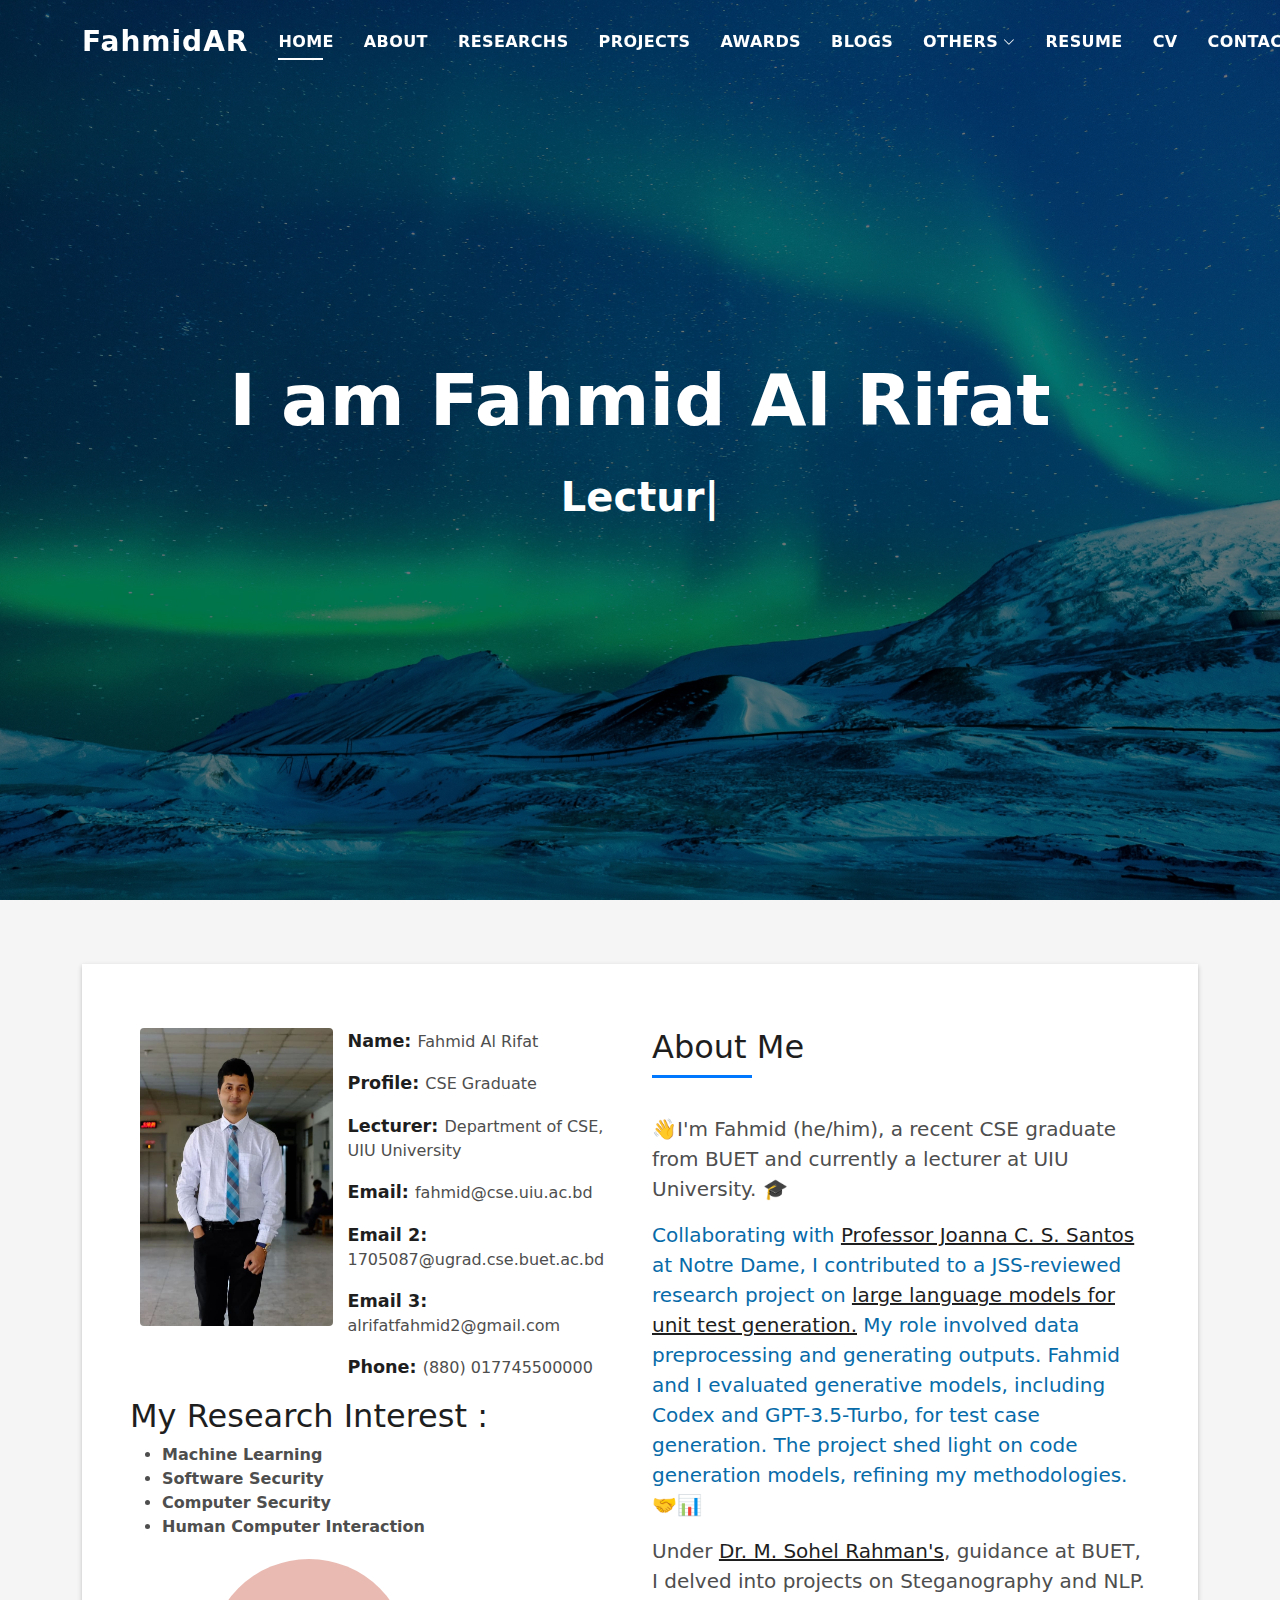
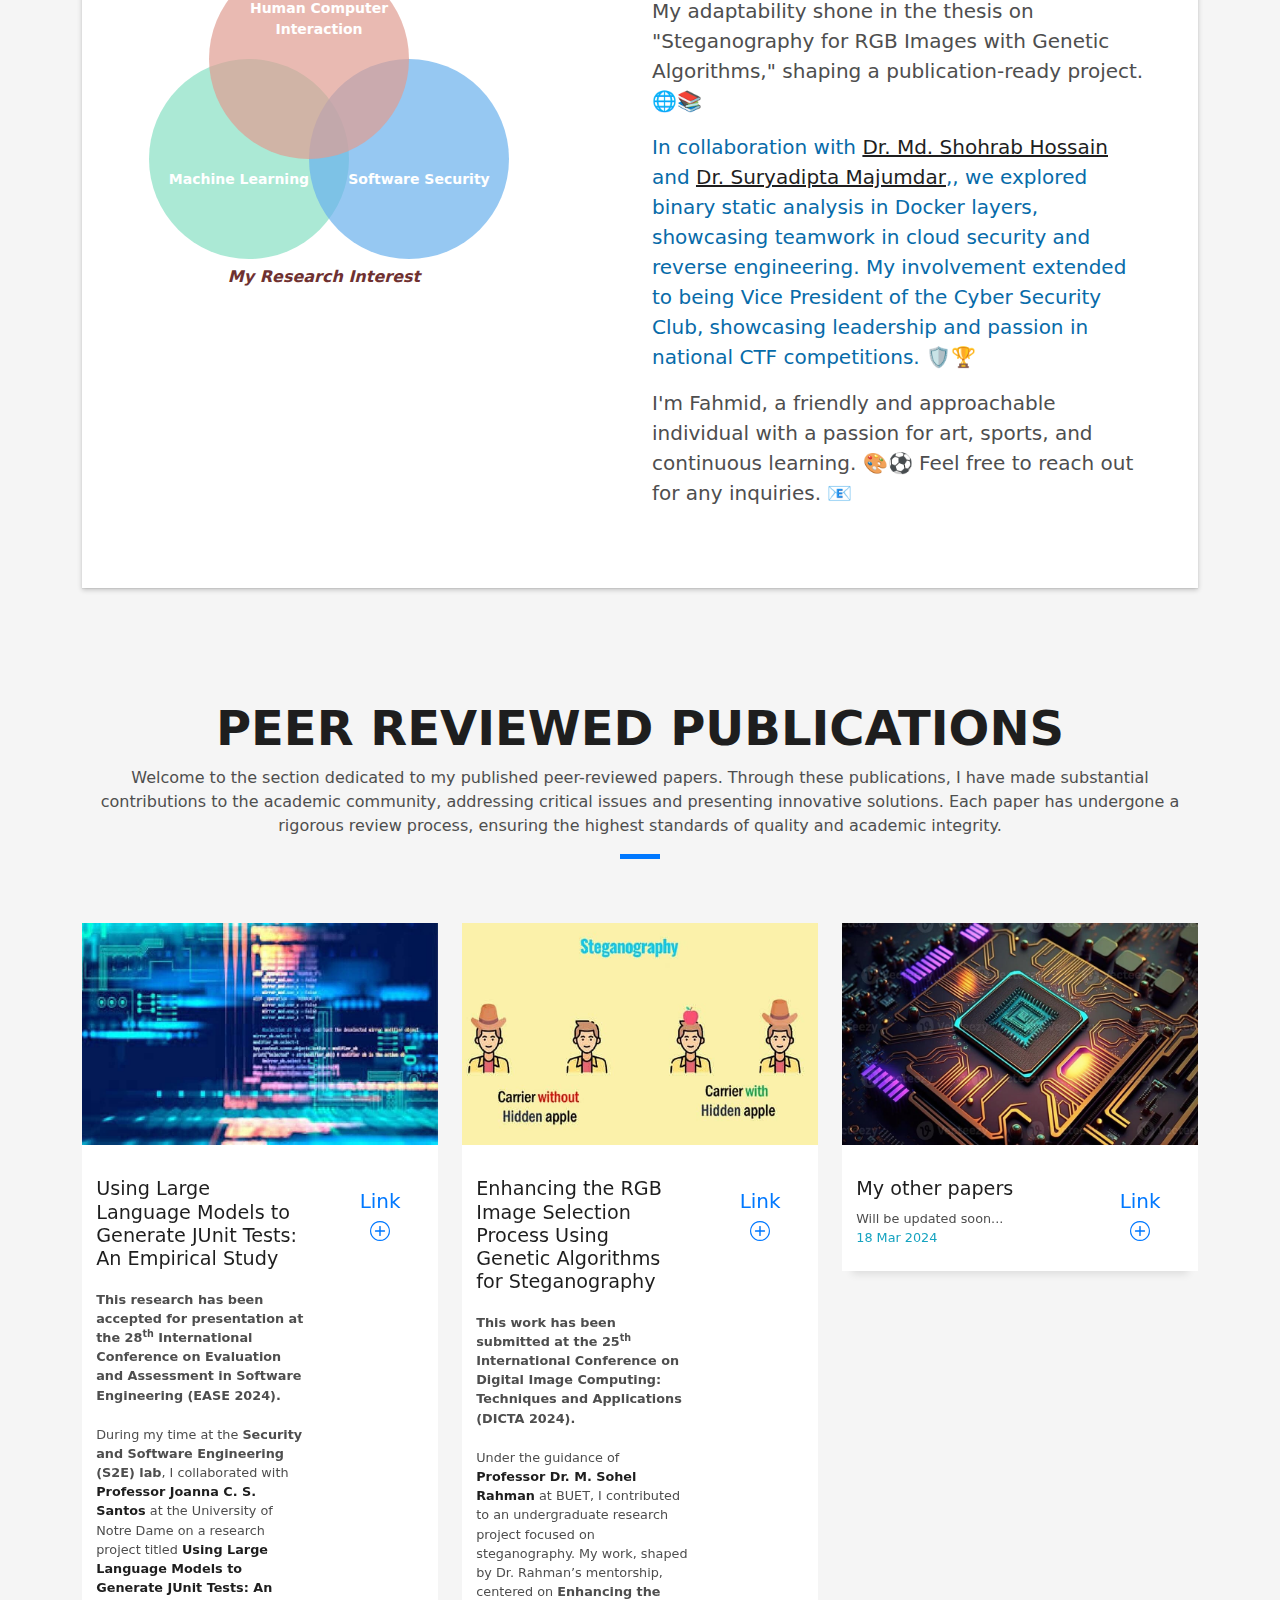
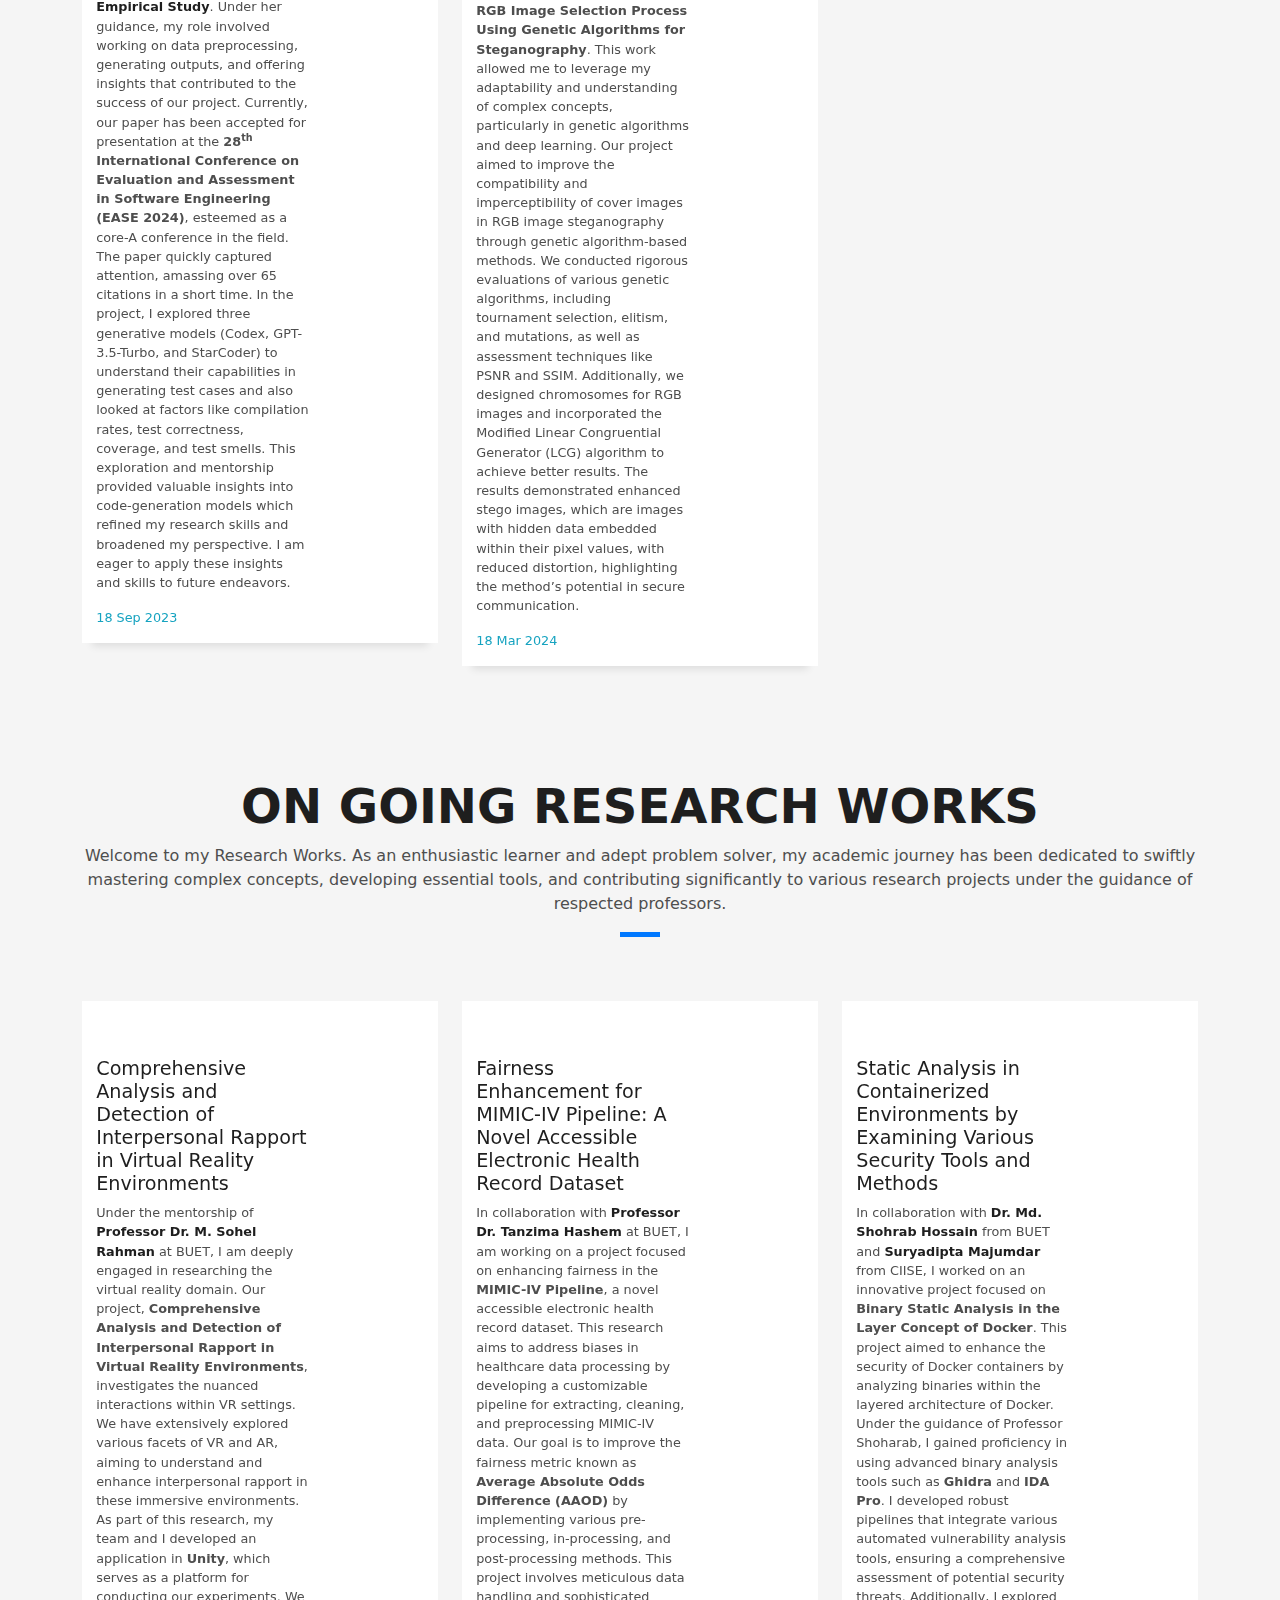
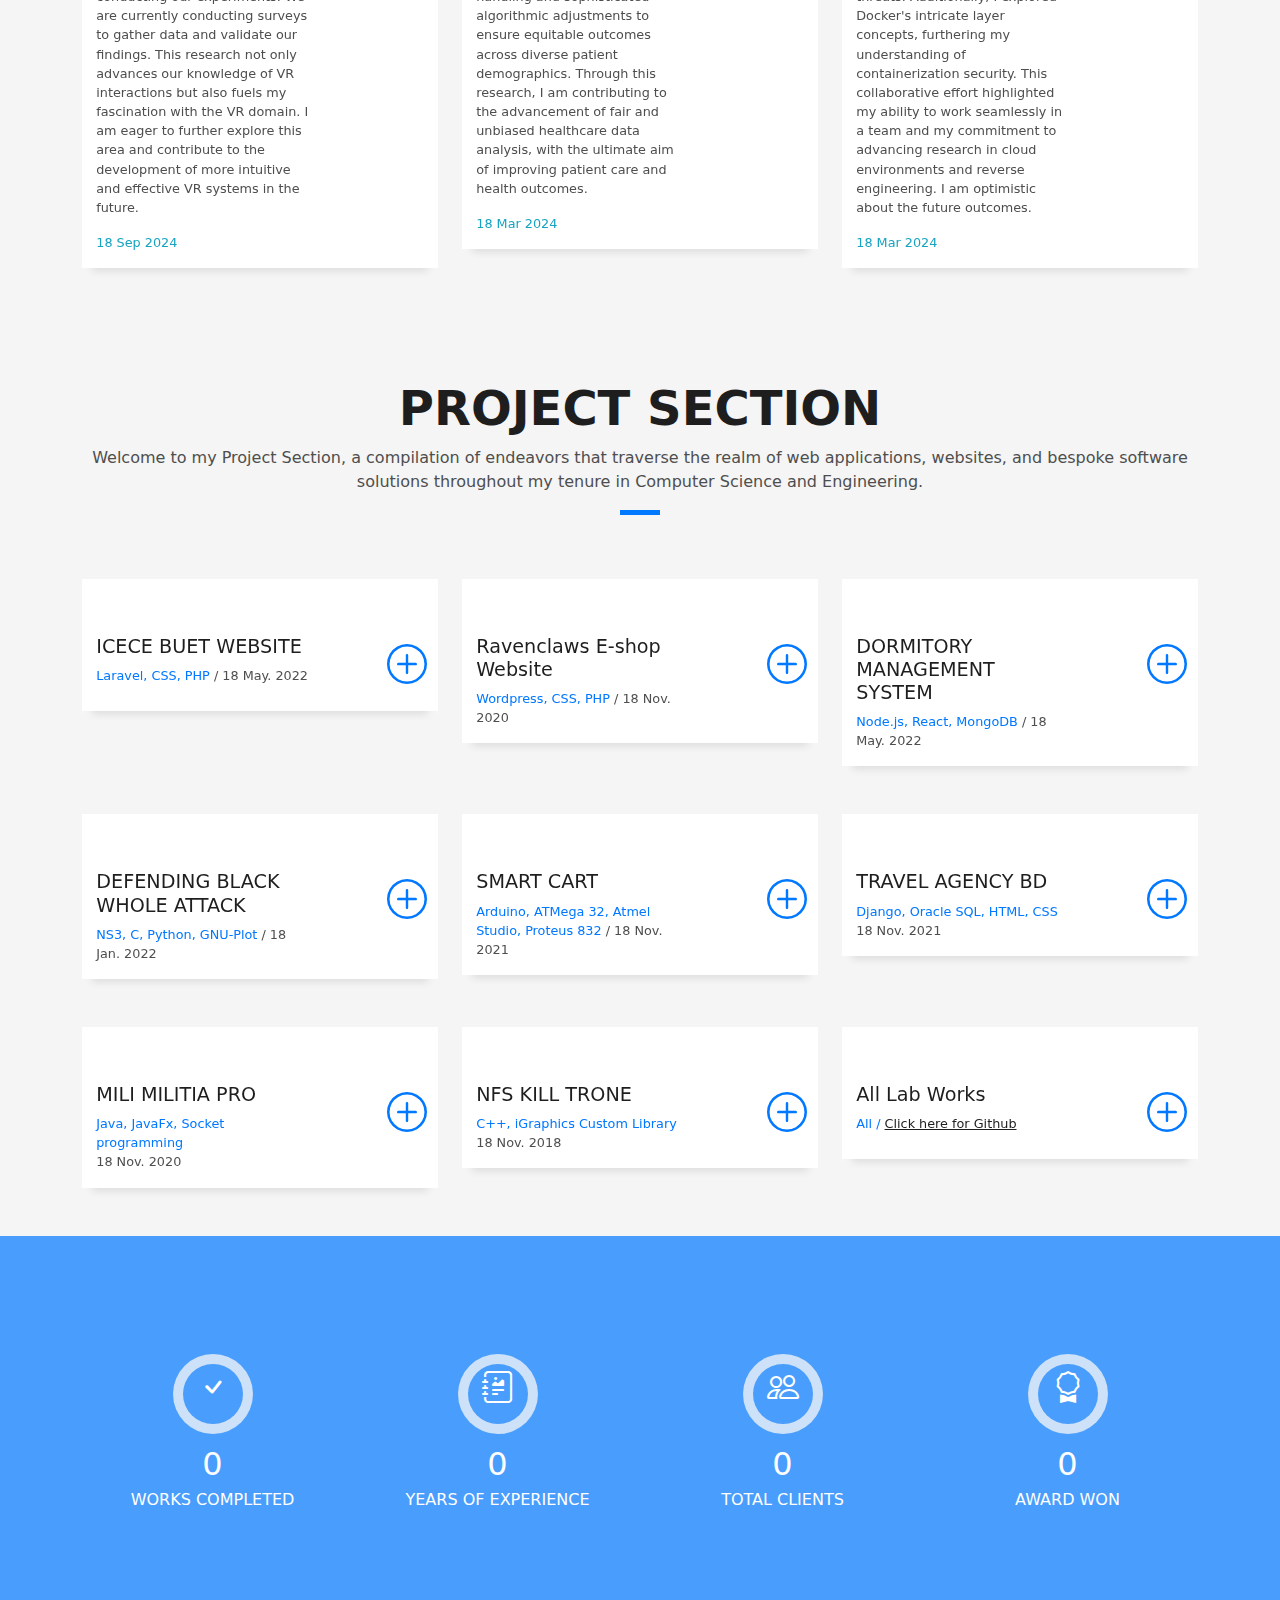
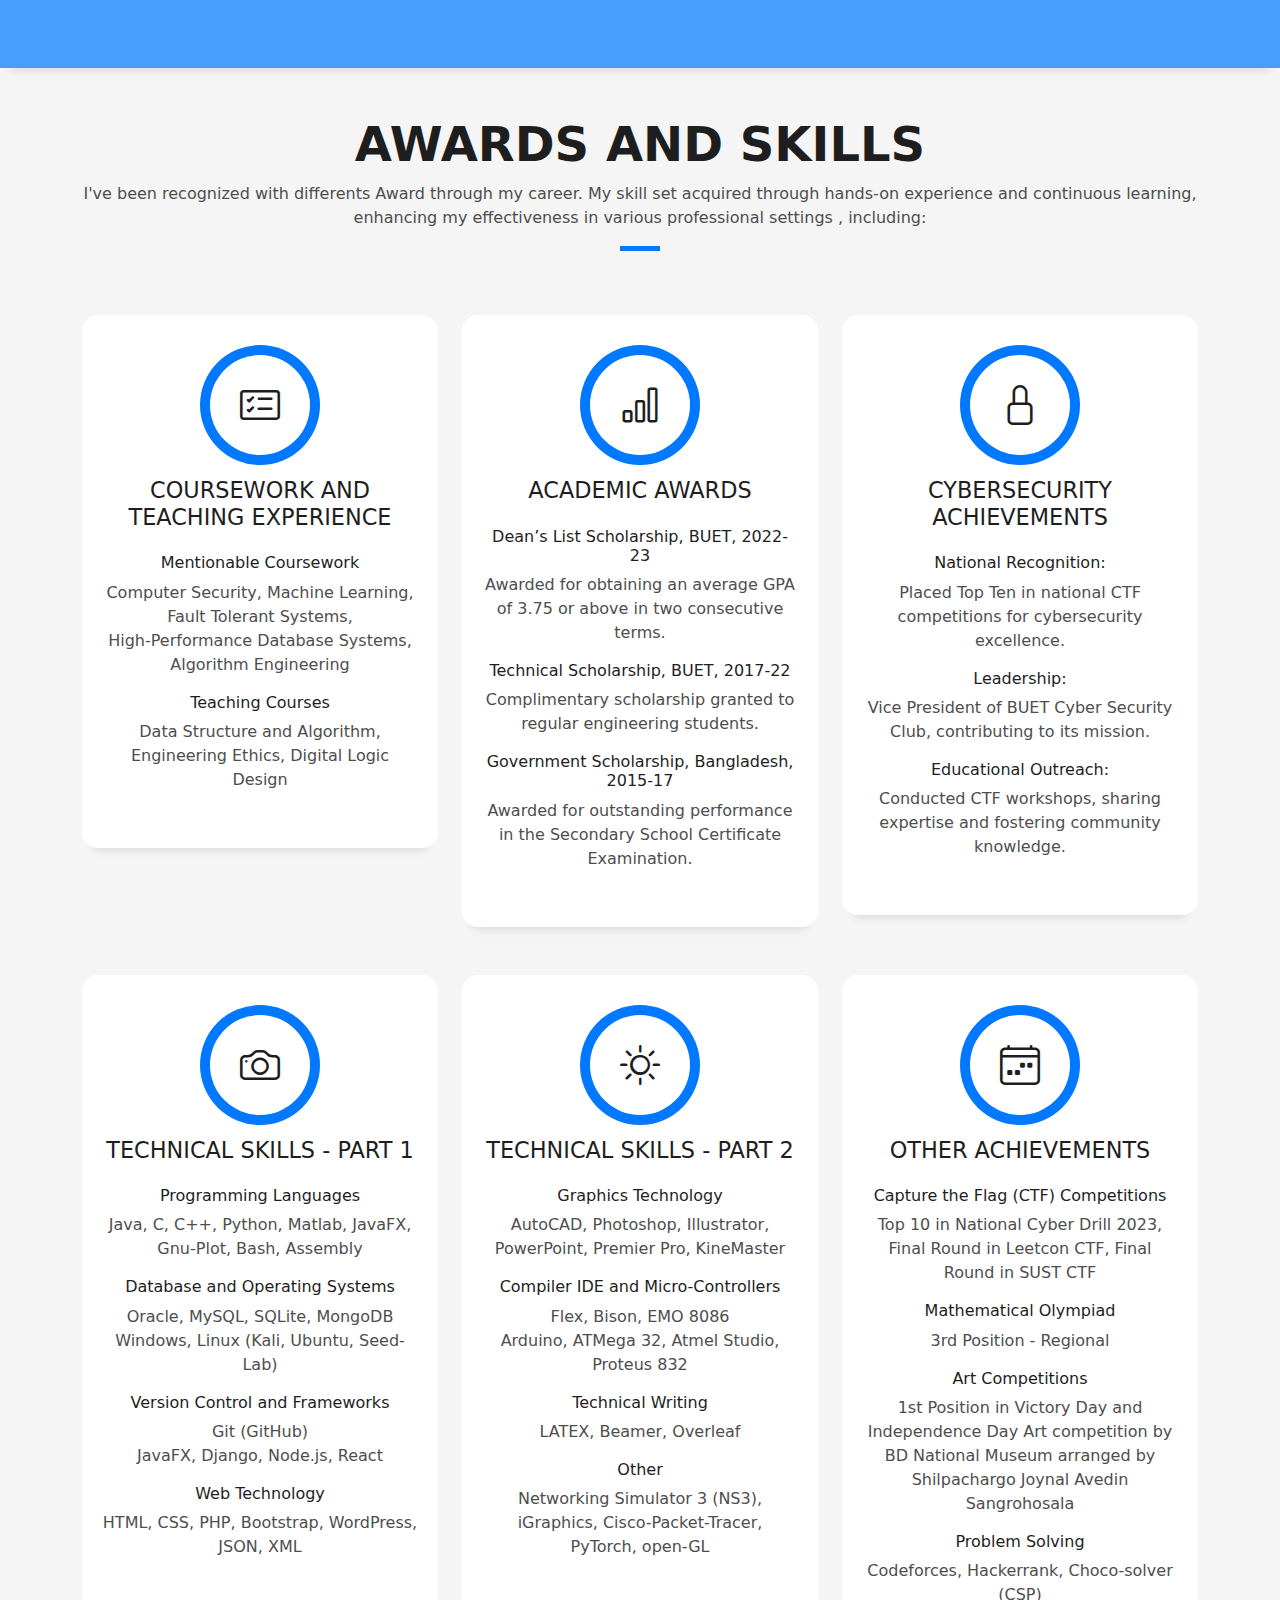
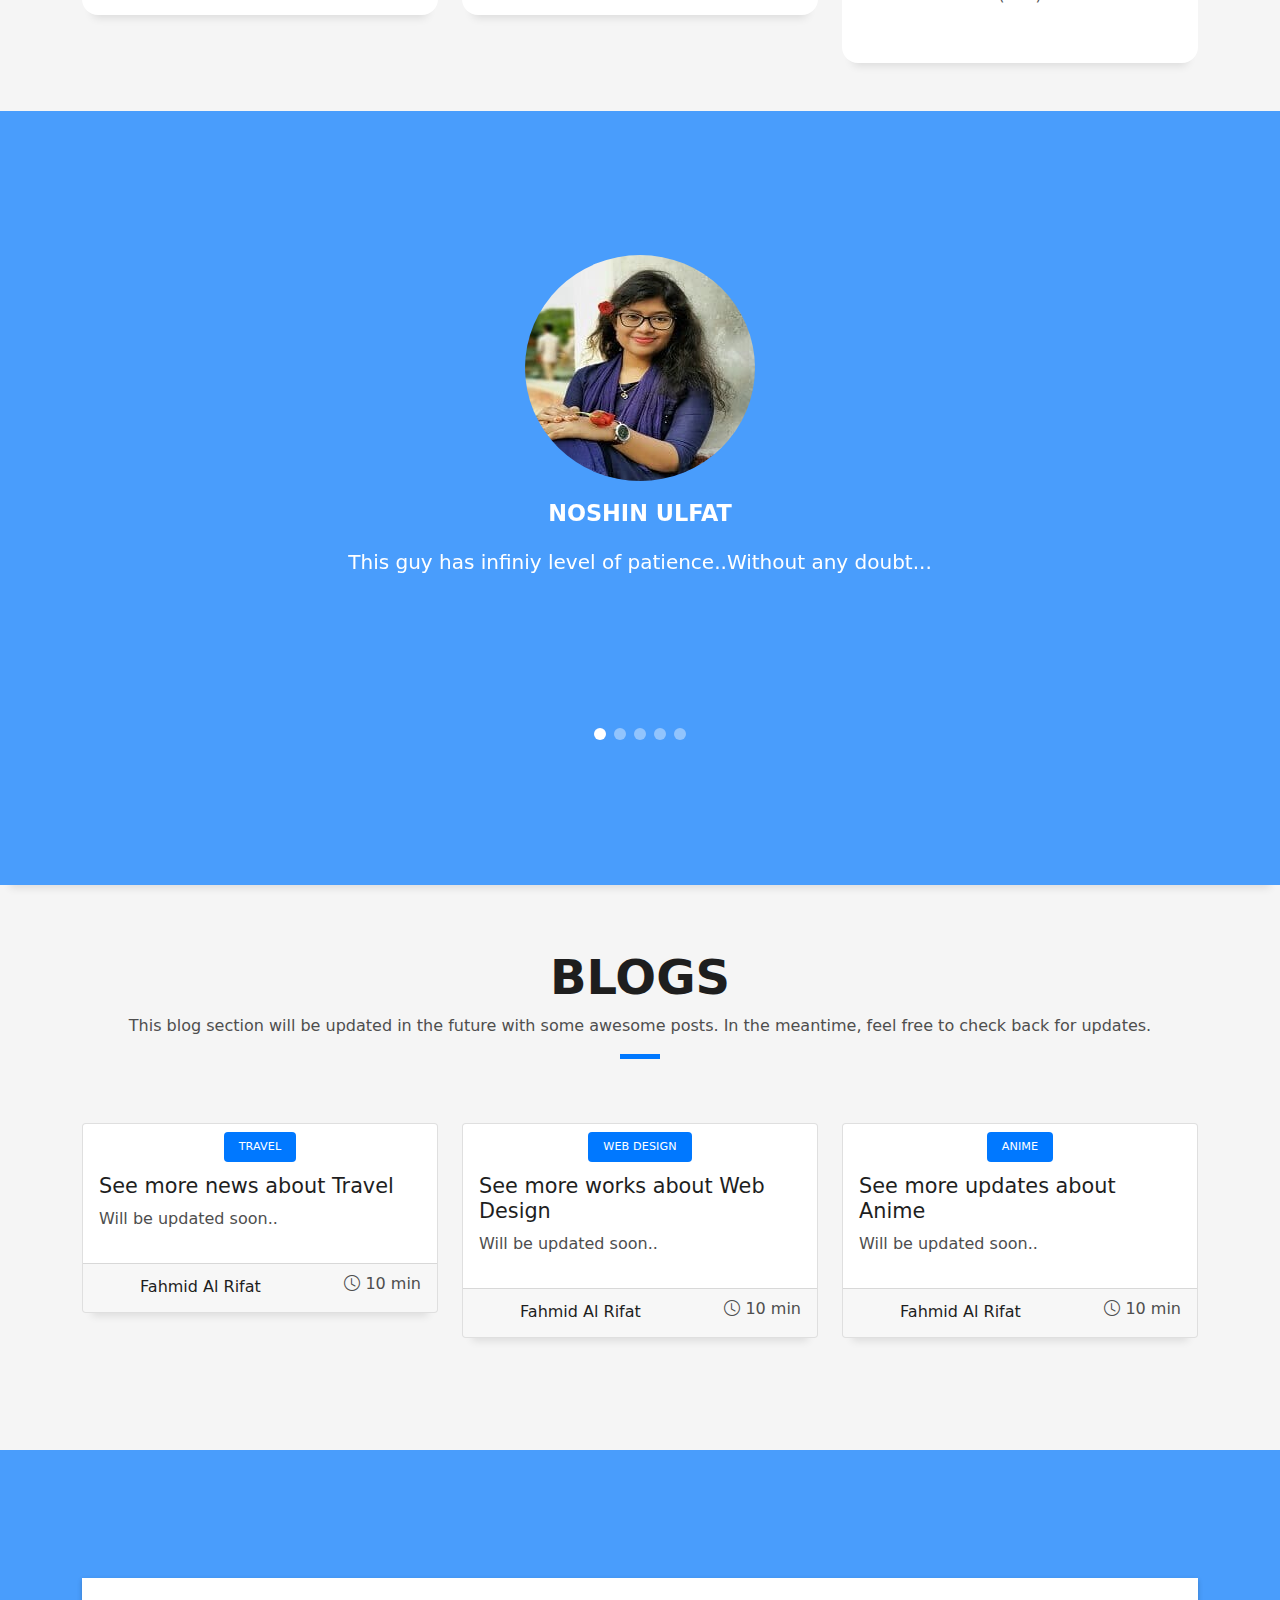
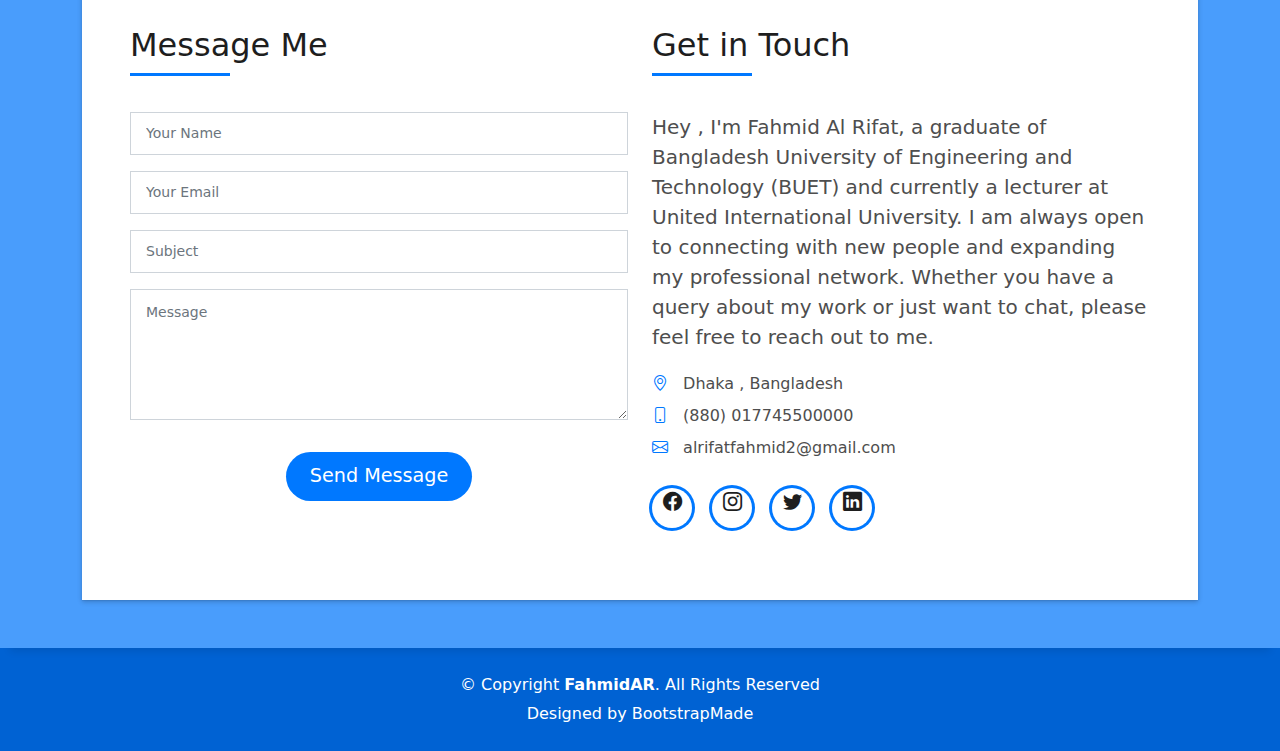
==== commit c8da58c8: "fixxed" ====
--- a/index.html
+++ b/index.html
@@ -634,7 +634,7 @@
                           <div class="work-box">
                               <a href="assets/img/black-hole.jpg"
                                  data-gallery="portfolioGallery"
-                                 class="portfolio-lightbox"> loading="lazy"
+                                 class="portfolio-lightbox"> 
                                   <div class="work-img">
                                       <img src="assets/img/black-hole.jpg"
                                            loading="lazy" alt=""
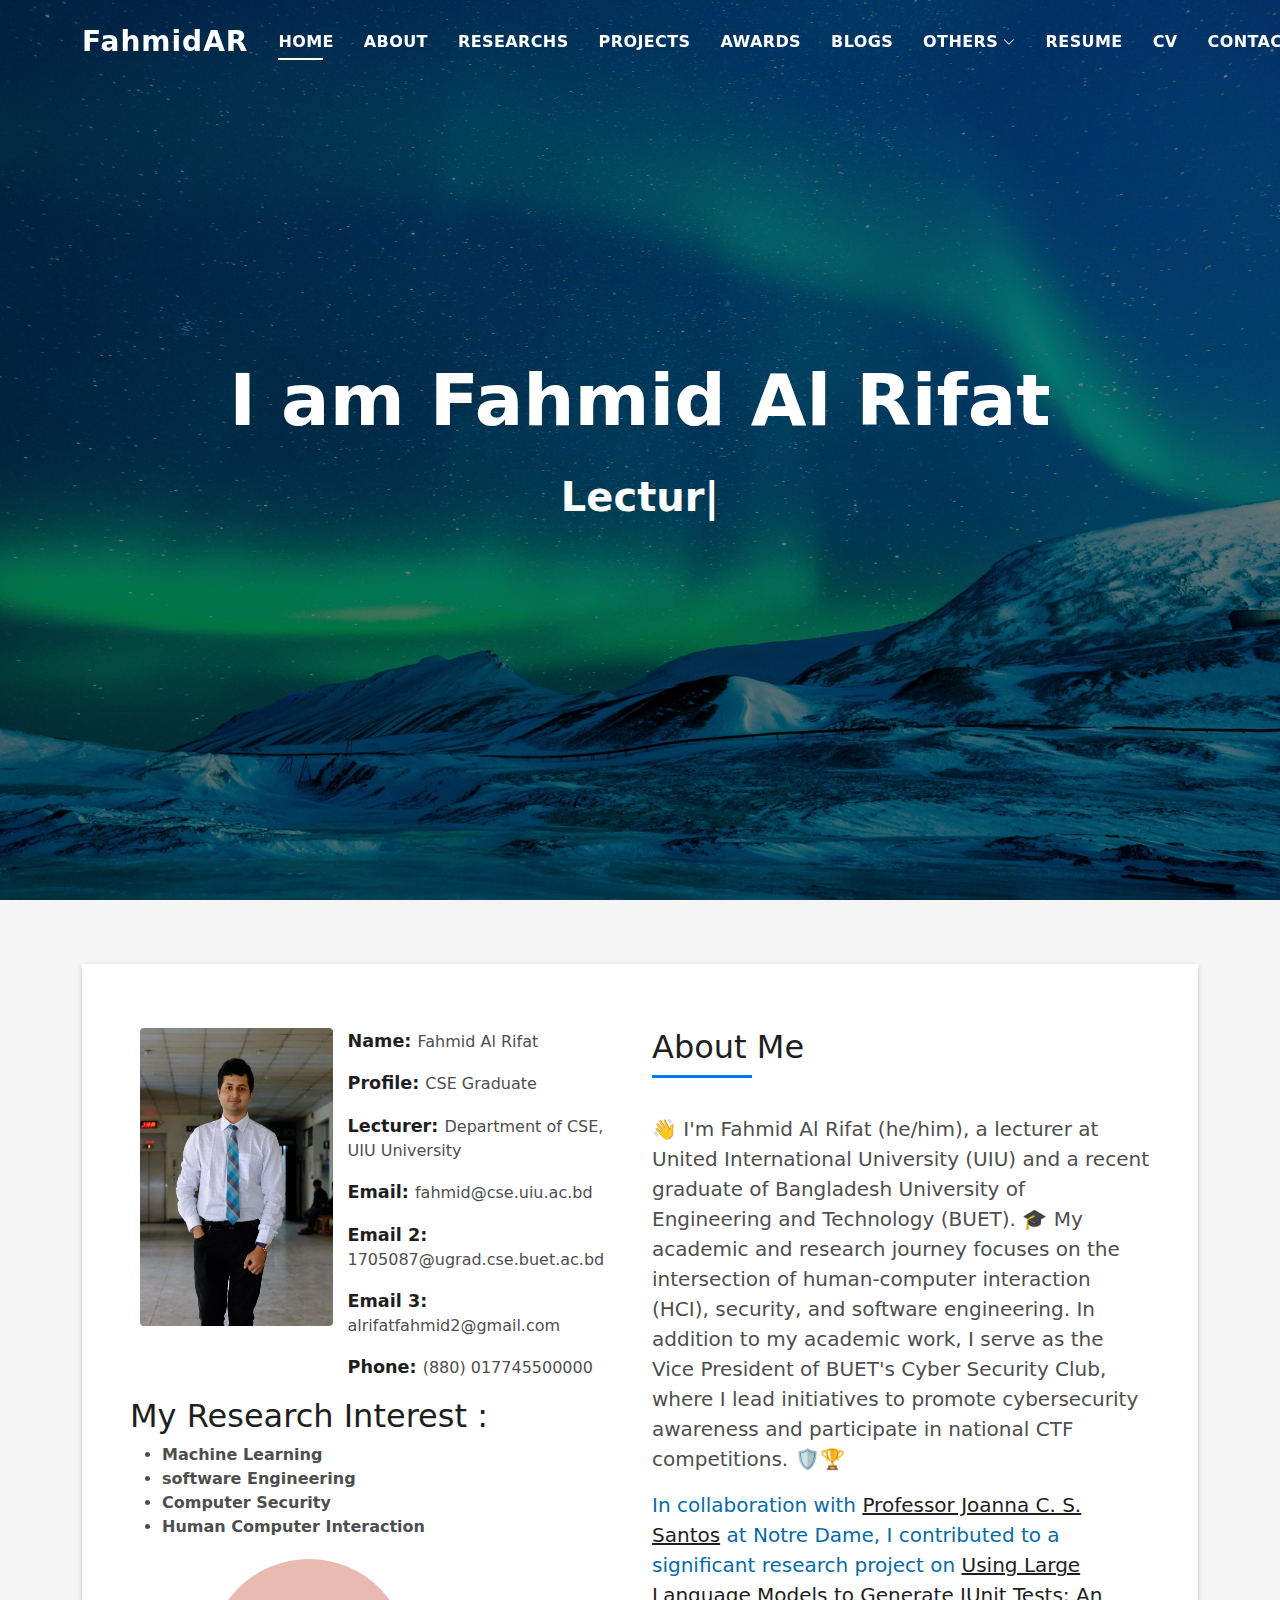
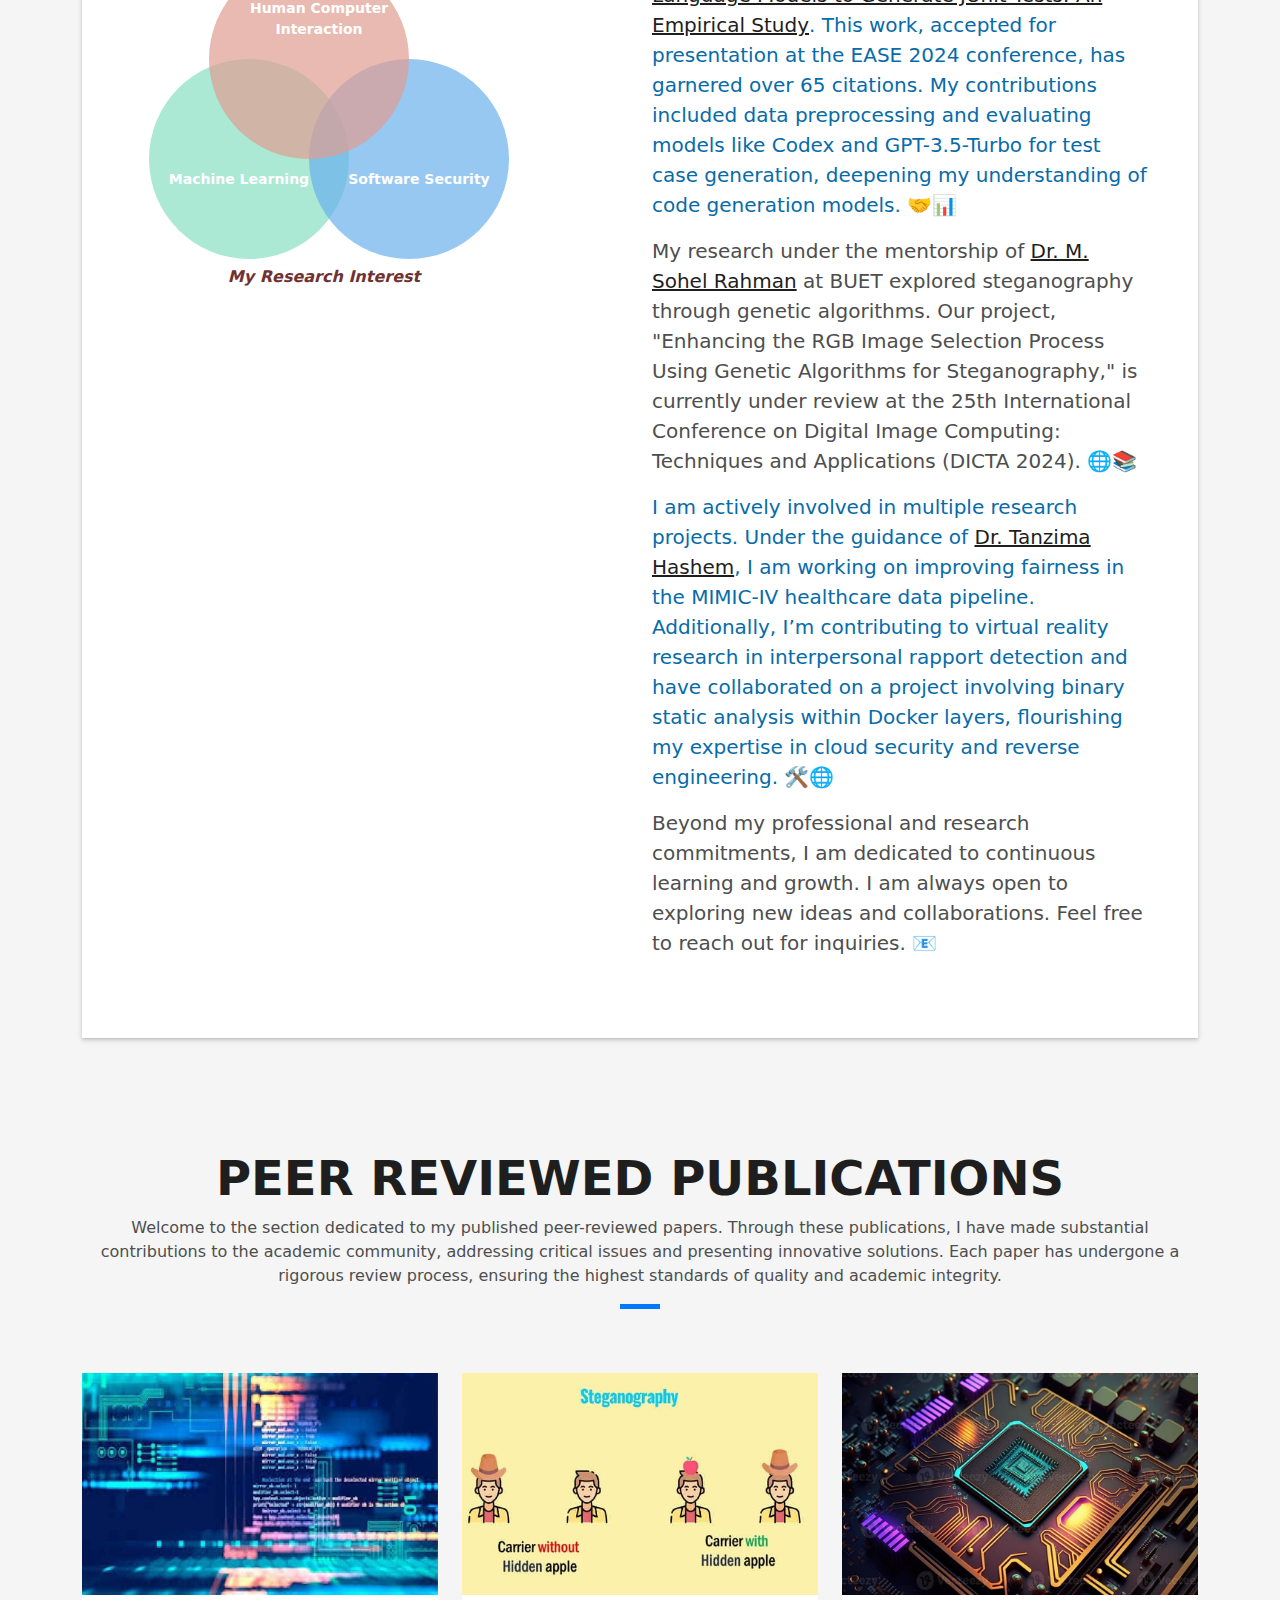
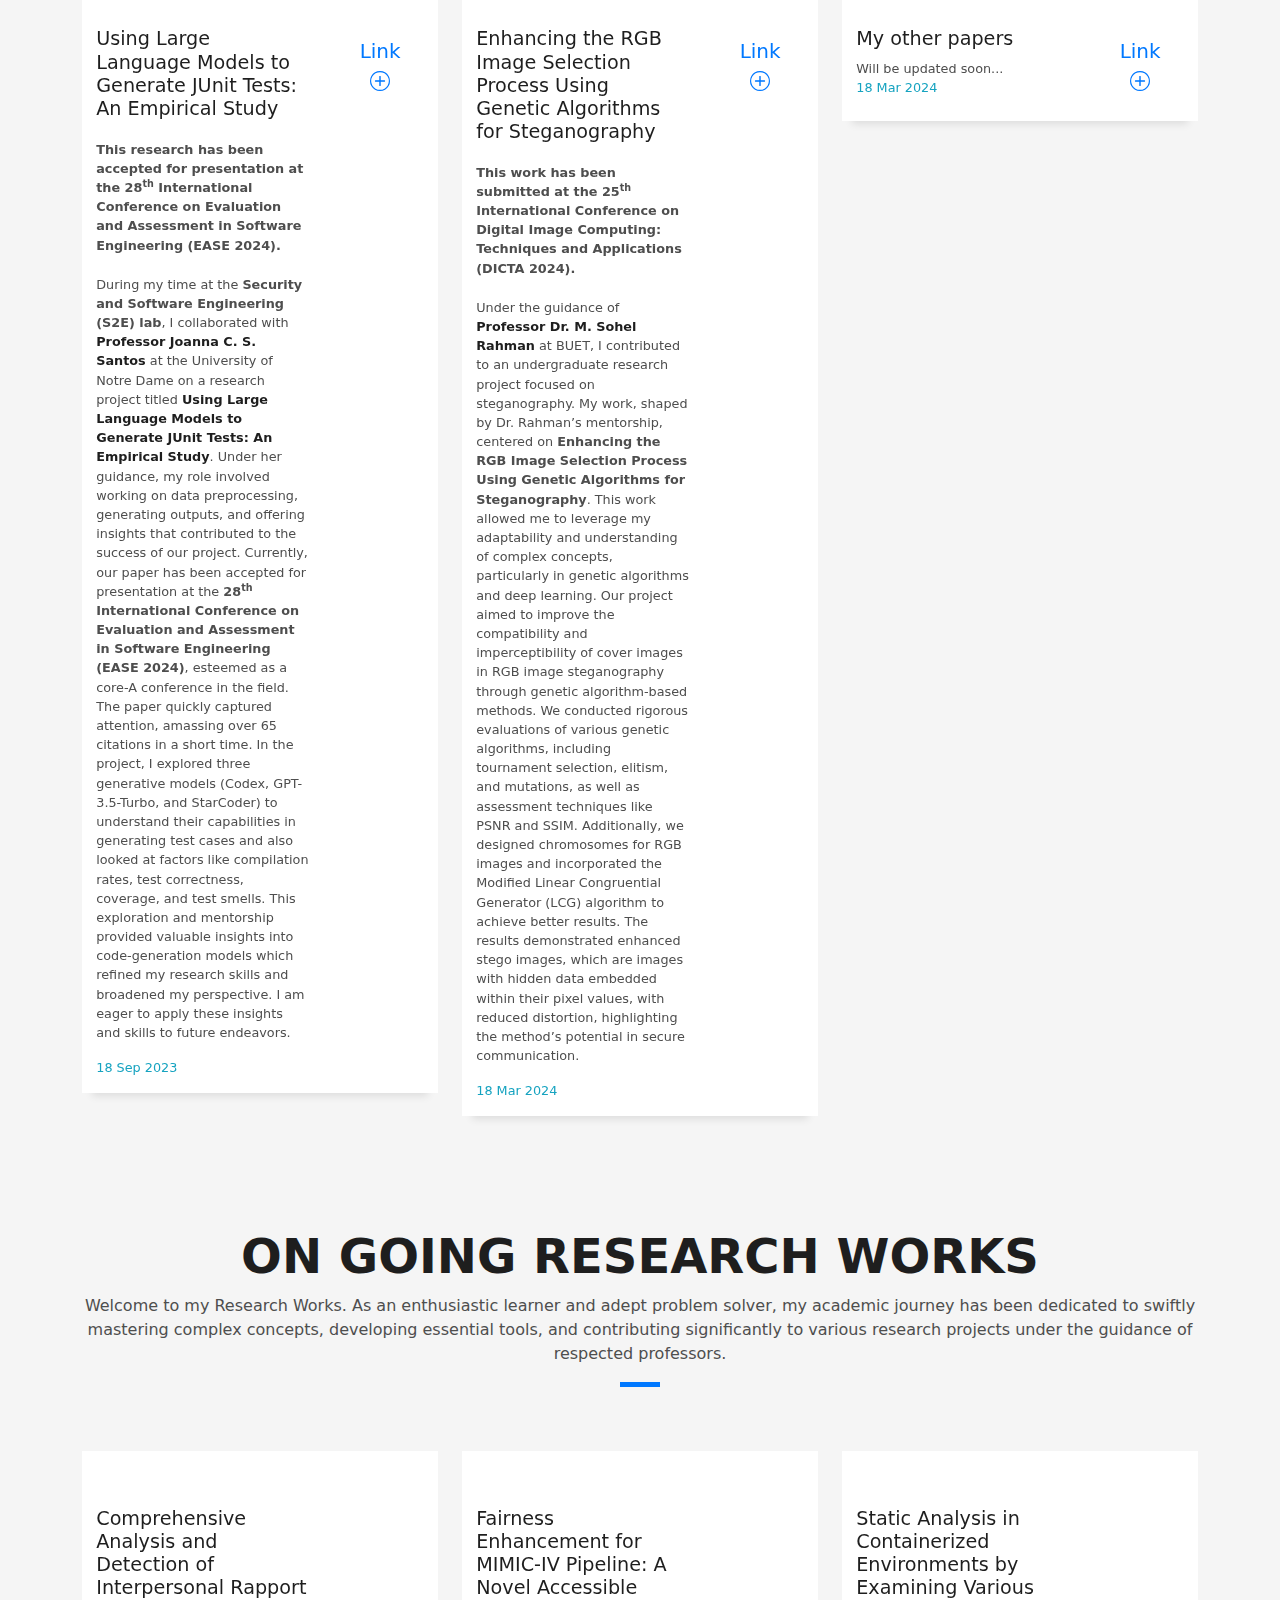
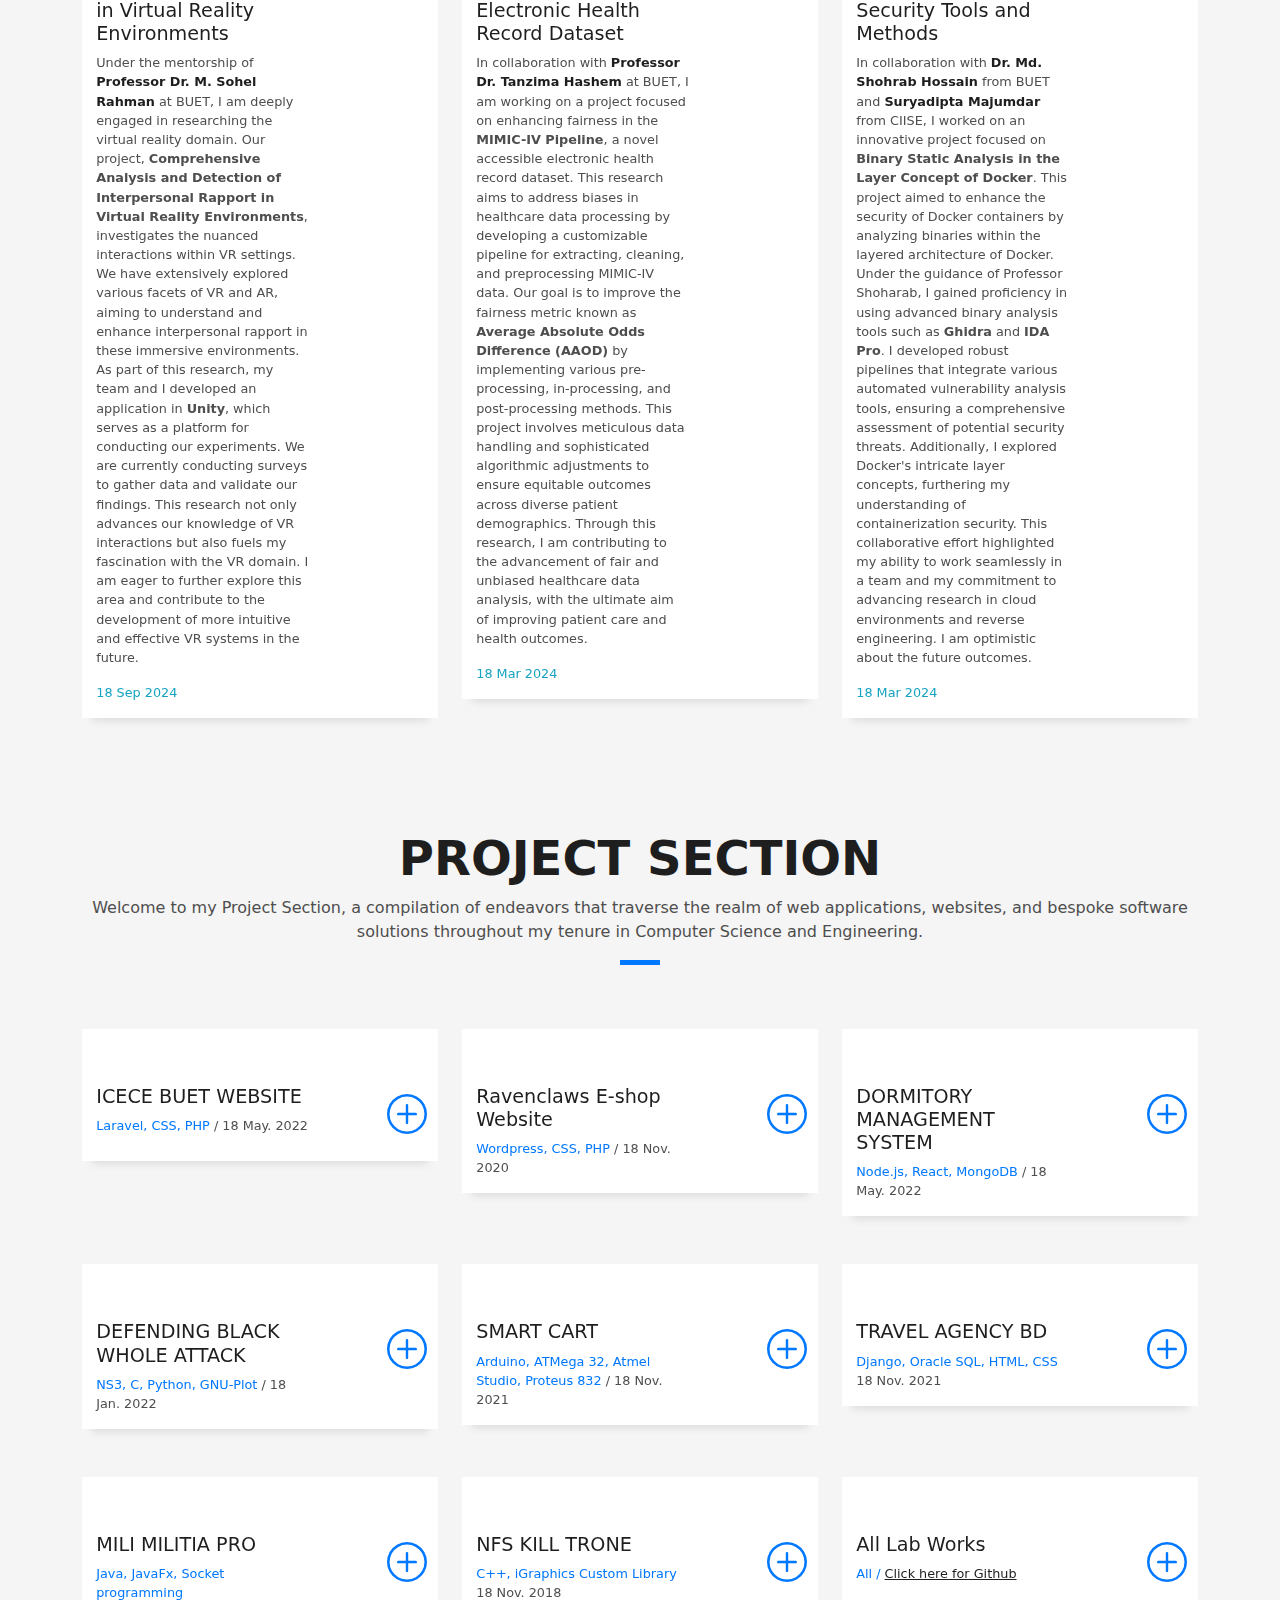
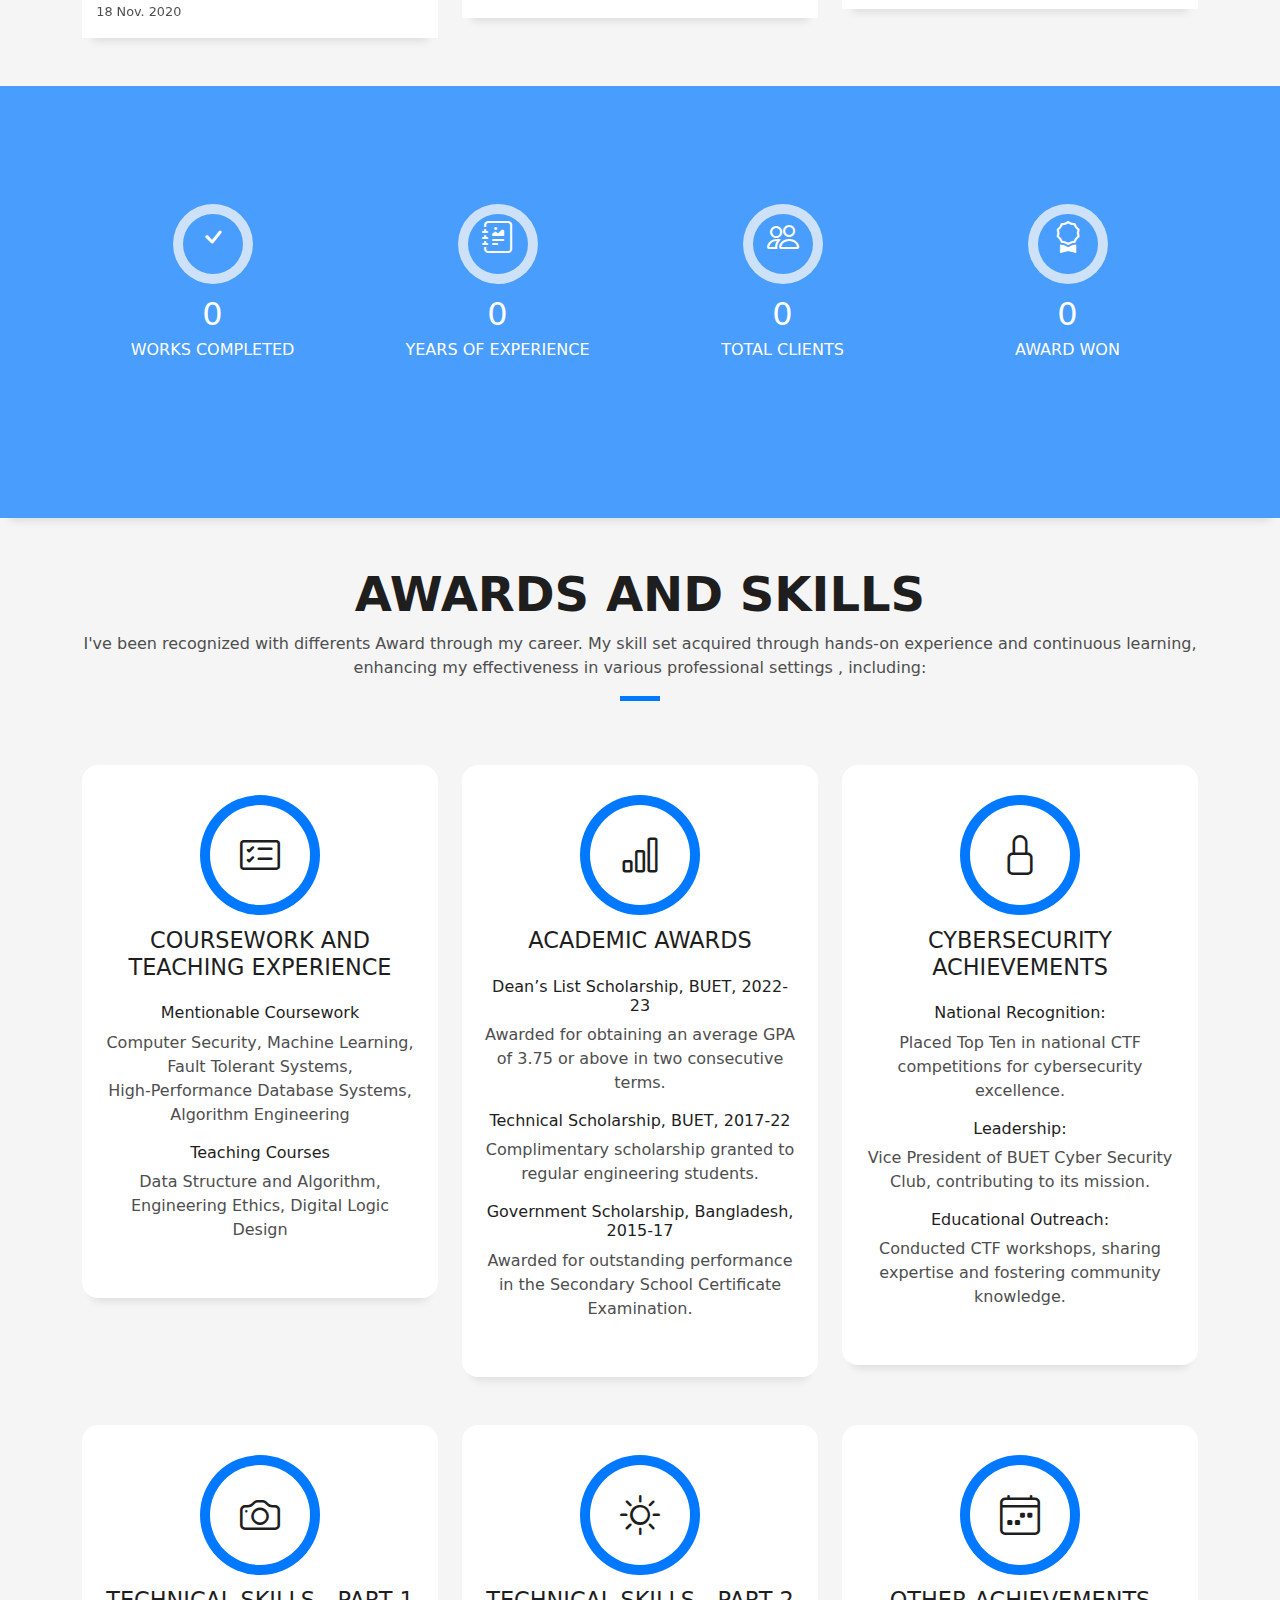
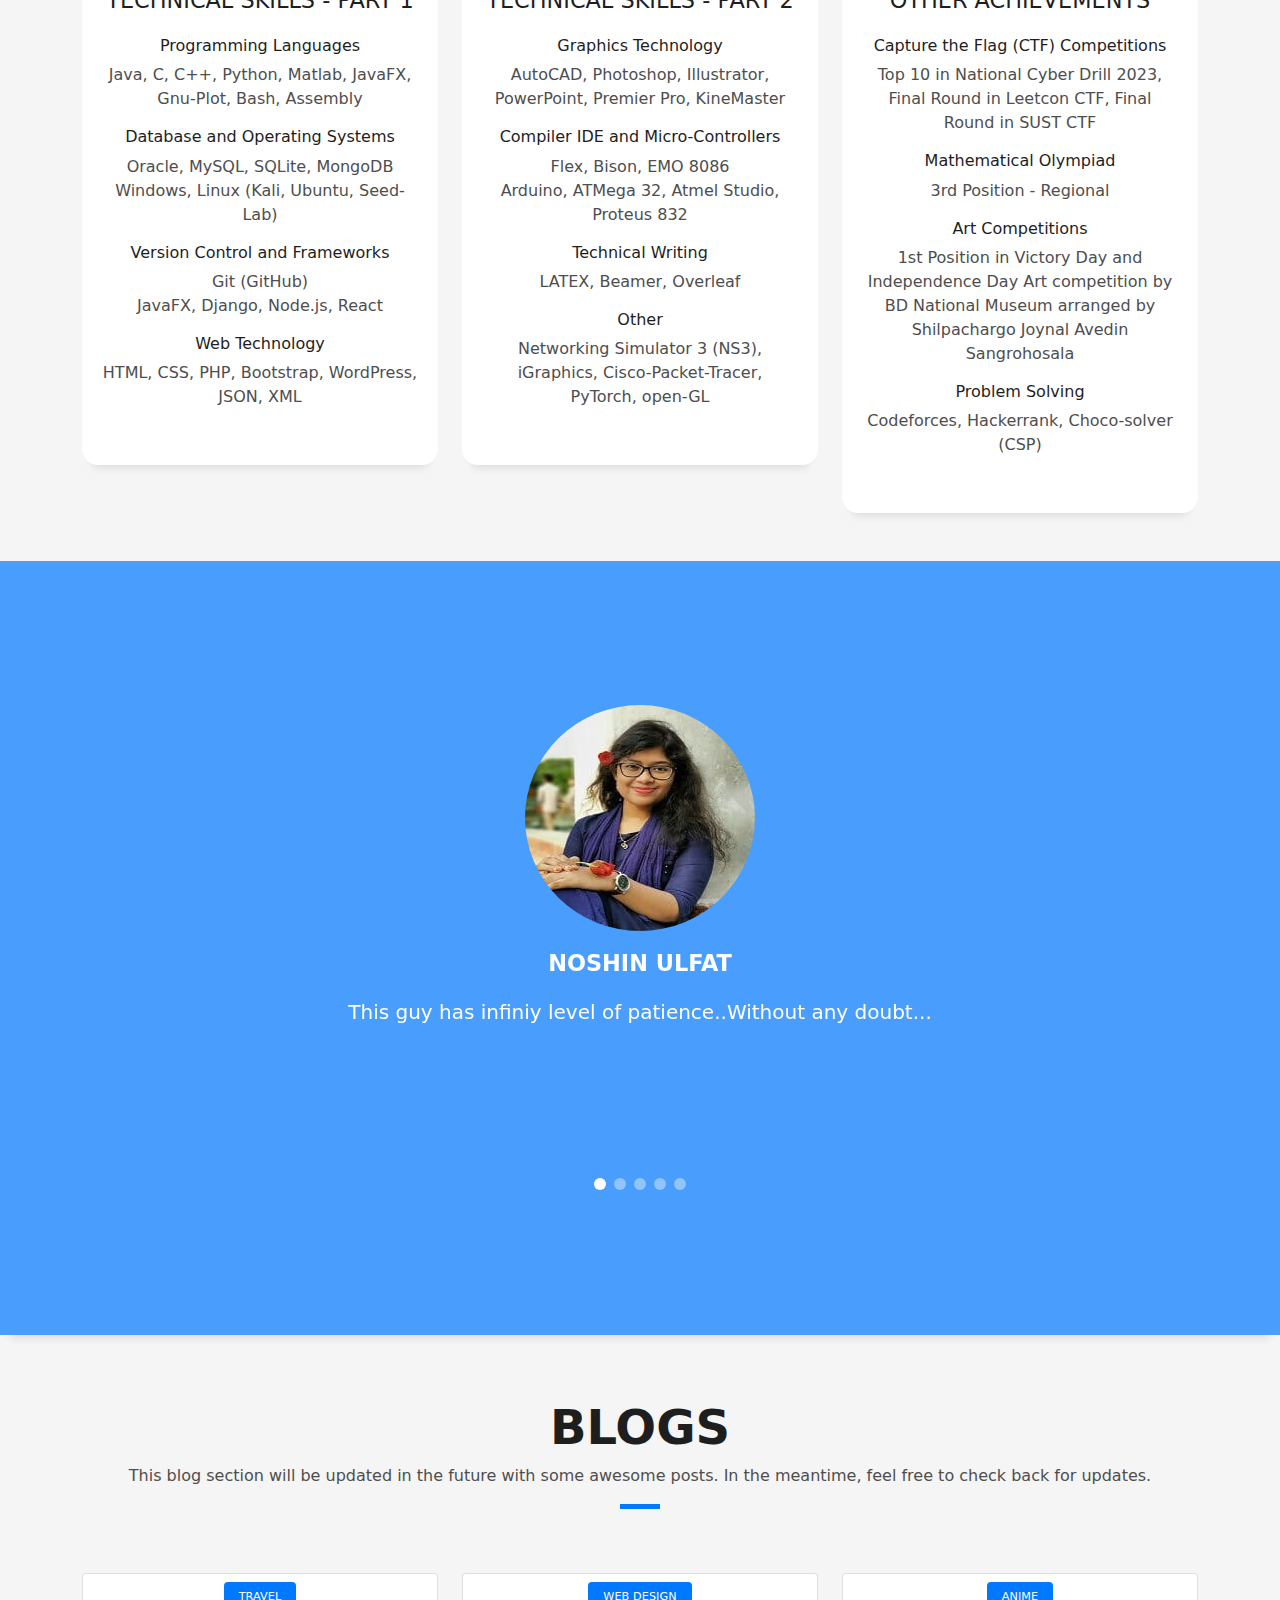
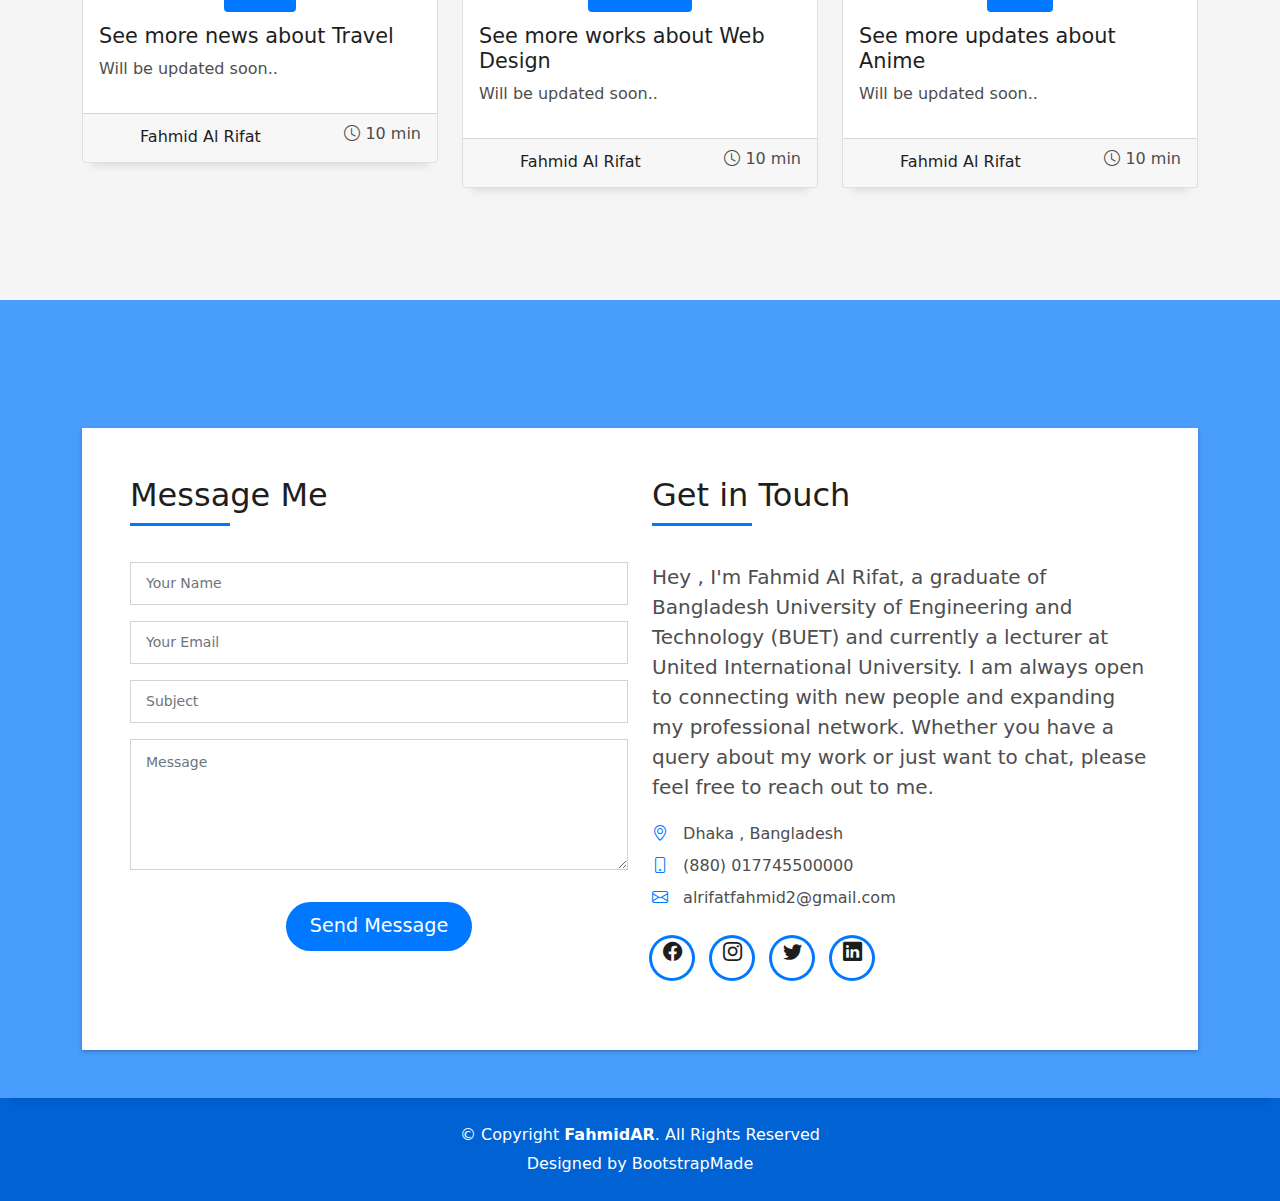
==== commit a874a665: "Updated Fix and BIO" ====
--- a/index.html
+++ b/index.html
@@ -182,7 +182,7 @@
                                           <strong>
                                               <ul>
                                                   <li>Machine Learning</li>
-                                                  <li>Software Security</li>
+                                                  <li>software Engineering</li>
                                                   <li>Computer Security</li>
                                                   <li>Human Computer Interaction</li>
                                               </ul>
@@ -264,26 +264,19 @@
                                               <h5 class="title-left">About Me</h5>
                                           </div>
                                           <p class="lead">
-                                              👋I'm Fahmid (he/him), a recent CSE graduate from BUET and currently a lecturer at UIU University. 🎓
-
+                                              👋 I'm <strong>Fahmid Al Rifat</strong> (he/him), a lecturer at <strong>United International University (UIU)</strong> and a recent graduate of <strong>Bangladesh University of Engineering and Technology (BUET)</strong>. 🎓 My academic and research journey focuses on the intersection of human-computer interaction (HCI), security, and software engineering. In addition to my academic work, I serve as the <strong>Vice President of BUET's Cyber Security Club</strong>, where I lead initiatives to promote cybersecurity awareness and participate in national CTF competitions. 🛡️🏆
+                                          </p>
                                           <p class="lead" style="color: rgb(7, 107, 169)">
-                                              Collaborating with <a href="https://joannacss.github.io/" target="_blank">
-                                                  <strong><u>Professor Joanna C. S. Santos</u></strong>
-                                              </a>
-                                              at Notre Dame, I contributed to a JSS-reviewed research project on <a href="https://arxiv.org/pdf/2305.00418.pdf" target="_blank">
-                                                  <strong><u>large language models for unit test generation.</u></strong>
-                                              </a> My role involved data preprocessing and generating outputs. Fahmid and I evaluated generative models, including Codex and GPT-3.5-Turbo, for test case generation. The project shed light on code generation models, refining my methodologies. 🤝📊
+                                              In collaboration with <a href="https://joannacss.github.io/" target="_blank"><strong><u>Professor Joanna C. S. Santos</u></strong></a> at Notre Dame, I contributed to a significant research project on <a href="https://arxiv.org/pdf/2305.00418.pdf" target="_blank"><strong><u>Using Large Language Models to Generate JUnit Tests: An Empirical Study</u></strong></a>. This work, accepted for presentation at the <strong>EASE 2024</strong> conference, has garnered over <strong>65 citations</strong>. My contributions included <strong>data preprocessing</strong> and <strong>evaluating models</strong> like Codex and GPT-3.5-Turbo for test case generation, deepening my understanding of <strong>code generation models</strong>. 🤝📊
                                           </p>
                                           <p class="lead">
-                                              Under <a href="https://cse.buet.ac.bd/faculty/facdetail.php?id=msrahman"
-                                                       target="_blank"><strong><u>Dr. M. Sohel Rahman's</u></strong></a>, guidance at BUET, I delved into projects on Steganography and NLP. My adaptability shone in the thesis on "Steganography for RGB Images with Genetic Algorithms," shaping a publication-ready project. 🌐📚
+                                              My research under the mentorship of <a href="https://cse.buet.ac.bd/faculty/facdetail.php?id=msrahman" target="_blank"><strong><u>Dr. M. Sohel Rahman</u></strong></a> at <strong>BUET</strong> explored steganography through <strong>genetic algorithms</strong>. Our project, "<strong>Enhancing the RGB Image Selection Process Using Genetic Algorithms for Steganography</strong>," is currently under review at the <strong>25th International Conference on Digital Image Computing: Techniques and Applications (DICTA 2024)</strong>. 🌐📚
                                           </p>
                                           <p class="lead" style="color: rgb(7, 107, 169)">
-                                              In collaboration with <a href="https://cse.buet.ac.bd/faculty/facdetail.php?id=mshohrabhossain"
-                                                                       target="_blank"><strong><u>Dr. Md. Shohrab Hossain</u></strong></a> and <a href="https://users.encs.concordia.ca/~majumdar/"
-                                                                                                                                                  target="_blank"><strong><u>Dr. Suryadipta Majumdar</u></strong></a>,, we explored binary static analysis in Docker layers, showcasing teamwork in cloud security and reverse engineering. My involvement extended to being Vice President of the Cyber Security Club, showcasing leadership and passion in national CTF competitions. 🛡️🏆
+                                              I am actively involved in <strong>multiple research projects</strong>. Under the guidance of <a href="https://cse.buet.ac.bd/faculty_list/detail/tanzimahashem" target="_blank"><strong><u>Dr. Tanzima Hashem</u></strong></a>, I am working on improving <strong>fairness in the MIMIC-IV healthcare data pipeline</strong>. Additionally, I’m contributing to <strong>virtual reality research</strong> in interpersonal rapport detection and have collaborated on a project involving <strong>binary static analysis</strong> within Docker layers, flourishing my expertise in <strong>cloud security</strong> and <strong>reverse engineering</strong>. 🛠️🌐
                                           </p>
-                                          <p class="lead"> I'm Fahmid, a friendly and approachable individual with a passion for art, sports, and continuous learning. 🎨⚽ Feel free to reach out for any inquiries. 📧 </p>
+                                          <p class="lead">
+                                              Beyond my professional and research commitments, I am dedicated to <strong>continuous learning and growth</strong>. I am always open to exploring new ideas and collaborations. Feel free to reach out for inquiries. 📧
                                           </p>
                                       </div>
                                   </div>
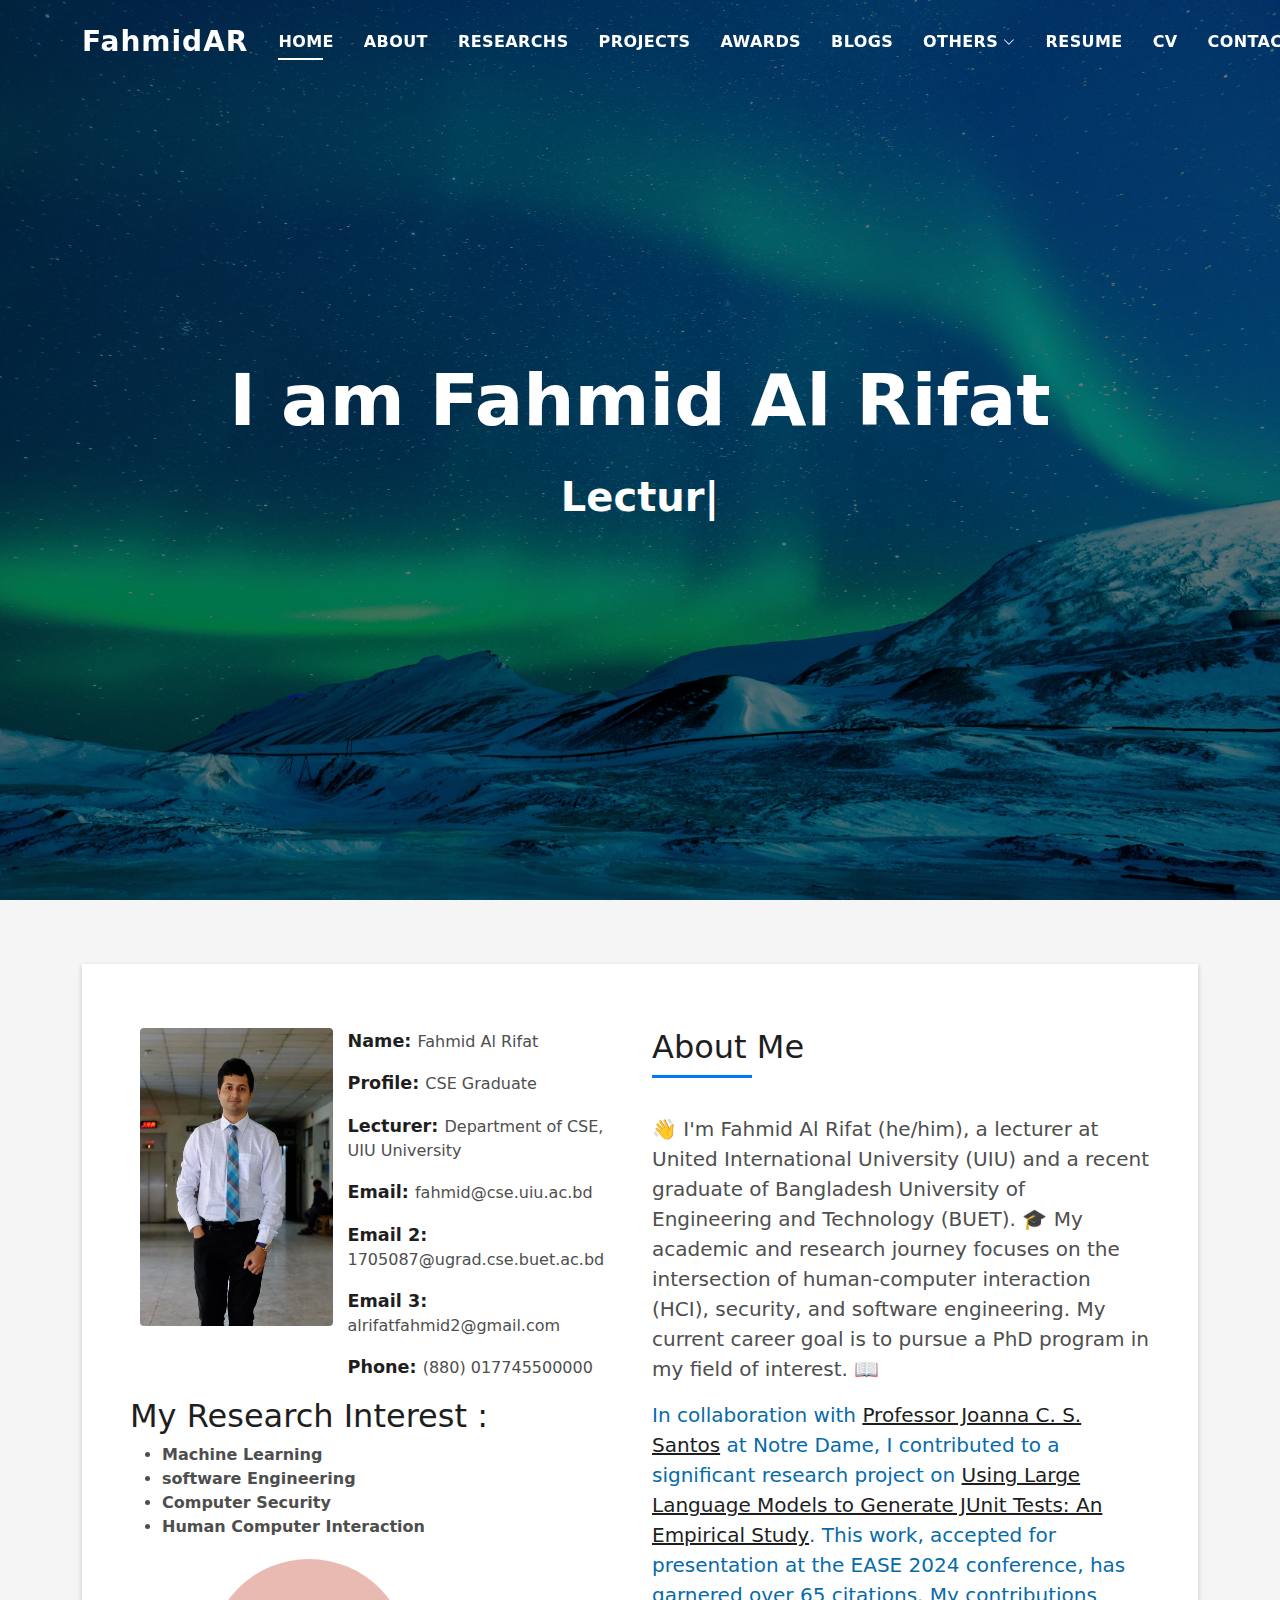
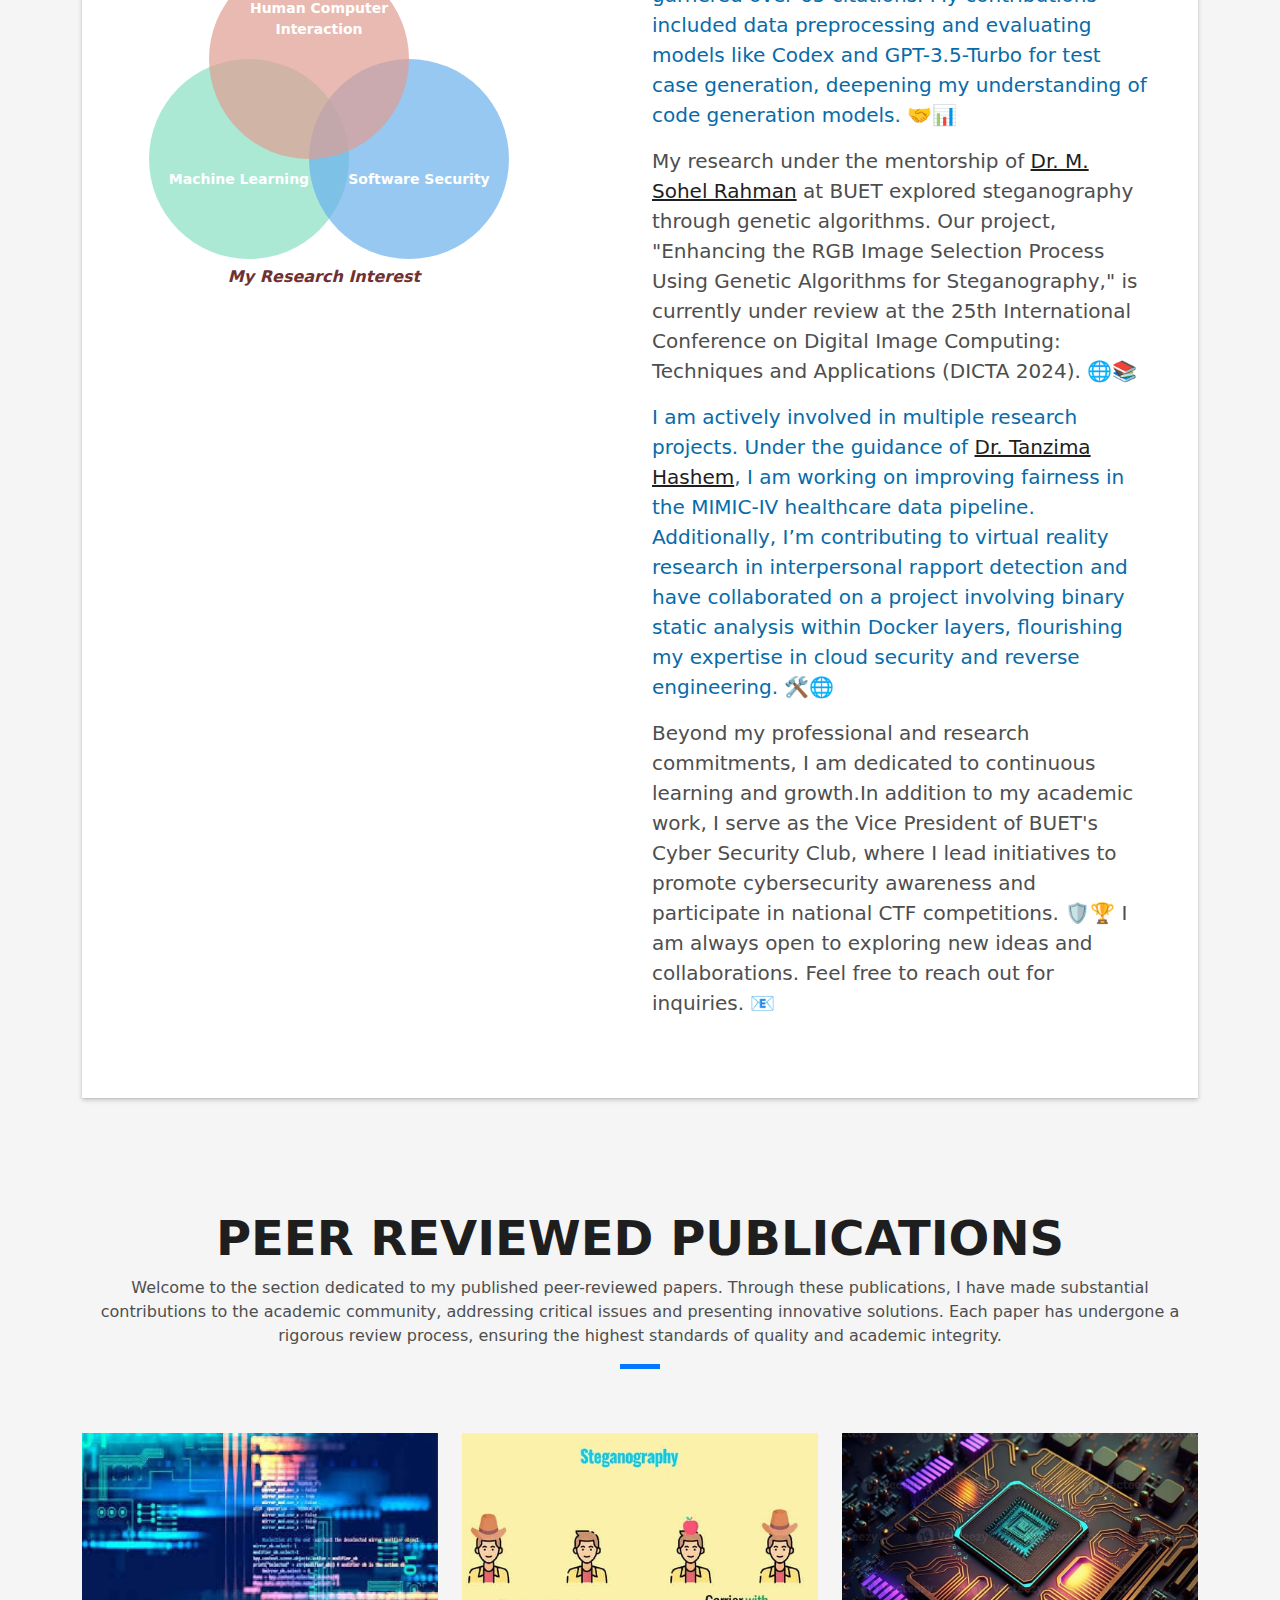
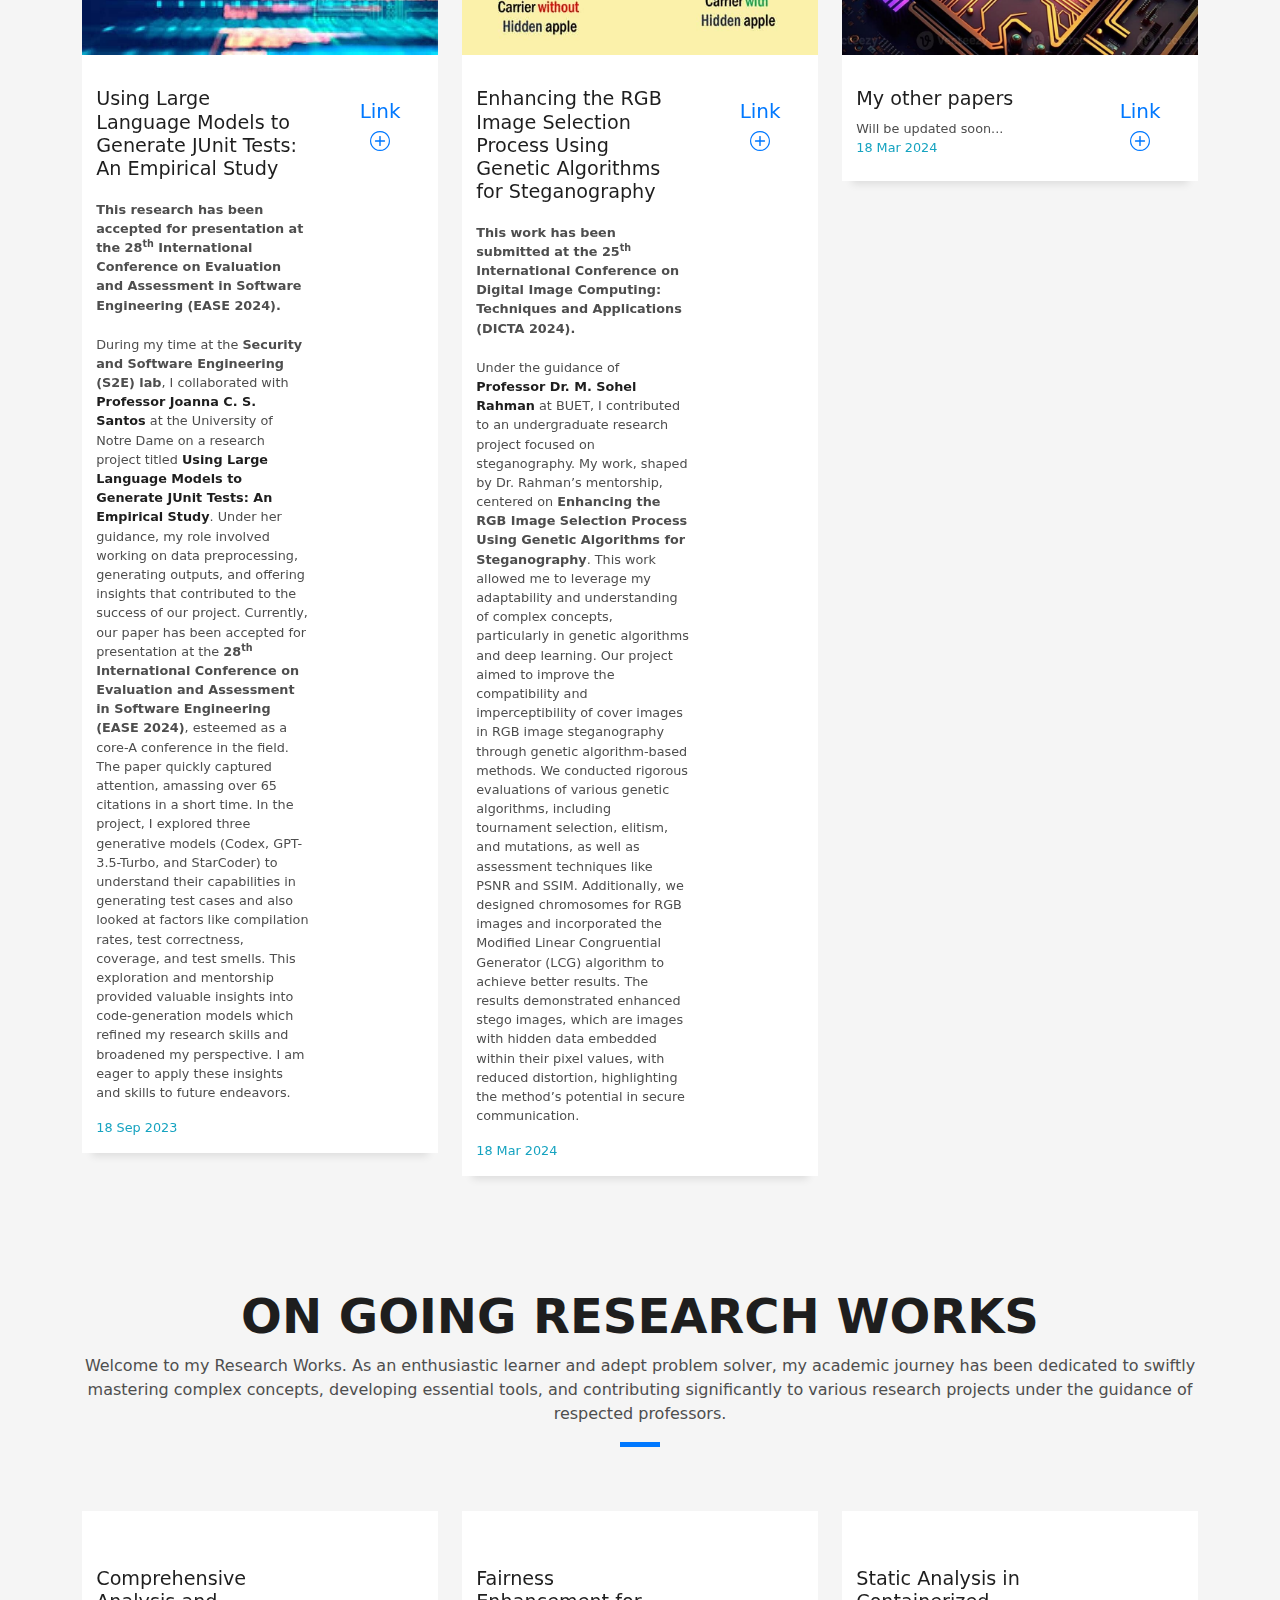
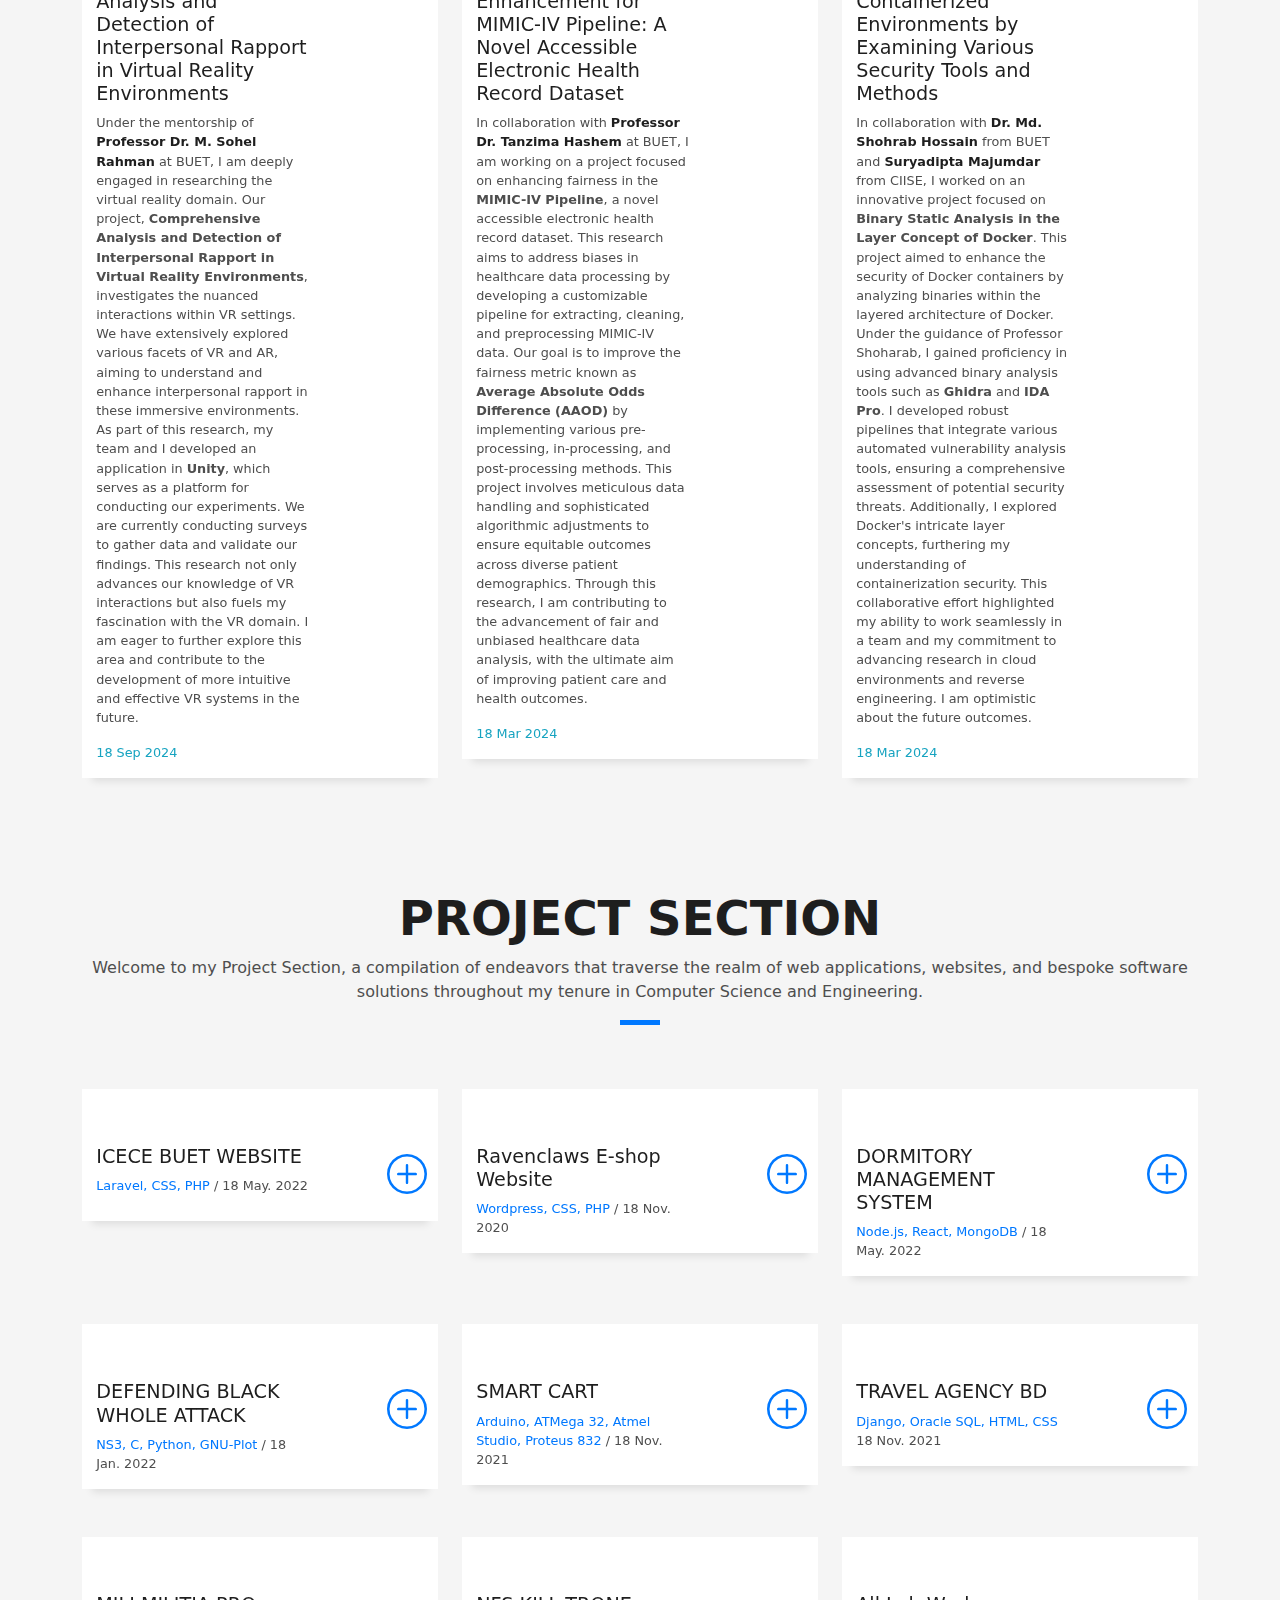
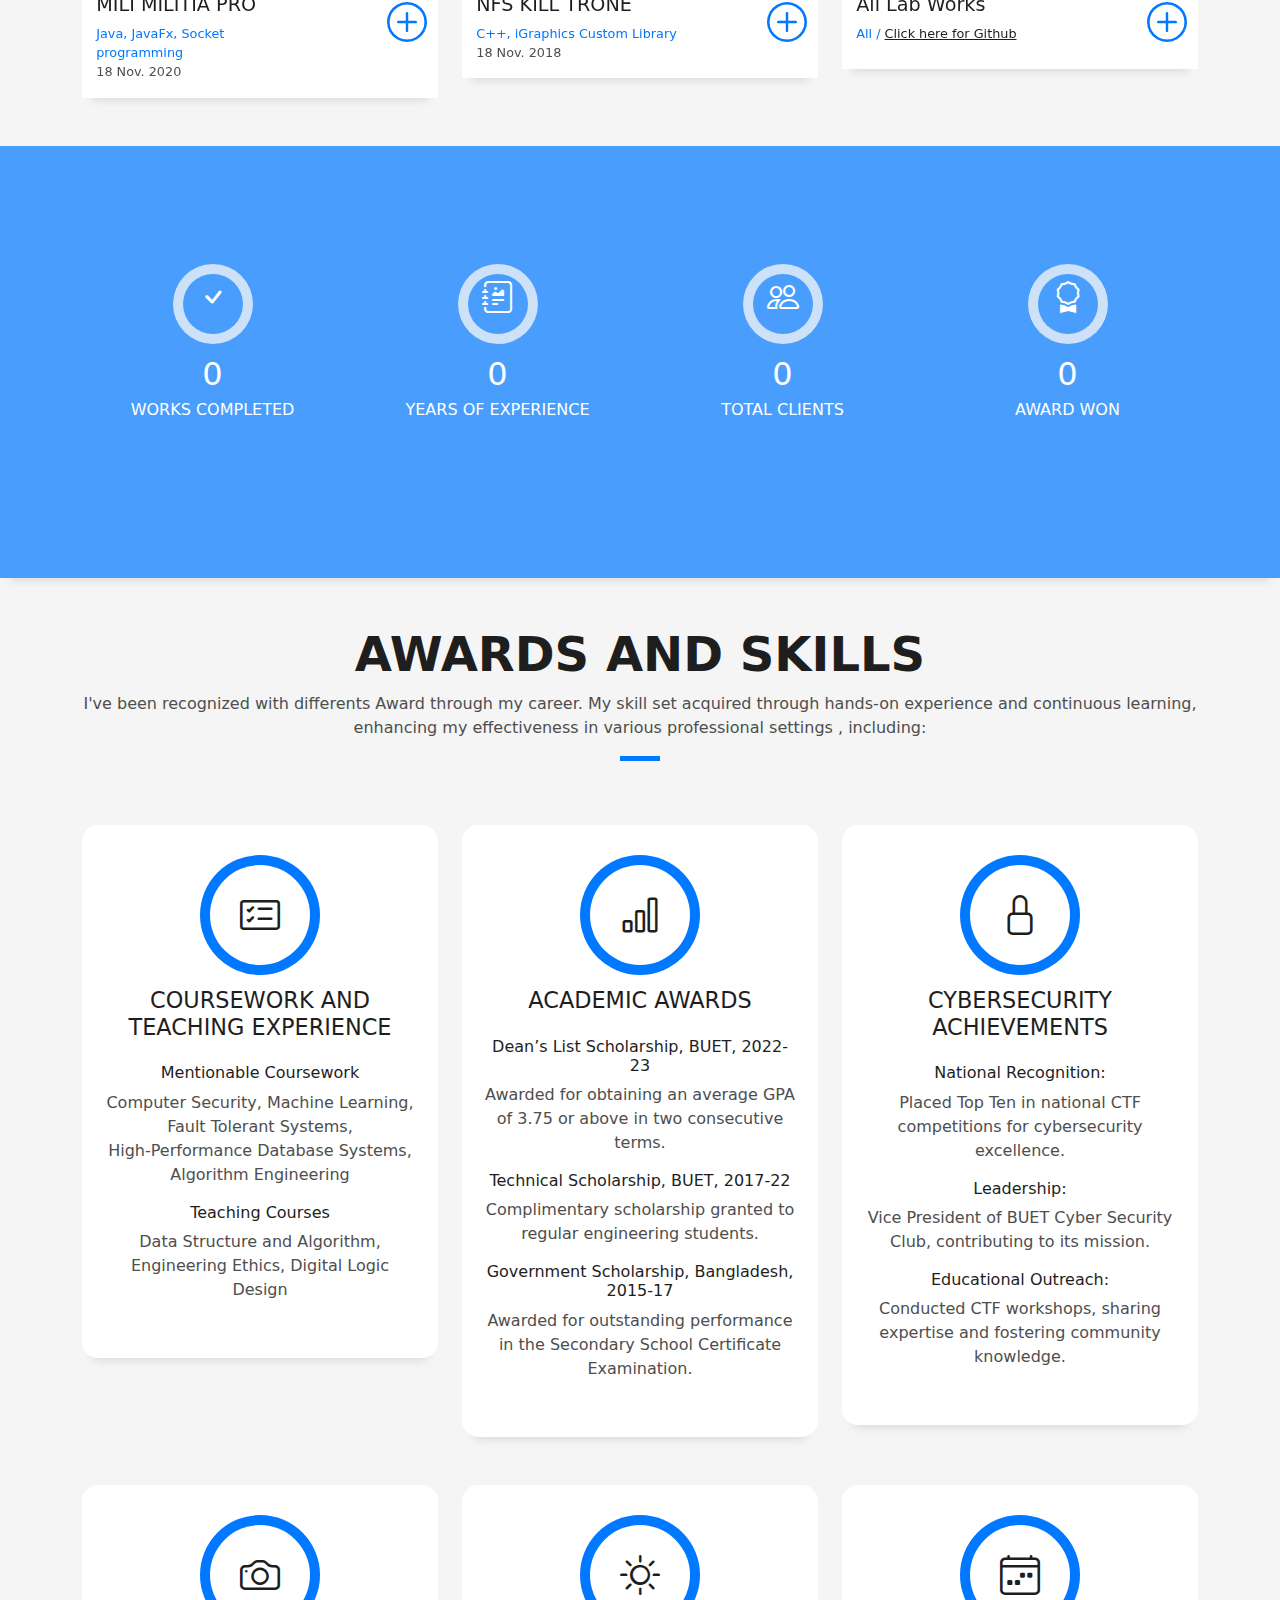
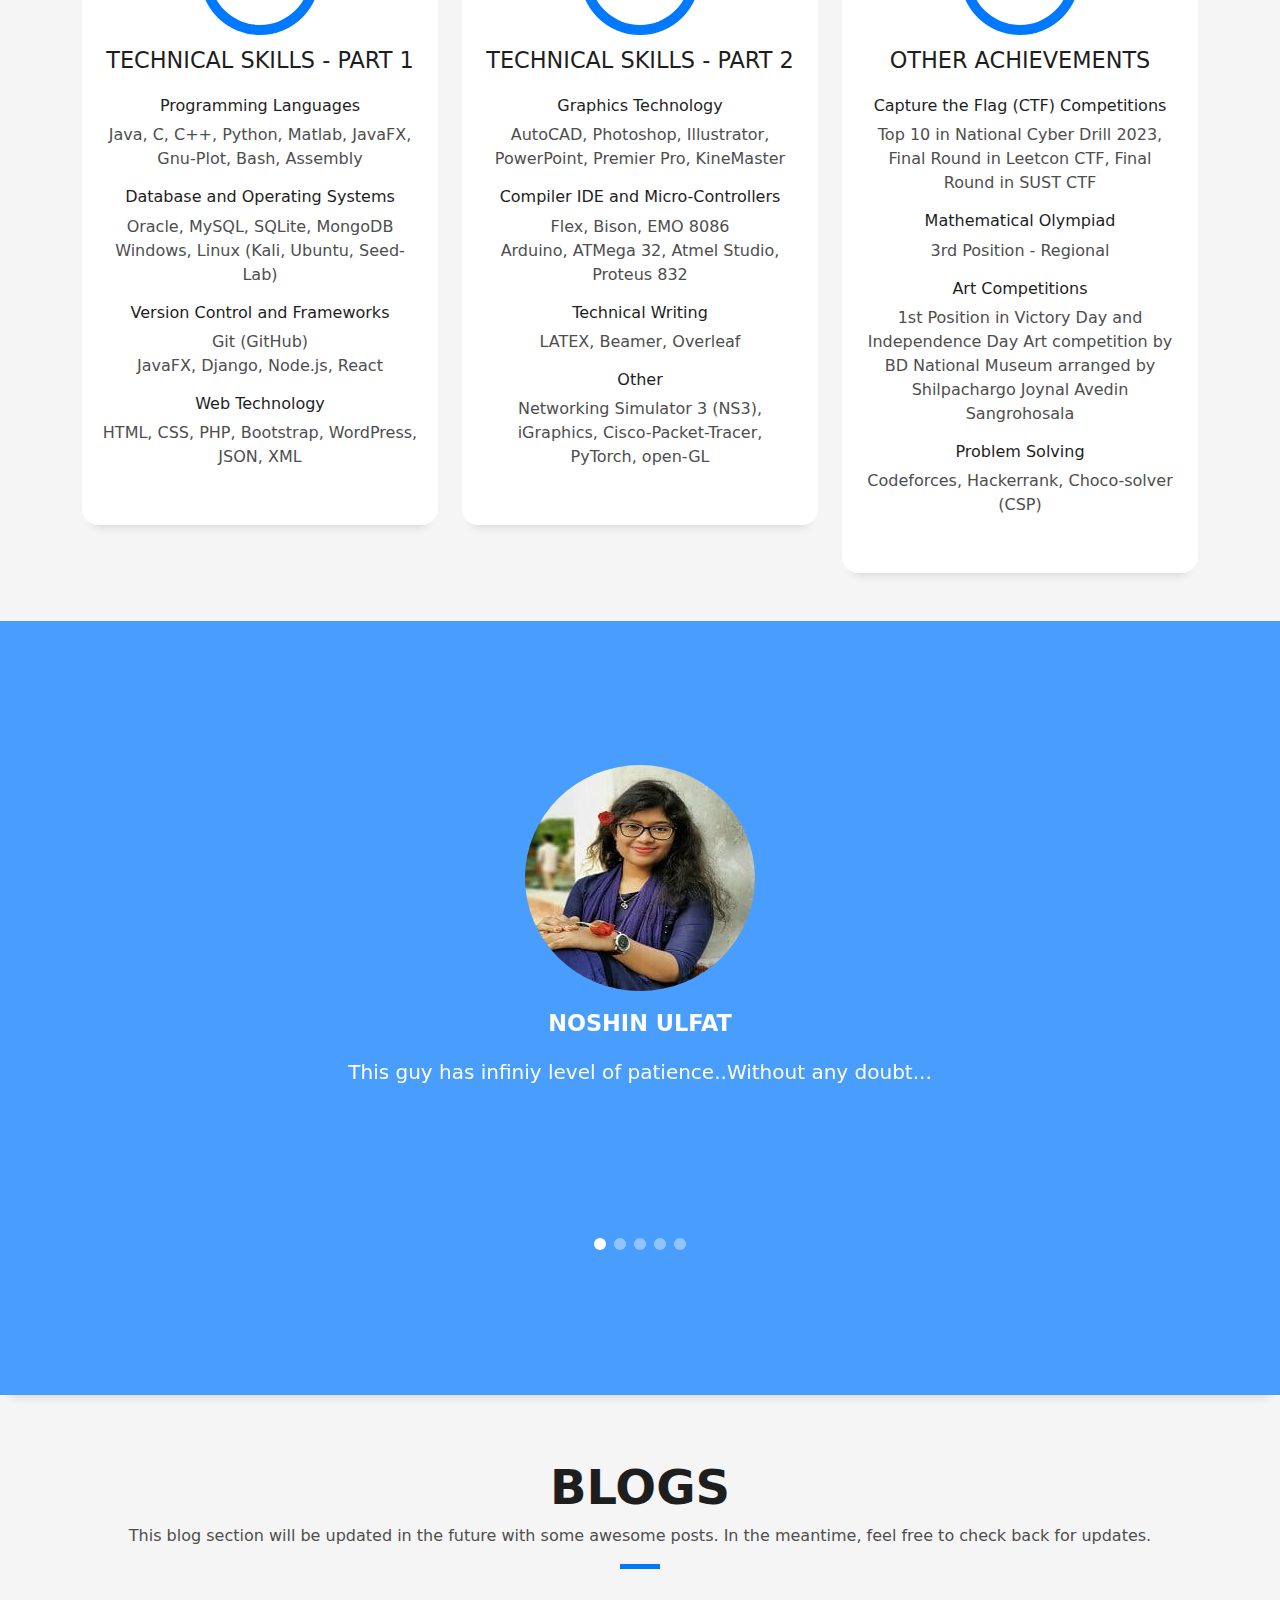
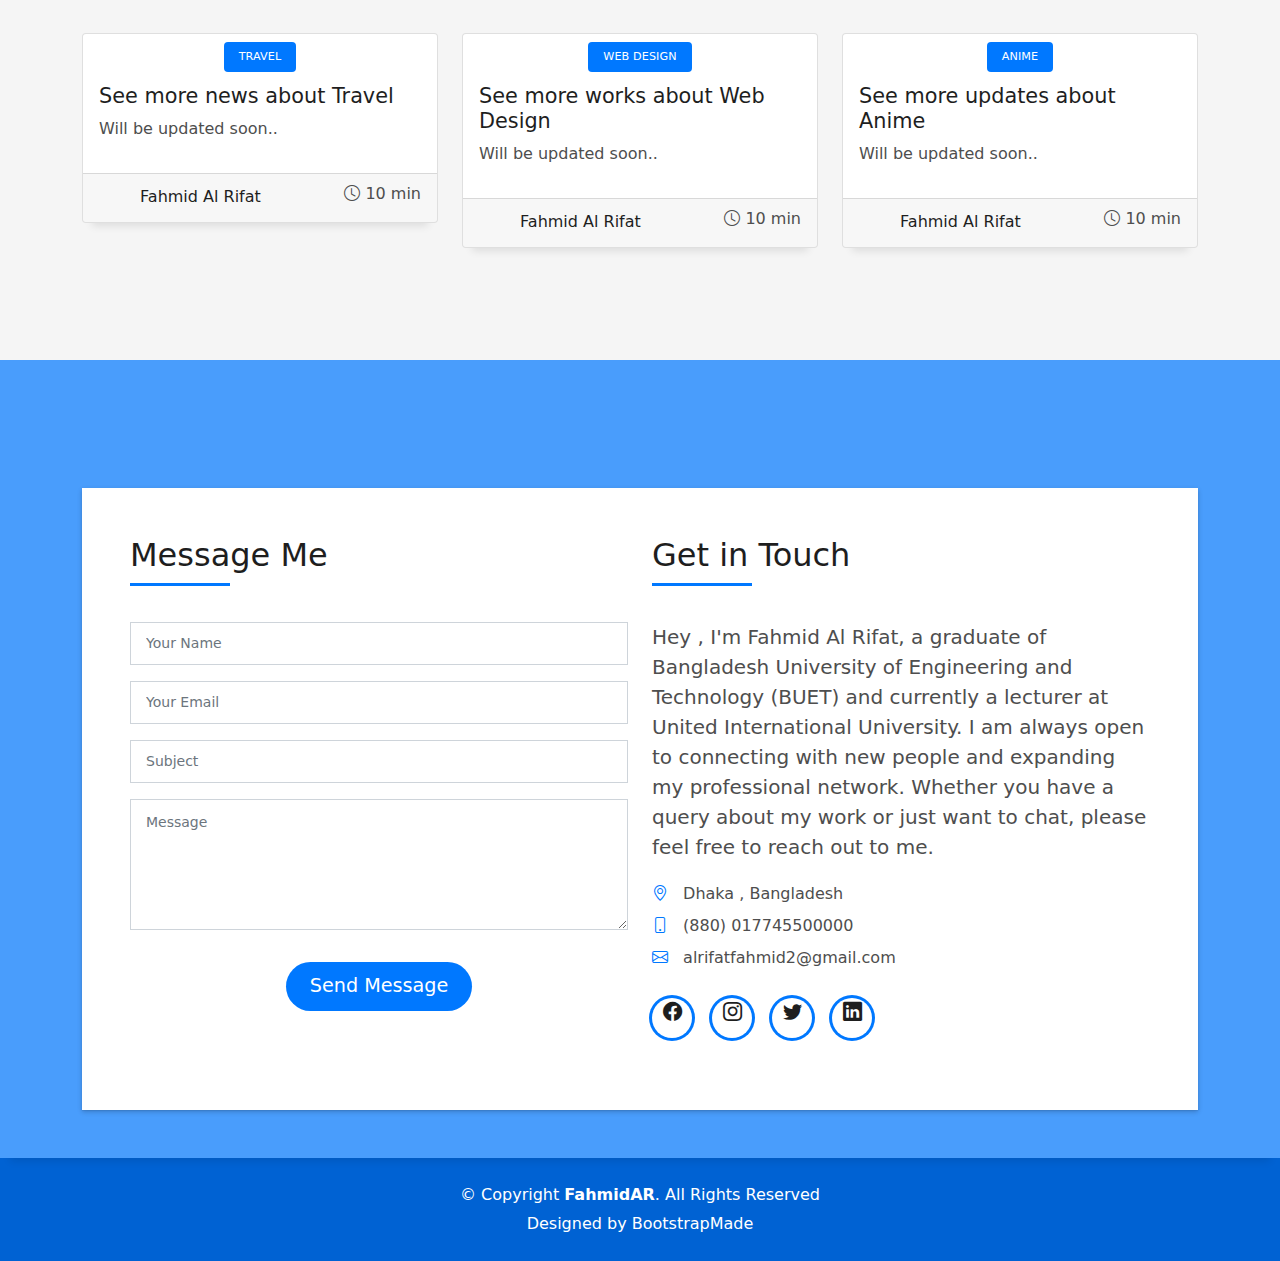
==== commit abacd6da: "Updated Fix and BIO" ====
--- a/index.html
+++ b/index.html
@@ -264,7 +264,7 @@
                                               <h5 class="title-left">About Me</h5>
                                           </div>
                                           <p class="lead">
-                                              👋 I'm <strong>Fahmid Al Rifat</strong> (he/him), a lecturer at <strong>United International University (UIU)</strong> and a recent graduate of <strong>Bangladesh University of Engineering and Technology (BUET)</strong>. 🎓 My academic and research journey focuses on the intersection of human-computer interaction (HCI), security, and software engineering. In addition to my academic work, I serve as the <strong>Vice President of BUET's Cyber Security Club</strong>, where I lead initiatives to promote cybersecurity awareness and participate in national CTF competitions. 🛡️🏆
+                                              👋 I'm <strong>Fahmid Al Rifat</strong> (he/him), a lecturer at <strong>United International University (UIU)</strong> and a recent graduate of <strong>Bangladesh University of Engineering and Technology (BUET)</strong>. 🎓 My academic and research journey focuses on the intersection of human-computer interaction (HCI), security, and software engineering. My current career goal is to <strong>pursue a PhD program in my field of interest. 📖 </strong>
                                           </p>
                                           <p class="lead" style="color: rgb(7, 107, 169)">
                                               In collaboration with <a href="https://joannacss.github.io/" target="_blank"><strong><u>Professor Joanna C. S. Santos</u></strong></a> at Notre Dame, I contributed to a significant research project on <a href="https://arxiv.org/pdf/2305.00418.pdf" target="_blank"><strong><u>Using Large Language Models to Generate JUnit Tests: An Empirical Study</u></strong></a>. This work, accepted for presentation at the <strong>EASE 2024</strong> conference, has garnered over <strong>65 citations</strong>. My contributions included <strong>data preprocessing</strong> and <strong>evaluating models</strong> like Codex and GPT-3.5-Turbo for test case generation, deepening my understanding of <strong>code generation models</strong>. 🤝📊
@@ -276,7 +276,7 @@
                                               I am actively involved in <strong>multiple research projects</strong>. Under the guidance of <a href="https://cse.buet.ac.bd/faculty_list/detail/tanzimahashem" target="_blank"><strong><u>Dr. Tanzima Hashem</u></strong></a>, I am working on improving <strong>fairness in the MIMIC-IV healthcare data pipeline</strong>. Additionally, I’m contributing to <strong>virtual reality research</strong> in interpersonal rapport detection and have collaborated on a project involving <strong>binary static analysis</strong> within Docker layers, flourishing my expertise in <strong>cloud security</strong> and <strong>reverse engineering</strong>. 🛠️🌐
                                           </p>
                                           <p class="lead">
-                                              Beyond my professional and research commitments, I am dedicated to <strong>continuous learning and growth</strong>. I am always open to exploring new ideas and collaborations. Feel free to reach out for inquiries. 📧
+                                              Beyond my professional and research commitments, I am dedicated to <strong>continuous learning and growth</strong>.In addition to my academic work, I serve as the <strong>Vice President of BUET's Cyber Security Club</strong>, where I lead initiatives to promote cybersecurity awareness and participate in national CTF competitions. 🛡️🏆 I am always open to exploring new ideas and collaborations. Feel free to reach out for inquiries. 📧
                                           </p>
                                       </div>
                                   </div>
